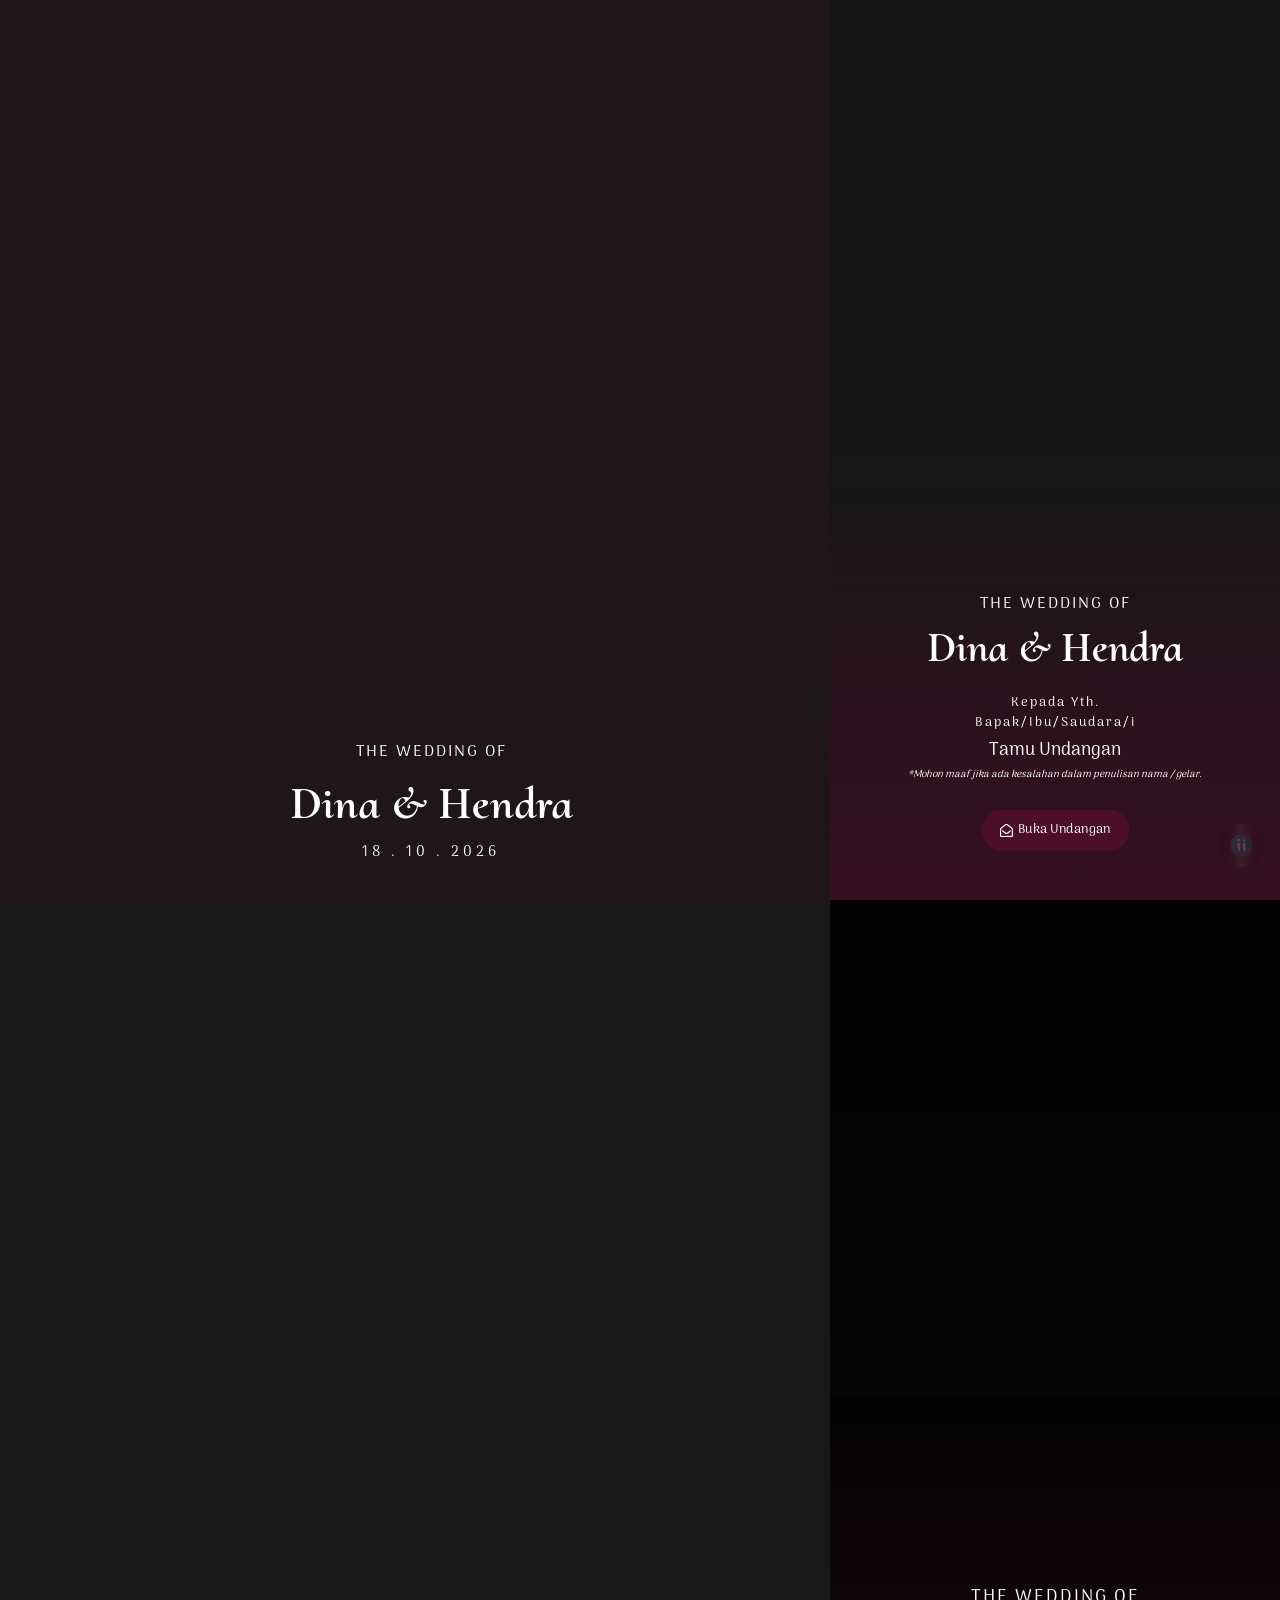
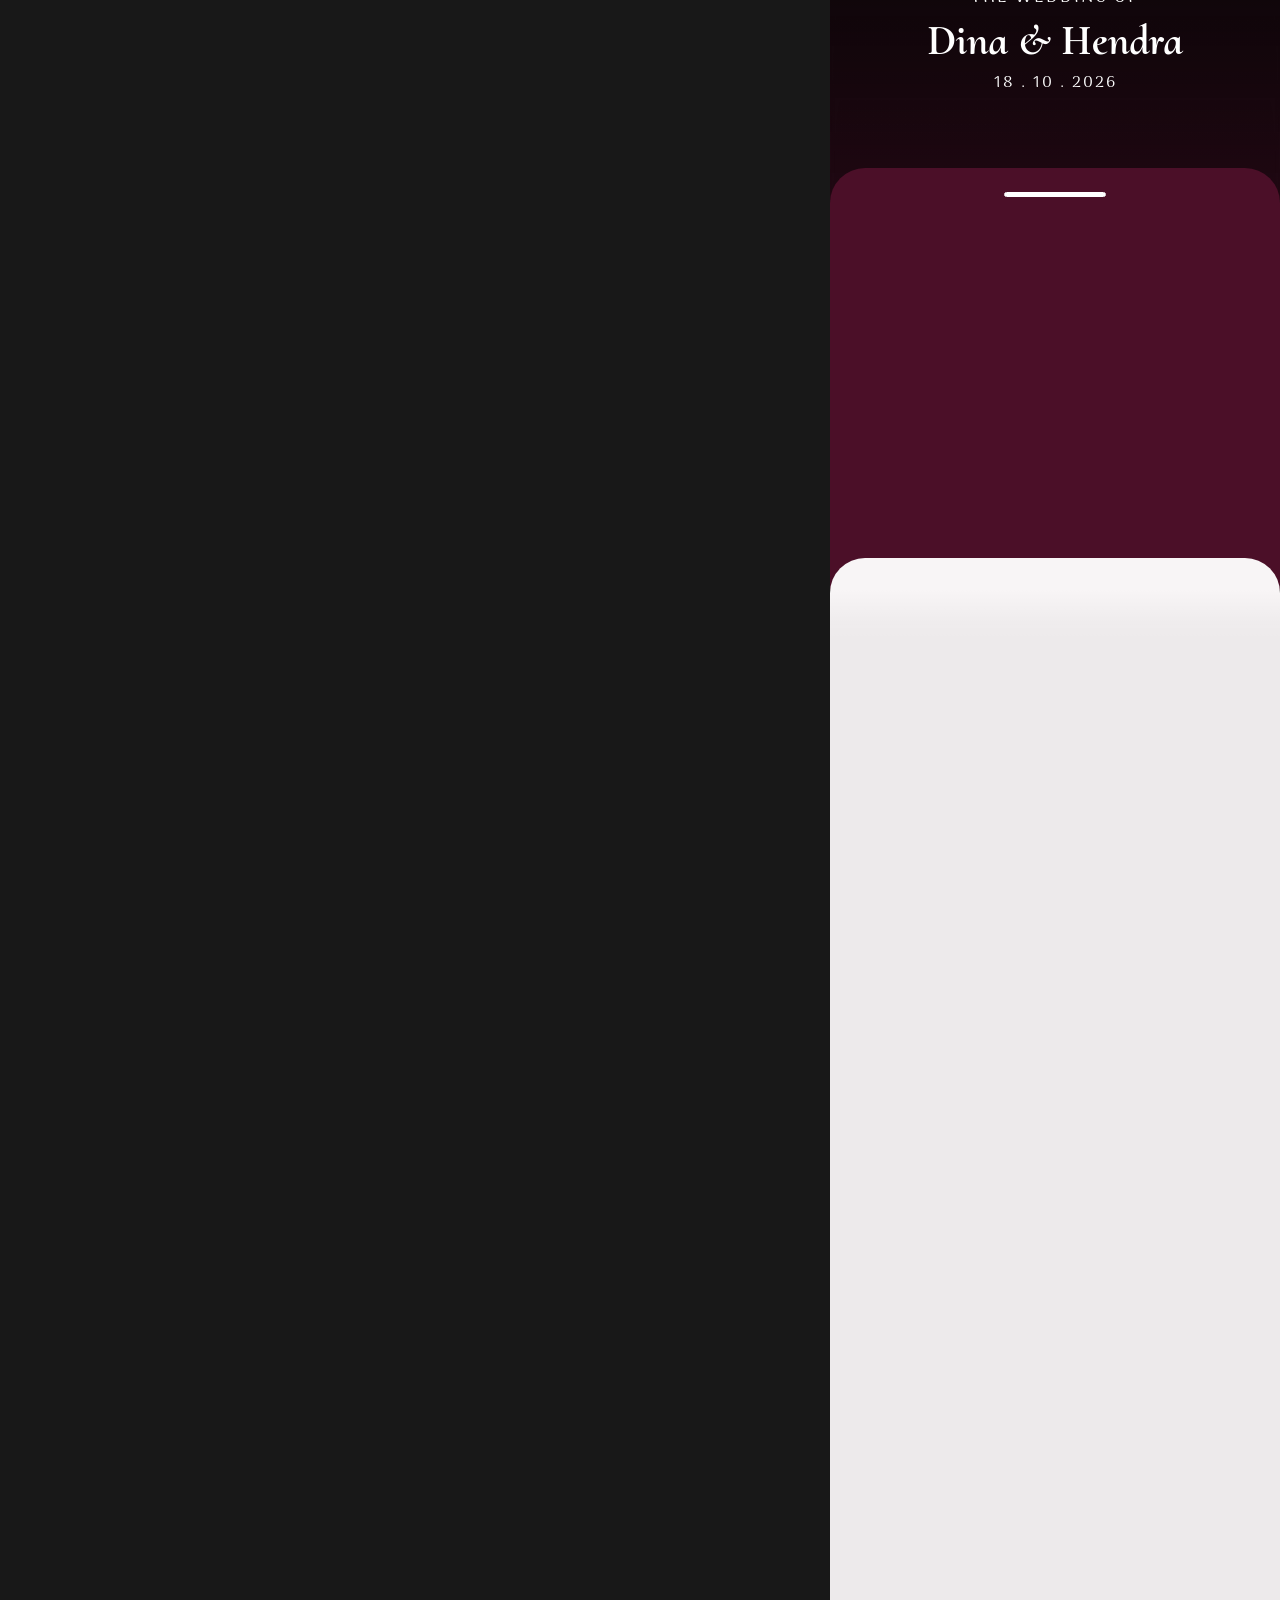
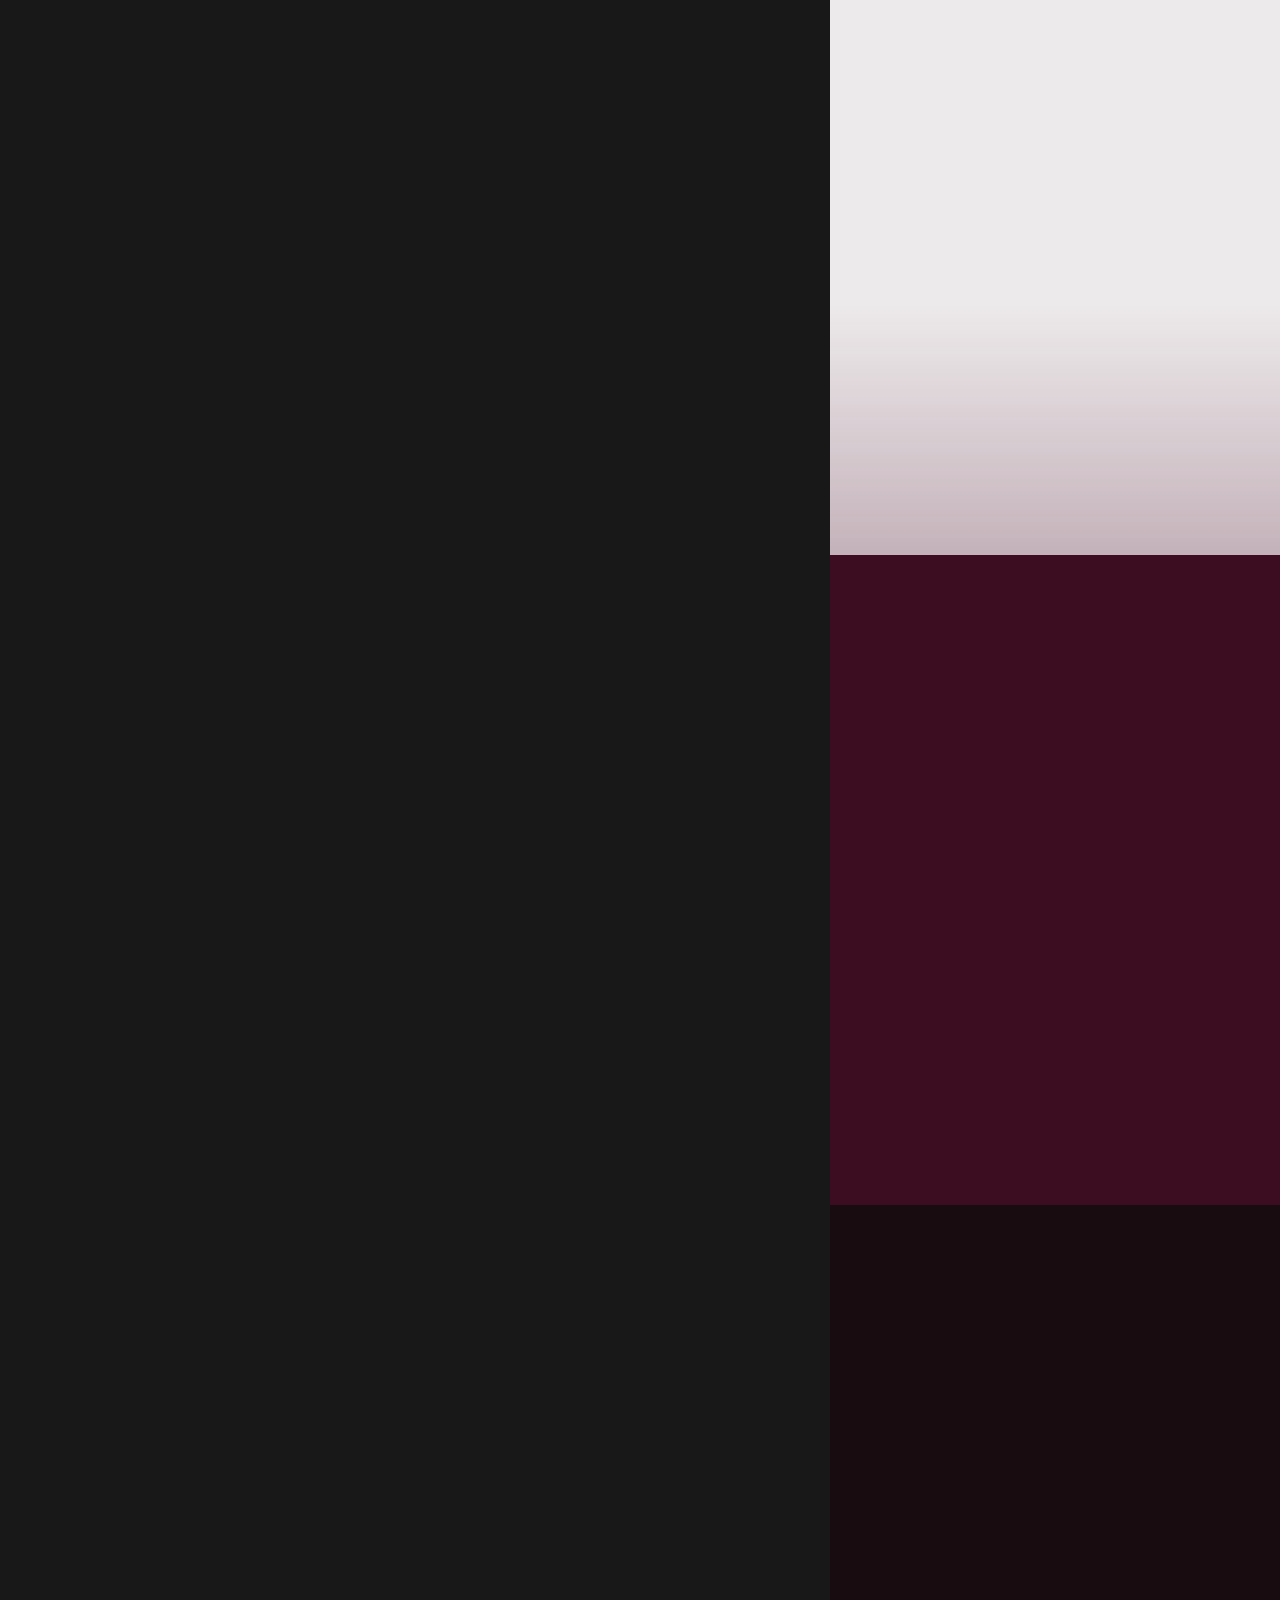
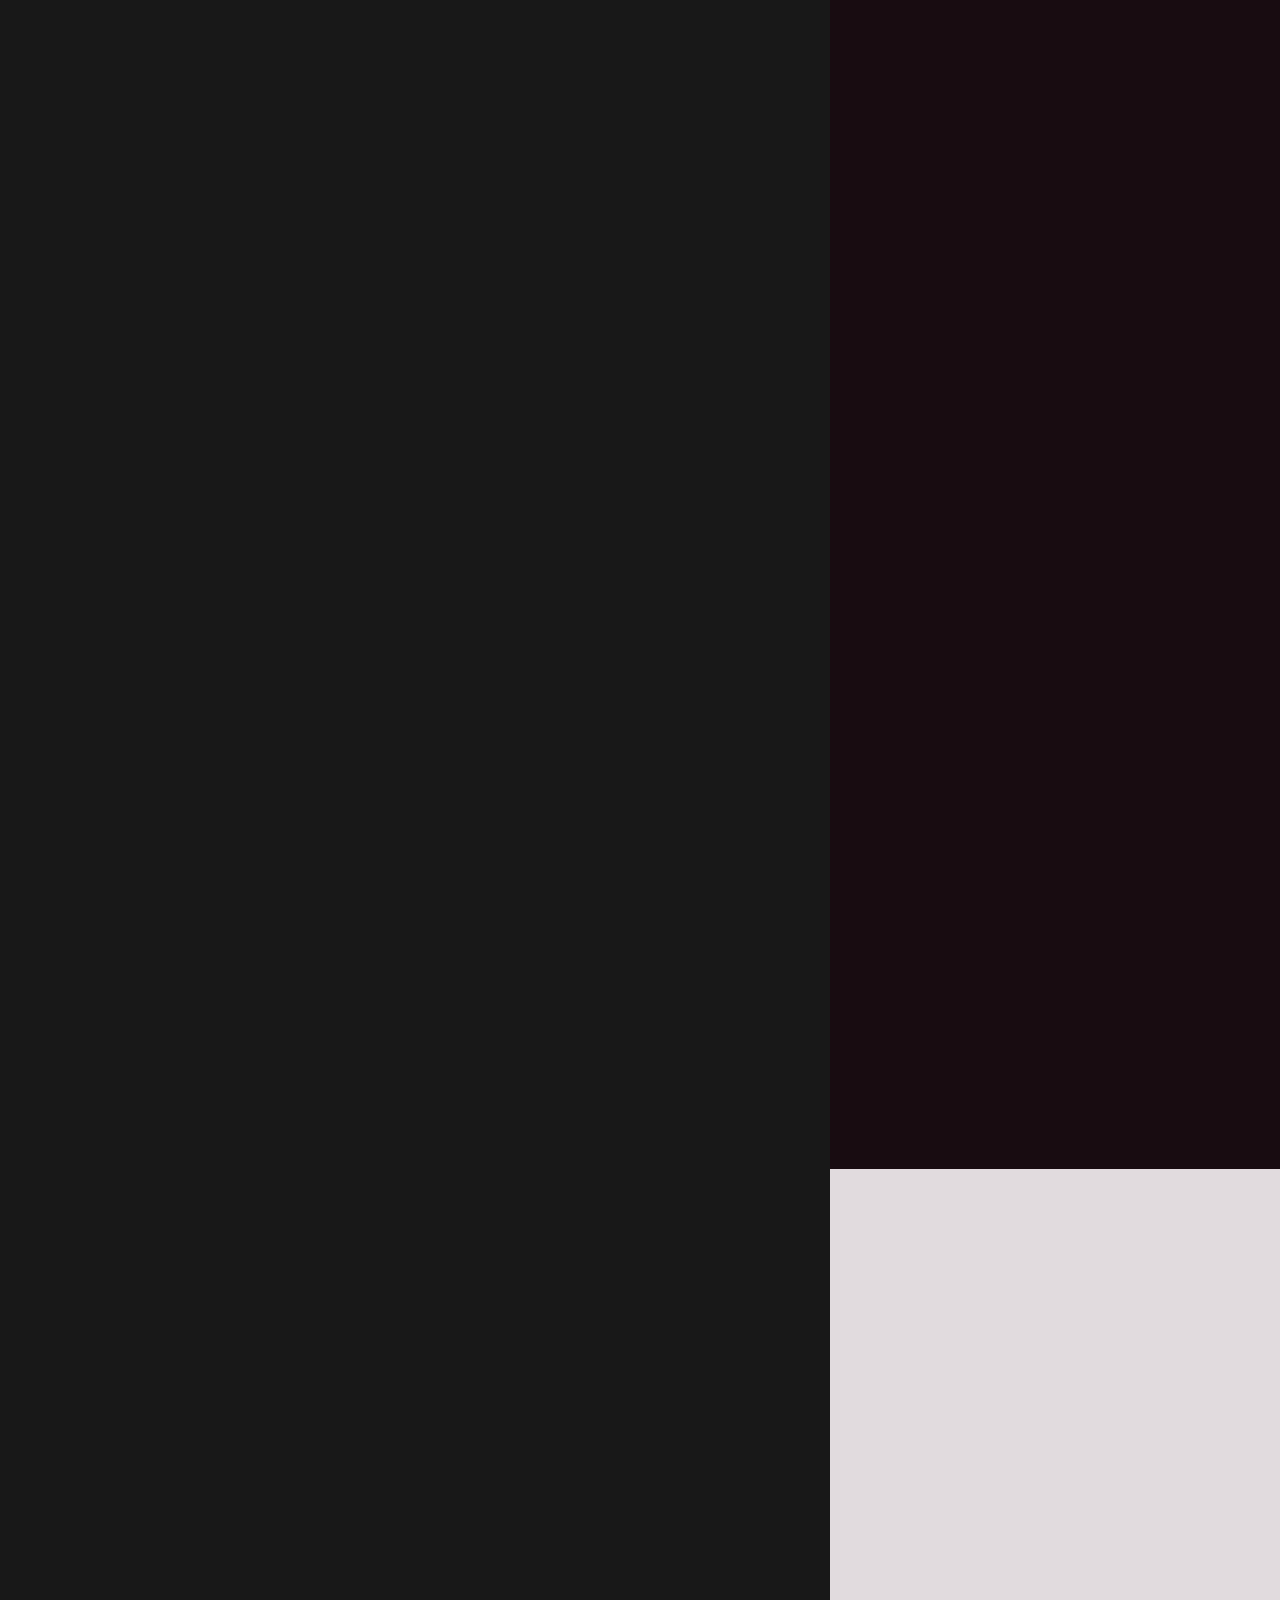
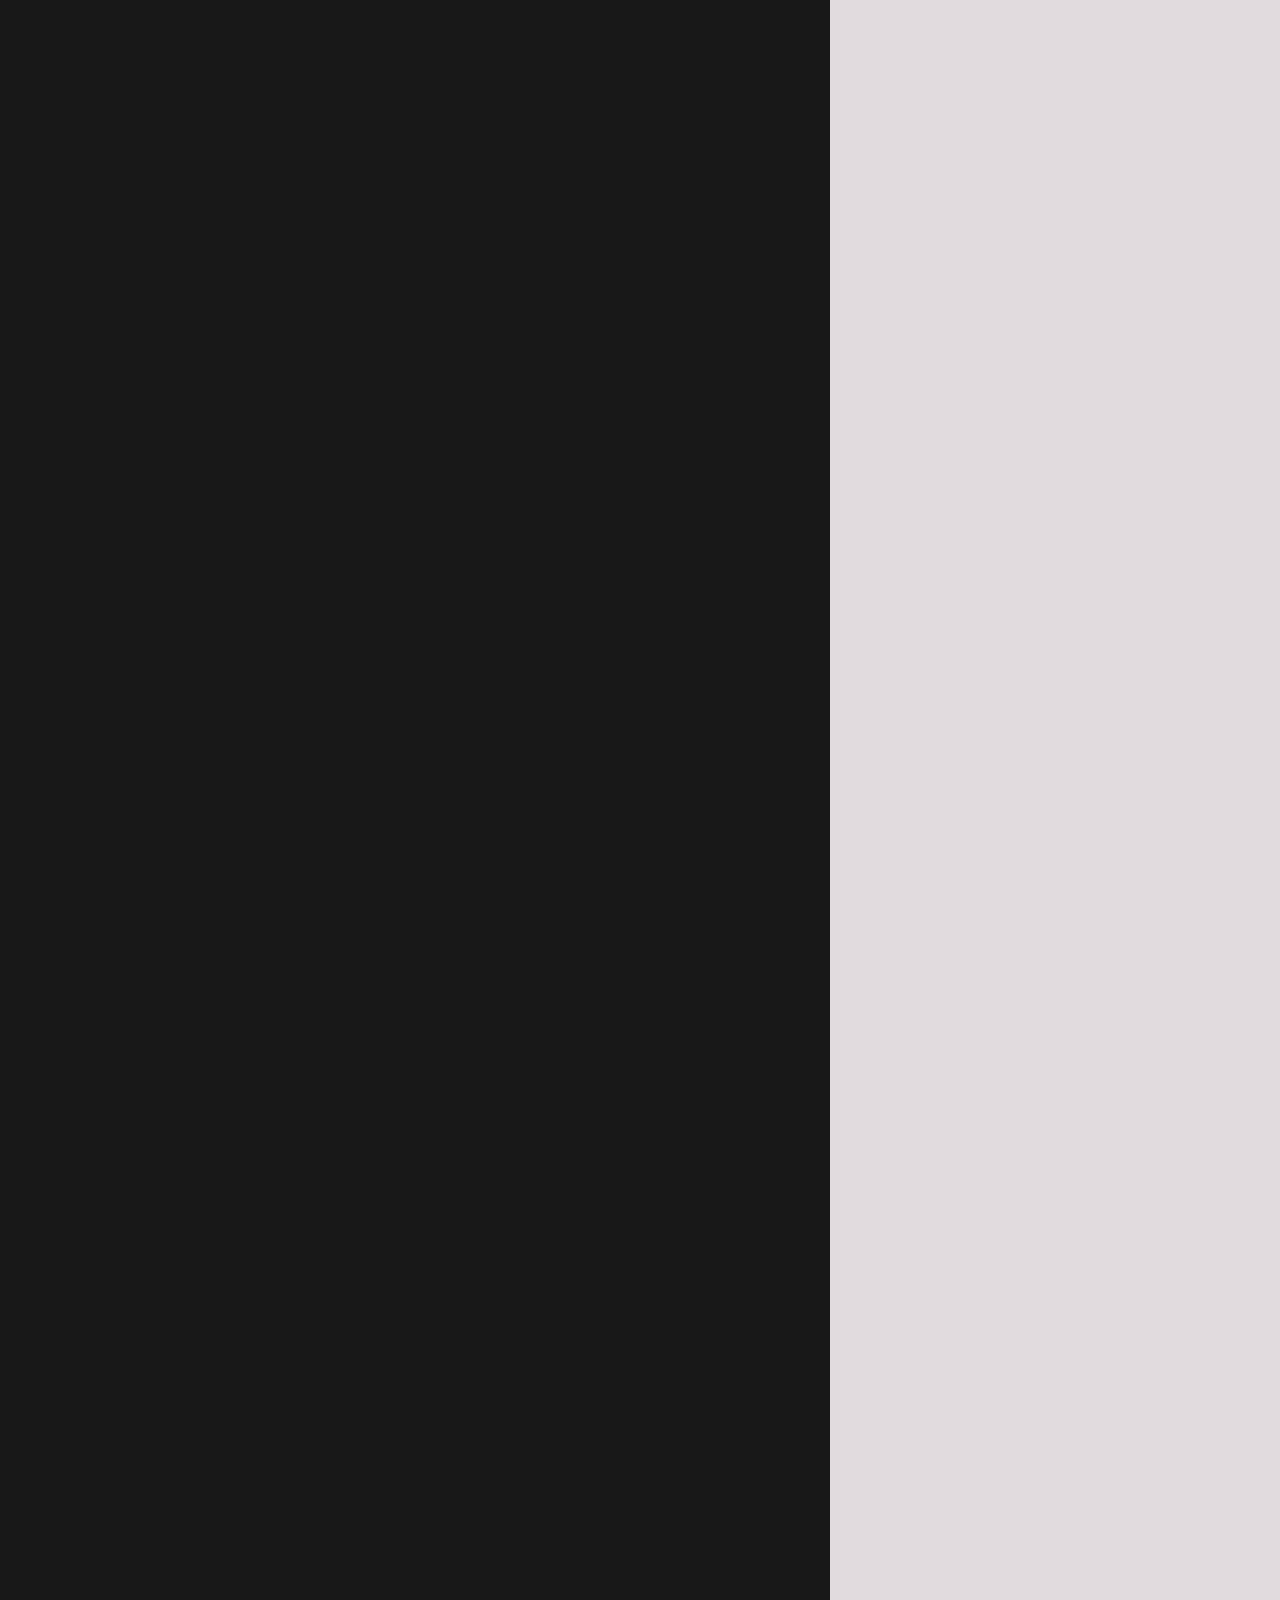
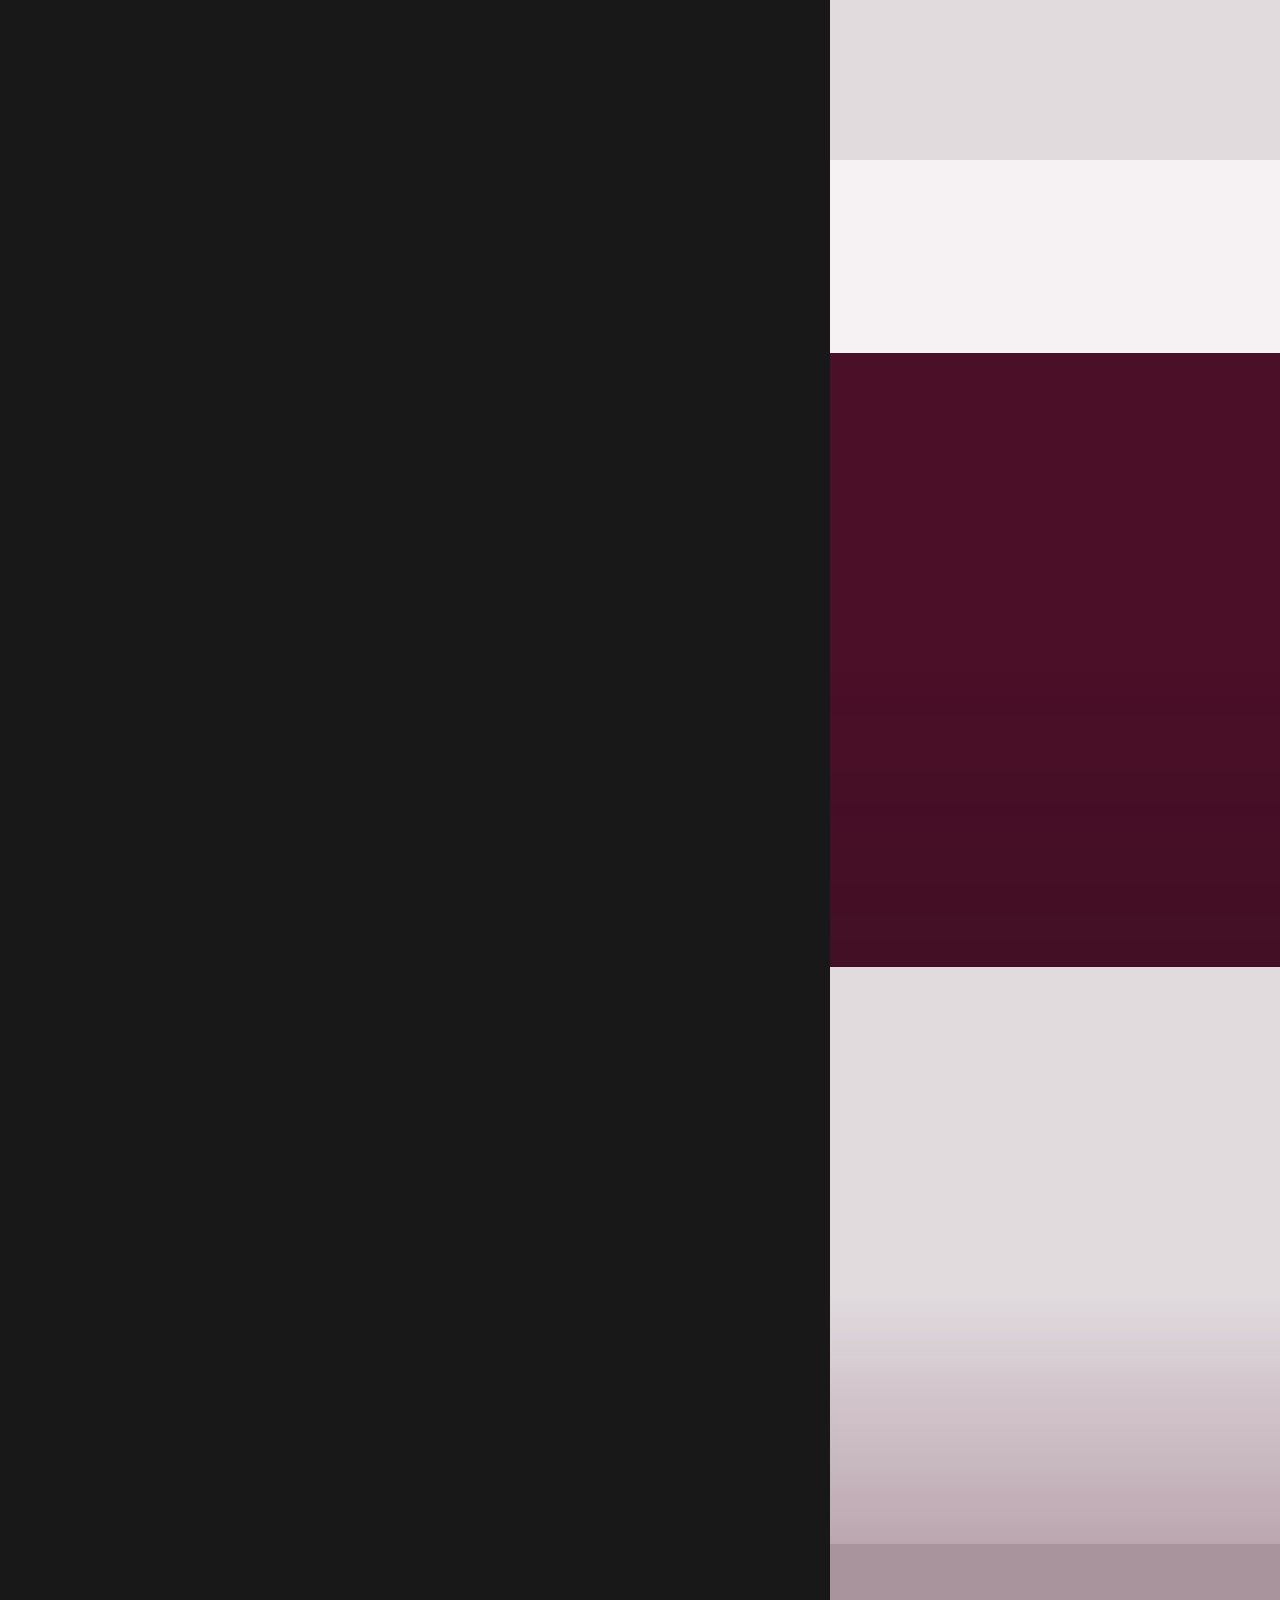
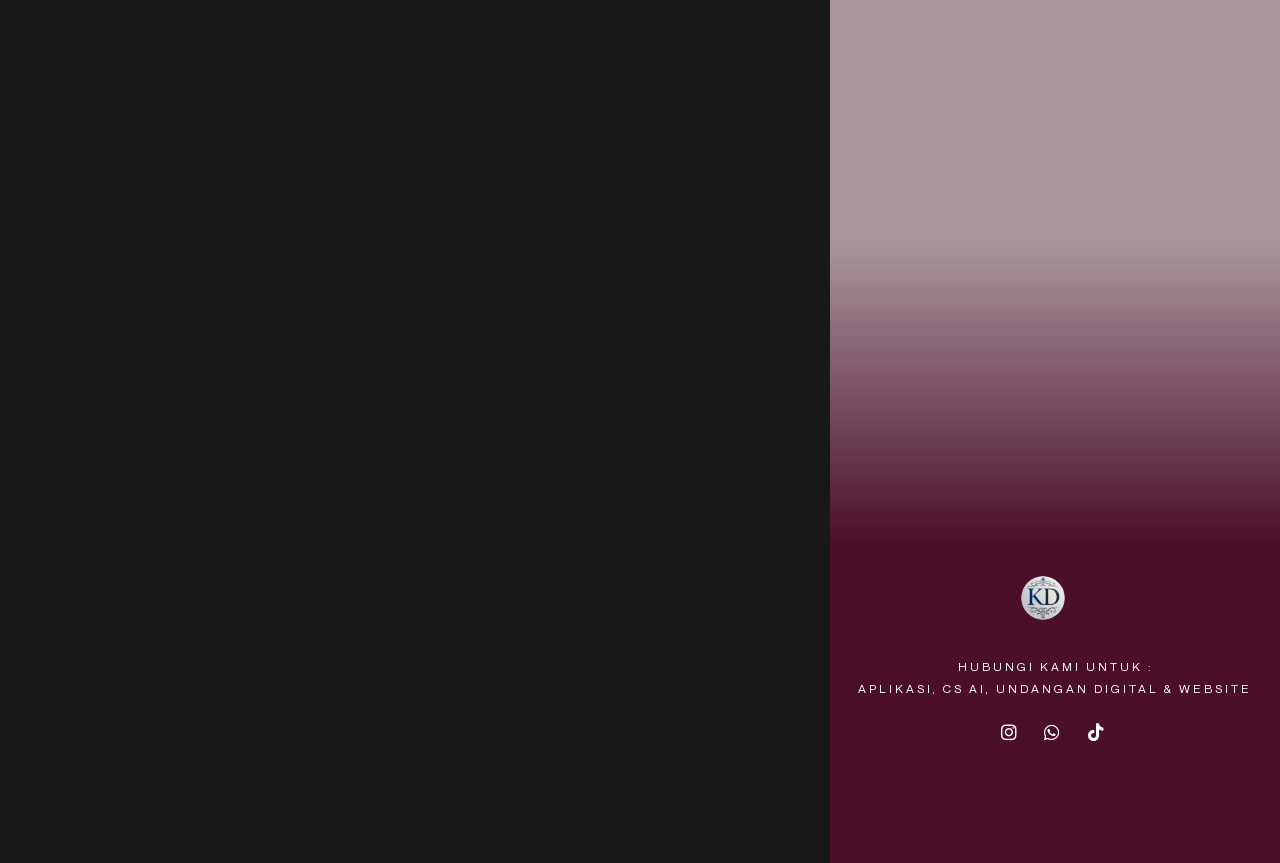
==== index.html @ 78448108 "Update wedding invitation website for Dina & Hendra" ====
﻿<!doctype html>
<html lang="id" prefix="og: https://ogp.me/ns#">
  <head>
    <meta charset="UTF-8" />

    <!-- Optimasi Mesin Pencari oleh Rank Math - https://rankmath.com/ -->
    <title>Dina 🧡 Hendra</title>
    <meta
      name="description"
      content="Hadiri Pernikahan Dina & Hendra. Hari Minggu, 18 Oktober 2026 ya😊"
    />
    <meta name="robots" content="follow, noindex" />
    <meta property="og:locale" content="id_ID" />
    <meta property="og:type" content="article" />
    <meta property="og:title" content="Dina 🧡 Hendra" />
    <meta
      property="og:description"
      content="Hadiri Pernikahan Dina & Hendra. Hari Minggu, 18 Oktober 2026 ya😊"
    />
    <meta property="og:url" content="https://invitimo2.my.id/l04/" />
    <meta property="og:site_name" content="Invisimple ID - Undangan Website" />
    <meta property="article:section" content="Pernikahan" />
    <meta property="og:updated_time" content="2025-12-07T00:37:35+07:00" />
    <meta
      property="og:image"
      content="https://i.pinimg.com/736x/86/36/22/8636227e2cb8fd053a6af073c6aa6c22.jpg"
    />
    <meta
      property="og:image:secure_url"
      content="https://i.pinimg.com/736x/86/36/22/8636227e2cb8fd053a6af073c6aa6c22.jpg"
    />
    <meta property="og:image:width" content="1500" />
    <meta property="og:image:height" content="1500" />
    <meta property="og:image:alt" content="Dina 🧡 Hendra" />
    <meta property="og:image:type" content="image/jpeg" />
    <meta
      property="article:published_time"
      content="2025-02-08T16:03:18+07:00"
    />
    <meta
      property="article:modified_time"
      content="2025-12-07T00:37:35+07:00"
    />
    <meta name="twitter:card" content="summary_large_image" />
    <meta name="twitter:title" content="Dina 🧡 Hendra" />
    <meta
      name="twitter:description"
      content="Hadiri Pernikahan Dina & Hendra. Hari Minggu, 18 Oktober 2026 ya😊"
    />
    <meta
      name="twitter:image"
      content="https://i.pinimg.com/736x/86/36/22/8636227e2cb8fd053a6af073c6aa6c22.jpg"
    />
    <meta name="twitter:label1" content="Ditulis oleh" />
    <meta name="twitter:data1" content="1nv1s1mpl3" />
    <meta name="twitter:label2" content="Waktunya membaca" />
    <meta name="twitter:data2" content="Kurang dari semenit" />
    <script type="application/ld+json" class="rank-math-schema">
      {
        "@context": "https://schema.org",
        "@graph": [
          {
            "@type": ["Person", "Organization"],
            "@id": "https://invitimo2.my.id/#person",
            "name": "Invisimple ID - Undangan Website",
            "logo": {
              "@type": "ImageObject",
              "@id": "https://invitimo2.my.id/#logo",
              "url": "https://the.invisimple.id/wp-content/uploads/2024/05/icon-invitaja-150x150.png",
              "contentUrl": "https://the.invisimple.id/wp-content/uploads/2024/05/icon-invitaja-150x150.png",
              "caption": "Invisimple ID - Undangan Website",
              "inLanguage": "id"
            },
            "image": {
              "@type": "ImageObject",
              "@id": "https://invitimo2.my.id/#logo",
              "url": "https://the.invisimple.id/wp-content/uploads/2024/05/icon-invitaja-150x150.png",
              "contentUrl": "https://the.invisimple.id/wp-content/uploads/2024/05/icon-invitaja-150x150.png",
              "caption": "Invisimple ID - Undangan Website",
              "inLanguage": "id"
            }
          },
          {
            "@type": "WebSite",
            "@id": "https://invitimo2.my.id/#website",
            "url": "https://invitimo2.my.id",
            "name": "Invisimple ID - Undangan Website",
            "publisher": { "@id": "https://invitimo2.my.id/#person" },
            "inLanguage": "id"
          },
          {
            "@type": "ImageObject",
            "@id": "https://i.pinimg.com/736x/86/36/22/8636227e2cb8fd053a6af073c6aa6c22.jpg",
            "url": "https://i.pinimg.com/736x/86/36/22/8636227e2cb8fd053a6af073c6aa6c22.jpg",
            "width": "1500",
            "height": "1500",
            "inLanguage": "id"
          },
          {
            "@type": "WebPage",
            "@id": "https://invitimo2.my.id/l04/#webpage",
            "url": "https://invitimo2.my.id/l04/",
            "name": "Dina 🧡 Hendra",
            "datePublished": "2025-02-08T16:03:18+07:00",
            "dateModified": "2025-12-07T00:37:35+07:00",
            "isPartOf": { "@id": "https://invitimo2.my.id/#website" },
            "primaryImageOfPage": {
              "@id": "https://i.pinimg.com/736x/86/36/22/8636227e2cb8fd053a6af073c6aa6c22.jpg"
            },
            "inLanguage": "id"
          },
          {
            "@type": "Person",
            "@id": "https://invitimo2.my.id/author/1nv1t4j4/",
            "name": "1nv1s1mpl3",
            "url": "https://invitimo2.my.id/author/1nv1t4j4/",
            "image": {
              "@type": "ImageObject",
              "@id": "https://secure.gravatar.com/avatar/7261eb66b6b7f72535ce5fb6ec1b8146d1f240d1655f2af83056c2c59945e163?s=96&amp;d=mm&amp;r=g",
              "url": "https://secure.gravatar.com/avatar/7261eb66b6b7f72535ce5fb6ec1b8146d1f240d1655f2af83056c2c59945e163?s=96&amp;d=mm&amp;r=g",
              "caption": "1nv1s1mpl3",
              "inLanguage": "id"
            },
            "sameAs": ["http://invisimple.id"]
          },
          {
            "@type": "BlogPosting",
            "headline": "Dina 🧡 Hendra",
            "datePublished": "2025-02-08T16:03:18+07:00",
            "dateModified": "2025-12-07T00:37:35+07:00",
            "articleSection": "Pernikahan",
            "author": {
              "@id": "https://invitimo2.my.id/author/1nv1t4j4/",
              "name": "1nv1s1mpl3"
            },
            "publisher": { "@id": "https://invitimo2.my.id/#person" },
            "description": "Hadiri Pernikahan Dina & Hendra. Hari Minggu, 18 Oktober 2026 ya😊",
            "name": "Dina 🧡 Hendra",
            "@id": "https://invitimo2.my.id/l04/#richSnippet",
            "isPartOf": { "@id": "https://invitimo2.my.id/l04/#webpage" },
            "image": {
              "@id": "https://i.pinimg.com/736x/86/36/22/8636227e2cb8fd053a6af073c6aa6c22.jpg"
            },
            "inLanguage": "id",
            "mainEntityOfPage": {
              "@id": "https://invitimo2.my.id/l04/#webpage"
            }
          }
        ]
      }
    </script>
    <!-- /Plugin WordPress Rank Math SEO -->

    <link rel="dns-prefetch" href="//the.invisimple.id" />
    <link
      rel="alternate"
      title="oEmbed (JSON)"
      type="application/json+oembed"
      href="wp-json/oembed/1.0/embed?url=https%3A%2F%2Finvitimo2.my.id%2Fl04%2F"
    />
    <link
      rel="alternate"
      title="oEmbed (XML)"
      type="text/xml+oembed"
      href="wp-json/oembed/1.0/embed-1?url=https%3A%2F%2Finvitimo2.my.id%2Fl04%2F&#038;format=xml"
    />
    <style id="wp-img-auto-sizes-contain-inline-css">
      img:is([sizes="auto" i], [sizes^="auto," i]) {
        contain-intrinsic-size: 3000px 1500px;
      }
      /*# sourceURL=wp-img-auto-sizes-contain-inline-css */
    </style>
    <link
      rel="stylesheet"
      id="dce-animations-css"
      href="wp-content/plugins/dynamic-content-for-elementor-new-version/assets/css/animations.css?ver=3.4.0"
      media="all"
    />

    <link
      rel="stylesheet"
      id="wdsfa-public-performance-guard-css"
      href="wp-content/plugins/wds-feature-addons/assets/css/public-performance-guard.css?ver=0.4.0-alpha.111"
      media="all"
    />
    <style id="wp-emoji-styles-inline-css">
      img.wp-smiley,
      img.emoji {
        display: inline !important;
        border: none !important;
        box-shadow: none !important;
        height: 1em !important;
        width: 1em !important;
        margin: 0 0.07em !important;
        vertical-align: -0.1em !important;
        background: none !important;
        padding: 0 !important;
      }
      /*# sourceURL=wp-emoji-styles-inline-css */
    </style>
    <style id="wp-block-library-inline-css">
      /**
 * Colors
 */
      /**
 * Typography
 */
      /**
 * SCSS Variables.
 *
 * Please use variables from this sheet to ensure consistency across the UI.
 * Don't add to this sheet unless you're pretty sure the value will be reused in many places.
 * For example, don't add rules to this sheet that affect block visuals. It's purely for UI.
 */
      /**
 * Fonts & basic variables.
 */
      /**
 * Typography
 */
      /**
 * Grid System.
 * https://make.wordpress.org/design/2019/10/31/proposal-a-consistent-spacing-system-for-wordpress/
 */
      /**
 * Radius scale.
 */
      /**
 * Elevation scale.
 */
      /**
 * Dimensions.
 */
      /**
 * Mobile specific styles
 */
      /**
 * Editor styles.
 */
      /**
 * Block & Editor UI.
 */
      /**
 * Block paddings.
 */
      /**
 * React Native specific.
 * These variables do not appear to be used anywhere else.
 */
      /**
 * Breakpoints & Media Queries
 */
      /**
*  Converts a hex value into the rgb equivalent.
*
* @param {string} hex - the hexadecimal value to convert
* @return {string} comma separated rgb values
*/
      /**
 * Long content fade mixin
 *
 * Creates a fading overlay to signify that the content is longer
 * than the space allows.
 */
      /**
 * Breakpoint mixins
 */
      /**
 * Focus styles.
 */
      /**
 * Standard focus rings for the WordPress Design System.
 *
 * Apply `outset-ring__focus` inside the relevant pseudo-class at the call site,
 * e.g. `&:focus { @include outset-ring__focus(); }`.
 */
      /**
 * Applies editor left position to the selector passed as argument
 */
      /**
 * Styles that are reused verbatim in a few places
 */
      /**
 * Allows users to opt-out of animations via OS-level preferences.
 */
      /**
 * Reset default styles for JavaScript UI based pages.
 * This is a WP-admin agnostic reset
 */
      /**
 * Reset the WP Admin page styles for Gutenberg-like pages.
 */
      /**
 * Creates a checkerboard pattern background to indicate transparency.
 * @param {String} $size - The size of the squares in the checkerboard pattern. Default is 12px.
 */
      :root {
        --wp-block-synced-color: #7a00df;
        --wp-block-synced-color--rgb: 122, 0, 223;
        --wp-bound-block-color: var(--wp-block-synced-color);
        --wp-editor-canvas-background: #ddd;
        --wp-admin-theme-color: #007cba;
        --wp-admin-theme-color--rgb: 0, 124, 186;
        --wp-admin-theme-color-darker-10: rgb(0, 107, 160.5);
        --wp-admin-theme-color-darker-10--rgb: 0, 107, 160.5;
        --wp-admin-theme-color-darker-20: #005a87;
        --wp-admin-theme-color-darker-20--rgb: 0, 90, 135;
        --wp-admin-border-width-focus: 2px;
      }
      @media (min-resolution: 192dpi) {
        :root {
          --wp-admin-border-width-focus: 1.5px;
        }
      }

      /**
 * Element styles.
 */
      .wp-element-button {
        cursor: pointer;
      }

      :root .has-very-light-gray-background-color {
        background-color: #eee;
      }
      :root .has-very-dark-gray-background-color {
        background-color: #313131;
      }
      :root .has-very-light-gray-color {
        color: #eee;
      }
      :root .has-very-dark-gray-color {
        color: #313131;
      }
      :root {
        /* stylelint-disable @stylistic/function-comma-space-after -- We can not use spacing because of WP multi site kses rule. */
      }
      :root .has-vivid-green-cyan-to-vivid-cyan-blue-gradient-background {
        background: linear-gradient(
          135deg,
          rgb(0, 208, 132) 0%,
          rgb(6, 147, 227) 100%
        );
      }
      :root .has-purple-crush-gradient-background {
        background: linear-gradient(
          135deg,
          rgb(52, 226, 228) 0%,
          rgb(71, 33, 251) 50%,
          rgb(171, 29, 254) 100%
        );
      }
      :root .has-hazy-dawn-gradient-background {
        background: linear-gradient(
          135deg,
          rgb(250, 172, 168) 0%,
          rgb(218, 208, 236) 100%
        );
      }
      :root .has-subdued-olive-gradient-background {
        background: linear-gradient(
          135deg,
          rgb(250, 250, 225) 0%,
          rgb(103, 166, 113) 100%
        );
      }
      :root .has-atomic-cream-gradient-background {
        background: linear-gradient(
          135deg,
          rgb(253, 215, 154) 0%,
          rgb(0, 74, 89) 100%
        );
      }
      :root .has-nightshade-gradient-background {
        background: linear-gradient(
          135deg,
          rgb(51, 9, 104) 0%,
          rgb(49, 205, 207) 100%
        );
      }
      :root .has-midnight-gradient-background {
        background: linear-gradient(
          135deg,
          rgb(2, 3, 129) 0%,
          rgb(40, 116, 252) 100%
        );
      }
      :root {
        /* stylelint-enable @stylistic/function-comma-space-after */
        --wp--preset--font-size--normal: 16px;
        --wp--preset--font-size--huge: 42px;
      }

      .has-regular-font-size {
        font-size: 1em;
      }

      .has-larger-font-size {
        font-size: 2.625em;
      }

      .has-normal-font-size {
        font-size: var(--wp--preset--font-size--normal);
      }

      .has-huge-font-size {
        font-size: var(--wp--preset--font-size--huge);
      }

      :root .has-text-align-center {
        text-align: center;
      }

      :root .has-text-align-left {
        /*rtl:ignore*/
        text-align: left;
      }

      :root .has-text-align-right {
        /*rtl:ignore*/
        text-align: right;
      }

      .has-fit-text {
        white-space: nowrap !important;
      }

      #end-resizable-editor-section {
        display: none;
      }

      .aligncenter {
        clear: both;
      }

      .items-justified-left {
        justify-content: flex-start;
      }

      .items-justified-center {
        justify-content: center;
      }

      .items-justified-right {
        justify-content: flex-end;
      }

      .items-justified-space-between {
        justify-content: space-between;
      }

      .screen-reader-text {
        border: 0;
        clip-path: inset(50%);
        height: 1px;
        margin: -1px;
        overflow: hidden;
        padding: 0;
        position: absolute;
        width: 1px;
        word-wrap: normal !important;
        word-break: normal !important;
      }

      .screen-reader-text:focus {
        background-color: #ddd;
        clip-path: none;
        color: #444;
        display: block;
        font-size: 1em;
        height: auto;
        left: 5px;
        line-height: normal;
        padding: 15px 23px 14px;
        text-decoration: none;
        top: 5px;
        width: auto;
        z-index: 100000;
      }

      /**
 * The following provide a simple means of applying a default border style when
 * a user first makes a selection in the border block support panel.
 * This prevents issues such as where the user could set a border width
 * and see no border due there being no border style set.
 *
 * This is intended to be removed once intelligent defaults can be set while
 * making border selections via the block support.
 *
 * See: https://github.com/WordPress/gutenberg/pull/33743
 */
      html :where(.has-border-color) {
        border-style: solid;
      }

      html
        :where(
          [style^="border-color"],
          [style*=";border-color"],
          [style*="; border-color"]
        ) {
        border-style: solid;
      }

      html
        :where(
          [style^="border-top-color"],
          [style*=";border-top-color"],
          [style*="; border-top-color"]
        ) {
        border-top-style: solid;
      }

      html
        :where(
          [style^="border-right-color"],
          [style*=";border-right-color"],
          [style*="; border-right-color"]
        ) {
        /*rtl:ignore*/
        border-right-style: solid;
      }

      html
        :where(
          [style^="border-bottom-color"],
          [style*=";border-bottom-color"],
          [style*="; border-bottom-color"]
        ) {
        border-bottom-style: solid;
      }

      html
        :where(
          [style^="border-left-color"],
          [style*=";border-left-color"],
          [style*="; border-left-color"]
        ) {
        /*rtl:ignore*/
        border-left-style: solid;
      }

      html
        :where(
          [style^="border-width"],
          [style*=";border-width"],
          [style*="; border-width"]
        ) {
        border-style: solid;
      }

      html
        :where(
          [style^="border-top-width"],
          [style*=";border-top-width"],
          [style*="; border-top-width"]
        ) {
        border-top-style: solid;
      }

      html
        :where(
          [style^="border-right-width"],
          [style*=";border-right-width"],
          [style*="; border-right-width"]
        ) {
        /*rtl:ignore*/
        border-right-style: solid;
      }

      html
        :where(
          [style^="border-bottom-width"],
          [style*=";border-bottom-width"],
          [style*="; border-bottom-width"]
        ) {
        border-bottom-style: solid;
      }

      html
        :where(
          [style^="border-left-width"],
          [style*=";border-left-width"],
          [style*="; border-left-width"]
        ) {
        /*rtl:ignore*/
        border-left-style: solid;
      }

      /**
 * Provide baseline responsiveness for images.
 */
      html :where(img[class*="wp-image-"]) {
        height: auto;
        max-width: 100%;
      }

      /**
 * Reset user agent styles for figure element margins.
 */
      :where(figure) {
        margin: 0 0 1em 0;
      }

      html :where(.is-position-sticky) {
        --wp-admin--admin-bar--position-offset: var(
          --wp-admin--admin-bar--height,
          0px
        );
      }

      @media screen and (max-width: 600px) {
        html :where(.is-position-sticky) {
          --wp-admin--admin-bar--position-offset: 0px;
        }
      }
      /*# sourceURL=/wp-includes/css/dist/block-library/common.css */
    </style>
    <style id="classic-theme-styles-inline-css">
      /**
 * These rules are needed for backwards compatibility.
 * They should match the button element rules in the base theme.json file.
 */
      .wp-block-button__link {
        color: #ffffff;
        background-color: #32373c;
        border-radius: 9999px; /* 100% causes an oval, but any explicit but really high value retains the pill shape. */

        /* This needs a low specificity so it won't override the rules from the button element if defined in theme.json. */
        box-shadow: none;
        text-decoration: none;

        /* The extra 2px are added to size solids the same as the outline versions.*/
        padding: calc(0.667em + 2px) calc(1.333em + 2px);

        font-size: 1.125em;
      }

      .wp-block-file__button {
        background: #32373c;
        color: #ffffff;
        text-decoration: none;
      }

      /*# sourceURL=/wp-includes/css/classic-themes.css */
    </style>
    <style id="wp-block-styles-placeholder-inline-css">
      :root {
        --wp-internal-comment: "Placeholder for wp_hoist_late_printed_styles() to replace with the block styles printed at wp_footer.";
      }
      /*# sourceURL=wp-block-styles-placeholder-inline-css */
    </style>
    <link
      rel="stylesheet"
      id="dashicons-css"
      href="wp-includes/css/dashicons.css?ver=7.1.2"
      media="all"
    />
    <link
      rel="stylesheet"
      id="jet-engine-frontend-css"
      href="wp-content/plugins/jet-engine/assets/css/frontend.css?ver=3.8.15.2"
      media="all"
    />
    <style id="wp-global-styles-placeholder-inline-css">
      :root {
        --wp-internal-comment: "Placeholder for wp_hoist_late_printed_styles() to replace with the global-styles printed at wp_footer.";
      }
      /*# sourceURL=wp-global-styles-placeholder-inline-css */
    </style>
    <link
      rel="stylesheet"
      id="uaf_client_css-css"
      href="wp-content/uploads/useanyfont/uaf.css?ver=1786431129"
      media="all"
    />
    <link
      rel="stylesheet"
      id="wpb-lib-frontend-css"
      href="wp-content/plugins/wpbits-addons-for-elementor/assets/css/frontend.min.css?ver=1.8.1"
      media="all"
    />
    <link
      rel="stylesheet"
      id="wds-elementor-css"
      href="wp-content/plugins/weddingsaas-pro/assets/css/wds-elementor.css?ver=2.10.2.1"
      media="all"
    />
    <link
      rel="stylesheet"
      id="saic_style-css"
      href="wp-content/plugins/weddingsaas-pro/assets/plugins/custom/commentpress/saic_style.css?ver=2.10.2.1"
      media="screen"
    />
    <link
      rel="stylesheet"
      id="dce-style-css"
      href="wp-content/plugins/dynamic-content-for-elementor-new-version/assets/css/style.css?ver=3.4.0"
      media="all"
    />
    <link
      rel="stylesheet"
      id="dce-dynamic-visibility-css"
      href="wp-content/plugins/dynamic-content-for-elementor-new-version/assets/css/dynamic-visibility.css?ver=3.4.0"
      media="all"
    />
    <link
      rel="stylesheet"
      id="dce-tooltip-css"
      href="wp-content/plugins/dynamic-content-for-elementor-new-version/assets/css/tooltip.css?ver=3.4.0"
      media="all"
    />
    <link
      rel="stylesheet"
      id="wds-reset-css"
      href="wp-content/themes/weddingsaas-wp/assets/css/reset.css?ver=2.0.11"
      media="all"
    />
    <link
      rel="stylesheet"
      id="e-animation-fadeInDown-css"
      href="wp-content/plugins/elementor/assets/lib/animations/styles/fadeInDown.css?ver=4.2.4"
      media="all"
    />
    <link
      rel="stylesheet"
      id="elementor-frontend-css"
      href="wp-content/plugins/elementor/assets/css/frontend.css?ver=4.2.4"
      media="all"
    />
    <style id="elementor-frontend-inline-css">
      @-webkit-keyframes ha_fadeIn {
        0% {
          opacity: 0;
        }
        to {
          opacity: 1;
        }
      }
      @keyframes ha_fadeIn {
        0% {
          opacity: 0;
        }
        to {
          opacity: 1;
        }
      }
      @-webkit-keyframes ha_zoomIn {
        0% {
          opacity: 0;
          -webkit-transform: scale3d(0.3, 0.3, 0.3);
          transform: scale3d(0.3, 0.3, 0.3);
        }
        50% {
          opacity: 1;
        }
      }
      @keyframes ha_zoomIn {
        0% {
          opacity: 0;
          -webkit-transform: scale3d(0.3, 0.3, 0.3);
          transform: scale3d(0.3, 0.3, 0.3);
        }
        50% {
          opacity: 1;
        }
      }
      @-webkit-keyframes ha_rollIn {
        0% {
          opacity: 0;
          -webkit-transform: translate3d(-100%, 0, 0) rotate3d(0, 0, 1, -120deg);
          transform: translate3d(-100%, 0, 0) rotate3d(0, 0, 1, -120deg);
        }
        to {
          opacity: 1;
        }
      }
      @keyframes ha_rollIn {
        0% {
          opacity: 0;
          -webkit-transform: translate3d(-100%, 0, 0) rotate3d(0, 0, 1, -120deg);
          transform: translate3d(-100%, 0, 0) rotate3d(0, 0, 1, -120deg);
        }
        to {
          opacity: 1;
        }
      }
      @-webkit-keyframes ha_bounce {
        0%,
        20%,
        53%,
        to {
          -webkit-animation-timing-function: cubic-bezier(
            0.215,
            0.61,
            0.355,
            1
          );
          animation-timing-function: cubic-bezier(0.215, 0.61, 0.355, 1);
        }
        40%,
        43% {
          -webkit-transform: translate3d(0, -30px, 0) scaleY(1.1);
          transform: translate3d(0, -30px, 0) scaleY(1.1);
          -webkit-animation-timing-function: cubic-bezier(
            0.755,
            0.05,
            0.855,
            0.06
          );
          animation-timing-function: cubic-bezier(0.755, 0.05, 0.855, 0.06);
        }
        70% {
          -webkit-transform: translate3d(0, -15px, 0) scaleY(1.05);
          transform: translate3d(0, -15px, 0) scaleY(1.05);
          -webkit-animation-timing-function: cubic-bezier(
            0.755,
            0.05,
            0.855,
            0.06
          );
          animation-timing-function: cubic-bezier(0.755, 0.05, 0.855, 0.06);
        }
        80% {
          -webkit-transition-timing-function: cubic-bezier(
            0.215,
            0.61,
            0.355,
            1
          );
          transition-timing-function: cubic-bezier(0.215, 0.61, 0.355, 1);
          -webkit-transform: translate3d(0, 0, 0) scaleY(0.95);
          transform: translate3d(0, 0, 0) scaleY(0.95);
        }
        90% {
          -webkit-transform: translate3d(0, -4px, 0) scaleY(1.02);
          transform: translate3d(0, -4px, 0) scaleY(1.02);
        }
      }
      @keyframes ha_bounce {
        0%,
        20%,
        53%,
        to {
          -webkit-animation-timing-function: cubic-bezier(
            0.215,
            0.61,
            0.355,
            1
          );
          animation-timing-function: cubic-bezier(0.215, 0.61, 0.355, 1);
        }
        40%,
        43% {
          -webkit-transform: translate3d(0, -30px, 0) scaleY(1.1);
          transform: translate3d(0, -30px, 0) scaleY(1.1);
          -webkit-animation-timing-function: cubic-bezier(
            0.755,
            0.05,
            0.855,
            0.06
          );
          animation-timing-function: cubic-bezier(0.755, 0.05, 0.855, 0.06);
        }
        70% {
          -webkit-transform: translate3d(0, -15px, 0) scaleY(1.05);
          transform: translate3d(0, -15px, 0) scaleY(1.05);
          -webkit-animation-timing-function: cubic-bezier(
            0.755,
            0.05,
            0.855,
            0.06
          );
          animation-timing-function: cubic-bezier(0.755, 0.05, 0.855, 0.06);
        }
        80% {
          -webkit-transition-timing-function: cubic-bezier(
            0.215,
            0.61,
            0.355,
            1
          );
          transition-timing-function: cubic-bezier(0.215, 0.61, 0.355, 1);
          -webkit-transform: translate3d(0, 0, 0) scaleY(0.95);
          transform: translate3d(0, 0, 0) scaleY(0.95);
        }
        90% {
          -webkit-transform: translate3d(0, -4px, 0) scaleY(1.02);
          transform: translate3d(0, -4px, 0) scaleY(1.02);
        }
      }
      @-webkit-keyframes ha_bounceIn {
        0%,
        20%,
        40%,
        60%,
        80%,
        to {
          -webkit-animation-timing-function: cubic-bezier(
            0.215,
            0.61,
            0.355,
            1
          );
          animation-timing-function: cubic-bezier(0.215, 0.61, 0.355, 1);
        }
        0% {
          opacity: 0;
          -webkit-transform: scale3d(0.3, 0.3, 0.3);
          transform: scale3d(0.3, 0.3, 0.3);
        }
        20% {
          -webkit-transform: scale3d(1.1, 1.1, 1.1);
          transform: scale3d(1.1, 1.1, 1.1);
        }
        40% {
          -webkit-transform: scale3d(0.9, 0.9, 0.9);
          transform: scale3d(0.9, 0.9, 0.9);
        }
        60% {
          opacity: 1;
          -webkit-transform: scale3d(1.03, 1.03, 1.03);
          transform: scale3d(1.03, 1.03, 1.03);
        }
        80% {
          -webkit-transform: scale3d(0.97, 0.97, 0.97);
          transform: scale3d(0.97, 0.97, 0.97);
        }
        to {
          opacity: 1;
        }
      }
      @keyframes ha_bounceIn {
        0%,
        20%,
        40%,
        60%,
        80%,
        to {
          -webkit-animation-timing-function: cubic-bezier(
            0.215,
            0.61,
            0.355,
            1
          );
          animation-timing-function: cubic-bezier(0.215, 0.61, 0.355, 1);
        }
        0% {
          opacity: 0;
          -webkit-transform: scale3d(0.3, 0.3, 0.3);
          transform: scale3d(0.3, 0.3, 0.3);
        }
        20% {
          -webkit-transform: scale3d(1.1, 1.1, 1.1);
          transform: scale3d(1.1, 1.1, 1.1);
        }
        40% {
          -webkit-transform: scale3d(0.9, 0.9, 0.9);
          transform: scale3d(0.9, 0.9, 0.9);
        }
        60% {
          opacity: 1;
          -webkit-transform: scale3d(1.03, 1.03, 1.03);
          transform: scale3d(1.03, 1.03, 1.03);
        }
        80% {
          -webkit-transform: scale3d(0.97, 0.97, 0.97);
          transform: scale3d(0.97, 0.97, 0.97);
        }
        to {
          opacity: 1;
        }
      }
      @-webkit-keyframes ha_flipInX {
        0% {
          opacity: 0;
          -webkit-transform: perspective(400px) rotate3d(1, 0, 0, 90deg);
          transform: perspective(400px) rotate3d(1, 0, 0, 90deg);
          -webkit-animation-timing-function: ease-in;
          animation-timing-function: ease-in;
        }
        40% {
          -webkit-transform: perspective(400px) rotate3d(1, 0, 0, -20deg);
          transform: perspective(400px) rotate3d(1, 0, 0, -20deg);
          -webkit-animation-timing-function: ease-in;
          animation-timing-function: ease-in;
        }
        60% {
          opacity: 1;
          -webkit-transform: perspective(400px) rotate3d(1, 0, 0, 10deg);
          transform: perspective(400px) rotate3d(1, 0, 0, 10deg);
        }
        80% {
          -webkit-transform: perspective(400px) rotate3d(1, 0, 0, -5deg);
          transform: perspective(400px) rotate3d(1, 0, 0, -5deg);
        }
      }
      @keyframes ha_flipInX {
        0% {
          opacity: 0;
          -webkit-transform: perspective(400px) rotate3d(1, 0, 0, 90deg);
          transform: perspective(400px) rotate3d(1, 0, 0, 90deg);
          -webkit-animation-timing-function: ease-in;
          animation-timing-function: ease-in;
        }
        40% {
          -webkit-transform: perspective(400px) rotate3d(1, 0, 0, -20deg);
          transform: perspective(400px) rotate3d(1, 0, 0, -20deg);
          -webkit-animation-timing-function: ease-in;
          animation-timing-function: ease-in;
        }
        60% {
          opacity: 1;
          -webkit-transform: perspective(400px) rotate3d(1, 0, 0, 10deg);
          transform: perspective(400px) rotate3d(1, 0, 0, 10deg);
        }
        80% {
          -webkit-transform: perspective(400px) rotate3d(1, 0, 0, -5deg);
          transform: perspective(400px) rotate3d(1, 0, 0, -5deg);
        }
      }
      @-webkit-keyframes ha_flipInY {
        0% {
          opacity: 0;
          -webkit-transform: perspective(400px) rotate3d(0, 1, 0, 90deg);
          transform: perspective(400px) rotate3d(0, 1, 0, 90deg);
          -webkit-animation-timing-function: ease-in;
          animation-timing-function: ease-in;
        }
        40% {
          -webkit-transform: perspective(400px) rotate3d(0, 1, 0, -20deg);
          transform: perspective(400px) rotate3d(0, 1, 0, -20deg);
          -webkit-animation-timing-function: ease-in;
          animation-timing-function: ease-in;
        }
        60% {
          opacity: 1;
          -webkit-transform: perspective(400px) rotate3d(0, 1, 0, 10deg);
          transform: perspective(400px) rotate3d(0, 1, 0, 10deg);
        }
        80% {
          -webkit-transform: perspective(400px) rotate3d(0, 1, 0, -5deg);
          transform: perspective(400px) rotate3d(0, 1, 0, -5deg);
        }
      }
      @keyframes ha_flipInY {
        0% {
          opacity: 0;
          -webkit-transform: perspective(400px) rotate3d(0, 1, 0, 90deg);
          transform: perspective(400px) rotate3d(0, 1, 0, 90deg);
          -webkit-animation-timing-function: ease-in;
          animation-timing-function: ease-in;
        }
        40% {
          -webkit-transform: perspective(400px) rotate3d(0, 1, 0, -20deg);
          transform: perspective(400px) rotate3d(0, 1, 0, -20deg);
          -webkit-animation-timing-function: ease-in;
          animation-timing-function: ease-in;
        }
        60% {
          opacity: 1;
          -webkit-transform: perspective(400px) rotate3d(0, 1, 0, 10deg);
          transform: perspective(400px) rotate3d(0, 1, 0, 10deg);
        }
        80% {
          -webkit-transform: perspective(400px) rotate3d(0, 1, 0, -5deg);
          transform: perspective(400px) rotate3d(0, 1, 0, -5deg);
        }
      }
      @-webkit-keyframes ha_swing {
        20% {
          -webkit-transform: rotate3d(0, 0, 1, 15deg);
          transform: rotate3d(0, 0, 1, 15deg);
        }
        40% {
          -webkit-transform: rotate3d(0, 0, 1, -10deg);
          transform: rotate3d(0, 0, 1, -10deg);
        }
        60% {
          -webkit-transform: rotate3d(0, 0, 1, 5deg);
          transform: rotate3d(0, 0, 1, 5deg);
        }
        80% {
          -webkit-transform: rotate3d(0, 0, 1, -5deg);
          transform: rotate3d(0, 0, 1, -5deg);
        }
      }
      @keyframes ha_swing {
        20% {
          -webkit-transform: rotate3d(0, 0, 1, 15deg);
          transform: rotate3d(0, 0, 1, 15deg);
        }
        40% {
          -webkit-transform: rotate3d(0, 0, 1, -10deg);
          transform: rotate3d(0, 0, 1, -10deg);
        }
        60% {
          -webkit-transform: rotate3d(0, 0, 1, 5deg);
          transform: rotate3d(0, 0, 1, 5deg);
        }
        80% {
          -webkit-transform: rotate3d(0, 0, 1, -5deg);
          transform: rotate3d(0, 0, 1, -5deg);
        }
      }
      @-webkit-keyframes ha_slideInDown {
        0% {
          visibility: visible;
          -webkit-transform: translate3d(0, -100%, 0);
          transform: translate3d(0, -100%, 0);
        }
      }
      @keyframes ha_slideInDown {
        0% {
          visibility: visible;
          -webkit-transform: translate3d(0, -100%, 0);
          transform: translate3d(0, -100%, 0);
        }
      }
      @-webkit-keyframes ha_slideInUp {
        0% {
          visibility: visible;
          -webkit-transform: translate3d(0, 100%, 0);
          transform: translate3d(0, 100%, 0);
        }
      }
      @keyframes ha_slideInUp {
        0% {
          visibility: visible;
          -webkit-transform: translate3d(0, 100%, 0);
          transform: translate3d(0, 100%, 0);
        }
      }
      @-webkit-keyframes ha_slideInLeft {
        0% {
          visibility: visible;
          -webkit-transform: translate3d(-100%, 0, 0);
          transform: translate3d(-100%, 0, 0);
        }
      }
      @keyframes ha_slideInLeft {
        0% {
          visibility: visible;
          -webkit-transform: translate3d(-100%, 0, 0);
          transform: translate3d(-100%, 0, 0);
        }
      }
      @-webkit-keyframes ha_slideInRight {
        0% {
          visibility: visible;
          -webkit-transform: translate3d(100%, 0, 0);
          transform: translate3d(100%, 0, 0);
        }
      }
      @keyframes ha_slideInRight {
        0% {
          visibility: visible;
          -webkit-transform: translate3d(100%, 0, 0);
          transform: translate3d(100%, 0, 0);
        }
      }
      .ha_fadeIn {
        -webkit-animation-name: ha_fadeIn;
        animation-name: ha_fadeIn;
      }
      .ha_zoomIn {
        -webkit-animation-name: ha_zoomIn;
        animation-name: ha_zoomIn;
      }
      .ha_rollIn {
        -webkit-animation-name: ha_rollIn;
        animation-name: ha_rollIn;
      }
      .ha_bounce {
        -webkit-transform-origin: center bottom;
        -ms-transform-origin: center bottom;
        transform-origin: center bottom;
        -webkit-animation-name: ha_bounce;
        animation-name: ha_bounce;
      }
      .ha_bounceIn {
        -webkit-animation-name: ha_bounceIn;
        animation-name: ha_bounceIn;
        -webkit-animation-duration: 0.75s;
        -webkit-animation-duration: calc(var(--animate-duration) * 0.75);
        animation-duration: 0.75s;
        animation-duration: calc(var(--animate-duration) * 0.75);
      }
      .ha_flipInX,
      .ha_flipInY {
        -webkit-animation-name: ha_flipInX;
        animation-name: ha_flipInX;
        -webkit-backface-visibility: visible !important;
        backface-visibility: visible !important;
      }
      .ha_flipInY {
        -webkit-animation-name: ha_flipInY;
        animation-name: ha_flipInY;
      }
      .ha_swing {
        -webkit-transform-origin: top center;
        -ms-transform-origin: top center;
        transform-origin: top center;
        -webkit-animation-name: ha_swing;
        animation-name: ha_swing;
      }
      .ha_slideInDown {
        -webkit-animation-name: ha_slideInDown;
        animation-name: ha_slideInDown;
      }
      .ha_slideInUp {
        -webkit-animation-name: ha_slideInUp;
        animation-name: ha_slideInUp;
      }
      .ha_slideInLeft {
        -webkit-animation-name: ha_slideInLeft;
        animation-name: ha_slideInLeft;
      }
      .ha_slideInRight {
        -webkit-animation-name: ha_slideInRight;
        animation-name: ha_slideInRight;
      }
      .ha-css-transform-yes {
        -webkit-transition-duration: var(--ha-tfx-transition-duration, 0.2s);
        transition-duration: var(--ha-tfx-transition-duration, 0.2s);
        -webkit-transition-property: -webkit-transform;
        transition-property: transform;
        transition-property:
          transform,
          -webkit-transform;
        -webkit-transform: translate(
            var(--ha-tfx-translate-x, 0),
            var(--ha-tfx-translate-y, 0)
          )
          scale(var(--ha-tfx-scale-x, 1), var(--ha-tfx-scale-y, 1))
          skew(var(--ha-tfx-skew-x, 0), var(--ha-tfx-skew-y, 0))
          rotateX(var(--ha-tfx-rotate-x, 0)) rotateY(var(--ha-tfx-rotate-y, 0))
          rotateZ(var(--ha-tfx-rotate-z, 0));
        transform: translate(
            var(--ha-tfx-translate-x, 0),
            var(--ha-tfx-translate-y, 0)
          )
          scale(var(--ha-tfx-scale-x, 1), var(--ha-tfx-scale-y, 1))
          skew(var(--ha-tfx-skew-x, 0), var(--ha-tfx-skew-y, 0))
          rotateX(var(--ha-tfx-rotate-x, 0)) rotateY(var(--ha-tfx-rotate-y, 0))
          rotateZ(var(--ha-tfx-rotate-z, 0));
      }
      .ha-css-transform-yes:hover {
        -webkit-transform: translate(
            var(--ha-tfx-translate-x-hover, var(--ha-tfx-translate-x, 0)),
            var(--ha-tfx-translate-y-hover, var(--ha-tfx-translate-y, 0))
          )
          scale(
            var(--ha-tfx-scale-x-hover, var(--ha-tfx-scale-x, 1)),
            var(--ha-tfx-scale-y-hover, var(--ha-tfx-scale-y, 1))
          )
          skew(
            var(--ha-tfx-skew-x-hover, var(--ha-tfx-skew-x, 0)),
            var(--ha-tfx-skew-y-hover, var(--ha-tfx-skew-y, 0))
          )
          rotateX(var(--ha-tfx-rotate-x-hover, var(--ha-tfx-rotate-x, 0)))
          rotateY(var(--ha-tfx-rotate-y-hover, var(--ha-tfx-rotate-y, 0)))
          rotateZ(var(--ha-tfx-rotate-z-hover, var(--ha-tfx-rotate-z, 0)));
        transform: translate(
            var(--ha-tfx-translate-x-hover, var(--ha-tfx-translate-x, 0)),
            var(--ha-tfx-translate-y-hover, var(--ha-tfx-translate-y, 0))
          )
          scale(
            var(--ha-tfx-scale-x-hover, var(--ha-tfx-scale-x, 1)),
            var(--ha-tfx-scale-y-hover, var(--ha-tfx-scale-y, 1))
          )
          skew(
            var(--ha-tfx-skew-x-hover, var(--ha-tfx-skew-x, 0)),
            var(--ha-tfx-skew-y-hover, var(--ha-tfx-skew-y, 0))
          )
          rotateX(var(--ha-tfx-rotate-x-hover, var(--ha-tfx-rotate-x, 0)))
          rotateY(var(--ha-tfx-rotate-y-hover, var(--ha-tfx-rotate-y, 0)))
          rotateZ(var(--ha-tfx-rotate-z-hover, var(--ha-tfx-rotate-z, 0)));
      }
      .happy-addon > .elementor-widget-container {
        word-wrap: break-word;
        overflow-wrap: break-word;
      }
      .happy-addon > .elementor-widget-container,
      .happy-addon > .elementor-widget-container * {
        -webkit-box-sizing: border-box;
        box-sizing: border-box;
      }
      .happy-addon:not(:has(.elementor-widget-container)),
      .happy-addon:not(:has(.elementor-widget-container)) * {
        -webkit-box-sizing: border-box;
        box-sizing: border-box;
        word-wrap: break-word;
        overflow-wrap: break-word;
      }
      .happy-addon p:empty {
        display: none;
      }
      .happy-addon .elementor-inline-editing {
        min-height: auto !important;
      }
      .happy-addon-pro img {
        max-width: 100%;
        height: auto;
        -o-object-fit: cover;
        object-fit: cover;
      }
      .ha-screen-reader-text {
        position: absolute;
        overflow: hidden;
        clip: rect(1px, 1px, 1px, 1px);
        margin: -1px;
        padding: 0;
        width: 1px;
        height: 1px;
        border: 0;
        word-wrap: normal !important;
        -webkit-clip-path: inset(50%);
        clip-path: inset(50%);
      }
      .ha-has-bg-overlay > .elementor-widget-container {
        position: relative;
        z-index: 1;
      }
      .ha-has-bg-overlay > .elementor-widget-container:before {
        position: absolute;
        top: 0;
        left: 0;
        z-index: -1;
        width: 100%;
        height: 100%;
        content: "";
      }
      .ha-has-bg-overlay:not(:has(.elementor-widget-container)) {
        position: relative;
        z-index: 1;
      }
      .ha-has-bg-overlay:not(:has(.elementor-widget-container)):before {
        position: absolute;
        top: 0;
        left: 0;
        z-index: -1;
        width: 100%;
        height: 100%;
        content: "";
      }
      .ha-popup--is-enabled .ha-js-popup,
      .ha-popup--is-enabled .ha-js-popup img {
        cursor: -webkit-zoom-in !important;
        cursor: zoom-in !important;
      }
      .mfp-wrap .mfp-arrow,
      .mfp-wrap .mfp-close {
        background-color: transparent;
      }
      .mfp-wrap .mfp-arrow:focus,
      .mfp-wrap .mfp-close:focus {
        outline-width: thin;
      }
      .ha-advanced-tooltip-enable {
        position: relative;
        cursor: pointer;
        --ha-tooltip-arrow-color: black;
        --ha-tooltip-arrow-distance: 0;
      }
      .ha-advanced-tooltip-enable .ha-advanced-tooltip-content {
        position: absolute;
        z-index: 999;
        display: none;
        padding: 5px 0;
        width: 120px;
        height: auto;
        border-radius: 6px;
        background-color: #000;
        color: #fff;
        text-align: center;
        opacity: 0;
      }
      .ha-advanced-tooltip-enable .ha-advanced-tooltip-content::after {
        position: absolute;
        border-width: 5px;
        border-style: solid;
        content: "";
      }
      .ha-advanced-tooltip-enable .ha-advanced-tooltip-content.no-arrow::after {
        visibility: hidden;
      }
      .ha-advanced-tooltip-enable .ha-advanced-tooltip-content.show {
        display: inline-block;
        opacity: 1;
      }
      .ha-advanced-tooltip-enable.ha-advanced-tooltip-top
        .ha-advanced-tooltip-content,
      body[data-elementor-device-mode="tablet"]
        .ha-advanced-tooltip-enable.ha-advanced-tooltip-tablet-top
        .ha-advanced-tooltip-content {
        top: unset;
        right: 0;
        bottom: calc(101% + var(--ha-tooltip-arrow-distance));
        left: 0;
        margin: 0 auto;
      }
      .ha-advanced-tooltip-enable.ha-advanced-tooltip-top
        .ha-advanced-tooltip-content::after,
      body[data-elementor-device-mode="tablet"]
        .ha-advanced-tooltip-enable.ha-advanced-tooltip-tablet-top
        .ha-advanced-tooltip-content::after {
        top: 100%;
        right: unset;
        bottom: unset;
        left: 50%;
        border-color: var(--ha-tooltip-arrow-color) transparent transparent
          transparent;
        -webkit-transform: translateX(-50%);
        -ms-transform: translateX(-50%);
        transform: translateX(-50%);
      }
      .ha-advanced-tooltip-enable.ha-advanced-tooltip-bottom
        .ha-advanced-tooltip-content,
      body[data-elementor-device-mode="tablet"]
        .ha-advanced-tooltip-enable.ha-advanced-tooltip-tablet-bottom
        .ha-advanced-tooltip-content {
        top: calc(101% + var(--ha-tooltip-arrow-distance));
        right: 0;
        bottom: unset;
        left: 0;
        margin: 0 auto;
      }
      .ha-advanced-tooltip-enable.ha-advanced-tooltip-bottom
        .ha-advanced-tooltip-content::after,
      body[data-elementor-device-mode="tablet"]
        .ha-advanced-tooltip-enable.ha-advanced-tooltip-tablet-bottom
        .ha-advanced-tooltip-content::after {
        top: unset;
        right: unset;
        bottom: 100%;
        left: 50%;
        border-color: transparent transparent var(--ha-tooltip-arrow-color)
          transparent;
        -webkit-transform: translateX(-50%);
        -ms-transform: translateX(-50%);
        transform: translateX(-50%);
      }
      .ha-advanced-tooltip-enable.ha-advanced-tooltip-left
        .ha-advanced-tooltip-content,
      body[data-elementor-device-mode="tablet"]
        .ha-advanced-tooltip-enable.ha-advanced-tooltip-tablet-left
        .ha-advanced-tooltip-content {
        top: 50%;
        right: calc(101% + var(--ha-tooltip-arrow-distance));
        bottom: unset;
        left: unset;
        -webkit-transform: translateY(-50%);
        -ms-transform: translateY(-50%);
        transform: translateY(-50%);
      }
      .ha-advanced-tooltip-enable.ha-advanced-tooltip-left
        .ha-advanced-tooltip-content::after,
      body[data-elementor-device-mode="tablet"]
        .ha-advanced-tooltip-enable.ha-advanced-tooltip-tablet-left
        .ha-advanced-tooltip-content::after {
        top: 50%;
        right: unset;
        bottom: unset;
        left: 100%;
        border-color: transparent transparent transparent
          var(--ha-tooltip-arrow-color);
        -webkit-transform: translateY(-50%);
        -ms-transform: translateY(-50%);
        transform: translateY(-50%);
      }
      .ha-advanced-tooltip-enable.ha-advanced-tooltip-right
        .ha-advanced-tooltip-content,
      body[data-elementor-device-mode="tablet"]
        .ha-advanced-tooltip-enable.ha-advanced-tooltip-tablet-right
        .ha-advanced-tooltip-content {
        top: 50%;
        right: unset;
        bottom: unset;
        left: calc(101% + var(--ha-tooltip-arrow-distance));
        -webkit-transform: translateY(-50%);
        -ms-transform: translateY(-50%);
        transform: translateY(-50%);
      }
      .ha-advanced-tooltip-enable.ha-advanced-tooltip-right
        .ha-advanced-tooltip-content::after,
      body[data-elementor-device-mode="tablet"]
        .ha-advanced-tooltip-enable.ha-advanced-tooltip-tablet-right
        .ha-advanced-tooltip-content::after {
        top: 50%;
        right: 100%;
        bottom: unset;
        left: unset;
        border-color: transparent var(--ha-tooltip-arrow-color) transparent
          transparent;
        -webkit-transform: translateY(-50%);
        -ms-transform: translateY(-50%);
        transform: translateY(-50%);
      }
      body[data-elementor-device-mode="mobile"]
        .ha-advanced-tooltip-enable.ha-advanced-tooltip-mobile-top
        .ha-advanced-tooltip-content {
        top: unset;
        right: 0;
        bottom: calc(101% + var(--ha-tooltip-arrow-distance));
        left: 0;
        margin: 0 auto;
      }
      body[data-elementor-device-mode="mobile"]
        .ha-advanced-tooltip-enable.ha-advanced-tooltip-mobile-top
        .ha-advanced-tooltip-content::after {
        top: 100%;
        right: unset;
        bottom: unset;
        left: 50%;
        border-color: var(--ha-tooltip-arrow-color) transparent transparent
          transparent;
        -webkit-transform: translateX(-50%);
        -ms-transform: translateX(-50%);
        transform: translateX(-50%);
      }
      body[data-elementor-device-mode="mobile"]
        .ha-advanced-tooltip-enable.ha-advanced-tooltip-mobile-bottom
        .ha-advanced-tooltip-content {
        top: calc(101% + var(--ha-tooltip-arrow-distance));
        right: 0;
        bottom: unset;
        left: 0;
        margin: 0 auto;
      }
      body[data-elementor-device-mode="mobile"]
        .ha-advanced-tooltip-enable.ha-advanced-tooltip-mobile-bottom
        .ha-advanced-tooltip-content::after {
        top: unset;
        right: unset;
        bottom: 100%;
        left: 50%;
        border-color: transparent transparent var(--ha-tooltip-arrow-color)
          transparent;
        -webkit-transform: translateX(-50%);
        -ms-transform: translateX(-50%);
        transform: translateX(-50%);
      }
      body[data-elementor-device-mode="mobile"]
        .ha-advanced-tooltip-enable.ha-advanced-tooltip-mobile-left
        .ha-advanced-tooltip-content {
        top: 50%;
        right: calc(101% + var(--ha-tooltip-arrow-distance));
        bottom: unset;
        left: unset;
        -webkit-transform: translateY(-50%);
        -ms-transform: translateY(-50%);
        transform: translateY(-50%);
      }
      body[data-elementor-device-mode="mobile"]
        .ha-advanced-tooltip-enable.ha-advanced-tooltip-mobile-left
        .ha-advanced-tooltip-content::after {
        top: 50%;
        right: unset;
        bottom: unset;
        left: 100%;
        border-color: transparent transparent transparent
          var(--ha-tooltip-arrow-color);
        -webkit-transform: translateY(-50%);
        -ms-transform: translateY(-50%);
        transform: translateY(-50%);
      }
      body[data-elementor-device-mode="mobile"]
        .ha-advanced-tooltip-enable.ha-advanced-tooltip-mobile-right
        .ha-advanced-tooltip-content {
        top: 50%;
        right: unset;
        bottom: unset;
        left: calc(101% + var(--ha-tooltip-arrow-distance));
        -webkit-transform: translateY(-50%);
        -ms-transform: translateY(-50%);
        transform: translateY(-50%);
      }
      body[data-elementor-device-mode="mobile"]
        .ha-advanced-tooltip-enable.ha-advanced-tooltip-mobile-right
        .ha-advanced-tooltip-content::after {
        top: 50%;
        right: 100%;
        bottom: unset;
        left: unset;
        border-color: transparent var(--ha-tooltip-arrow-color) transparent
          transparent;
        -webkit-transform: translateY(-50%);
        -ms-transform: translateY(-50%);
        transform: translateY(-50%);
      }
      body.elementor-editor-active .happy-addon.ha-gravityforms .gform_wrapper {
        display: block !important;
      }
      .ha-scroll-to-top-wrap.ha-scroll-to-top-hide {
        display: none;
      }
      .ha-scroll-to-top-wrap.edit-mode,
      .ha-scroll-to-top-wrap.single-page-off {
        display: none !important;
      }
      .ha-scroll-to-top-button {
        position: fixed;
        right: 15px;
        bottom: 15px;
        z-index: 9999;
        display: -webkit-box;
        display: -webkit-flex;
        display: -ms-flexbox;
        display: flex;
        -webkit-box-align: center;
        -webkit-align-items: center;
        align-items: center;
        -ms-flex-align: center;
        -webkit-box-pack: center;
        -ms-flex-pack: center;
        -webkit-justify-content: center;
        justify-content: center;
        width: 50px;
        height: 50px;
        border-radius: 50px;
        background-color: #5636d1;
        color: #fff;
        text-align: center;
        opacity: 1;
        cursor: pointer;
        -webkit-transition: all 0.3s;
        transition: all 0.3s;
      }
      .ha-scroll-to-top-button i {
        color: #fff;
        font-size: 16px;
      }
      .ha-scroll-to-top-button:hover {
        background-color: #e2498a;
      }
      .elementor-30207
        .elementor-element.elementor-element-25cf33d
        .elementor-heading-title {
        font-size: 42px;
      }
      .elementor-30207
        .elementor-element.elementor-element-718225f
        .elementor-heading-title {
        font-size: 42px;
      }
      .elementor-30207
        .elementor-element.elementor-element-2f61531
        .elementor-button {
        background-color: #4b0f28;
      }
      .elementor-30207
        .elementor-element.elementor-element-102b802:not(
          .elementor-motion-effects-element-type-background
        ),
      .elementor-30207
        .elementor-element.elementor-element-102b802
        > .elementor-motion-effects-container
        > .elementor-motion-effects-layer {
        background-color: #4b0f2880;
      }
      .elementor-30207
        .elementor-element.elementor-element-36a5b75
        .elementor-heading-title {
        font-size: 42px;
      }
      .elementor-30207
        .elementor-element.elementor-element-88cee14
        .elementor-heading-title {
        font-size: 42px;
      }
      .elementor-30207
        .elementor-element.elementor-element-c9446bb:not(
          .elementor-motion-effects-element-type-background
        ),
      .elementor-30207
        .elementor-element.elementor-element-c9446bb
        > .elementor-motion-effects-container
        > .elementor-motion-effects-layer {
        background-color: #4b0f2880;
      }
      .elementor-30207
        .elementor-element.elementor-element-fb604ed
        .elementor-heading-title {
        font-size: 42px;
      }
      .elementor-30207
        .elementor-element.elementor-element-ac3be7c
        .elementor-heading-title {
        font-size: 42px;
      }
      .elementor-30207
        .elementor-element.elementor-element-52449a4:not(
          .elementor-motion-effects-element-type-background
        ),
      .elementor-30207
        .elementor-element.elementor-element-52449a4
        > .elementor-motion-effects-container
        > .elementor-motion-effects-layer {
        background-color: #4b0f28;
      }
      .elementor-30207
        .elementor-element.elementor-element-0c6f27d
        > .elementor-background-overlay {
        background-color: #4b0f28;
      }
      .elementor-30207
        .elementor-element.elementor-element-0826e4c
        .elementor-heading-title {
        color: #4b0f28;
      }
      .elementor-30207
        .elementor-element.elementor-element-a845224
        .elementor-heading-title {
        color: #4b0f28;
      }
      .elementor-30207
        .elementor-element.elementor-element-fb8ffc5
        .elementor-heading-title {
        color: #4b0f28;
      }
      .elementor-30207
        .elementor-element.elementor-element-1b8ba3f
        .elementor-heading-title {
        color: #4b0f28;
      }
      .elementor-30207
        .elementor-element.elementor-element-ea31784
        .elementor-heading-title {
        color: #4b0f28;
      }
      .elementor-30207
        .elementor-element.elementor-element-d2a84fe
        .elementor-heading-title {
        color: #4b0f28;
      }
      .elementor-30207
        .elementor-element.elementor-element-51de2d7
        > .elementor-background-overlay {
        background-color: #4b0f28;
      }
      .elementor-30207
        .elementor-element.elementor-element-e218b33
        > .elementor-element-populated {
        border-color: #4b0f28;
      }
      .elementor-30207
        .elementor-element.elementor-element-65f2c22
        > .elementor-background-overlay {
        background-color: #4b0f28;
      }
      .elementor-30207
        .elementor-element.elementor-element-e5f2edf
        .elementor-heading-title {
        font-size: 30px;
        color: #4b0f28;
      }
      .elementor-30207
        .elementor-element.elementor-element-2a7d904
        .elementor-button {
        background-color: #4b0f28;
      }
      .elementor-30207
        .elementor-element.elementor-element-17e90f5
        > .elementor-background-overlay {
        background-color: #4b0f28;
      }
      .elementor-30207
        .elementor-element.elementor-element-cde30ab
        > .elementor-element-populated {
        border-color: #4b0f28;
      }
      .elementor-30207
        .elementor-element.elementor-element-285eb21
        > .elementor-background-overlay {
        background-color: #4b0f28;
      }
      .elementor-30207
        .elementor-element.elementor-element-62c7410:not(
          .elementor-motion-effects-element-type-background
        ),
      .elementor-30207
        .elementor-element.elementor-element-62c7410
        > .elementor-motion-effects-container
        > .elementor-motion-effects-layer {
        background-color: #4b0f2840;
      }
      .elementor-30207
        .elementor-element.elementor-element-1fc5f47
        .elementor-heading-title {
        font-size: 30px;
        color: #4b0f28;
      }
      .elementor-30207
        .elementor-element.elementor-element-29e6414
        .elementor-button {
        background-color: #4b0f28;
      }
      .elementor-30207
        .elementor-element.elementor-element-36cf24f
        > .elementor-background-overlay {
        background-color: #4b0f28;
      }
      .elementor-30207
        .elementor-element.elementor-element-dcd0d99
        > .elementor-element-populated {
        border-color: #4b0f28;
      }
      .elementor-30207
        .elementor-element.elementor-element-a7c08e2
        > .elementor-background-overlay {
        background-color: #4b0f28;
      }
      .elementor-30207
        .elementor-element.elementor-element-a62df4e
        .elementor-heading-title {
        font-size: 30px;
        color: #4b0f28;
      }
      .elementor-30207
        .elementor-element.elementor-element-3155141
        .elementor-button {
        background-color: #4b0f28;
      }
      .elementor-30207
        .elementor-element.elementor-element-3e18343
        > .elementor-background-overlay {
        background-color: #4b0f28;
      }
      .elementor-30207
        .elementor-element.elementor-element-08a08c7
        > .elementor-element-populated {
        border-color: #4b0f28;
      }
      .elementor-30207
        .elementor-element.elementor-element-4f96310
        > .elementor-background-overlay {
        background-color: #4b0f28;
      }
      .elementor-30207
        .elementor-element.elementor-element-ee9531e:not(
          .elementor-motion-effects-element-type-background
        ),
      .elementor-30207
        .elementor-element.elementor-element-ee9531e
        > .elementor-motion-effects-container
        > .elementor-motion-effects-layer {
        background-color: #4b0f2840;
      }
      .elementor-30207
        .elementor-element.elementor-element-97589f2
        .elementor-heading-title {
        font-size: 30px;
        color: #4b0f28;
      }
      .elementor-30207
        .elementor-element.elementor-element-6206467
        .elementor-button {
        background-color: #4b0f28;
      }
      .elementor-30207
        .elementor-element.elementor-element-f64ddc9
        > .elementor-element-populated
        > .elementor-background-overlay {
        background-color: #4b0f28;
      }
      .elementor-30207
        .elementor-element.elementor-element-23aa393f
        > .elementor-background-overlay {
        background-color: #4b0f28;
      }
      .elementor-30207
        .elementor-element.elementor-element-f268270:not(
          .elementor-motion-effects-element-type-background
        )
        > .elementor-widget-wrap,
      .elementor-30207
        .elementor-element.elementor-element-f268270
        > .elementor-widget-wrap
        > .elementor-motion-effects-container
        > .elementor-motion-effects-layer {
        background-color: #4b0f28;
      }
      .elementor-30207
        .elementor-element.elementor-element-06c77d2
        .elementor-heading-title {
        color: #4b0f28;
      }
      .elementor-30207
        .elementor-element.elementor-element-465c6f1
        .elementor-button {
        background-color: #4b0f28;
      }
      .elementor-30207
        .elementor-element.elementor-element-43b8be3
        .elementor-heading-title {
        color: #4b0f28;
      }
      .elementor-30207
        .elementor-element.elementor-element-4af545f
        .elementor-button {
        background-color: #4b0f28;
      }
      .elementor-30207
        .elementor-element.elementor-element-ac68888:not(
          .elementor-motion-effects-element-type-background
        )
        > .elementor-widget-wrap,
      .elementor-30207
        .elementor-element.elementor-element-ac68888
        > .elementor-widget-wrap
        > .elementor-motion-effects-container
        > .elementor-motion-effects-layer {
        background-color: #4b0f28;
      }
      .elementor-30207
        .elementor-element.elementor-element-837cbc5:not(
          .elementor-motion-effects-element-type-background
        )
        > .elementor-widget-wrap,
      .elementor-30207
        .elementor-element.elementor-element-837cbc5
        > .elementor-widget-wrap
        > .elementor-motion-effects-container
        > .elementor-motion-effects-layer {
        background-color: #4b0f28;
      }
      .elementor-30207
        .elementor-element.elementor-element-b208529
        .elementor-heading-title {
        color: #4b0f28;
      }
      .elementor-30207
        .elementor-element.elementor-element-7ac6305
        .elementor-button {
        background-color: #4b0f28;
      }
      .elementor-30207
        .elementor-element.elementor-element-cdcfa19
        .elementor-heading-title {
        color: #4b0f28;
      }
      .elementor-30207
        .elementor-element.elementor-element-91ce1b8
        .elementor-button {
        background-color: #4b0f28;
      }
      .elementor-30207
        .elementor-element.elementor-element-dd4f60f:not(
          .elementor-motion-effects-element-type-background
        )
        > .elementor-widget-wrap,
      .elementor-30207
        .elementor-element.elementor-element-dd4f60f
        > .elementor-widget-wrap
        > .elementor-motion-effects-container
        > .elementor-motion-effects-layer {
        background-color: #4b0f28;
      }
      .elementor-30207
        .elementor-element.elementor-element-1bcda5f.elementor-view-stacked
        .elementor-icon {
        background-color: #ffffff;
      }
      .elementor-30207
        .elementor-element.elementor-element-1bcda5f.elementor-view-framed
        .elementor-icon,
      .elementor-30207
        .elementor-element.elementor-element-1bcda5f.elementor-view-default
        .elementor-icon {
        color: #ffffff;
        border-color: #ffffff;
      }
      .elementor-30207
        .elementor-element.elementor-element-1bcda5f.elementor-view-framed
        .elementor-icon,
      .elementor-30207
        .elementor-element.elementor-element-1bcda5f.elementor-view-default
        .elementor-icon
        svg {
        fill: #ffffff;
      }
      .elementor-30207
        .elementor-element.elementor-element-a319a30.elementor-view-stacked
        .elementor-icon {
        background-color: #4b0f28;
      }
      .elementor-30207
        .elementor-element.elementor-element-a319a30.elementor-view-framed
        .elementor-icon,
      .elementor-30207
        .elementor-element.elementor-element-a319a30.elementor-view-default
        .elementor-icon {
        color: #4b0f28;
        border-color: #4b0f28;
      }
      .elementor-30207
        .elementor-element.elementor-element-a319a30.elementor-view-framed
        .elementor-icon,
      .elementor-30207
        .elementor-element.elementor-element-a319a30.elementor-view-default
        .elementor-icon
        svg {
        fill: #4b0f28;
      }
      .elementor-30207
        .elementor-element.elementor-element-53e593d.elementor-view-stacked
        .elementor-icon {
        background-color: #000000;
      }
      .elementor-30207
        .elementor-element.elementor-element-53e593d.elementor-view-framed
        .elementor-icon,
      .elementor-30207
        .elementor-element.elementor-element-53e593d.elementor-view-default
        .elementor-icon {
        color: #000000;
        border-color: #000000;
      }
      .elementor-30207
        .elementor-element.elementor-element-53e593d.elementor-view-framed
        .elementor-icon,
      .elementor-30207
        .elementor-element.elementor-element-53e593d.elementor-view-default
        .elementor-icon
        svg {
        fill: #000000;
      }
      .elementor-30207
        .elementor-element.elementor-element-e08fa82.elementor-view-stacked
        .elementor-icon {
        background-color: #000000;
      }
      .elementor-30207
        .elementor-element.elementor-element-e08fa82.elementor-view-framed
        .elementor-icon,
      .elementor-30207
        .elementor-element.elementor-element-e08fa82.elementor-view-default
        .elementor-icon {
        color: #000000;
        border-color: #000000;
      }
      .elementor-30207
        .elementor-element.elementor-element-e08fa82.elementor-view-framed
        .elementor-icon,
      .elementor-30207
        .elementor-element.elementor-element-e08fa82.elementor-view-default
        .elementor-icon
        svg {
        fill: #000000;
      }
      .elementor-30207
        .elementor-element.elementor-element-318b31ac
        > .elementor-background-overlay {
        background-color: #4b0f28;
      }
      .elementor-30207
        .elementor-element.elementor-element-5931375
        .elementor-heading-title {
        color: #4b0f28;
      }
      .elementor-30207
        .elementor-element.elementor-element-9a5e447
        .jet-timeline-item
        .timeline-item__card-title {
        color: #4b0f28;
      }
      .elementor-30207
        .elementor-element.elementor-element-f7af679
        > .elementor-background-overlay {
        background-color: #4b0f28;
      }
      .elementor-30207
        .elementor-element.elementor-element-88dcdd
        > .elementor-background-overlay {
        background-color: #4b0f28;
      }
      .elementor-30207
        .elementor-element.elementor-element-5c61cf0
        .elementor-heading-title {
        color: #4b0f28;
      }
      .elementor-30207
        .elementor-element.elementor-element-e3a9765
        .elementor-heading-title {
        color: #4b0f28;
      }
      .elementor-30207
        .elementor-element.elementor-element-cbef084
        > .elementor-background-overlay {
        background-color: #4b0f28;
      }
      .elementor-30207
        .elementor-element.elementor-element-03728df
        .elementor-heading-title {
        color: #4b0f28;
      }
      .elementor-30207
        .elementor-element.elementor-element-6e59bcc
        > .elementor-background-overlay {
        background-color: #4b0f28;
      }
      .elementor-30207
        .elementor-element.elementor-element-6a26978:not(
          .elementor-motion-effects-element-type-background
        )
        > .elementor-widget-wrap,
      .elementor-30207
        .elementor-element.elementor-element-6a26978
        > .elementor-widget-wrap
        > .elementor-motion-effects-container
        > .elementor-motion-effects-layer {
        background-color: #4b0f2840;
      }
      .elementor-30207
        .elementor-element.elementor-element-802d262
        .elementor-button {
        fill: #4b0f28;
        color: #4b0f28;
      }
      .elementor-30207
        .elementor-element.elementor-element-30e164e9
        > .elementor-background-overlay {
        background-color: #4b0f28;
      }
      .elementor-30207
        .elementor-element.elementor-element-2f0fcc8:not(
          .elementor-motion-effects-element-type-background
        ),
      .elementor-30207
        .elementor-element.elementor-element-2f0fcc8
        > .elementor-motion-effects-container
        > .elementor-motion-effects-layer {
        background-color: #4b0f2840;
      }
      .elementor-30207
        .elementor-element.elementor-element-7913746
        .elementor-heading-title {
        color: #4b0f28;
      }
      .elementor-30207
        .elementor-element.elementor-element-f07b76a
        .saic-button {
        background-color: #4b0f2825;
      }
      .elementor-30207
        .elementor-element.elementor-element-f07b76a
        .saic-button:hover,
      .elementor-30207 .elementor-element.elementor-element-f07b76a .rvspSelect,
      .elementor-30207
        .elementor-element.elementor-element-f07b76a
        .saic-button:focus,
      .elementor-30207
        .elementor-element.elementor-element-f07b76a
        .saic-button:active {
        background-color: #4b0f28;
      }
      .elementor-30207
        .elementor-element.elementor-element-f07b76a
        .saic-wrapper
        .saic-wrap-form
        .saic-container-form
        input[type="submit"],
      .elementor-30207
        .elementor-element.elementor-element-f07b76a
        .saic-wrapper
        .saic-wrap-form
        .saic-container-form
        input[type="button"].saic-form-btn:hover,
      .elementor-30207
        .elementor-element.elementor-element-f07b76a
        .saic-wrapper
        .saic-wrap-form
        .saic-container-form
        .saic-wrap-guest
        .guest-count {
        background-color: #4b0f28;
      }
      .elementor-30207
        .elementor-element.elementor-element-f07b76a
        .saic-wrapper
        ul.saic-container-comments
        li.saic-item-comment
        .saic-comment-content
        .saic-comment-info
        .saic-commenter-name {
        color: #4b0f28 !important;
      }
      .elementor-30207
        .elementor-element.elementor-element-65ce6f4
        > .elementor-element-populated
        > .elementor-background-overlay {
        background-color: #4b0f28;
      }
      .elementor-30207
        .elementor-element.elementor-element-61d70535:not(
          .elementor-motion-effects-element-type-background
        ),
      .elementor-30207
        .elementor-element.elementor-element-61d70535
        > .elementor-motion-effects-container
        > .elementor-motion-effects-layer {
        background-color: #4b0f28;
      }
      .elementor-30207
        .elementor-element.elementor-element-100e95a:not(
          .elementor-motion-effects-element-type-background
        ),
      .elementor-30207
        .elementor-element.elementor-element-100e95a
        > .elementor-motion-effects-container
        > .elementor-motion-effects-layer {
        background-color: #4b0f28;
      }
      .elementor-30207
        .elementor-element.elementor-element-93ca6a5:not(
          .elementor-motion-effects-element-type-background
        ),
      .elementor-30207
        .elementor-element.elementor-element-93ca6a5
        > .elementor-motion-effects-container
        > .elementor-motion-effects-layer {
        background-color: #4b0f2826;
      }
      /*# sourceURL=elementor-frontend-inline-css */
    </style>
    <link
      rel="stylesheet"
      id="widget-heading-css"
      href="wp-content/plugins/elementor/assets/css/widget-heading.min.css?ver=4.2.4"
      media="all"
    />
    <link
      rel="stylesheet"
      id="e-animation-zoomIn-css"
      href="wp-content/plugins/elementor/assets/lib/animations/styles/zoomIn.css?ver=4.2.4"
      media="all"
    />
    <link
      rel="stylesheet"
      id="e-animation-fadeInUp-css"
      href="wp-content/plugins/elementor/assets/lib/animations/styles/fadeInUp.css?ver=4.2.4"
      media="all"
    />
    <link
      rel="stylesheet"
      id="widget-spacer-css"
      href="wp-content/plugins/elementor/assets/css/widget-spacer.min.css?ver=4.2.4"
      media="all"
    />
    <link
      rel="stylesheet"
      id="e-animation-shrink-css"
      href="wp-content/plugins/elementor/assets/lib/animations/styles/e-animation-shrink.css?ver=4.2.4"
      media="all"
    />
    <link
      rel="stylesheet"
      id="swiper-css"
      href="wp-content/plugins/elementor/assets/lib/swiper/v8/css/swiper.css?ver=8.4.5"
      media="all"
    />
    <link
      rel="stylesheet"
      id="e-swiper-css"
      href="wp-content/plugins/elementor/assets/css/conditionals/e-swiper.css?ver=4.2.4"
      media="all"
    />
    <link
      rel="stylesheet"
      id="widget-lottie-css"
      href="wp-content/plugins/elementor-pro/assets/css/widget-lottie.min.css?ver=4.2.3"
      media="all"
    />
    <link
      rel="stylesheet"
      id="widget-divider-css"
      href="wp-content/plugins/elementor/assets/css/widget-divider.min.css?ver=4.2.4"
      media="all"
    />
    <link
      rel="stylesheet"
      id="widget-countdown-css"
      href="wp-content/plugins/elementor-pro/assets/css/widget-countdown.min.css?ver=4.2.3"
      media="all"
    />
    <link
      rel="stylesheet"
      id="widget-icon-list-css"
      href="wp-content/plugins/elementor/assets/css/widget-icon-list.min.css?ver=4.2.4"
      media="all"
    />
    <link
      rel="stylesheet"
      id="widget-image-carousel-css"
      href="wp-content/plugins/elementor/assets/css/widget-image-carousel.min.css?ver=4.2.4"
      media="all"
    />
    <link
      rel="stylesheet"
      id="jet-elements-css"
      href="wp-content/plugins/jet-elements/assets/css/jet-elements.css?ver=2.9.2.2"
      media="all"
    />
    <link
      rel="stylesheet"
      id="jet-timeline-css"
      href="wp-content/plugins/jet-elements/assets/css/addons/jet-timeline.css?ver=2.9.2.2"
      media="all"
    />
    <link
      rel="stylesheet"
      id="jet-timeline-skin-css"
      href="wp-content/plugins/jet-elements/assets/css/skin/jet-timeline.css?ver=2.9.2.2"
      media="all"
    />
    <link
      rel="stylesheet"
      id="widget-gallery-css"
      href="wp-content/plugins/elementor-pro/assets/css/widget-gallery.min.css?ver=4.2.3"
      media="all"
    />
    <link
      rel="stylesheet"
      id="elementor-gallery-css"
      href="wp-content/plugins/elementor/assets/lib/e-gallery/css/e-gallery.css?ver=1.2.0"
      media="all"
    />
    <link
      rel="stylesheet"
      id="e-transitions-css"
      href="wp-content/plugins/elementor-pro/assets/css/conditionals/transitions.min.css?ver=4.2.3"
      media="all"
    />
    <link
      rel="stylesheet"
      id="e-animation-fadeIn-css"
      href="wp-content/plugins/elementor/assets/lib/animations/styles/fadeIn.css?ver=4.2.4"
      media="all"
    />
    <link
      rel="stylesheet"
      id="widget-image-css"
      href="wp-content/plugins/elementor/assets/css/widget-image.min.css?ver=4.2.4"
      media="all"
    />
    <link
      rel="stylesheet"
      id="dce-copy-to-clipboard-css"
      href="wp-content/plugins/dynamic-content-for-elementor-new-version/assets/css/copy-to-clipboard.css?ver=3.4.0"
      media="all"
    />
    <link
      rel="stylesheet"
      id="dce-prism-css-css"
      href="wp-content/plugins/dynamic-content-for-elementor-new-version/assets/node/prismjs/prism.min.css?ver=3.4.0"
      media="all"
    />
    <link
      rel="stylesheet"
      id="dce-prism-line-numbers-css-css"
      href="wp-content/plugins/dynamic-content-for-elementor-new-version/assets/node/prismjs/prism-line-numbers.min.css?ver=3.4.0"
      media="all"
    />
    <link
      rel="stylesheet"
      id="e-animation-grow-css"
      href="wp-content/plugins/elementor/assets/lib/animations/styles/e-animation-grow.css?ver=4.2.4"
      media="all"
    />
    <link
      rel="stylesheet"
      id="elementor-icons-css"
      href="wp-content/plugins/elementor/assets/lib/eicons/css/elementor-icons.css?ver=5.53.0"
      media="all"
    />
    <link
      rel="stylesheet"
      id="elementor-post-7-css"
      href="wp-content/uploads/elementor/css/post-7.css?ver=1790827309"
      media="all"
    />
    <link
      rel="stylesheet"
      id="jet-form-builder-frontend-css"
      href="wp-content/plugins/jetformbuilder/assets/build/frontend/main.css?ver=3.6.5.3"
      media="all"
    />
    <link
      rel="stylesheet"
      id="font-awesome-5-all-css"
      href="wp-content/plugins/elementor/assets/lib/font-awesome/css/all.css?ver=4.2.4"
      media="all"
    />
    <link
      rel="stylesheet"
      id="font-awesome-4-shim-css"
      href="wp-content/plugins/elementor/assets/lib/font-awesome/css/v4-shims.css?ver=4.2.4"
      media="all"
    />
    <link
      rel="stylesheet"
      id="elementor-post-30207-css"
      href="wp-content/uploads/elementor/css/post-30207.css?ver=1790827342"
      media="all"
    />
    <link
      rel="stylesheet"
      id="happy-icons-css"
      href="wp-content/plugins/happy-elementor-addons/assets/fonts/style.min.css?ver=3.50.0"
      media="all"
    />
    <link
      rel="stylesheet"
      id="font-awesome-css"
      href="wp-content/plugins/elementor/assets/lib/font-awesome/css/font-awesome.css?ver=4.7.0"
      media="all"
    />
    <style id="elementor-pro-custom-fonts-inline-css">
      @font-face {
        font-family: "Arima Madurai";
        font-display: auto;
        src: url("wp-content/uploads/2026/02/ArimaMadurai-Regular.ttf")
          format("truetype");
      }

      /*# sourceURL=elementor-pro-custom-fonts-inline-css */
    </style>
    <style id="jet-form-builder-honeypot-inline-css">
      .jfb-user-info,
      .jfb-user-info input {
        position: absolute !important;
        top: 0 !important;
        left: 0 !important;
        width: 1px !important;
        height: 1px !important;
        overflow: hidden !important;
        clip-path: inset(50%) !important;
        white-space: nowrap !important;
        user-select: none !important;
        -webkit-user-select: none !important;
        pointer-events: none !important;
      }

      /*# sourceURL=jet-form-builder-honeypot-inline-css */
    </style>
    <link
      rel="stylesheet"
      id="elementor-gf-robotoslab-css"
      href="https://fonts.googleapis.com/css?family=Roboto+Slab:100,100italic,200,200italic,300,300italic,400,400italic,500,500italic,600,600italic,700,700italic,800,800italic,900,900italic&amp;display=auto"
      media="all"
    />
    <link
      rel="stylesheet"
      id="elementor-gf-roboto-css"
      href="https://fonts.googleapis.com/css?family=Roboto:100,100italic,200,200italic,300,300italic,400,400italic,500,500italic,600,600italic,700,700italic,800,800italic,900,900italic&amp;display=auto"
      media="all"
    />
    <link
      rel="stylesheet"
      id="elementor-gf-lexend-css"
      href="https://fonts.googleapis.com/css?family=Lexend:100,100italic,200,200italic,300,300italic,400,400italic,500,500italic,600,600italic,700,700italic,800,800italic,900,900italic&amp;display=auto"
      media="all"
    />
    <link
      rel="stylesheet"
      id="elementor-gf-poppins-css"
      href="https://fonts.googleapis.com/css?family=Poppins:100,100italic,200,200italic,300,300italic,400,400italic,500,500italic,600,600italic,700,700italic,800,800italic,900,900italic&amp;display=auto"
      media="all"
    />
    <link
      rel="stylesheet"
      id="elementor-gf-cormorantupright-css"
      href="https://fonts.googleapis.com/css?family=Cormorant+Upright:100,100italic,200,200italic,300,300italic,400,400italic,500,500italic,600,600italic,700,700italic,800,800italic,900,900italic&amp;display=auto"
      media="all"
    />
    <link
      rel="stylesheet"
      id="elementor-gf-arima-css"
      href="https://fonts.googleapis.com/css?family=Arima:100,100italic,200,200italic,300,300italic,400,400italic,500,500italic,600,600italic,700,700italic,800,800italic,900,900italic&amp;display=auto"
      media="all"
    />
    <link
      rel="stylesheet"
      id="elementor-gf-nunitosans-css"
      href="https://fonts.googleapis.com/css?family=Nunito+Sans:100,100italic,200,200italic,300,300italic,400,400italic,500,500italic,600,600italic,700,700italic,800,800italic,900,900italic&amp;display=auto"
      media="all"
    />
    <link
      rel="stylesheet"
      id="elementor-icons-shared-0-css"
      href="wp-content/plugins/elementor/assets/lib/font-awesome/css/fontawesome.css?ver=5.15.3"
      media="all"
    />
    <link
      rel="stylesheet"
      id="elementor-icons-fa-regular-css"
      href="wp-content/plugins/elementor/assets/lib/font-awesome/css/regular.css?ver=5.15.3"
      media="all"
    />
    <link
      rel="stylesheet"
      id="elementor-icons-fa-brands-css"
      href="wp-content/plugins/elementor/assets/lib/font-awesome/css/brands.css?ver=5.15.3"
      media="all"
    />
    <link
      rel="stylesheet"
      id="elementor-icons-fa-solid-css"
      href="wp-content/plugins/elementor/assets/lib/font-awesome/css/solid.css?ver=5.15.3"
      media="all"
    />
    <script id="jquery-core-js-extra">
      var aagb_local_object = {
        ajax_url: "https://invitimo2.my.id/wp-admin/admin-ajax.php",
        nonce: "425ba56d7f",
        licensing: "",
        assets:
          "https://the.invisimple.id/wp-content/plugins/advanced-accordion-block/assets/",
      };
      //# sourceURL=jquery-core-js-extra
    </script>
    <script
      id="jquery-core-js"
      src="wp-includes/js/jquery/jquery.js?ver=3.7.1"
    ></script>
    <script
      id="jquery-migrate-js"
      src="wp-includes/js/jquery/jquery-migrate.js?ver=3.4.1"
    ></script>
    <script
      id="font-awesome-4-shim-js"
      src="wp-content/plugins/elementor/assets/lib/font-awesome/js/v4-shims.js?ver=4.2.4"
    ></script>
    <script
      id="dom-purify-js"
      src="wp-content/plugins/happy-elementor-addons/assets/vendor/dom-purify/purify.min.js?ver=3.1.6"
    ></script>
    <link rel="https://api.w.org/" href="wp-json/index.htm" />
    <link
      rel="alternate"
      title="JSON"
      type="application/json"
      href="https://invitimo2.my.id/wp-json/wp/v2/posts/30212"
    />
    <link
      rel="EditURI"
      type="application/rsd+xml"
      title="RSD"
      href="https://invitimo2.my.id/xmlrpc.php?rsd"
    />
    <meta name="generator" content="WordPress 7.1.2" />
    <link rel="shortlink" href="https://invitimo2.my.id/?p=30212" />
    <meta name="color-scheme" content="light dark" />
    <meta name="google" content="notranslate" />
    <script>
      jQuery(function ($) {
        $("[name='viewport']").attr(
          "content",
          "width=device-width, initial-scale=1.0, maximum-scale=1.0, user-scalable=no",
        );
      });
    </script>
    <meta
      name="generator"
      content="Elementor 4.2.4; features: additional_custom_breakpoints; settings: css_print_method-external, google_font-enabled, font_display-auto"
    />
    <script type="text/javascript">
      function hardReload() {
        localStorage.removeItem("hardReload");
        window.location.reload(true);
      }
      window.addEventListener("beforeunload", function (event) {
        localStorage.setItem("hardReload", "true");
      });
      if (localStorage.getItem("hardReload") === "true") {
        hardReload();
      }
      window.onbeforeunload = function () {
        window.scrollTo(0, 0);
      };
    </script>
    <style>
      .e-con.e-parent:nth-of-type(n + 4):not(.e-lazyloaded):not(.e-no-lazyload),
      .e-con.e-parent:nth-of-type(n + 4):not(.e-lazyloaded):not(.e-no-lazyload)
        * {
        background-image: none !important;
      }
      @media screen and (max-height: 1024px) {
        .e-con.e-parent:nth-of-type(n + 3):not(.e-lazyloaded):not(
            .e-no-lazyload
          ),
        .e-con.e-parent:nth-of-type(n + 3):not(.e-lazyloaded):not(
            .e-no-lazyload
          )
          * {
          background-image: none !important;
        }
      }
      @media screen and (max-height: 640px) {
        .e-con.e-parent:nth-of-type(n + 2):not(.e-lazyloaded):not(
            .e-no-lazyload
          ),
        .e-con.e-parent:nth-of-type(n + 2):not(.e-lazyloaded):not(
            .e-no-lazyload
          )
          * {
          background-image: none !important;
        }
      }
    </style>
    <!-- Google Tag Manager -->
    <script>
      (function (w, d, s, l, i) {
        w[l] = w[l] || [];
        w[l].push({ "gtm.start": new Date().getTime(), event: "gtm.js" });
        var f = d.getElementsByTagName(s)[0],
          j = d.createElement(s),
          dl = l != "dataLayer" ? "&l=" + l : "";
        j.async = true;
        j.src = "https://www.googletagmanager.com/gtm.js?id=" + i + dl;
        f.parentNode.insertBefore(j, f);
      })(window, document, "script", "dataLayer", "GTM-T4B3LZ2");
    </script>
    <!-- End Google Tag Manager -->
    <meta name="theme-color" content="#4b0f28" />
    <meta name="theme-color" content="#4b0f28" />
    <meta name="theme-color" content="#4b0f28" />
    <link rel="icon" href="ICON KIRIMDIGI.png" sizes="32x32" />
    <link rel="icon" href="ICON KIRIMDIGI.png" sizes="192x192" />
    <link rel="apple-touch-icon" href="ICON KIRIMDIGI.png" />
    <meta name="msapplication-TileImage" content="ICON KIRIMDIGI.png" />
    <style id="wp-custom-css">
      body {
        margin: 0 auto;
      }

      .elementor-widget-button {
        -webkit-tap-highlight-color: rgba(0, 0, 0, 0);
      }

      .elementor-widget-image img {
        -webkit-tap-highlight-color: rgba(0, 0, 0, 0);
      }

      img {
        -webkit-tap-highlight-color: rgba(0, 0, 0, 0);
      }

      a {
        -webkit-tap-highlight-color: rgba(0, 0, 0, 0);
      }

      svg {
        -webkit-tap-highlight-color: rgba(0, 0, 0, 0);
      }

      p {
        margin-block-start: 0;
        margin-block-end: 0;
      }

      input[type="datetime-local"] {
        color-scheme: light;
      }

      textarea.form-control {
        min-height: 125px !important;
      }

      .btn-menu-mobile {
        color: #fff !important;
      }

      .child {
        background-color: red !important;
      }

      button.jet-form-builder__submit {
        justify-content: center !important;
        width: 100%;
      }

      .jet-form-builder-repeater__remove {
        margin: 0 0 0 10px;
        text-decoration: none !important;
        font-size: 14px;
        color: #ffffff;
        background: #ee1e1e;
        border: 2px solid #ee1e1e;
        border-radius: 8px;
      }

      .jet-form-builder-repeater__remove:hover {
        scale: 0.85;
        color: #fff;
        background: #9e1414;
        border: 2px solid #9e1414;
      }

      .jet-form-builder__field-label.for-checkbox :checked + span::before {
        font-size: 20px;
        background-color: #0da88c !important;
      }

      .jet-form-builder__field-label > span::before {
        font-size: 20px !important;
        border-style: solid;
        border-width: 2px 2px 2px 2px !important;
        border-color: #0da88c !important;
      }

      .field-type-radio-field {
        text-align: center;
        align-items: center;
      }

      .jet-form-builder__field-wrap.checkradio-wrap {
        margin-right: 15px;
        margin-left: 15px;
      }

      .checkradio-wrap {
        display: flex;
        flex-direction: row;
        flex-wrap: nowrap;
        width: auto !important;
      }

      .jet-form-builder__field-label.for-radio :checked + span::before {
        background-color: #0da88c !important;
      }

      .jet-form-builder__fields-group {
        display: flex !important;
        flex-direction: row !important;
      }

      .jet-form-builder-file-upload__file-remove svg {
        display: none;
      }

      .jet-form-builder-file-upload__file-remove::after {
        content: "\f14e" !important;
        font-family: "bootstrap-icons";
        font-size: 12px;
        color: white;
        padding: 2px 4px;
        border-radius: 4px;
      }

      .jet-form-builder-file-upload__file-invalid-marker {
        top: auto !important;
        right: auto !important;
        background-color: rgb(255 0 0 / 100%) !important;
        bottom: 0 !important;
        width: 100% !important;
        border-radius: 0 0 4px 4px !important;
        height: 20px !important;
        font-family: Inter, Helvetica, sans-serif !important;
      }

      .jet-form-builder-file-upload__file-invalid-marker svg {
        display: none;
      }

      .jet-form-builder-file-upload__file-invalid-marker::before {
        content: "File tidak sesuai!";
        color: #fff;
        font-size: 10px;
        font-weight: 600;
      }

      /* DESKTOP + TABLET = 4 KOLOM */
      .wds-jfb-image-field.is-gallery .wds-jfb-image-field__items {
        grid-template-columns: repeat(4, minmax(0, 1fr)) !important;
      }

      /* HP = 2 KOLOM */
      @media (max-width: 767px) {
        .wds-jfb-image-field.is-gallery .wds-jfb-image-field__items {
          grid-template-columns: repeat(2, minmax(0, 1fr)) !important;
          padding: 0em 1.5em !important;
        }
      }

      .wds-jfb-image-field__overlay-action.is-remove {
        right: 7px;
        background: red !important;
        color: white !important;
      }

      .wds-jfb-image-field__overlay-action.is-remove:hover {
        scale: 0.97 !important;
        color: white !important;
      }

      .wds-jfb-image-crop__ratio-preview {
        display: block !important;
      }

      #kt_scrolltop {
        display: none !important;
      }
    </style>
    <meta
      name="viewport"
      content="width=device-width, initial-scale=1.0, viewport-fit=cover"
    />
  </head>
  <body
    class="wp-singular post-template-default single single-post postid-30212 single-format-standard wp-custom-logo wp-embed-responsive wp-theme-weddingsaas-wp wp-child-theme-weddingsaas-wp-child elementor-default elementor-template-canvas elementor-kit-7 elementor-page-30207 elementor-page-916707 elementor-page-843619 elementor-page-843600 elementor-page-805683"
  >
    <!-- Google Tag Manager (noscript) -->
    <noscript
      ><iframe
        src="https://www.googletagmanager.com/ns.html?id=GTM-T4B3LZ2"
        height="0"
        width="0"
        style="display: none; visibility: hidden"
      ></iframe
    ></noscript>
    <!-- End Google Tag Manager (noscript) -->
    <div
      data-elementor-type="single-post"
      data-post-id="30212"
      data-obj-id="30212"
      data-elementor-id="30207"
      class="elementor elementor-30207 e-post-30212 elementor-location-single post-30212 post type-post status-publish format-standard has-post-thumbnail hentry category-pernikahan template-pernikahan-luxury-04"
      data-elementor-settings='{"ha_cmc_init_switcher":"no"}'
      data-elementor-post-type="elementor_library"
    >
      <section
        class="elementor-section elementor-top-section elementor-element elementor-element-875d96b elementor-section-full_width elementor-section-height-default elementor-section-height-default"
        data-id="875d96b"
        data-element_type="section"
        data-e-type="section"
        data-settings='{"jet_parallax_layout_list":[],"background_background":"classic"}'
      >
        <div class="elementor-container elementor-column-gap-no">
          <div
            data-dce-background-overlay-color="#000000"
            class="elementor-column elementor-col-50 elementor-top-column elementor-element elementor-element-52f6b538 elementor-hidden-mobile elementor-hidden-tablet"
            data-id="52f6b538"
            data-element_type="column"
            data-e-type="column"
            data-settings='{"background_background":"classic"}'
          >
            <div class="elementor-widget-wrap">
              <div class="elementor-background-overlay"></div>
            </div>
          </div>
          <div
            class="elementor-column elementor-col-50 elementor-top-column elementor-element elementor-element-49f92c84"
            data-id="49f92c84"
            data-element_type="column"
            data-e-type="column"
            data-settings='{"background_background":"classic"}'
          >
            <div class="elementor-widget-wrap elementor-element-populated">
              <div class="elementor-background-overlay"></div>
              <section
                class="elementor-section elementor-inner-section elementor-element elementor-element-d7d411 elementor-section-height-min-height elementor-section-boxed elementor-section-height-default"
                data-id="d7d411"
                data-element_type="section"
                data-e-type="section"
                id="cover"
                data-settings='{"jet_parallax_layout_list":[],"background_background":"slideshow","background_slideshow_gallery":[{"id":30609,"url":"THUMBNAIL.jpeg"}],"background_slideshow_loop":"yes","background_slideshow_slide_duration":5000,"background_slideshow_slide_transition":"fade","background_slideshow_transition_duration":500}'
              >
                <div class="elementor-background-overlay"></div>
                <div class="elementor-container elementor-column-gap-default">
                  <div
                    data-dce-background-color="#10101070"
                    class="elementor-column elementor-col-100 elementor-inner-column elementor-element elementor-element-336270a4"
                    data-id="336270a4"
                    data-element_type="column"
                    data-e-type="column"
                    data-settings='{"background_background":"gradient"}'
                  >
                    <div
                      class="elementor-widget-wrap elementor-element-populated"
                    >
                      <div class="elementor-background-overlay"></div>
                      <section
                        class="elementor-section elementor-inner-section elementor-element elementor-element-1db00fe9 posisi-nama-cover elementor-section-boxed elementor-section-height-default elementor-section-height-default"
                        data-id="1db00fe9"
                        data-element_type="section"
                        data-e-type="section"
                        data-settings='{"jet_parallax_layout_list":[],"background_background":"classic"}'
                      >
                        <div
                          class="elementor-container elementor-column-gap-default"
                        >
                          <div
                            class="elementor-column elementor-col-100 elementor-inner-column elementor-element elementor-element-5efc0931"
                            data-id="5efc0931"
                            data-element_type="column"
                            data-e-type="column"
                          >
                            <div
                              class="elementor-widget-wrap elementor-element-populated"
                            >
                              <div
                                data-dce-title-color="#FFFFFF"
                                class="elementor-element elementor-element-57316d8 animated-slow elementor-invisible elementor-widget elementor-widget-heading"
                                data-id="57316d8"
                                data-element_type="widget"
                                data-e-type="widget"
                                data-settings='{"_animation":"fadeInDown"}'
                                data-widget_type="heading.default"
                              >
                                <div class="elementor-widget-container">
                                  <h2
                                    class="elementor-heading-title elementor-size-default"
                                  >
                                    The Wedding Of
                                  </h2>
                                </div>
                              </div>
                              <div
                                data-dce-title-color="#FFFFFF"
                                class="elementor-element elementor-element-25cf33d wdsdv-enabled--yes animated-slow elementor-invisible elementor-widget elementor-widget-heading"
                                data-id="25cf33d"
                                data-element_type="widget"
                                data-e-type="widget"
                                data-settings='{"_animation":"zoomIn"}'
                                data-widget_type="heading.default"
                              >
                                <div class="elementor-widget-container">
                                  <h2
                                    class="elementor-heading-title elementor-size-default"
                                  >
                                    Dina &amp; Hendra
                                  </h2>
                                </div>
                              </div>
                            </div>
                          </div>
                        </div>
                      </section>
                      <div
                        data-dce-title-color="#FFFFFF"
                        class="elementor-element elementor-element-2feaf8f animated-slow elementor-invisible elementor-widget elementor-widget-heading"
                        data-id="2feaf8f"
                        data-element_type="widget"
                        data-e-type="widget"
                        data-settings='{"_animation":"fadeInDown","_animation_delay":400}'
                        data-widget_type="heading.default"
                      >
                        <div class="elementor-widget-container">
                          <h2
                            class="elementor-heading-title elementor-size-default"
                          >
                            Kepada Yth.<br />Bapak/Ibu/Saudara/i
                          </h2>
                        </div>
                      </div>
                      <div
                        data-dce-title-color="#FFFFFF"
                        class="elementor-element elementor-element-1c21ab0c animated-slow elementor-invisible elementor-widget elementor-widget-heading"
                        data-id="1c21ab0c"
                        data-element_type="widget"
                        data-e-type="widget"
                        data-settings='{"_animation":"fadeInDown","_animation_delay":800}'
                        data-widget_type="heading.default"
                      >
                        <div class="elementor-widget-container">
                          <p
                            class="elementor-heading-title elementor-size-default"
                            id="guest-name"
                          >
                            Tamu Undangan
                          </p>
                          <script>
                            (function () {
                              try {
                                var getParam = function () {
                                  var params = new URLSearchParams(
                                    window.location.search,
                                  );
                                  var keys = [
                                    "to",
                                    "nama",
                                    "guest",
                                    "name",
                                    "u",
                                    "kepada",
                                    "kpd",
                                    "n",
                                    "p",
                                  ];
                                  for (var i = 0; i < keys.length; i++) {
                                    var v = params.get(keys[i]);
                                    if (v && v.trim()) return v.trim();
                                  }
                                  var hash = window.location.hash || "";
                                  if (hash.startsWith("#"))
                                    hash = hash.substring(1);
                                  if (hash.indexOf("=") !== -1) {
                                    var hParams = new URLSearchParams(hash);
                                    for (var j = 0; j < keys.length; j++) {
                                      var hv = hParams.get(keys[j]);
                                      if (hv && hv.trim()) return hv.trim();
                                    }
                                  } else if (hash.trim()) {
                                    try {
                                      var dec = decodeURIComponent(
                                        hash.replace(/\+/g, " "),
                                      ).trim();
                                      if (
                                        dec &&
                                        !dec.startsWith("/") &&
                                        dec !== "cover" &&
                                        dec !== "slide_awal"
                                      )
                                        return dec;
                                    } catch (e) {}
                                  }
                                  return null;
                                };
                                var guestName = getParam();
                                if (guestName) {
                                  var el =
                                    document.getElementById("guest-name") ||
                                    document.querySelector(
                                      ".elementor-element-1c21ab0c .elementor-heading-title",
                                    );
                                  if (el) el.textContent = guestName;
                                }
                              } catch (e) {}
                            })();
                          </script>
                        </div>
                      </div>
                      <div
                        data-dce-title-color="#FFFFFF"
                        class="elementor-element elementor-element-e5b43f8 animated-slow elementor-invisible elementor-widget elementor-widget-heading"
                        data-id="e5b43f8"
                        data-element_type="widget"
                        data-e-type="widget"
                        data-settings='{"_animation":"fadeInUp","_animation_delay":1800}'
                        data-widget_type="heading.default"
                      >
                        <div class="elementor-widget-container">
                          <h2
                            class="elementor-heading-title elementor-size-default"
                          >
                            *Mohon maaf jika ada kesalahan dalam penulisan nama
                            / gelar.
                          </h2>
                        </div>
                      </div>
                      <div
                        class="elementor-element elementor-element-9bd6a47 elementor-widget elementor-widget-spacer"
                        data-id="9bd6a47"
                        data-element_type="widget"
                        data-e-type="widget"
                        data-widget_type="spacer.default"
                      >
                        <div class="elementor-widget-container">
                          <div class="elementor-spacer">
                            <div class="elementor-spacer-inner"></div>
                          </div>
                        </div>
                      </div>
                      <div
                        class="elementor-element elementor-element-2f61531 elementor-align-center animated-slow elementor-widget__width-auto elementor-invisible elementor-widget elementor-widget-button"
                        data-id="2f61531"
                        data-element_type="widget"
                        data-e-type="widget"
                        id="btn_open"
                        data-settings='{"_animation":"fadeInUp","_animation_delay":1200}'
                        data-widget_type="button.default"
                      >
                        <div class="elementor-widget-container">
                          <div class="dce-animations">
                            <div class="elementor-button-wrapper">
                              <a
                                class="elementor-button elementor-size-sm elementor-animation-shrink"
                                role="button"
                              >
                                <span class="elementor-button-content-wrapper">
                                  <span class="elementor-button-icon">
                                    <i
                                      aria-hidden="true"
                                      class="far fa-envelope-open"
                                    ></i>
                                  </span>
                                  <span class="elementor-button-text"
                                    >Buka Undangan</span
                                  >
                                </span>
                              </a>
                            </div>
                          </div>
                        </div>
                      </div>
                    </div>
                  </div>
                </div>
              </section>
              <section
                class="elementor-section elementor-inner-section elementor-element elementor-element-805833b elementor-section-height-min-height wdsdv-enabled--yes elementor-section-boxed elementor-section-height-default"
                data-id="805833b"
                data-element_type="section"
                data-e-type="section"
                id="slide_awal"
                data-settings='{"background_background":"slideshow","background_slideshow_slide_duration":4000,"background_slideshow_transition_duration":1000,"jet_parallax_layout_list":[],"background_slideshow_slide_transition":"slide_left","background_slideshow_gallery":[{"id":30610,"url":"AW 1.jpeg"},{"id":30611,"url":"AW 2.jpeg"},{"id":30612,"url":"AW 3.jpeg"}],"background_slideshow_loop":"yes"}'
              >
                <div class="elementor-background-overlay"></div>
                <div class="elementor-container elementor-column-gap-default">
                  <div
                    data-dce-background-overlay-color="#10101050"
                    class="elementor-column elementor-col-100 elementor-inner-column elementor-element elementor-element-2d6538d"
                    data-id="2d6538d"
                    data-element_type="column"
                    data-e-type="column"
                    data-settings='{"background_background":"classic"}'
                  >
                    <div
                      class="elementor-widget-wrap elementor-element-populated"
                    >
                      <div class="elementor-background-overlay"></div>
                      <section
                        data-dce-background-color="#4b0f2880"
                        data-dce-background-overlay-color="#10101059"
                        class="elementor-section elementor-inner-section elementor-element elementor-element-102b802 elementor-section-height-min-height elementor-section-boxed elementor-section-height-default"
                        data-id="102b802"
                        data-element_type="section"
                        data-e-type="section"
                        data-settings='{"jet_parallax_layout_list":[],"background_background":"classic"}'
                      >
                        <div class="elementor-background-overlay"></div>
                        <div
                          class="elementor-container elementor-column-gap-default"
                        >
                          <div
                            class="elementor-column elementor-col-100 elementor-inner-column elementor-element elementor-element-e657ad2"
                            data-id="e657ad2"
                            data-element_type="column"
                            data-e-type="column"
                          >
                            <div class="elementor-widget-wrap"></div>
                          </div>
                        </div>
                      </section>
                      <section
                        class="elementor-section elementor-inner-section elementor-element elementor-element-5c1679e elementor-section-boxed elementor-section-height-default elementor-section-height-default"
                        data-id="5c1679e"
                        data-element_type="section"
                        data-e-type="section"
                        data-settings='{"jet_parallax_layout_list":[]}'
                      >
                        <div
                          class="elementor-container elementor-column-gap-default"
                        >
                          <div
                            class="elementor-column elementor-col-100 elementor-inner-column elementor-element elementor-element-6742562"
                            data-id="6742562"
                            data-element_type="column"
                            data-e-type="column"
                          >
                            <div
                              class="elementor-widget-wrap elementor-element-populated"
                            >
                              <section
                                class="elementor-section elementor-inner-section elementor-element elementor-element-b00bdd8 elementor-section-boxed elementor-section-height-default elementor-section-height-default"
                                data-id="b00bdd8"
                                data-element_type="section"
                                data-e-type="section"
                                data-settings='{"background_background":"classic","jet_parallax_layout_list":[]}'
                              >
                                <div
                                  class="elementor-container elementor-column-gap-default"
                                >
                                  <div
                                    class="elementor-column elementor-col-100 elementor-inner-column elementor-element elementor-element-5159ac5"
                                    data-id="5159ac5"
                                    data-element_type="column"
                                    data-e-type="column"
                                  >
                                    <div
                                      class="elementor-widget-wrap elementor-element-populated"
                                    >
                                      <div
                                        data-dce-title-color="#FFFFFF"
                                        class="elementor-element elementor-element-41629b4 animated-slow elementor-widget elementor-widget-heading"
                                        data-id="41629b4"
                                        data-element_type="widget"
                                        data-e-type="widget"
                                        data-settings='{"_animation":"none"}'
                                        data-widget_type="heading.default"
                                      >
                                        <div class="elementor-widget-container">
                                          <h2
                                            class="elementor-heading-title elementor-size-default"
                                          >
                                            The Wedding Of
                                          </h2>
                                        </div>
                                      </div>
                                      <div
                                        data-dce-title-color="#FFFFFF"
                                        class="elementor-element elementor-element-36a5b75 wdsdv-enabled--yes elementor-widget elementor-widget-heading"
                                        data-id="36a5b75"
                                        data-element_type="widget"
                                        data-e-type="widget"
                                        data-widget_type="heading.default"
                                      >
                                        <div class="elementor-widget-container">
                                          <h2
                                            class="elementor-heading-title elementor-size-default"
                                          >
                                            Dina &amp; Hendra
                                          </h2>
                                        </div>
                                      </div>
                                      <div
                                        data-dce-title-color="#FFFFFF"
                                        class="elementor-element elementor-element-0ad329e animated-slow wdsdv-enabled--yes elementor-widget elementor-widget-heading"
                                        data-id="0ad329e"
                                        data-element_type="widget"
                                        data-e-type="widget"
                                        data-settings='{"_animation":"none"}'
                                        data-widget_type="heading.default"
                                      >
                                        <div class="elementor-widget-container">
                                          <h2
                                            class="elementor-heading-title elementor-size-default"
                                          >
                                            18 . 10 . 2026
                                          </h2>
                                        </div>
                                      </div>
                                      <div
                                        class="elementor-element elementor-element-f57a647 elementor-align-center elementor-widget elementor-widget-lottie"
                                        data-id="f57a647"
                                        data-element_type="widget"
                                        data-e-type="widget"
                                        data-settings='{"loop":"yes","source_json":{"url":"https:\/\/the.invisimple.id\/wp-content\/uploads\/2025\/01\/scroll-down-off-white.json","id":"22497","size":""},"source":"media_file","caption_source":"none","link_to":"none","trigger":"arriving_to_viewport","viewport":{"unit":"%","size":"","sizes":{"start":0,"end":100}},"play_speed":{"unit":"px","size":1,"sizes":[]},"start_point":{"unit":"%","size":0,"sizes":[]},"end_point":{"unit":"%","size":100,"sizes":[]},"renderer":"svg"}'
                                        data-widget_type="lottie.default"
                                      >
                                        <div class="elementor-widget-container">
                                          <div class="e-lottie__container">
                                            <div
                                              class="e-lottie__animation"
                                            ></div>
                                          </div>
                                        </div>
                                      </div>
                                    </div>
                                  </div>
                                </div>
                              </section>
                            </div>
                          </div>
                        </div>
                      </section>
                    </div>
                  </div>
                </div>
              </section>
              <section
                data-dce-background-color="#4b0f28"
                class="elementor-section elementor-inner-section elementor-element elementor-element-52449a4 elementor-section-boxed elementor-section-height-default elementor-section-height-default"
                data-id="52449a4"
                data-element_type="section"
                data-e-type="section"
                data-settings='{"background_background":"classic","jet_parallax_layout_list":[]}'
              >
                <div class="elementor-background-overlay"></div>
                <div class="elementor-container elementor-column-gap-default">
                  <div
                    class="elementor-column elementor-col-100 elementor-inner-column elementor-element elementor-element-c73cd33"
                    data-id="c73cd33"
                    data-element_type="column"
                    data-e-type="column"
                    data-settings='{"background_background":"classic"}'
                  >
                    <div
                      class="elementor-widget-wrap elementor-element-populated"
                    >
                      <div
                        class="elementor-element elementor-element-7f11ddb elementor-widget__width-auto elementor-absolute elementor-widget-divider--view-line elementor-widget elementor-widget-divider"
                        data-id="7f11ddb"
                        data-element_type="widget"
                        data-e-type="widget"
                        data-settings='{"_position":"absolute"}'
                        data-widget_type="divider.default"
                      >
                        <div class="elementor-widget-container">
                          <div class="elementor-divider">
                            <span class="elementor-divider-separator"> </span>
                          </div>
                        </div>
                      </div>
                      <div
                        class="elementor-element elementor-element-fda47b8 inv-zoom-out elementor-countdown--label-block elementor-widget elementor-widget-countdown"
                        data-id="fda47b8"
                        data-element_type="widget"
                        data-e-type="widget"
                        data-widget_type="countdown.default"
                      >
                        <div class="elementor-widget-container">
                          <div
                            class="elementor-countdown-wrapper"
                            data-date="1792285200"
                          >
                            <div class="elementor-countdown-item">
                              <span
                                class="elementor-countdown-digits elementor-countdown-days"
                              ></span>
                              <span class="elementor-countdown-label"
                                >Hari</span
                              >
                            </div>
                            <div class="elementor-countdown-item">
                              <span
                                class="elementor-countdown-digits elementor-countdown-hours"
                              ></span>
                              <span class="elementor-countdown-label">Jam</span>
                            </div>
                            <div class="elementor-countdown-item">
                              <span
                                class="elementor-countdown-digits elementor-countdown-minutes"
                              ></span>
                              <span class="elementor-countdown-label"
                                >Menit</span
                              >
                            </div>
                            <div class="elementor-countdown-item">
                              <span
                                class="elementor-countdown-digits elementor-countdown-seconds"
                              ></span>
                              <span class="elementor-countdown-label"
                                >Detik</span
                              >
                            </div>
                          </div>
                        </div>
                      </div>
                      <div
                        data-dce-title-color="#FFFFFF"
                        class="elementor-element elementor-element-8538920 inv-zoom-out elementor-widget elementor-widget-heading"
                        data-id="8538920"
                        data-element_type="widget"
                        data-e-type="widget"
                        data-widget_type="heading.default"
                      >
                        <div class="elementor-widget-container">
                          <p
                            class="elementor-heading-title elementor-size-default"
                          >
                            "Dan di antara tanda-tanda (kebesaran)-Nya ialah Dia
                            menciptakan pasangan-pasangan untukmu dari jenismu
                            sendiri, agar kamu cenderung dan merasa tenteram
                            kepadanya, dan Dia menjadikan di antaramu rasa kasih
                            dan sayang."
                          </p>
                        </div>
                      </div>
                      <div
                        data-dce-title-color="#FFFFFF"
                        class="elementor-element elementor-element-238de3e inv-zoom-out elementor-widget elementor-widget-heading"
                        data-id="238de3e"
                        data-element_type="widget"
                        data-e-type="widget"
                        data-widget_type="heading.default"
                      >
                        <div class="elementor-widget-container">
                          <p
                            class="elementor-heading-title elementor-size-default"
                          >
                            Q.S Ar-Rum : 21
                          </p>
                        </div>
                      </div>
                    </div>
                  </div>
                </div>
              </section>
              <section
                data-dce-background-color="#FFFFFF"
                data-dce-background-overlay-color="#4b0f28"
                class="elementor-section elementor-inner-section elementor-element elementor-element-0c6f27d elementor-section-boxed elementor-section-height-default elementor-section-height-default"
                data-id="0c6f27d"
                data-element_type="section"
                data-e-type="section"
                data-settings='{"jet_parallax_layout_list":[],"background_background":"gradient"}'
              >
                <div class="elementor-background-overlay"></div>
                <div class="elementor-container elementor-column-gap-default">
                  <div
                    class="elementor-column elementor-col-100 elementor-inner-column elementor-element elementor-element-d6bbe4b"
                    data-id="d6bbe4b"
                    data-element_type="column"
                    data-e-type="column"
                    data-settings='{"background_background":"classic"}'
                  >
                    <div
                      class="elementor-widget-wrap elementor-element-populated"
                    >
                      <section
                        class="elementor-section elementor-inner-section elementor-element elementor-element-35d5991 wdsdv-enabled--yes inv-zoom-out elementor-section-boxed elementor-section-height-default elementor-section-height-default"
                        data-id="35d5991"
                        data-element_type="section"
                        data-e-type="section"
                        data-settings='{"jet_parallax_layout_list":[]}'
                      >
                        <div
                          class="elementor-container elementor-column-gap-default"
                        >
                          <div
                            class="elementor-column elementor-col-100 elementor-inner-column elementor-element elementor-element-9724deb"
                            data-id="9724deb"
                            data-element_type="column"
                            data-e-type="column"
                          >
                            <div
                              class="elementor-widget-wrap elementor-element-populated"
                            >
                              <section
                                class="elementor-section elementor-inner-section elementor-element elementor-element-0513038 wdsdv-enabled--yes elementor-section-boxed elementor-section-height-default elementor-section-height-default"
                                data-id="0513038"
                                data-element_type="section"
                                data-e-type="section"
                                data-settings='{"jet_parallax_layout_list":[]}'
                              >
                                <div
                                  class="elementor-container elementor-column-gap-default"
                                >
                                  <div
                                    class="elementor-column elementor-col-100 elementor-inner-column elementor-element elementor-element-18ce0ab"
                                    data-id="18ce0ab"
                                    data-element_type="column"
                                    data-e-type="column"
                                  >
                                    <div
                                      class="elementor-widget-wrap elementor-element-populated"
                                    >
                                      <div
                                        data-dce-title-color="#6D8998"
                                        class="elementor-element elementor-element-fb8ffc5 elementor-widget__width-inherit elementor-widget elementor-widget-heading"
                                        data-id="fb8ffc5"
                                        data-element_type="widget"
                                        data-e-type="widget"
                                        data-widget_type="heading.default"
                                      >
                                        <div class="elementor-widget-container">
                                          <h2
                                            class="elementor-heading-title elementor-size-default"
                                          >
                                            Bride &amp;
                                          </h2>
                                        </div>
                                      </div>
                                      <div
                                        data-dce-title-color="#6D8998"
                                        class="elementor-element elementor-element-1b8ba3f elementor-widget__width-inherit elementor-widget elementor-widget-heading"
                                        data-id="1b8ba3f"
                                        data-element_type="widget"
                                        data-e-type="widget"
                                        data-widget_type="heading.default"
                                      >
                                        <div class="elementor-widget-container">
                                          <h2
                                            class="elementor-heading-title elementor-size-default"
                                          >
                                            Groom
                                          </h2>
                                        </div>
                                      </div>
                                    </div>
                                  </div>
                                </div>
                              </section>
                            </div>
                          </div>
                        </div>
                      </section>
                      <div
                        data-dce-title-color="#5E5E5E"
                        class="elementor-element elementor-element-bcf8aff inv-zoom-out elementor-widget elementor-widget-heading"
                        data-id="bcf8aff"
                        data-element_type="widget"
                        data-e-type="widget"
                        data-widget_type="heading.default"
                      >
                        <div class="elementor-widget-container">
                          <p
                            class="elementor-heading-title elementor-size-default"
                          >
                            <b>Assalamu’alaikum Warahmatullahi Wabarakatuh</b
                            ><br />
                            <br />
                            Maha Suci Allah yang telah menciptakan makhluk-Nya
                            berpasang-pasangan. Ya Allah semoga ridho-Mu
                            tercurah mengiringi pernikahan kami.
                          </p>
                        </div>
                      </div>
                    </div>
                  </div>
                </div>
              </section>
              <section
                class="elementor-section elementor-inner-section elementor-element elementor-element-f5e7173 wdsdv-enabled--yes elementor-section-boxed elementor-section-height-default elementor-section-height-default"
                data-id="f5e7173"
                data-element_type="section"
                data-e-type="section"
                data-settings='{"jet_parallax_layout_list":[]}'
              >
                <div class="elementor-container elementor-column-gap-default">
                  <div
                    class="elementor-column elementor-col-100 elementor-inner-column elementor-element elementor-element-baf59e7"
                    data-id="baf59e7"
                    data-element_type="column"
                    data-e-type="column"
                  >
                    <div
                      class="elementor-widget-wrap elementor-element-populated"
                    >
                      <section
                        data-dce-background-color="#FFFFFFF2"
                        data-dce-background-overlay-color="#4b0f28"
                        class="elementor-section elementor-inner-section elementor-element elementor-element-51de2d7 wdsdv-enabled--yes elementor-section-boxed elementor-section-height-default elementor-section-height-default"
                        data-id="51de2d7"
                        data-element_type="section"
                        data-e-type="section"
                        data-settings='{"background_background":"classic","jet_parallax_layout_list":[]}'
                      >
                        <div class="elementor-background-overlay"></div>
                        <div
                          class="elementor-container elementor-column-gap-default"
                        >
                          <div
                            class="elementor-column elementor-col-100 elementor-inner-column elementor-element elementor-element-a38a84e"
                            data-id="a38a84e"
                            data-element_type="column"
                            data-e-type="column"
                          >
                            <div
                              class="elementor-widget-wrap elementor-element-populated"
                            >
                              <section
                                class="elementor-section elementor-inner-section elementor-element elementor-element-d954345 elementor-section-height-min-height elementor-section-boxed elementor-section-height-default"
                                data-id="d954345"
                                data-element_type="section"
                                data-e-type="section"
                                data-settings='{"background_background":"classic","jet_parallax_layout_list":[]}'
                              >
                                <div
                                  class="elementor-container elementor-column-gap-default"
                                >
                                  <div
                                    class="elementor-column elementor-col-100 elementor-inner-column elementor-element elementor-element-e218b33 inv-zoom-out"
                                    data-id="e218b33"
                                    data-element_type="column"
                                    data-e-type="column"
                                    data-settings='{"background_background":"slideshow","background_slideshow_slide_duration":1500,"background_slideshow_slide_transition":"slide_right","background_slideshow_transition_duration":5000,"background_slideshow_gallery":[{"id":30613,"url":"BRIDE.jpeg"}],"background_slideshow_loop":"yes"}'
                                  >
                                    <div
                                      class="elementor-widget-wrap elementor-element-populated"
                                    >
                                      <div
                                        data-dce-title-color="#FFFFFF"
                                        class="elementor-element elementor-element-07ca685 wdsdv-enabled--yes elementor-absolute elementor-widget elementor-widget-heading"
                                        data-id="07ca685"
                                        data-element_type="widget"
                                        data-e-type="widget"
                                        data-settings='{"_position":"absolute"}'
                                        data-widget_type="heading.default"
                                      >
                                        <div class="elementor-widget-container">
                                          <h2
                                            class="elementor-heading-title elementor-size-default"
                                          >
                                            THE BRIDE
                                          </h2>
                                        </div>
                                      </div>
                                      <section
                                        class="elementor-section elementor-inner-section elementor-element elementor-element-10471ae bg-inisial elementor-section-boxed elementor-section-height-default elementor-section-height-default"
                                        data-id="10471ae"
                                        data-element_type="section"
                                        data-e-type="section"
                                        data-settings='{"jet_parallax_layout_list":[]}'
                                      >
                                        <div
                                          class="elementor-container elementor-column-gap-default"
                                        >
                                          <div
                                            class="elementor-column elementor-col-100 elementor-inner-column elementor-element elementor-element-72e05f3"
                                            data-id="72e05f3"
                                            data-element_type="column"
                                            data-e-type="column"
                                          >
                                            <div
                                              class="elementor-widget-wrap elementor-element-populated"
                                            >
                                              <div
                                                data-dce-title-color="#FFFFFF"
                                                class="elementor-element elementor-element-4f3dfc5 ha-has-bg-overlay elementor-widget elementor-widget-heading"
                                                data-id="4f3dfc5"
                                                data-element_type="widget"
                                                data-e-type="widget"
                                                data-widget_type="heading.default"
                                              >
                                                <div
                                                  class="elementor-widget-container"
                                                >
                                                  <p
                                                    class="elementor-heading-title elementor-size-default"
                                                  >
                                                    Dina
                                                  </p>
                                                </div>
                                              </div>
                                            </div>
                                          </div>
                                        </div>
                                      </section>
                                    </div>
                                  </div>
                                </div>
                              </section>
                            </div>
                          </div>
                        </div>
                      </section>
                      <section
                        data-dce-background-color="#FFFFFFF2"
                        data-dce-background-overlay-color="#4b0f28"
                        class="elementor-section elementor-inner-section elementor-element elementor-element-65f2c22 elementor-section-boxed elementor-section-height-default elementor-section-height-default"
                        data-id="65f2c22"
                        data-element_type="section"
                        data-e-type="section"
                        data-settings='{"background_background":"classic","jet_parallax_layout_list":[]}'
                      >
                        <div class="elementor-background-overlay"></div>
                        <div
                          class="elementor-container elementor-column-gap-default"
                        >
                          <div
                            class="elementor-column elementor-col-100 elementor-inner-column elementor-element elementor-element-7b91f7e"
                            data-id="7b91f7e"
                            data-element_type="column"
                            data-e-type="column"
                          >
                            <div
                              class="elementor-widget-wrap elementor-element-populated"
                            >
                              <div
                                data-dce-title-color="#6D8998"
                                class="elementor-element elementor-element-e5f2edf inv-zoom-out elementor-widget elementor-widget-heading"
                                data-id="e5f2edf"
                                data-element_type="widget"
                                data-e-type="widget"
                                data-widget_type="heading.default"
                              >
                                <div class="elementor-widget-container">
                                  <h2
                                    class="elementor-heading-title elementor-size-default"
                                  >
                                    Dina Septiawati, S.T
                                  </h2>
                                </div>
                              </div>
                              <div
                                data-dce-title-color="#5E5E5E"
                                class="elementor-element elementor-element-0daa0f2 inv-zoom-out elementor-widget elementor-widget-heading"
                                data-id="0daa0f2"
                                data-element_type="widget"
                                data-e-type="widget"
                                data-widget_type="heading.default"
                              >
                                <div class="elementor-widget-container">
                                  <p
                                    class="elementor-heading-title elementor-size-default"
                                  >
                                    Putri Pertama dari
                                  </p>
                                </div>
                              </div>
                              <div
                                data-dce-title-color="#5E5E5E"
                                class="elementor-element elementor-element-008a65d inv-zoom-out elementor-widget elementor-widget-heading"
                                data-id="008a65d"
                                data-element_type="widget"
                                data-e-type="widget"
                                data-widget_type="heading.default"
                              >
                                <div class="elementor-widget-container">
                                  <p
                                    class="elementor-heading-title elementor-size-default"
                                  >
                                    Bapak Muhammad Fadlan dan Ibu Ernawati
                                  </p>
                                </div>
                              </div>
                            </div>
                          </div>
                        </div>
                      </section>
                      <section
                        data-dce-background-color="#FFFFFFF2"
                        data-dce-background-overlay-color="#4b0f28"
                        class="elementor-section elementor-inner-section elementor-element elementor-element-17e90f5 wdsdv-enabled--yes elementor-section-boxed elementor-section-height-default elementor-section-height-default"
                        data-id="17e90f5"
                        data-element_type="section"
                        data-e-type="section"
                        data-settings='{"background_background":"classic","jet_parallax_layout_list":[]}'
                      >
                        <div class="elementor-background-overlay"></div>
                        <div
                          class="elementor-container elementor-column-gap-default"
                        >
                          <div
                            class="elementor-column elementor-col-100 elementor-inner-column elementor-element elementor-element-9203ad2"
                            data-id="9203ad2"
                            data-element_type="column"
                            data-e-type="column"
                          >
                            <div
                              class="elementor-widget-wrap elementor-element-populated"
                            >
                              <div
                                class="elementor-element elementor-element-1ef56b0 elementor-absolute inv-zoom-in elementor-widget-divider--view-line elementor-widget elementor-widget-divider"
                                data-id="1ef56b0"
                                data-element_type="widget"
                                data-e-type="widget"
                                data-settings='{"_position":"absolute"}'
                                data-widget_type="divider.default"
                              >
                                <div class="elementor-widget-container">
                                  <div class="elementor-divider">
                                    <span class="elementor-divider-separator">
                                    </span>
                                  </div>
                                </div>
                              </div>
                              <section
                                class="elementor-section elementor-inner-section elementor-element elementor-element-53e9ee7 elementor-section-height-min-height elementor-section-boxed elementor-section-height-default"
                                data-id="53e9ee7"
                                data-element_type="section"
                                data-e-type="section"
                                data-settings='{"background_background":"classic","jet_parallax_layout_list":[]}'
                              >
                                <div
                                  class="elementor-container elementor-column-gap-default"
                                >
                                  <div
                                    class="elementor-column elementor-col-100 elementor-inner-column elementor-element elementor-element-cde30ab inv-zoom-out"
                                    data-id="cde30ab"
                                    data-element_type="column"
                                    data-e-type="column"
                                    data-settings='{"background_background":"slideshow","background_slideshow_slide_duration":1500,"background_slideshow_slide_transition":"slide_left","background_slideshow_transition_duration":5000,"background_slideshow_gallery":[{"id":30614,"url":"GROOM 1.jpeg"}],"background_slideshow_loop":"yes"}'
                                  >
                                    <div
                                      class="elementor-widget-wrap elementor-element-populated"
                                    >
                                      <div
                                        data-dce-title-color="#FFFFFF"
                                        class="elementor-element elementor-element-c3cd5bf wdsdv-enabled--yes elementor-absolute elementor-widget elementor-widget-heading"
                                        data-id="c3cd5bf"
                                        data-element_type="widget"
                                        data-e-type="widget"
                                        data-settings='{"_position":"absolute"}'
                                        data-widget_type="heading.default"
                                      >
                                        <div class="elementor-widget-container">
                                          <h2
                                            class="elementor-heading-title elementor-size-default"
                                          >
                                            THE GROOM
                                          </h2>
                                        </div>
                                      </div>
                                      <section
                                        class="elementor-section elementor-inner-section elementor-element elementor-element-6e369f3 bg-inisial elementor-section-boxed elementor-section-height-default elementor-section-height-default"
                                        data-id="6e369f3"
                                        data-element_type="section"
                                        data-e-type="section"
                                        data-settings='{"jet_parallax_layout_list":[]}'
                                      >
                                        <div
                                          class="elementor-container elementor-column-gap-default"
                                        >
                                          <div
                                            class="elementor-column elementor-col-100 elementor-inner-column elementor-element elementor-element-81ecbd1"
                                            data-id="81ecbd1"
                                            data-element_type="column"
                                            data-e-type="column"
                                          >
                                            <div
                                              class="elementor-widget-wrap elementor-element-populated"
                                            >
                                              <div
                                                data-dce-title-color="#FFFFFF"
                                                class="elementor-element elementor-element-6f32850 ha-has-bg-overlay elementor-widget elementor-widget-heading"
                                                data-id="6f32850"
                                                data-element_type="widget"
                                                data-e-type="widget"
                                                data-widget_type="heading.default"
                                              >
                                                <div
                                                  class="elementor-widget-container"
                                                >
                                                  <p
                                                    class="elementor-heading-title elementor-size-default"
                                                  >
                                                    Hendra
                                                  </p>
                                                </div>
                                              </div>
                                            </div>
                                          </div>
                                        </div>
                                      </section>
                                    </div>
                                  </div>
                                </div>
                              </section>
                            </div>
                          </div>
                        </div>
                      </section>
                      <section
                        data-dce-background-color="#FFFFFFF2"
                        data-dce-background-overlay-color="#4b0f28"
                        class="elementor-section elementor-inner-section elementor-element elementor-element-285eb21 elementor-section-height-min-height elementor-section-boxed elementor-section-height-default"
                        data-id="285eb21"
                        data-element_type="section"
                        data-e-type="section"
                        data-settings='{"background_background":"classic","jet_parallax_layout_list":[]}'
                      >
                        <div class="elementor-background-overlay"></div>
                        <div
                          class="elementor-container elementor-column-gap-default"
                        >
                          <div
                            class="elementor-column elementor-col-100 elementor-inner-column elementor-element elementor-element-0c7e419"
                            data-id="0c7e419"
                            data-element_type="column"
                            data-e-type="column"
                          >
                            <div
                              class="elementor-widget-wrap elementor-element-populated"
                            >
                              <section
                                data-dce-background-color="#4b0f2840"
                                class="elementor-section elementor-inner-section elementor-element elementor-element-62c7410 elementor-section-height-min-height elementor-section-boxed elementor-section-height-default"
                                data-id="62c7410"
                                data-element_type="section"
                                data-e-type="section"
                                data-settings='{"jet_parallax_layout_list":[],"background_background":"classic"}'
                              >
                                <div class="elementor-background-overlay"></div>
                                <div
                                  class="elementor-container elementor-column-gap-default"
                                >
                                  <div
                                    class="elementor-column elementor-col-100 elementor-inner-column elementor-element elementor-element-09a636d"
                                    data-id="09a636d"
                                    data-element_type="column"
                                    data-e-type="column"
                                  >
                                    <div class="elementor-widget-wrap"></div>
                                  </div>
                                </div>
                              </section>
                              <div
                                data-dce-title-color="#6D8998"
                                class="elementor-element elementor-element-1fc5f47 inv-zoom-out elementor-widget elementor-widget-heading"
                                data-id="1fc5f47"
                                data-element_type="widget"
                                data-e-type="widget"
                                data-widget_type="heading.default"
                              >
                                <div class="elementor-widget-container">
                                  <h2
                                    class="elementor-heading-title elementor-size-default"
                                  >
                                    Hendra Caniago
                                  </h2>
                                </div>
                              </div>
                              <div
                                data-dce-title-color="#5E5E5E"
                                class="elementor-element elementor-element-ac7ff77 inv-zoom-out elementor-widget elementor-widget-heading"
                                data-id="ac7ff77"
                                data-element_type="widget"
                                data-e-type="widget"
                                data-widget_type="heading.default"
                              >
                                <div class="elementor-widget-container">
                                  <p
                                    class="elementor-heading-title elementor-size-default"
                                  >
                                    Putra Pertama dari
                                  </p>
                                </div>
                              </div>
                              <div
                                data-dce-title-color="#5E5E5E"
                                class="elementor-element elementor-element-25d4052 inv-zoom-out elementor-widget elementor-widget-heading"
                                data-id="25d4052"
                                data-element_type="widget"
                                data-e-type="widget"
                                data-widget_type="heading.default"
                              >
                                <div class="elementor-widget-container">
                                  <p
                                    class="elementor-heading-title elementor-size-default"
                                  >
                                    Alm. Bapak Martunus dan Almh. Ibu Eti Nur
                                  </p>
                                </div>
                              </div>
                            </div>
                          </div>
                        </div>
                      </section>
                    </div>
                  </div>
                </div>
              </section>
              <section
                data-dce-background-overlay-color="#101010"
                class="elementor-section elementor-inner-section elementor-element elementor-element-20bc11e elementor-section-height-min-height saveTheDate elementor-section-boxed elementor-section-height-default"
                data-id="20bc11e"
                data-element_type="section"
                data-e-type="section"
                data-settings='{"jet_parallax_layout_list":[],"background_background":"slideshow","background_slideshow_slide_duration":2000,"background_slideshow_transition_duration":3000,"background_slideshow_gallery":[{"id":30615,"url":"S 1.jpeg"},{"id":30616,"url":"S 2.jpeg"},{"id":30617,"url":"S 3.jpeg"}],"background_slideshow_loop":"yes","background_slideshow_slide_transition":"fade"}'
              >
                <div class="elementor-background-overlay"></div>
                <div class="elementor-container elementor-column-gap-default">
                  <div
                    data-dce-background-overlay-color="#4b0f28"
                    class="elementor-column elementor-col-100 elementor-inner-column elementor-element elementor-element-f64ddc9"
                    data-id="f64ddc9"
                    data-element_type="column"
                    data-e-type="column"
                    data-settings='{"background_background":"classic"}'
                  >
                    <div
                      class="elementor-widget-wrap elementor-element-populated"
                    >
                      <div class="elementor-background-overlay"></div>
                      <section
                        class="elementor-section elementor-inner-section elementor-element elementor-element-27a9205 wdsdv-enabled--yes elementor-section-boxed elementor-section-height-default elementor-section-height-default"
                        data-id="27a9205"
                        data-element_type="section"
                        data-e-type="section"
                        data-settings='{"jet_parallax_layout_list":[]}'
                      >
                        <div
                          class="elementor-container elementor-column-gap-default"
                        >
                          <div
                            class="elementor-column elementor-col-100 elementor-inner-column elementor-element elementor-element-e35401c"
                            data-id="e35401c"
                            data-element_type="column"
                            data-e-type="column"
                          >
                            <div
                              class="elementor-widget-wrap elementor-element-populated"
                            >
                              <div
                                data-dce-title-color="#FFFFFF"
                                class="elementor-element elementor-element-6ea2d3e inv-zoom-out elementor-widget elementor-widget-heading"
                                data-id="6ea2d3e"
                                data-element_type="widget"
                                data-e-type="widget"
                                data-widget_type="heading.default"
                              >
                                <div class="elementor-widget-container">
                                  <h2
                                    class="elementor-heading-title elementor-size-default"
                                  >
                                    SAVE
                                  </h2>
                                </div>
                              </div>
                              <div
                                data-dce-title-color="#FFFFFF"
                                class="elementor-element elementor-element-f0d9296 inv-zoom-out elementor-widget__width-initial elementor-widget elementor-widget-heading"
                                data-id="f0d9296"
                                data-element_type="widget"
                                data-e-type="widget"
                                data-widget_type="heading.default"
                              >
                                <div class="elementor-widget-container">
                                  <h2
                                    class="elementor-heading-title elementor-size-default"
                                  >
                                    The
                                  </h2>
                                </div>
                              </div>
                              <div
                                data-dce-title-color="#FFFFFF"
                                class="elementor-element elementor-element-fb06eba inv-zoom-out elementor-widget__width-initial elementor-widget elementor-widget-heading"
                                data-id="fb06eba"
                                data-element_type="widget"
                                data-e-type="widget"
                                data-widget_type="heading.default"
                              >
                                <div class="elementor-widget-container">
                                  <h2
                                    class="elementor-heading-title elementor-size-default"
                                  >
                                    DATE
                                  </h2>
                                </div>
                              </div>
                            </div>
                          </div>
                        </div>
                      </section>
                      <div
                        data-dce-title-color="#FFFFFF"
                        class="elementor-element elementor-element-02669aa inv-zoom-out elementor-widget__width-auto elementor-absolute wdsdv-enabled--yes elementor-widget elementor-widget-heading"
                        data-id="02669aa"
                        data-element_type="widget"
                        data-e-type="widget"
                        data-settings='{"_position":"absolute"}'
                        data-widget_type="heading.default"
                      >
                        <div class="elementor-widget-container">
                          <h2
                            class="elementor-heading-title elementor-size-default"
                          >
                            18<br />
                            10<br />
                            26
                          </h2>
                        </div>
                      </div>
                      <div
                        data-dce-background-color="#FFFFFF00"
                        class="elementor-element elementor-element-1f5c674 elementor-widget__width-auto wdsdv-enabled--yes inv-zoom-out elementor-align-center elementor-widget elementor-widget-wds_calendar"
                        data-id="1f5c674"
                        data-element_type="widget"
                        data-e-type="widget"
                        data-widget_type="wds_calendar.default"
                      >
                        <div class="elementor-widget-container">
                          <div class="elementor-button-wrapper">
                            <a
                              href="https://www.google.com/calendar/render?action=TEMPLATE&text=The%20Wedding%20of%20Dina%20%26%20Hendra&details=The%20Wedding%20Of%20%3A%0ADina%20%26%20Hendra%0AHari%20Minggu%2C%2018%20Oktober%202026&dates=20261018T010000Z%2F20261018T150000Z"
                              class="elementor-button-link elementor-button elementor-size-sm elementor-animation-shrink"
                              target="_blank"
                              rel="nofollow"
                              role="button"
                            >
                              <span
                                class="elementor-button-content-wrapper wds-flexbox"
                              >
                                <span
                                  class="elementor-button-icon elementor-align-icon-row"
                                >
                                  <i aria-hidden="true" class="far fa-bell"></i>
                                </span>
                                <span class="elementor-button-text"
                                  >SIMPAN TANGGAL</span
                                >
                              </span>
                            </a>
                          </div>
                        </div>
                      </div>
                      <div
                        class="elementor-element elementor-element-9d502a1 elementor-hidden-desktop elementor-hidden-tablet elementor-hidden-mobile elementor-widget elementor-widget-html"
                        data-id="9d502a1"
                        data-element_type="widget"
                        data-e-type="widget"
                        data-widget_type="html.default"
                      >
                        <div class="elementor-widget-container">
                          <style>
                            .saveTheDate {
                              background: #4b0f28;
                            }
                          </style>
                        </div>
                      </div>
                    </div>
                  </div>
                </div>
              </section>
              <section
                data-dce-background-color="#00000080"
                data-dce-background-overlay-color="#4b0f28"
                class="elementor-section elementor-inner-section elementor-element elementor-element-23aa393f elementor-section-height-min-height elementor-section-boxed elementor-section-height-default"
                data-id="23aa393f"
                data-element_type="section"
                data-e-type="section"
                data-settings='{"background_background":"classic","jet_parallax_layout_list":[]}'
              >
                <div class="elementor-background-overlay"></div>
                <div class="elementor-container elementor-column-gap-default">
                  <div
                    class="elementor-column elementor-col-100 elementor-inner-column elementor-element elementor-element-d35054f"
                    data-id="d35054f"
                    data-element_type="column"
                    data-e-type="column"
                  >
                    <div
                      class="elementor-widget-wrap elementor-element-populated"
                    >
                      <section
                        class="elementor-section elementor-inner-section elementor-element elementor-element-0f95019 wdsdv-enabled--yes inv-zoom-out elementor-section-boxed elementor-section-height-default elementor-section-height-default"
                        data-id="0f95019"
                        data-element_type="section"
                        data-e-type="section"
                        data-settings='{"jet_parallax_layout_list":[]}'
                      >
                        <div
                          class="elementor-container elementor-column-gap-default"
                        >
                          <div
                            class="elementor-column elementor-col-100 elementor-inner-column elementor-element elementor-element-197bc38"
                            data-id="197bc38"
                            data-element_type="column"
                            data-e-type="column"
                          >
                            <div
                              class="elementor-widget-wrap elementor-element-populated"
                            >
                              <div
                                data-dce-title-color="#FFFFFF"
                                class="elementor-element elementor-element-c8f825b elementor-widget elementor-widget-heading"
                                data-id="c8f825b"
                                data-element_type="widget"
                                data-e-type="widget"
                                data-widget_type="heading.default"
                              >
                                <div class="elementor-widget-container">
                                  <h2
                                    class="elementor-heading-title elementor-size-default"
                                  >
                                    Wedding
                                  </h2>
                                </div>
                              </div>
                              <div
                                data-dce-title-color="#FFFFFF"
                                class="elementor-element elementor-element-3b5162f elementor-widget elementor-widget-heading"
                                data-id="3b5162f"
                                data-element_type="widget"
                                data-e-type="widget"
                                data-widget_type="heading.default"
                              >
                                <div class="elementor-widget-container">
                                  <h2
                                    class="elementor-heading-title elementor-size-default"
                                  >
                                    EVENT
                                  </h2>
                                </div>
                              </div>
                            </div>
                          </div>
                        </div>
                      </section>
                      <section
                        class="elementor-section elementor-inner-section elementor-element elementor-element-a2aba04 animated-slow elementor-section-boxed elementor-section-height-default elementor-section-height-default elementor-invisible"
                        data-id="a2aba04"
                        data-element_type="section"
                        data-e-type="section"
                        data-settings='{"background_background":"classic","animation":"fadeInUp","jet_parallax_layout_list":[]}'
                      >
                        <div
                          class="elementor-container elementor-column-gap-default"
                        >
                          <div
                            class="elementor-column elementor-col-100 elementor-inner-column elementor-element elementor-element-82bf56c inv-zoom-out"
                            data-id="82bf56c"
                            data-element_type="column"
                            data-e-type="column"
                          >
                            <div
                              class="elementor-widget-wrap elementor-element-populated"
                            >
                              <section
                                class="elementor-section elementor-inner-section elementor-element elementor-element-e861879 elementor-section-height-min-height wdsdv-enabled--yes elementor-section-boxed elementor-section-height-default"
                                data-id="e861879"
                                data-element_type="section"
                                data-e-type="section"
                                data-settings='{"background_background":"slideshow","background_slideshow_slide_duration":1500,"background_slideshow_slide_transition":"slide_left","background_slideshow_transition_duration":3000,"jet_parallax_layout_list":[],"background_slideshow_gallery":[{"id":30618,"url":"L 3.jpeg"},{"id":30619,"url":"L 1.jpeg"}],"background_slideshow_loop":"yes"}'
                              >
                                <div class="elementor-background-overlay"></div>
                                <div
                                  class="elementor-container elementor-column-gap-default"
                                >
                                  <div
                                    class="elementor-column elementor-col-100 elementor-inner-column elementor-element elementor-element-fd82072"
                                    data-id="fd82072"
                                    data-element_type="column"
                                    data-e-type="column"
                                    data-settings='{"background_background":"slideshow","background_slideshow_slide_duration":2000,"background_slideshow_slide_transition":"slide_left","background_slideshow_transition_duration":4000,"background_slideshow_gallery":[],"background_slideshow_loop":"yes"}'
                                  >
                                    <div class="elementor-widget-wrap"></div>
                                  </div>
                                </div>
                              </section>
                              <section
                                class="elementor-section elementor-inner-section elementor-element elementor-element-490514b elementor-section-height-min-height elementor-section-boxed elementor-section-height-default"
                                data-id="490514b"
                                data-element_type="section"
                                data-e-type="section"
                                data-settings='{"jet_parallax_layout_list":[],"background_background":"classic"}'
                              >
                                <div class="elementor-background-overlay"></div>
                                <div
                                  class="elementor-container elementor-column-gap-default"
                                >
                                  <div
                                    data-dce-background-color="#4b0f28"
                                    class="elementor-column elementor-col-50 elementor-inner-column elementor-element elementor-element-f268270"
                                    data-id="f268270"
                                    data-element_type="column"
                                    data-e-type="column"
                                    data-settings='{"background_background":"classic"}'
                                  >
                                    <div
                                      class="elementor-widget-wrap elementor-element-populated"
                                    >
                                      <div
                                        data-dce-title-color="#FFFFFF"
                                        class="elementor-element elementor-element-533b9fc elementor-widget__width-auto playball elementor-widget elementor-widget-heading"
                                        data-id="533b9fc"
                                        data-element_type="widget"
                                        data-e-type="widget"
                                        data-widget_type="heading.default"
                                      >
                                        <div class="elementor-widget-container">
                                          <h2
                                            class="elementor-heading-title elementor-size-default"
                                          >
                                            Akad Nikah
                                          </h2>
                                        </div>
                                      </div>
                                    </div>
                                  </div>
                                  <div
                                    data-dce-background-color="#FFFFFF"
                                    class="elementor-column elementor-col-50 elementor-inner-column elementor-element elementor-element-64874d8"
                                    data-id="64874d8"
                                    data-element_type="column"
                                    data-e-type="column"
                                    data-settings='{"background_background":"classic"}'
                                  >
                                    <div
                                      class="elementor-widget-wrap elementor-element-populated"
                                    >
                                      <section
                                        class="elementor-section elementor-inner-section elementor-element elementor-element-8820597 elementor-section-boxed elementor-section-height-default elementor-section-height-default"
                                        data-id="8820597"
                                        data-element_type="section"
                                        data-e-type="section"
                                        data-settings='{"jet_parallax_layout_list":[]}'
                                      >
                                        <div
                                          class="elementor-container elementor-column-gap-default"
                                        >
                                          <div
                                            class="elementor-column elementor-col-50 elementor-inner-column elementor-element elementor-element-1d8e7de"
                                            data-id="1d8e7de"
                                            data-element_type="column"
                                            data-e-type="column"
                                          >
                                            <div
                                              class="elementor-widget-wrap elementor-element-populated"
                                            >
                                              <div
                                                data-dce-title-color="#6D8998"
                                                class="elementor-element elementor-element-06c77d2 elementor-widget elementor-widget-heading"
                                                data-id="06c77d2"
                                                data-element_type="widget"
                                                data-e-type="widget"
                                                data-widget_type="heading.default"
                                              >
                                                <div
                                                  class="elementor-widget-container"
                                                >
                                                  <h2
                                                    class="elementor-heading-title elementor-size-default"
                                                  >
                                                    17
                                                  </h2>
                                                </div>
                                              </div>
                                            </div>
                                          </div>
                                          <div
                                            class="elementor-column elementor-col-50 elementor-inner-column elementor-element elementor-element-495a36a"
                                            data-id="495a36a"
                                            data-element_type="column"
                                            data-e-type="column"
                                          >
                                            <div
                                              class="elementor-widget-wrap elementor-element-populated"
                                            >
                                              <div
                                                data-dce-title-color="#5E5E5E"
                                                class="elementor-element elementor-element-9f7555a playball elementor-widget elementor-widget-heading"
                                                data-id="9f7555a"
                                                data-element_type="widget"
                                                data-e-type="widget"
                                                data-widget_type="heading.default"
                                              >
                                                <div
                                                  class="elementor-widget-container"
                                                >
                                                  <h2
                                                    class="elementor-heading-title elementor-size-default"
                                                  >
                                                    Sabtu
                                                  </h2>
                                                </div>
                                              </div>
                                              <div
                                                data-dce-title-color="#5E5E5E"
                                                class="elementor-element elementor-element-3e262dd playball elementor-widget elementor-widget-heading"
                                                data-id="3e262dd"
                                                data-element_type="widget"
                                                data-e-type="widget"
                                                data-widget_type="heading.default"
                                              >
                                                <div
                                                  class="elementor-widget-container"
                                                >
                                                  <h2
                                                    class="elementor-heading-title elementor-size-default"
                                                  >
                                                    Oktober
                                                  </h2>
                                                </div>
                                              </div>
                                              <div
                                                data-dce-title-color="#5E5E5E"
                                                class="elementor-element elementor-element-e17a048 playball elementor-widget elementor-widget-heading"
                                                data-id="e17a048"
                                                data-element_type="widget"
                                                data-e-type="widget"
                                                data-widget_type="heading.default"
                                              >
                                                <div
                                                  class="elementor-widget-container"
                                                >
                                                  <h2
                                                    class="elementor-heading-title elementor-size-default"
                                                  >
                                                    2026
                                                  </h2>
                                                </div>
                                              </div>
                                            </div>
                                          </div>
                                        </div>
                                      </section>
                                      <div
                                        data-dce-text-color="#5E5E5E"
                                        class="elementor-element elementor-element-eae1fe6 wdsdv-enabled--yes elementor-icon-list--layout-traditional elementor-list-item-link-full_width elementor-widget elementor-widget-icon-list"
                                        data-id="eae1fe6"
                                        data-element_type="widget"
                                        data-e-type="widget"
                                        data-widget_type="icon-list.default"
                                      >
                                        <div class="elementor-widget-container">
                                          <ul class="elementor-icon-list-items">
                                            <li
                                              class="elementor-icon-list-item"
                                            >
                                              <span
                                                class="elementor-icon-list-icon"
                                              >
                                                <i
                                                  aria-hidden="true"
                                                  class="fas fa-clock"
                                                ></i>
                                              </span>
                                              <span
                                                class="elementor-icon-list-text"
                                                >08:00 WIB - Selesai</span
                                              >
                                            </li>
                                          </ul>
                                        </div>
                                      </div>
                                      <div
                                        data-dce-title-color="#5E5E5E"
                                        class="elementor-element elementor-element-93a5933 wdsdv-enabled--yes elementor-widget elementor-widget-heading"
                                        data-id="93a5933"
                                        data-element_type="widget"
                                        data-e-type="widget"
                                        data-widget_type="heading.default"
                                      >
                                        <div class="elementor-widget-container">
                                          <h2
                                            class="elementor-heading-title elementor-size-default"
                                          >
                                            Lokasi Acara
                                          </h2>
                                        </div>
                                      </div>
                                      <div
                                        data-dce-title-color="#5E5E5E"
                                        class="elementor-element elementor-element-5cce804 elementor-widget elementor-widget-heading"
                                        data-id="5cce804"
                                        data-element_type="widget"
                                        data-e-type="widget"
                                        data-widget_type="heading.default"
                                      >
                                        <div class="elementor-widget-container">
                                          <p
                                            class="elementor-heading-title elementor-size-default"
                                          >
                                            <b
                                              >Jl. Prof M.Yamin, S.H., Lr.
                                              Waspada, Gg. Waspada IV (Parit
                                              15),</b
                                            ><br />
                                            Kel. Tembilahan Hilir, Kec.
                                            Tembilahan
                                          </p>
                                        </div>
                                      </div>
                                      <div
                                        class="elementor-element elementor-element-465c6f1 wdsdv-enabled--yes elementor-widget__width-auto elementor-widget elementor-widget-button"
                                        data-id="465c6f1"
                                        data-element_type="widget"
                                        data-e-type="widget"
                                        data-widget_type="button.default"
                                      >
                                        <div class="elementor-widget-container">
                                          <div class="elementor-button-wrapper">
                                            <a
                                              class="elementor-button elementor-button-link elementor-size-sm elementor-animation-shrink"
                                              href="https://www.google.com/maps/place/0%C2%B019'09.8%22S+103%C2%B010'05.5%22E/@-0.3194,103.1656064,978m/data=!3m2!1e3!4b1!4m4!3m3!8m2!3d-0.3194!4d103.1681813?hl=id&entry=ttu&g_ep=EgoyMDI2MDkzMC4wIKXMDSoASAFQAw%3D%3D"
                                              target="_blank"
                                              rel="nofollow"
                                            >
                                              <span
                                                class="elementor-button-content-wrapper"
                                              >
                                                <span
                                                  class="elementor-button-icon"
                                                >
                                                  <i
                                                    aria-hidden="true"
                                                    class="fas fa-map-marker-alt"
                                                  ></i>
                                                </span>
                                                <span
                                                  class="elementor-button-text"
                                                  >Google Maps</span
                                                >
                                              </span>
                                            </a>
                                          </div>
                                        </div>
                                      </div>
                                    </div>
                                  </div>
                                </div>
                              </section>
                            </div>
                          </div>
                        </div>
                      </section>
                      <section
                        class="elementor-section elementor-inner-section elementor-element elementor-element-eb23b10 animated-slow wdsdv-enabled--yes elementor-section-boxed elementor-section-height-default elementor-section-height-default elementor-invisible"
                        data-id="eb23b10"
                        data-element_type="section"
                        data-e-type="section"
                        data-settings='{"background_background":"classic","animation":"fadeInUp","jet_parallax_layout_list":[]}'
                      >
                        <div
                          class="elementor-container elementor-column-gap-default"
                        >
                          <div
                            class="elementor-column elementor-col-100 elementor-inner-column elementor-element elementor-element-e84cc54 inv-zoom-out"
                            data-id="e84cc54"
                            data-element_type="column"
                            data-e-type="column"
                          >
                            <div
                              class="elementor-widget-wrap elementor-element-populated"
                            >
                              <section
                                class="elementor-section elementor-inner-section elementor-element elementor-element-0fe48a1 elementor-section-height-min-height wdsdv-enabled--yes elementor-section-boxed elementor-section-height-default"
                                data-id="0fe48a1"
                                data-element_type="section"
                                data-e-type="section"
                                data-settings='{"background_background":"slideshow","background_slideshow_slide_duration":1500,"background_slideshow_slide_transition":"slide_right","background_slideshow_transition_duration":3000,"jet_parallax_layout_list":[],"background_slideshow_gallery":[{"id":30620,"url":"L 2.jpeg"},{"id":30621,"url":"L 4.jpeg"}],"background_slideshow_loop":"yes"}'
                              >
                                <div
                                  class="elementor-container elementor-column-gap-default"
                                >
                                  <div
                                    class="elementor-column elementor-col-100 elementor-inner-column elementor-element elementor-element-8577c8c"
                                    data-id="8577c8c"
                                    data-element_type="column"
                                    data-e-type="column"
                                    data-settings='{"background_background":"slideshow","background_slideshow_slide_duration":2000,"background_slideshow_slide_transition":"slide_right","background_slideshow_transition_duration":4000,"background_slideshow_gallery":"[acf:foto_acara_ii]","background_slideshow_loop":"yes"}'
                                  >
                                    <div class="elementor-widget-wrap"></div>
                                  </div>
                                </div>
                              </section>
                              <section
                                class="elementor-section elementor-inner-section elementor-element elementor-element-9f61582 elementor-section-height-min-height elementor-section-boxed elementor-section-height-default"
                                data-id="9f61582"
                                data-element_type="section"
                                data-e-type="section"
                                data-settings='{"jet_parallax_layout_list":[],"background_background":"classic"}'
                              >
                                <div class="elementor-background-overlay"></div>
                                <div
                                  class="elementor-container elementor-column-gap-default"
                                >
                                  <div
                                    data-dce-background-color="#FFFFFF"
                                    class="elementor-column elementor-col-50 elementor-inner-column elementor-element elementor-element-cbd8ada"
                                    data-id="cbd8ada"
                                    data-element_type="column"
                                    data-e-type="column"
                                    data-settings='{"background_background":"classic"}'
                                  >
                                    <div
                                      class="elementor-widget-wrap elementor-element-populated"
                                    >
                                      <section
                                        class="elementor-section elementor-inner-section elementor-element elementor-element-4ef1dc3 elementor-section-boxed elementor-section-height-default elementor-section-height-default"
                                        data-id="4ef1dc3"
                                        data-element_type="section"
                                        data-e-type="section"
                                        data-settings='{"jet_parallax_layout_list":[]}'
                                      >
                                        <div
                                          class="elementor-container elementor-column-gap-default"
                                        >
                                          <div
                                            class="elementor-column elementor-col-50 elementor-inner-column elementor-element elementor-element-1297bf2"
                                            data-id="1297bf2"
                                            data-element_type="column"
                                            data-e-type="column"
                                          >
                                            <div
                                              class="elementor-widget-wrap elementor-element-populated"
                                            >
                                              <div
                                                data-dce-title-color="#6D8998"
                                                class="elementor-element elementor-element-43b8be3 elementor-widget elementor-widget-heading"
                                                data-id="43b8be3"
                                                data-element_type="widget"
                                                data-e-type="widget"
                                                data-widget_type="heading.default"
                                              >
                                                <div
                                                  class="elementor-widget-container"
                                                >
                                                  <h2
                                                    class="elementor-heading-title elementor-size-default"
                                                  >
                                                    18
                                                  </h2>
                                                </div>
                                              </div>
                                            </div>
                                          </div>
                                          <div
                                            class="elementor-column elementor-col-50 elementor-inner-column elementor-element elementor-element-1809249"
                                            data-id="1809249"
                                            data-element_type="column"
                                            data-e-type="column"
                                          >
                                            <div
                                              class="elementor-widget-wrap elementor-element-populated"
                                            >
                                              <div
                                                data-dce-title-color="#5E5E5E"
                                                class="elementor-element elementor-element-c512313 elementor-widget elementor-widget-heading"
                                                data-id="c512313"
                                                data-element_type="widget"
                                                data-e-type="widget"
                                                data-widget_type="heading.default"
                                              >
                                                <div
                                                  class="elementor-widget-container"
                                                >
                                                  <h2
                                                    class="elementor-heading-title elementor-size-default"
                                                  >
                                                    Minggu
                                                  </h2>
                                                </div>
                                              </div>
                                              <div
                                                data-dce-title-color="#5E5E5E"
                                                class="elementor-element elementor-element-9cb8f28 elementor-widget elementor-widget-heading"
                                                data-id="9cb8f28"
                                                data-element_type="widget"
                                                data-e-type="widget"
                                                data-widget_type="heading.default"
                                              >
                                                <div
                                                  class="elementor-widget-container"
                                                >
                                                  <h2
                                                    class="elementor-heading-title elementor-size-default"
                                                  >
                                                    Oktober
                                                  </h2>
                                                </div>
                                              </div>
                                              <div
                                                data-dce-title-color="#5E5E5E"
                                                class="elementor-element elementor-element-b3efedd elementor-widget elementor-widget-heading"
                                                data-id="b3efedd"
                                                data-element_type="widget"
                                                data-e-type="widget"
                                                data-widget_type="heading.default"
                                              >
                                                <div
                                                  class="elementor-widget-container"
                                                >
                                                  <h2
                                                    class="elementor-heading-title elementor-size-default"
                                                  >
                                                    2026
                                                  </h2>
                                                </div>
                                              </div>
                                            </div>
                                          </div>
                                        </div>
                                      </section>
                                      <div
                                        data-dce-text-color="#5E5E5E"
                                        class="elementor-element elementor-element-08250a4 elementor-align-start wdsdv-enabled--yes elementor-icon-list--layout-traditional elementor-list-item-link-full_width elementor-widget elementor-widget-icon-list"
                                        data-id="08250a4"
                                        data-element_type="widget"
                                        data-e-type="widget"
                                        data-widget_type="icon-list.default"
                                      >
                                        <div class="elementor-widget-container">
                                          <ul class="elementor-icon-list-items">
                                            <li
                                              class="elementor-icon-list-item"
                                            >
                                              <span
                                                class="elementor-icon-list-icon"
                                              >
                                                <i
                                                  aria-hidden="true"
                                                  class="fas fa-clock"
                                                ></i>
                                              </span>
                                              <span
                                                class="elementor-icon-list-text"
                                                >19:00 WIB - Selesai</span
                                              >
                                            </li>
                                          </ul>
                                        </div>
                                      </div>
                                      <div
                                        data-dce-title-color="#5E5E5E"
                                        class="elementor-element elementor-element-85b4c47 wdsdv-enabled--yes elementor-widget elementor-widget-heading"
                                        data-id="85b4c47"
                                        data-element_type="widget"
                                        data-e-type="widget"
                                        data-widget_type="heading.default"
                                      >
                                        <div class="elementor-widget-container">
                                          <h2
                                            class="elementor-heading-title elementor-size-default"
                                          >
                                            Lokasi Acara
                                          </h2>
                                        </div>
                                      </div>
                                      <div
                                        data-dce-title-color="#5E5E5E"
                                        class="elementor-element elementor-element-9e7a1a2 elementor-widget elementor-widget-heading"
                                        data-id="9e7a1a2"
                                        data-element_type="widget"
                                        data-e-type="widget"
                                        data-widget_type="heading.default"
                                      >
                                        <div class="elementor-widget-container">
                                          <p
                                            class="elementor-heading-title elementor-size-default"
                                          >
                                            <b
                                              >Jl. Prof M.Yamin, S.H., Lr.
                                              Waspada, Gg. Waspada IV (Parit
                                              15),</b
                                            ><br />
                                            Kel. Tembilahan Hilir, Kec.
                                            Tembilahan
                                          </p>
                                        </div>
                                      </div>
                                      <div
                                        class="elementor-element elementor-element-4af545f wdsdv-enabled--yes elementor-widget__width-auto elementor-widget elementor-widget-button"
                                        data-id="4af545f"
                                        data-element_type="widget"
                                        data-e-type="widget"
                                        data-widget_type="button.default"
                                      >
                                        <div class="elementor-widget-container">
                                          <div class="elementor-button-wrapper">
                                            <a
                                              class="elementor-button elementor-button-link elementor-size-sm elementor-animation-shrink"
                                              href="https://www.google.com/maps/place/0%C2%B019'09.8%22S+103%C2%B010'05.5%22E/@-0.3194,103.1656064,978m/data=!3m2!1e3!4b1!4m4!3m3!8m2!3d-0.3194!4d103.1681813?hl=id&entry=ttu&g_ep=EgoyMDI2MDkzMC4wIKXMDSoASAFQAw%3D%3D"
                                              target="_blank"
                                              rel="nofollow"
                                            >
                                              <span
                                                class="elementor-button-content-wrapper"
                                              >
                                                <span
                                                  class="elementor-button-icon"
                                                >
                                                  <i
                                                    aria-hidden="true"
                                                    class="fas fa-map-marker-alt"
                                                  ></i>
                                                </span>
                                                <span
                                                  class="elementor-button-text"
                                                  >Google Maps</span
                                                >
                                              </span>
                                            </a>
                                          </div>
                                        </div>
                                      </div>
                                    </div>
                                  </div>
                                  <div
                                    data-dce-background-color="#4b0f28"
                                    class="elementor-column elementor-col-50 elementor-inner-column elementor-element elementor-element-ac68888"
                                    data-id="ac68888"
                                    data-element_type="column"
                                    data-e-type="column"
                                    data-settings='{"background_background":"classic"}'
                                  >
                                    <div
                                      class="elementor-widget-wrap elementor-element-populated"
                                    >
                                      <div
                                        data-dce-title-color="#FFFFFF"
                                        class="elementor-element elementor-element-1d4bab8 elementor-widget__width-auto playball elementor-widget elementor-widget-heading"
                                        data-id="1d4bab8"
                                        data-element_type="widget"
                                        data-e-type="widget"
                                        data-widget_type="heading.default"
                                      >
                                        <div class="elementor-widget-container">
                                          <h2
                                            class="elementor-heading-title elementor-size-default"
                                          >
                                            Resepsi
                                          </h2>
                                        </div>
                                      </div>
                                    </div>
                                  </div>
                                </div>
                              </section>
                            </div>
                          </div>
                        </div>
                      </section>
                    </div>
                  </div>
                </div>
              </section>
              <section
                data-dce-background-color="#FFFFFFF2"
                data-dce-background-overlay-color="#4b0f28"
                class="elementor-section elementor-inner-section elementor-element elementor-element-318b31ac wdsdv-enabled--yes elementor-section-boxed elementor-section-height-default elementor-section-height-default"
                data-id="318b31ac"
                data-element_type="section"
                data-e-type="section"
                data-settings='{"background_background":"video","jet_parallax_layout_list":[]}'
              >
                <div class="elementor-background-overlay"></div>
                <div class="elementor-container elementor-column-gap-default">
                  <div
                    class="elementor-column elementor-col-100 elementor-inner-column elementor-element elementor-element-400adbf8"
                    data-id="400adbf8"
                    data-element_type="column"
                    data-e-type="column"
                  >
                    <div
                      class="elementor-widget-wrap elementor-element-populated"
                    >
                      <div
                        data-dce-title-color="#6D8998"
                        class="elementor-element elementor-element-5931375 elementor-widget__width-inherit inv-bawah elementor-widget elementor-widget-heading"
                        data-id="5931375"
                        data-element_type="widget"
                        data-e-type="widget"
                        data-widget_type="heading.default"
                      >
                        <div class="elementor-widget-container">
                          <h2
                            class="elementor-heading-title elementor-size-default"
                          >
                            Love Story
                          </h2>
                        </div>
                      </div>
                      <div
                        class="elementor-element elementor-element-9a5e447 inv-zoom-in elementor-widget elementor-widget-jet-timeline"
                        data-id="9a5e447"
                        data-element_type="widget"
                        data-e-type="widget"
                        data-widget_type="jet-timeline.default"
                      >
                        <div class="elementor-widget-container">
                          <div class="elementor-jet-timeline jet-elements">
                            <div
                              class="jet-timeline jet-timeline--align-left jet-timeline--align-top"
                            >
                              <div class="jet-timeline__line">
                                <div class="jet-timeline__line-progress"></div>
                              </div>
                              <div class="jet-timeline-list">
                                <div
                                  class="jet-timeline-item jet-timeline-item--animated elementor-repeater-item-0363b0b-0 jet-timeline-item--image-inside"
                                >
                                  <div class="timeline-item__card">
                                    <div class="timeline-item__card-inner">
                                      <div class="timeline-item__card-img">
                                        <img
                                          width="1200"
                                          height="800"
                                          src="L 1.jpeg"
                                          class="attachment-full size-full"
                                          alt="Awal Perkenalan"
                                          decoding="async"
                                        />
                                      </div>
                                      <div class="timeline-item__card-content">
                                        <div class="timeline-item__meta"></div>
                                        <h5 class="timeline-item__card-title">
                                          Awal Perkenalan
                                        </h5>
                                        <div class="timeline-item__card-desc">
                                          Sebuah kisah yang indah bermula dari hal sederhana. Kami dipertemukan pada bulan Juni 2025, tanpa pernah menyangka bahwa perkenalan singkat tersebut akan menjadi awal dari perjalanan panjang yang begitu berarti.
                                        </div>
                                      </div>
                                    </div>
                                    <div
                                      class="timeline-item__card-arrow"
                                    ></div>
                                  </div>
                                  <div class="timeline-item__point">
                                    <div
                                      class="timeline-item__point-content timeline-item__point-content--icon"
                                    >
                                      <span class="jet-elements-icon"
                                        ><i
                                          aria-hidden="true"
                                          class="fas fa-heart"
                                        ></i
                                      ></span>
                                    </div>
                                  </div>
                                  <div class="timeline-item__meta"></div>
                                </div>
                                <div
                                  class="jet-timeline-item jet-timeline-item--animated elementor-repeater-item-0363b0b-1 jet-timeline-item--image-inside"
                                >
                                  <div class="timeline-item__card">
                                    <div class="timeline-item__card-inner">
                                      <div class="timeline-item__card-img">
                                        <img
                                          width="1200"
                                          height="800"
                                          src="L 2.jpeg"
                                          class="attachment-full size-full"
                                          alt="Sebuah Komitmen"
                                          decoding="async"
                                        />
                                      </div>
                                      <div class="timeline-item__card-content">
                                        <div class="timeline-item__meta"></div>
                                        <h5 class="timeline-item__card-title">
                                          Sebuah Komitmen
                                        </h5>
                                        <div class="timeline-item__card-desc">
                                          Seiring berjalannya waktu, komunikasi yang awalnya sederhana berubah menjadi rasa nyaman dan saling percaya. Pada bulan Juli 2025, kami pun memutuskan untuk menjalin hubungan dengan sebuah komitmen untuk saling menjaga, memahami, dan berjalan bersama.
                                        </div>
                                      </div>
                                    </div>
                                    <div
                                      class="timeline-item__card-arrow"
                                    ></div>
                                  </div>
                                  <div class="timeline-item__point">
                                    <div
                                      class="timeline-item__point-content timeline-item__point-content--icon"
                                    >
                                      <span class="jet-elements-icon"
                                        ><i
                                          aria-hidden="true"
                                          class="fas fa-heart"
                                        ></i
                                      ></span>
                                    </div>
                                  </div>
                                  <div class="timeline-item__meta"></div>
                                </div>
                                <div
                                  class="jet-timeline-item jet-timeline-item--animated elementor-repeater-item-0363b0b-2 jet-timeline-item--image-inside"
                                >
                                  <div class="timeline-item__card">
                                    <div class="timeline-item__card-inner">
                                      <div class="timeline-item__card-img">
                                        <img
                                          width="1200"
                                          height="800"
                                          src="L 3.jpeg"
                                          class="attachment-full size-full"
                                          alt="Memutuskan untuk Menikah"
                                          decoding="async"
                                        />
                                      </div>
                                      <div class="timeline-item__card-content">
                                        <div class="timeline-item__meta"></div>
                                        <h5 class="timeline-item__card-title">
                                          Memutuskan untuk Menikah
                                        </h5>
                                        <div class="timeline-item__card-desc">
                                          Setelah melewati banyak cerita, tawa, dan perjalanan bersama, kami semakin yakin bahwa satu sama lain adalah pasangan yang ingin kami ajak untuk berbagi kehidupan. Dengan penuh keyakinan dan doa, pada bulan Juli 2026 kami memutuskan untuk membawa hubungan ini ke jenjang pernikahan.
                                        </div>
                                      </div>
                                    </div>
                                    <div
                                      class="timeline-item__card-arrow"
                                    ></div>
                                  </div>
                                  <div class="timeline-item__point">
                                    <div
                                      class="timeline-item__point-content timeline-item__point-content--icon"
                                    >
                                      <span class="jet-elements-icon"
                                        ><i
                                          aria-hidden="true"
                                          class="fas fa-heart"
                                        ></i
                                      ></span>
                                    </div>
                                  </div>
                                  <div class="timeline-item__meta"></div>
                                </div>
                                <div
                                  class="jet-timeline-item jet-timeline-item--animated elementor-repeater-item-0363b0b-3 jet-timeline-item--image-inside"
                                >
                                  <div class="timeline-item__card">
                                    <div class="timeline-item__card-inner">
                                      <div class="timeline-item__card-img">
                                        <img
                                          width="1200"
                                          height="800"
                                          src="L 4.jpeg"
                                          class="attachment-full size-full"
                                          alt="Hari Pernikahan"
                                          decoding="async"
                                        />
                                      </div>
                                      <div class="timeline-item__card-content">
                                        <div class="timeline-item__meta"></div>
                                        <h5 class="timeline-item__card-title">
                                          Hari Pernikahan
                                        </h5>
                                        <div class="timeline-item__card-desc">
                                          17 Oktober 2026 adalah hari yang selama ini kami nantikan. Dengan penuh rasa syukur dan bahagia, kami akan mengucapkan janji suci untuk memulai perjalanan baru sebagai sepasang suami istri. 18 Oktober 2026, Satu hari setelah mengikat janji suci, kami akan merayakan kebahagiaan ini bersama keluarga, sahabat, dan orang-orang terkasih.
                                        </div>
                                      </div>
                                    </div>
                                    <div
                                      class="timeline-item__card-arrow"
                                    ></div>
                                  </div>
                                  <div class="timeline-item__point">
                                    <div
                                      class="timeline-item__point-content timeline-item__point-content--icon"
                                    >
                                      <span class="jet-elements-icon"
                                        ><i
                                          aria-hidden="true"
                                          class="fas fa-heart"
                                        ></i
                                      ></span>
                                    </div>
                                  </div>
                                  <div class="timeline-item__meta"></div>
                                </div>
                              </div>
                            </div>
                          </div>
                        </div>
                      </div>
                    </div>
                  </div>
                </div>
              </section>
              <section
                data-dce-background-color="#FFFFFF"
                data-dce-background-overlay-color="#4b0f28"
                class="elementor-section elementor-inner-section elementor-element elementor-element-88dcdd wdsdv-enabled--yes elementor-section-boxed elementor-section-height-default elementor-section-height-default"
                data-id="88dcdd"
                data-element_type="section"
                data-e-type="section"
                data-settings='{"background_background":"video","jet_parallax_layout_list":[]}'
              >
                <div class="elementor-background-overlay"></div>
                <div class="elementor-container elementor-column-gap-default">
                  <div
                    class="elementor-column elementor-col-100 elementor-inner-column elementor-element elementor-element-2a0839b"
                    data-id="2a0839b"
                    data-element_type="column"
                    data-e-type="column"
                  >
                    <div
                      class="elementor-widget-wrap elementor-element-populated"
                    >
                      <section
                        class="elementor-section elementor-inner-section elementor-element elementor-element-01ea1d2 wdsdv-enabled--yes inv-zoom-out elementor-section-boxed elementor-section-height-default elementor-section-height-default"
                        data-id="01ea1d2"
                        data-element_type="section"
                        data-e-type="section"
                        data-settings='{"jet_parallax_layout_list":[]}'
                      >
                        <div
                          class="elementor-container elementor-column-gap-default"
                        >
                          <div
                            class="elementor-column elementor-col-100 elementor-inner-column elementor-element elementor-element-fee04fc"
                            data-id="fee04fc"
                            data-element_type="column"
                            data-e-type="column"
                          >
                            <div
                              class="elementor-widget-wrap elementor-element-populated"
                            >
                              <div
                                data-dce-title-color="#6D8998"
                                class="elementor-element elementor-element-5c61cf0 animated-slow inv-bawah elementor-invisible elementor-widget elementor-widget-heading"
                                data-id="5c61cf0"
                                data-element_type="widget"
                                data-e-type="widget"
                                data-settings='{"_animation":"fadeInDown"}'
                                data-widget_type="heading.default"
                              >
                                <div class="elementor-widget-container">
                                  <h2
                                    class="elementor-heading-title elementor-size-default"
                                  >
                                    Our Moments
                                  </h2>
                                </div>
                              </div>
                            </div>
                          </div>
                        </div>
                      </section>
                      <div
                        class="elementor-element elementor-element-440f3b9 wdsdv-enabled--yes inv-zoom-in elementor-widget elementor-widget-gallery"
                        data-id="440f3b9"
                        data-element_type="widget"
                        data-e-type="widget"
                        data-settings='{"gallery_layout":"justified","ideal_row_height":{"unit":"px","size":245,"sizes":[]},"ideal_row_height_mobile":{"unit":"px","size":245,"sizes":[]},"image_hover_animation":"grow","ideal_row_height_tablet":{"unit":"px","size":245,"sizes":[]},"lazyload":"yes","gap":{"unit":"px","size":10,"sizes":[]},"gap_tablet":{"unit":"px","size":10,"sizes":[]},"gap_mobile":{"unit":"px","size":10,"sizes":[]},"link_to":"file","overlay_background":"yes","content_hover_animation":"fade-in"}'
                        data-widget_type="gallery.default"
                      >
                        <div class="elementor-widget-container">
                          <div class="elementor-gallery__container">
                            <a
                              class="e-gallery-item elementor-gallery-item elementor-animated-content"
                              href="AKHIR 1.jpeg"
                              data-elementor-open-lightbox="yes"
                              data-elementor-lightbox-slideshow="440f3b9"
                              data-e-action-hash="#elementor-action%3Aaction%3Dlightbox%26settings%3DeyJpZCI6MzA2MjYsInVybCI6IkFLSElSIDEuanBlZyIsInNsaWRlc2hvdyI6IjQ0MGYzYjkifQ%3D%3D"
                            >
                              <div
                                class="e-gallery-image elementor-gallery-item__image"
                                data-thumbnail="AKHIR 1.jpeg"
                                data-width="876"
                                data-height="1229"
                                aria-label=""
                                role="img"
                              ></div>
                              <div
                                class="elementor-gallery-item__overlay"
                              ></div>
                            </a>
                            <a
                              class="e-gallery-item elementor-gallery-item elementor-animated-content"
                              href="AKHIR 2.jpeg"
                              data-elementor-open-lightbox="yes"
                              data-elementor-lightbox-slideshow="440f3b9"
                              data-e-action-hash="#elementor-action%3Aaction%3Dlightbox%26settings%3DeyJpZCI6MzA2MjcsInVybCI6IkFLSElSIDIuanBlZyIsInNsaWRlc2hvdyI6IjQ0MGYzYjkifQ%3D%3D"
                            >
                              <div
                                class="e-gallery-image elementor-gallery-item__image"
                                data-thumbnail="AKHIR 2.jpeg"
                                data-width="904"
                                data-height="1280"
                                aria-label=""
                                role="img"
                              ></div>
                              <div
                                class="elementor-gallery-item__overlay"
                              ></div>
                            </a>
                            <a
                              class="e-gallery-item elementor-gallery-item elementor-animated-content"
                              href="THUMBNAIL.jpeg"
                              data-elementor-open-lightbox="yes"
                              data-elementor-lightbox-slideshow="440f3b9"
                              data-e-action-hash="#elementor-action%3Aaction%3Dlightbox%26settings%3DeyJpZCI6MzA2MjgsInVybCI6IlRIVU1CTkFJTC5qcGVnIiwic2xpZGVzaG93IjoiNDQwZjNiOSJ9"
                            >
                              <div
                                class="e-gallery-image elementor-gallery-item__image"
                                data-thumbnail="THUMBNAIL.jpeg"
                                data-width="904"
                                data-height="1280"
                                aria-label=""
                                role="img"
                              ></div>
                              <div
                                class="elementor-gallery-item__overlay"
                              ></div>
                            </a>
                            <a
                              class="e-gallery-item elementor-gallery-item elementor-animated-content"
                              href="S 1.jpeg"
                              data-elementor-open-lightbox="yes"
                              data-elementor-lightbox-slideshow="440f3b9"
                              data-e-action-hash="#elementor-action%3Aaction%3Dlightbox%26settings%3DeyJpZCI6MzA2MjksInVybCI6IlMgMS5qcGVnIiwic2xpZGVzaG93IjoiNDQwZjNiOSJ9"
                            >
                              <div
                                class="e-gallery-image elementor-gallery-item__image"
                                data-thumbnail="S 1.jpeg"
                                data-width="902"
                                data-height="1280"
                                aria-label=""
                                role="img"
                              ></div>
                              <div
                                class="elementor-gallery-item__overlay"
                              ></div>
                            </a>
                            <a
                              class="e-gallery-item elementor-gallery-item elementor-animated-content"
                              href="S 2.jpeg"
                              data-elementor-open-lightbox="yes"
                              data-elementor-lightbox-slideshow="440f3b9"
                              data-e-action-hash="#elementor-action%3Aaction%3Dlightbox%26settings%3DeyJpZCI6MzA2MzAsInVybCI6IlMgMi5qcGVnIiwic2xpZGVzaG93IjoiNDQwZjNiOSJ9"
                            >
                              <div
                                class="e-gallery-image elementor-gallery-item__image"
                                data-thumbnail="S 2.jpeg"
                                data-width="907"
                                data-height="1280"
                                aria-label=""
                                role="img"
                              ></div>
                              <div
                                class="elementor-gallery-item__overlay"
                              ></div>
                            </a>
                            <a
                              class="e-gallery-item elementor-gallery-item elementor-animated-content"
                              href="S 3.jpeg"
                              data-elementor-open-lightbox="yes"
                              data-elementor-lightbox-slideshow="440f3b9"
                              data-e-action-hash="#elementor-action%3Aaction%3Dlightbox%26settings%3DeyJpZCI6MzA2MzEsInVybCI6IlMgMy5qcGVnIiwic2xpZGVzaG93IjoiNDQwZjNiOSJ9"
                            >
                              <div
                                class="e-gallery-image elementor-gallery-item__image"
                                data-thumbnail="S 3.jpeg"
                                data-width="900"
                                data-height="1280"
                                aria-label=""
                                role="img"
                              ></div>
                              <div
                                class="elementor-gallery-item__overlay"
                              ></div>
                            </a>
                          </div>
                        </div>
                      </div>
                    </div>
                  </div>
                </div>
              </section>
              <section
                data-dce-background-color="#00000080"
                data-dce-background-overlay-color="#4b0f28"
                class="elementor-section elementor-inner-section elementor-element elementor-element-6e59bcc wdsdv-enabled--yes elementor-section-boxed elementor-section-height-default elementor-section-height-default"
                data-id="6e59bcc"
                data-element_type="section"
                data-e-type="section"
                data-settings='{"background_background":"classic","jet_parallax_layout_list":[]}'
              >
                <div class="elementor-background-overlay"></div>
                <div class="elementor-container elementor-column-gap-default">
                  <div
                    class="elementor-column elementor-col-100 elementor-inner-column elementor-element elementor-element-523ea5c"
                    data-id="523ea5c"
                    data-element_type="column"
                    data-e-type="column"
                  >
                    <div
                      class="elementor-widget-wrap elementor-element-populated"
                    >
                      <section
                        data-dce-background-overlay-color="#101010"
                        class="elementor-section elementor-inner-section elementor-element elementor-element-9294899 elementor-section-height-min-height elementor-section-boxed elementor-section-height-default"
                        data-id="9294899"
                        data-element_type="section"
                        data-e-type="section"
                        data-settings='{"jet_parallax_layout_list":[],"background_background":"classic"}'
                      >
                        <div class="elementor-background-overlay"></div>
                        <div
                          class="elementor-container elementor-column-gap-default"
                        >
                          <div
                            class="elementor-column elementor-col-100 elementor-inner-column elementor-element elementor-element-b5479f0"
                            data-id="b5479f0"
                            data-element_type="column"
                            data-e-type="column"
                          >
                            <div class="elementor-widget-wrap"></div>
                          </div>
                        </div>
                      </section>
                      <section
                        class="elementor-section elementor-inner-section elementor-element elementor-element-5454112 elementor-section-height-min-height wdsdv-enabled--yes elementor-section-boxed elementor-section-height-default"
                        data-id="5454112"
                        data-element_type="section"
                        data-e-type="section"
                        data-settings='{"jet_parallax_layout_list":[],"background_background":"classic"}'
                      >
                        <div class="elementor-background-overlay"></div>
                        <div
                          class="elementor-container elementor-column-gap-default"
                        >
                          <div
                            class="elementor-column elementor-col-100 elementor-inner-column elementor-element elementor-element-b62c4b0 inv-zoom-out"
                            data-id="b62c4b0"
                            data-element_type="column"
                            data-e-type="column"
                            data-settings='{"background_background":"slideshow","background_slideshow_gallery":[{"id":30623,"url":"GIFT.jpg"}],"background_slideshow_loop":"yes","background_slideshow_slide_duration":5000,"background_slideshow_slide_transition":"fade","background_slideshow_transition_duration":500}'
                          >
                            <div
                              class="elementor-widget-wrap elementor-element-populated"
                            >
                              <section
                                data-dce-background-overlay-color="#101010"
                                class="elementor-section elementor-inner-section elementor-element elementor-element-1854a1b elementor-section-height-min-height elementor-section-boxed elementor-section-height-default"
                                data-id="1854a1b"
                                data-element_type="section"
                                data-e-type="section"
                                data-settings='{"jet_parallax_layout_list":[],"background_background":"classic"}'
                              >
                                <div class="elementor-background-overlay"></div>
                                <div
                                  class="elementor-container elementor-column-gap-default"
                                >
                                  <div
                                    data-dce-background-color="#4b0f2840"
                                    class="elementor-column elementor-col-100 elementor-inner-column elementor-element elementor-element-6a26978"
                                    data-id="6a26978"
                                    data-element_type="column"
                                    data-e-type="column"
                                    data-settings='{"background_background":"classic"}'
                                  >
                                    <div
                                      class="elementor-widget-wrap elementor-element-populated"
                                    >
                                      <div
                                        data-dce-title-color="#FFFFFF"
                                        class="elementor-element elementor-element-6fcc432 elementor-widget elementor-widget-heading"
                                        data-id="6fcc432"
                                        data-element_type="widget"
                                        data-e-type="widget"
                                        data-widget_type="heading.default"
                                      >
                                        <div class="elementor-widget-container">
                                          <h2
                                            class="elementor-heading-title elementor-size-default"
                                          >
                                            Wedding Gift
                                          </h2>
                                        </div>
                                      </div>
                                    </div>
                                  </div>
                                </div>
                              </section>
                            </div>
                          </div>
                        </div>
                      </section>
                      <div
                        data-dce-title-color="#FFFFFF"
                        class="elementor-element elementor-element-8cda8c1 inv-zoom-out elementor-widget elementor-widget-heading"
                        data-id="8cda8c1"
                        data-element_type="widget"
                        data-e-type="widget"
                        data-widget_type="heading.default"
                      >
                        <div class="elementor-widget-container">
                          <p
                            class="elementor-heading-title elementor-size-default"
                          >
                            Doa Restu Anda merupakan<br />
                            karunia yang sangat berarti bagi kami.<br />
                            Dan jika memberi adalah ungkapan tanda kasih, Anda
                            dapat memberi melalui dibawah ini.
                          </p>
                        </div>
                      </div>
                      <div
                        class="elementor-element elementor-element-802d262 elementor-align-left wdsdv-enabled--yes inv-zoom-out elementor-widget elementor-widget-button"
                        data-id="802d262"
                        data-element_type="widget"
                        data-e-type="widget"
                        id="btn_gift"
                        data-widget_type="button.default"
                      >
                        <div class="elementor-widget-container">
                          <div class="elementor-button-wrapper">
                            <a
                              class="elementor-button elementor-size-sm elementor-animation-shrink"
                              role="button"
                            >
                              <span class="elementor-button-content-wrapper">
                                <span class="elementor-button-icon">
                                  <i
                                    aria-hidden="true"
                                    class="fas fa-credit-card"
                                  ></i>
                                </span>
                                <span class="elementor-button-text"
                                  >Klik di Sini</span
                                >
                              </span>
                            </a>
                          </div>
                        </div>
                      </div>
                      <section
                        class="elementor-section elementor-inner-section elementor-element elementor-element-bbce64d elementor-section-boxed elementor-section-height-default elementor-section-height-default"
                        data-id="bbce64d"
                        data-element_type="section"
                        data-e-type="section"
                        id="sec_gift"
                        data-settings='{"jet_parallax_layout_list":[]}'
                      >
                        <div
                          class="elementor-container elementor-column-gap-default"
                        >
                          <div
                            class="elementor-column elementor-col-100 elementor-inner-column elementor-element elementor-element-3daf475"
                            data-id="3daf475"
                            data-element_type="column"
                            data-e-type="column"
                          >
                            <div
                              class="elementor-widget-wrap elementor-element-populated"
                            >
                              <section
                                class="elementor-section elementor-inner-section elementor-element elementor-element-9558a62 wdsdv-enabled--yes elementor-section-boxed elementor-section-height-default elementor-section-height-default"
                                data-id="9558a62"
                                data-element_type="section"
                                data-e-type="section"
                                data-settings='{"jet_parallax_layout_list":[],"background_background":"classic"}'
                              >
                                <div class="elementor-background-overlay"></div>
                                <div
                                  class="elementor-container elementor-column-gap-default"
                                >
                                  <div
                                    class="elementor-column elementor-col-100 elementor-inner-column elementor-element elementor-element-62c0559 inv-zoom-out"
                                    data-id="62c0559"
                                    data-element_type="column"
                                    data-e-type="column"
                                    data-settings='{"background_background":"classic"}'
                                  >
                                    <div
                                      class="elementor-widget-wrap elementor-element-populated"
                                    >
                                      <div
                                        class="elementor-background-overlay"
                                      ></div>
                                      <section
                                        class="elementor-section elementor-inner-section elementor-element elementor-element-547ebd4 elementor-section-full_width elementor-section-height-default elementor-section-height-default"
                                        data-id="547ebd4"
                                        data-element_type="section"
                                        data-e-type="section"
                                        data-settings='{"jet_parallax_layout_list":[]}'
                                      >
                                        <div
                                          class="elementor-container elementor-column-gap-no"
                                        >
                                          <div
                                            class="elementor-column elementor-col-50 elementor-inner-column elementor-element elementor-element-ddf317d"
                                            data-id="ddf317d"
                                            data-element_type="column"
                                            data-e-type="column"
                                          >
                                            <div
                                              class="elementor-widget-wrap elementor-element-populated"
                                            >
                                              <div
                                                data-dce-title-color="#FFFFFF"
                                                class="elementor-element elementor-element-79c0cd9 content elementor-widget elementor-widget-heading"
                                                data-id="79c0cd9"
                                                data-element_type="widget"
                                                data-e-type="widget"
                                                data-widget_type="heading.default"
                                              >
                                                <div
                                                  class="elementor-widget-container"
                                                >
                                                  <p
                                                    class="elementor-heading-title elementor-size-default"
                                                  >
                                                    No Rekening
                                                  </p>
                                                </div>
                                              </div>
                                              <div
                                                data-dce-title-color="#FFFFFF"
                                                class="elementor-element elementor-element-89a4d93 content elementor-widget elementor-widget-heading"
                                                data-id="89a4d93"
                                                data-element_type="widget"
                                                data-e-type="widget"
                                                data-widget_type="heading.default"
                                              >
                                                <div
                                                  class="elementor-widget-container"
                                                >
                                                  <p
                                                    class="elementor-heading-title elementor-size-default"
                                                  >
                                                    8456177099
                                                  </p>
                                                </div>
                                              </div>
                                              <div
                                                data-dce-title-color="#FFFFFF"
                                                class="elementor-element elementor-element-5cd4c55 content elementor-widget elementor-widget-heading"
                                                data-id="5cd4c55"
                                                data-element_type="widget"
                                                data-e-type="widget"
                                                data-widget_type="heading.default"
                                              >
                                                <div
                                                  class="elementor-widget-container"
                                                >
                                                  <p
                                                    class="elementor-heading-title elementor-size-default"
                                                  >
                                                    Atas Nama
                                                  </p>
                                                </div>
                                              </div>
                                              <div
                                                data-dce-title-color="#FFFFFF"
                                                class="elementor-element elementor-element-0d496fb content elementor-widget elementor-widget-heading"
                                                data-id="0d496fb"
                                                data-element_type="widget"
                                                data-e-type="widget"
                                                data-widget_type="heading.default"
                                              >
                                                <div
                                                  class="elementor-widget-container"
                                                >
                                                  <p
                                                    class="elementor-heading-title elementor-size-default"
                                                  >
                                                    Dina Septiawati
                                                  </p>
                                                </div>
                                              </div>
                                            </div>
                                          </div>
                                          <div
                                            class="elementor-column elementor-col-50 elementor-inner-column elementor-element elementor-element-6340166"
                                            data-id="6340166"
                                            data-element_type="column"
                                            data-e-type="column"
                                          >
                                            <div
                                              class="elementor-widget-wrap elementor-element-populated"
                                            >
                                              <div
                                                data-dce-advanced-background-color="#FFFFFF"
                                                class="elementor-element elementor-element-683d85c elementor-widget__width-auto ha-has-bg-overlay elementor-widget elementor-widget-image"
                                                data-id="683d85c"
                                                data-element_type="widget"
                                                data-e-type="widget"
                                                data-widget_type="image.default"
                                              >
                                                <div
                                                  class="elementor-widget-container"
                                                >
                                                  <img
                                                    width="153"
                                                    height="50"
                                                    src="wp-content/uploads/2024/10/bca.png"
                                                    class="attachment-full size-full wp-image-6268"
                                                    alt=""
                                                    srcset="
                                                      wp-content/uploads/2024/10/bca.png        153w,
                                                      wp-content/uploads/2024/10/bca-150x50.png 150w
                                                    "
                                                    sizes="(max-width: 153px) 100vw, 153px"
                                                  />
                                                </div>
                                              </div>
                                              <div
                                                data-dce-background-color="#FFFFFF00"
                                                class="elementor-element elementor-element-9ebe607 elementor-align-center elementor-widget__width-auto content elementor-widget elementor-widget-dce-copy-to-clipboard"
                                                data-id="9ebe607"
                                                data-element_type="widget"
                                                data-e-type="widget"
                                                data-settings='{"animation_on_copy":"shake-animation","dce_clipboard_type":"text"}'
                                                data-widget_type="dce-copy-to-clipboard.default"
                                              >
                                                <div
                                                  class="elementor-widget-container"
                                                >
                                                  <div
                                                    class="dce-clipboard-wrapper dce-clipboard-wrapper-text"
                                                  >
                                                    <button
                                                      class="elementor-button elementor-size-sm elementor-animation-shrink"
                                                      type="button"
                                                      id="dce-clipboard-btn-1"
                                                      data-clipboard-text="8456177099"
                                                    >
                                                      <span
                                                        class="elementor-button-content-wrapper dce-flexbox"
                                                      >
                                                        <span
                                                          class="elementor-button-icon elementor-align-icon-left"
                                                        >
                                                          <i
                                                            aria-hidden="true"
                                                            class="far fa-copy"
                                                          ></i>
                                                        </span>
                                                        <span
                                                          class="elementor-button-text"
                                                          >Salin</span
                                                        >
                                                      </span>
                                                    </button>
                                                  </div>
                                                </div>
                                              </div>
                                            </div>
                                          </div>
                                        </div>
                                      </section>
                                    </div>
                                  </div>
                                </div>
                              </section>
                              <section
                                class="elementor-section elementor-inner-section elementor-element elementor-element-bab75fc wdsdv-enabled--yes elementor-section-boxed elementor-section-height-default elementor-section-height-default"
                                data-id="bab75fc"
                                data-element_type="section"
                                data-e-type="section"
                                data-settings='{"jet_parallax_layout_list":[],"background_background":"classic"}'
                              >
                                <div class="elementor-background-overlay"></div>
                                <div
                                  class="elementor-container elementor-column-gap-default"
                                >
                                  <div
                                    class="elementor-column elementor-col-100 elementor-inner-column elementor-element elementor-element-8cc5575 inv-zoom-out"
                                    data-id="8cc5575"
                                    data-element_type="column"
                                    data-e-type="column"
                                    data-settings='{"background_background":"classic"}'
                                  >
                                    <div
                                      class="elementor-widget-wrap elementor-element-populated"
                                    >
                                      <div
                                        class="elementor-background-overlay"
                                      ></div>
                                      <section
                                        class="elementor-section elementor-inner-section elementor-element elementor-element-5b6600d elementor-section-full_width elementor-section-height-default elementor-section-height-default"
                                        data-id="5b6600d"
                                        data-element_type="section"
                                        data-e-type="section"
                                        data-settings='{"jet_parallax_layout_list":[]}'
                                      >
                                        <div
                                          class="elementor-container elementor-column-gap-no"
                                        >
                                          <div
                                            class="elementor-column elementor-col-50 elementor-inner-column elementor-element elementor-element-aaf746f"
                                            data-id="aaf746f"
                                            data-element_type="column"
                                            data-e-type="column"
                                          >
                                            <div
                                              class="elementor-widget-wrap elementor-element-populated"
                                            >
                                              <div
                                                data-dce-title-color="#FFFFFF"
                                                class="elementor-element elementor-element-927302c content elementor-widget elementor-widget-heading"
                                                data-id="927302c"
                                                data-element_type="widget"
                                                data-e-type="widget"
                                                data-widget_type="heading.default"
                                              >
                                                <div
                                                  class="elementor-widget-container"
                                                >
                                                  <p
                                                    class="elementor-heading-title elementor-size-default"
                                                  >
                                                    No Rekening
                                                  </p>
                                                </div>
                                              </div>
                                              <div
                                                data-dce-title-color="#FFFFFF"
                                                class="elementor-element elementor-element-4bdd210 content elementor-widget elementor-widget-heading"
                                                data-id="4bdd210"
                                                data-element_type="widget"
                                                data-e-type="widget"
                                                data-widget_type="heading.default"
                                              >
                                                <div
                                                  class="elementor-widget-container"
                                                >
                                                  <p
                                                    class="elementor-heading-title elementor-size-default"
                                                  >
                                                    549601014120537
                                                  </p>
                                                </div>
                                              </div>
                                              <div
                                                data-dce-title-color="#FFFFFF"
                                                class="elementor-element elementor-element-7a30514 content elementor-widget elementor-widget-heading"
                                                data-id="7a30514"
                                                data-element_type="widget"
                                                data-e-type="widget"
                                                data-widget_type="heading.default"
                                              >
                                                <div
                                                  class="elementor-widget-container"
                                                >
                                                  <p
                                                    class="elementor-heading-title elementor-size-default"
                                                  >
                                                    Atas Nama
                                                  </p>
                                                </div>
                                              </div>
                                              <div
                                                data-dce-title-color="#FFFFFF"
                                                class="elementor-element elementor-element-1edcde5 content elementor-widget elementor-widget-heading"
                                                data-id="1edcde5"
                                                data-element_type="widget"
                                                data-e-type="widget"
                                                data-widget_type="heading.default"
                                              >
                                                <div
                                                  class="elementor-widget-container"
                                                >
                                                  <p
                                                    class="elementor-heading-title elementor-size-default"
                                                  >
                                                    Hendra Caniago
                                                  </p>
                                                </div>
                                              </div>
                                            </div>
                                          </div>
                                          <div
                                            class="elementor-column elementor-col-50 elementor-inner-column elementor-element elementor-element-7e86543"
                                            data-id="7e86543"
                                            data-element_type="column"
                                            data-e-type="column"
                                          >
                                            <div
                                              class="elementor-widget-wrap elementor-element-populated"
                                            >
                                              <div
                                                data-dce-advanced-background-color="#FFFFFF"
                                                class="elementor-element elementor-element-5c4c0f5 elementor-widget__width-auto ha-has-bg-overlay elementor-widget elementor-widget-image"
                                                data-id="5c4c0f5"
                                                data-element_type="widget"
                                                data-e-type="widget"
                                                data-widget_type="image.default"
                                              >
                                                <div
                                                  class="elementor-widget-container"
                                                >
                                                  <img
                                                    width="153"
                                                    height="50"
                                                    src="wp-content/uploads/2024/10/bri.png"
                                                    class="attachment-full size-full wp-image-6272"
                                                    alt=""
                                                    srcset="
                                                      wp-content/uploads/2024/10/bri.png        153w,
                                                      wp-content/uploads/2024/10/bri-150x50.png 150w
                                                    "
                                                    sizes="(max-width: 153px) 100vw, 153px"
                                                  />
                                                </div>
                                              </div>
                                              <div
                                                data-dce-background-color="#FFFFFF00"
                                                class="elementor-element elementor-element-7d6c35a elementor-align-center elementor-widget__width-auto content elementor-widget elementor-widget-dce-copy-to-clipboard"
                                                data-id="7d6c35a"
                                                data-element_type="widget"
                                                data-e-type="widget"
                                                data-settings='{"animation_on_copy":"shake-animation","dce_clipboard_type":"text"}'
                                                data-widget_type="dce-copy-to-clipboard.default"
                                              >
                                                <div
                                                  class="elementor-widget-container"
                                                >
                                                  <div
                                                    class="dce-clipboard-wrapper dce-clipboard-wrapper-text"
                                                  >
                                                    <button
                                                      class="elementor-button elementor-size-sm elementor-animation-shrink"
                                                      type="button"
                                                      id="dce-clipboard-btn-2"
                                                      data-clipboard-text="549601014120537"
                                                    >
                                                      <span
                                                        class="elementor-button-content-wrapper dce-flexbox"
                                                      >
                                                        <span
                                                          class="elementor-button-icon elementor-align-icon-left"
                                                        >
                                                          <i
                                                            aria-hidden="true"
                                                            class="far fa-copy"
                                                          ></i>
                                                        </span>
                                                        <span
                                                          class="elementor-button-text"
                                                          >Salin</span
                                                        >
                                                      </span>
                                                    </button>
                                                  </div>
                                                </div>
                                              </div>
                                            </div>
                                          </div>
                                        </div>
                                      </section>
                                    </div>
                                  </div>
                                </div>
                              </section>
                              <section
                                class="elementor-section elementor-inner-section elementor-element elementor-element-d85e630 wdsdv-enabled--yes elementor-section-boxed elementor-section-height-default elementor-section-height-default"
                                data-id="d85e630"
                                data-element_type="section"
                                data-e-type="section"
                                data-settings='{"jet_parallax_layout_list":[],"background_background":"classic"}'
                              >
                                <div class="elementor-background-overlay"></div>
                                <div
                                  class="elementor-container elementor-column-gap-default"
                                >
                                  <div
                                    class="elementor-column elementor-col-100 elementor-inner-column elementor-element elementor-element-57fea3b inv-zoom-out"
                                    data-id="57fea3b"
                                    data-element_type="column"
                                    data-e-type="column"
                                    data-settings='{"background_background":"classic"}'
                                  >
                                    <div
                                      class="elementor-widget-wrap elementor-element-populated"
                                    >
                                      <div
                                        class="elementor-background-overlay"
                                      ></div>
                                      <section
                                        class="elementor-section elementor-inner-section elementor-element elementor-element-d3a712b elementor-section-full_width elementor-section-height-default elementor-section-height-default"
                                        data-id="d3a712b"
                                        data-element_type="section"
                                        data-e-type="section"
                                        data-settings='{"jet_parallax_layout_list":[]}'
                                      >
                                        <div
                                          class="elementor-container elementor-column-gap-no"
                                        >
                                          <div
                                            class="elementor-column elementor-col-50 elementor-inner-column elementor-element elementor-element-1eb5753"
                                            data-id="1eb5753"
                                            data-element_type="column"
                                            data-e-type="column"
                                          >
                                            <div
                                              class="elementor-widget-wrap elementor-element-populated"
                                            >
                                              <div
                                                data-dce-title-color="#FFFFFF"
                                                class="elementor-element elementor-element-edcdc94 content elementor-widget elementor-widget-heading"
                                                data-id="edcdc94"
                                                data-element_type="widget"
                                                data-e-type="widget"
                                                data-widget_type="heading.default"
                                              >
                                                <div
                                                  class="elementor-widget-container"
                                                >
                                                  <p
                                                    class="elementor-heading-title elementor-size-default"
                                                  >
                                                    Nama Penerima
                                                  </p>
                                                </div>
                                              </div>
                                              <div
                                                data-dce-title-color="#FFFFFF"
                                                class="elementor-element elementor-element-84a7073 content elementor-widget elementor-widget-heading"
                                                data-id="84a7073"
                                                data-element_type="widget"
                                                data-e-type="widget"
                                                data-widget_type="heading.default"
                                              >
                                                <div
                                                  class="elementor-widget-container"
                                                >
                                                  <p
                                                    class="elementor-heading-title elementor-size-default"
                                                  >
                                                    Dina/Hendra
                                                  </p>
                                                </div>
                                              </div>
                                              <div
                                                data-dce-title-color="#FFFFFF"
                                                class="elementor-element elementor-element-da3c476 content elementor-widget elementor-widget-heading"
                                                data-id="da3c476"
                                                data-element_type="widget"
                                                data-e-type="widget"
                                                data-widget_type="heading.default"
                                              >
                                                <div
                                                  class="elementor-widget-container"
                                                >
                                                  <p
                                                    class="elementor-heading-title elementor-size-default"
                                                  >
                                                    (0851-5904-4683)
                                                  </p>
                                                </div>
                                              </div>
                                              <div
                                                data-dce-title-color="#FFFFFF"
                                                class="elementor-element elementor-element-2531a6f content elementor-widget elementor-widget-heading"
                                                data-id="2531a6f"
                                                data-element_type="widget"
                                                data-e-type="widget"
                                                data-widget_type="heading.default"
                                              >
                                                <div
                                                  class="elementor-widget-container"
                                                >
                                                  <p
                                                    class="elementor-heading-title elementor-size-default"
                                                  >
                                                    Alamat Penerima
                                                  </p>
                                                </div>
                                              </div>
                                              <div
                                                data-dce-title-color="#FFFFFF"
                                                class="elementor-element elementor-element-7c49190 content elementor-widget elementor-widget-heading"
                                                data-id="7c49190"
                                                data-element_type="widget"
                                                data-e-type="widget"
                                                data-widget_type="heading.default"
                                              >
                                                <div
                                                  class="elementor-widget-container"
                                                >
                                                  <p
                                                    class="elementor-heading-title elementor-size-default"
                                                  >
                                                    Jl. Raya Cilandak KKO
                                                    No.27<br />
                                                    Jakarta Selatan
                                                  </p>
                                                </div>
                                              </div>
                                            </div>
                                          </div>
                                          <div
                                            class="elementor-column elementor-col-50 elementor-inner-column elementor-element elementor-element-54f82a1"
                                            data-id="54f82a1"
                                            data-element_type="column"
                                            data-e-type="column"
                                          >
                                            <div
                                              class="elementor-widget-wrap elementor-element-populated"
                                            >
                                              <div
                                                data-dce-title-color="#FFFFFF"
                                                class="elementor-element elementor-element-f43677c content elementor-widget elementor-widget-heading"
                                                data-id="f43677c"
                                                data-element_type="widget"
                                                data-e-type="widget"
                                                data-widget_type="heading.default"
                                              >
                                                <div
                                                  class="elementor-widget-container"
                                                >
                                                  <h2
                                                    class="elementor-heading-title elementor-size-default"
                                                  >
                                                    Kado
                                                  </h2>
                                                </div>
                                              </div>
                                              <div
                                                data-dce-background-color="#FFFFFF00"
                                                class="elementor-element elementor-element-63b3387 elementor-align-center elementor-widget__width-auto content elementor-widget elementor-widget-dce-copy-to-clipboard"
                                                data-id="63b3387"
                                                data-element_type="widget"
                                                data-e-type="widget"
                                                data-settings='{"dce_clipboard_type":"textarea","animation_on_copy":"shake-animation"}'
                                                data-widget_type="dce-copy-to-clipboard.default"
                                              >
                                                <div
                                                  class="elementor-widget-container"
                                                >
                                                  <div
                                                    class="dce-clipboard-wrapper dce-clipboard-wrapper-textarea"
                                                  >
                                                    <button
                                                      class="elementor-button elementor-size-sm elementor-animation-shrink"
                                                      type="button"
                                                      id="dce-clipboard-btn-3"
                                                      data-clipboard-text="Jl. Raya Cilandak KKO No.27&lt;br /&gt;
Jakarta Selatan"
                                                    >
                                                      <span
                                                        class="elementor-button-content-wrapper dce-flexbox"
                                                      >
                                                        <span
                                                          class="elementor-button-icon elementor-align-icon-left"
                                                        >
                                                          <i
                                                            aria-hidden="true"
                                                            class="far fa-copy"
                                                          ></i>
                                                        </span>
                                                        <span
                                                          class="elementor-button-text"
                                                          >Salin</span
                                                        >
                                                      </span>
                                                    </button>
                                                  </div>
                                                </div>
                                              </div>
                                            </div>
                                          </div>
                                        </div>
                                      </section>
                                    </div>
                                  </div>
                                </div>
                              </section>
                            </div>
                          </div>
                        </div>
                      </section>
                      <div
                        class="elementor-element elementor-element-2285ecb elementor-widget elementor-widget-html"
                        data-id="2285ecb"
                        data-element_type="widget"
                        data-e-type="widget"
                        data-widget_type="html.default"
                      >
                        <div class="elementor-widget-container">
                          <script>
                            var btn_gift = document.getElementById("btn_gift");
                            var sec_gift = document.getElementById("sec_gift");

                            btn_gift.onclick = function () {
                              if (sec_gift.style.display === "block") {
                                $("#sec_gift").slideUp(1500, "easeInOutCubic");
                              } else {
                                $("#sec_gift").slideDown(
                                  1500,
                                  "easeInOutCubic",
                                );
                                $("#btn_gift").animate(
                                  { opacity: 0 },
                                  1000,
                                  "easeInOutCirc",
                                );
                                window.setTimeout(function () {
                                  btn_gift.style.display = "none";
                                }, 2000);
                              }
                            };
                          </script>
                        </div>
                      </div>
                    </div>
                  </div>
                </div>
              </section>
              <section
                data-dce-background-color="#FFFFFFF2"
                data-dce-background-overlay-color="#4b0f28"
                class="elementor-section elementor-inner-section elementor-element elementor-element-30e164e9 wdsdv-enabled--yes elementor-section-boxed elementor-section-height-default elementor-section-height-default"
                data-id="30e164e9"
                data-element_type="section"
                data-e-type="section"
                data-settings='{"background_background":"classic","jet_parallax_layout_list":[]}'
              >
                <div class="elementor-background-overlay"></div>
                <div class="elementor-container elementor-column-gap-default">
                  <div
                    class="elementor-column elementor-col-100 elementor-inner-column elementor-element elementor-element-1933b9b3"
                    data-id="1933b9b3"
                    data-element_type="column"
                    data-e-type="column"
                  >
                    <div
                      class="elementor-widget-wrap elementor-element-populated"
                    >
                      <section
                        data-dce-background-color="#4b0f2840"
                        class="elementor-section elementor-inner-section elementor-element elementor-element-2f0fcc8 elementor-section-height-min-height elementor-section-boxed elementor-section-height-default"
                        data-id="2f0fcc8"
                        data-element_type="section"
                        data-e-type="section"
                        data-settings='{"jet_parallax_layout_list":[],"background_background":"classic"}'
                      >
                        <div class="elementor-background-overlay"></div>
                        <div
                          class="elementor-container elementor-column-gap-default"
                        >
                          <div
                            class="elementor-column elementor-col-100 elementor-inner-column elementor-element elementor-element-1312c22"
                            data-id="1312c22"
                            data-element_type="column"
                            data-e-type="column"
                          >
                            <div class="elementor-widget-wrap"></div>
                          </div>
                        </div>
                      </section>
                      <div
                        data-dce-title-color="#6D8998"
                        class="elementor-element elementor-element-7913746 inv-zoom-out animated-slow elementor-invisible elementor-widget elementor-widget-heading"
                        data-id="7913746"
                        data-element_type="widget"
                        data-e-type="widget"
                        data-settings='{"_animation":"fadeInDown"}'
                        data-widget_type="heading.default"
                      >
                        <div class="elementor-widget-container">
                          <h2
                            class="elementor-heading-title elementor-size-default"
                          >
                            Ucapan &amp; RSVP
                          </h2>
                        </div>
                      </div>
                      <div
                        data-dce-title-color="#5E5E5E"
                        class="elementor-element elementor-element-b13170b inv-zoom-out elementor-widget elementor-widget-heading"
                        data-id="b13170b"
                        data-element_type="widget"
                        data-e-type="widget"
                        data-widget_type="heading.default"
                      >
                        <div class="elementor-widget-container">
                          <p
                            class="elementor-heading-title elementor-size-default"
                          >
                            Berikan doa dan ucapan terbaik untuk kami.
                          </p>
                        </div>
                      </div>
                      <div
                        class="elementor-element elementor-element-f07b76a inv-zoom-out elementor-invisible elementor-widget elementor-widget-wds_rsvp"
                        data-id="f07b76a"
                        data-element_type="widget"
                        data-e-type="widget"
                        data-settings='{"_animation":"fadeInUp","show_avatar":"yes"}'
                        data-widget_type="wds_rsvp.default"
                      >
                        <div class="elementor-widget-container">
                          <style>
                            .saic-comment-content {
                              margin-left: 0 !important;
                            }
                            .saic-comment-avatar {
                              display: none !important;
                            }
                          </style>
                          <div class="saic-wrapper">
                            <div
                              class="saic-wrapper saic-default saic-border saic-full"
                              style="overflow: hidden"
                            >
                              <div class="saic-wrap-link" style="display: none">
                                <a
                                  href="index-1.htm?post_id=29862&#038;comments=25&#038;get=500&#038;order=DESC"
                                  id="saic-link-29862"
                                  class="saic-link saic-icon-link saic-icon-link-true auto-load-true"
                                >
                                  <i class="saico-comment"></i>
                                  <span>25</span>
                                  Ucapan
                                </a>
                              </div>

                              <div
                                id="saic-wrap-comment-29862"
                                class="saic-wrap-comments"
                                style="display: none"
                                data-id="29862"
                              >
                                <div
                                  id="saic-wrap-form-29862"
                                  class="saic-wrap-form saic-clearfix"
                                >
                                  <div
                                    id="saic-container-form-29862"
                                    class="saic-container-form"
                                  >
                                    <div
                                      id="respond-29862"
                                      class="respond saic-clearfix"
                                    >
                                      <form
                                        action=""
                                        method="POST"
                                        id="commentform-29862"
                                      >
                                        <p
                                          class="comment-form-author saic-field-1"
                                        >
                                          <input
                                            type="text"
                                            name="author"
                                            id="author"
                                            class="saic-input"
                                            aria-required="true"
                                            placeholder="Nama"
                                            value="Tamu Undangan"
                                          />
                                          <span class="saic-required">*</span>
                                          <span
                                            class="saic-error-info saic-error-info-name"
                                            >Enter your name</span
                                          >
                                        </p>

                                        <div class="saic-wrap-textarea">
                                          <textarea
                                            name="comment"
                                            id="saic-textarea-29862"
                                            class="waci_comment saic-textarea autosize-textarea"
                                            aria-required="true"
                                            placeholder="Ucapan"
                                            rows="1"
                                          ></textarea>
                                          <span class="saic-required">*</span>
                                          <span
                                            class="saic-error-info saic-error-info-text"
                                            >minimal 2 karakter</span
                                          >
                                        </div>

                                        <div
                                          class="saic-wrap-container-attendance"
                                        >
                                          <div class="saic-attendance">
                                            <hr class="saic-line-attendance" />
                                            <p class="saic-text-attendance">
                                              Konfirmasi Kehadiran
                                            </p>
                                            <hr class="saic-line-attendance" />
                                          </div>
                                          <div class="saic-wrap-attendance">
                                            <div class="saic-buttons">
                                              <button
                                                type="button"
                                                id="optChoose"
                                                value="notsure"
                                                class="saic-button"
                                                style="display: none"
                                                disabled=""
                                              >
                                                Tidak Konfirmasi
                                              </button>
                                              <button
                                                type="button"
                                                id="optPresent"
                                                value="present"
                                                class="saic-button"
                                              >
                                                <i
                                                  aria-hidden="true"
                                                  class="fas fa-check-circle"
                                                ></i>
                                                <span id="optPresentText"
                                                  >Hadir</span
                                                >
                                              </button>
                                              <button
                                                type="button"
                                                id="optNotpresent"
                                                value="notpresent"
                                                class="saic-button"
                                              >
                                                <i
                                                  aria-hidden="true"
                                                  class="fas fa-times-circle"
                                                ></i>
                                                <span id="optNotpresentText"
                                                  >Tidak Hadir</span
                                                >
                                              </button>
                                            </div>
                                            <input
                                              type="hidden"
                                              name="attendance"
                                              id="attendance"
                                              value="notsure"
                                            />
                                            <span class="saic-required">*</span>
                                            <span
                                              class="saic-error-info saic-error-info-attendance"
                                              >Pilih konfirmasi kehadiran</span
                                            >
                                          </div>
                                        </div>

                                        <div
                                          class="saic-wrap-guest"
                                          style="display: none"
                                        >
                                          <div class="guest-count">
                                            <i class="fas fa-user"></i>
                                            <p class="text-guest-count">
                                              Jumlah Tamu
                                            </p>
                                          </div>

                                          <select
                                            name="guest"
                                            id="guest"
                                            class="saic-select"
                                          >
                                            <option value="1" selected="">
                                              1 Orang
                                            </option>
                                            <option value="2">2 Orang</option>
                                          </select>

                                          <span class="saic-required">*</span>
                                          <span
                                            class="saic-error-info saic-error-info-guest"
                                            >Pilih jumlah tamu</span
                                          >
                                        </div>

                                        <div
                                          class="saic-wrap-submit saic-clearfix"
                                        >
                                          <p class="form-submit">
                                            <input
                                              type="hidden"
                                              name="comment_post_ID"
                                              value="29862"
                                              id="comment_post_ID"
                                            />
                                            <input
                                              type="hidden"
                                              name="comment_parent"
                                              id="comment_parent"
                                              value="0"
                                            />
                                            <input
                                              type="hidden"
                                              name="commentpress"
                                              value="true"
                                            />
                                            <input
                                              type="submit"
                                              id="submit-29862"
                                              value="Kirim"
                                            />
                                          </p>
                                        </div>
                                      </form>
                                    </div>
                                  </div>
                                </div>

                                <div
                                  id="saic-comment-status-29862"
                                  class="saic-comment-status"
                                ></div>

                                <ul
                                  id="saic-container-comment-29862"
                                  class="saic-container-comments saic-order-DESC saic-has-25-comments saic-multiple-comments"
                                  data-order="DESC"
                                ></ul>

                                <div
                                  class="saic-holder-29862 saic-holder"
                                ></div>
                              </div>
                            </div>
                          </div>
                        </div>
                      </div>
                    </div>
                  </div>
                </div>
              </section>
              <section
                data-dce-background-overlay-color="#101010"
                class="elementor-section elementor-inner-section elementor-element elementor-element-bb53199 elementor-section-height-min-height elementor-section-boxed elementor-section-height-default"
                data-id="bb53199"
                data-element_type="section"
                data-e-type="section"
                data-settings='{"background_background":"slideshow","background_slideshow_slide_duration":3000,"background_slideshow_transition_duration":2000,"jet_parallax_layout_list":[],"background_slideshow_ken_burns":"yes","background_slideshow_ken_burns_zoom_direction":"out","background_slideshow_gallery":[{"id":30624,"url":"AKHIR 2.jpeg"},{"id":30625,"url":"AKHIR 1.jpeg"}],"background_slideshow_loop":"yes","background_slideshow_slide_transition":"fade"}'
              >
                <div class="elementor-background-overlay"></div>
                <div class="elementor-container elementor-column-gap-default">
                  <div
                    data-dce-background-overlay-color="#4b0f28"
                    class="elementor-column elementor-col-100 elementor-inner-column elementor-element elementor-element-65ce6f4"
                    data-id="65ce6f4"
                    data-element_type="column"
                    data-e-type="column"
                    data-settings='{"background_background":"classic"}'
                  >
                    <div
                      class="elementor-widget-wrap elementor-element-populated"
                    >
                      <div class="elementor-background-overlay"></div>
                      <section
                        data-dce-background-color="#4b0f28"
                        class="elementor-section elementor-inner-section elementor-element elementor-element-61d70535 elementor-section-height-min-height elementor-section-boxed elementor-section-height-default"
                        data-id="61d70535"
                        data-element_type="section"
                        data-e-type="section"
                        data-settings='{"jet_parallax_layout_list":[],"background_background":"classic"}'
                      >
                        <div
                          class="elementor-container elementor-column-gap-default"
                        >
                          <div
                            class="elementor-column elementor-col-100 elementor-inner-column elementor-element elementor-element-62f9fc16"
                            data-id="62f9fc16"
                            data-element_type="column"
                            data-e-type="column"
                          >
                            <div class="elementor-widget-wrap"></div>
                          </div>
                        </div>
                      </section>
                      <section
                        class="elementor-section elementor-inner-section elementor-element elementor-element-42364e58 elementor-section-boxed elementor-section-height-default elementor-section-height-default"
                        data-id="42364e58"
                        data-element_type="section"
                        data-e-type="section"
                        data-settings='{"jet_parallax_layout_list":[]}'
                      >
                        <div
                          class="elementor-container elementor-column-gap-default"
                        >
                          <div
                            class="elementor-column elementor-col-100 elementor-inner-column elementor-element elementor-element-2ebffdf1"
                            data-id="2ebffdf1"
                            data-element_type="column"
                            data-e-type="column"
                          >
                            <div
                              class="elementor-widget-wrap elementor-element-populated"
                            >
                              <div
                                data-dce-title-color="#FFFFFF"
                                class="elementor-element elementor-element-173c6e6 inv-zoom-out animated-slow elementor-invisible elementor-widget elementor-widget-heading"
                                data-id="173c6e6"
                                data-element_type="widget"
                                data-e-type="widget"
                                data-settings='{"_animation":"fadeInDown"}'
                                data-widget_type="heading.default"
                              >
                                <div class="elementor-widget-container">
                                  <h2
                                    class="elementor-heading-title elementor-size-default"
                                  >
                                    Terima Kasih
                                  </h2>
                                </div>
                              </div>
                              <div
                                data-dce-title-color="#FFFFFF"
                                class="elementor-element elementor-element-f9747a1 inv-zoom-out elementor-widget elementor-widget-heading"
                                data-id="f9747a1"
                                data-element_type="widget"
                                data-e-type="widget"
                                data-widget_type="heading.default"
                              >
                                <div class="elementor-widget-container">
                                  <p
                                    class="elementor-heading-title elementor-size-default"
                                  >
                                    Merupakan suatu kebahagiaan dan kehormatan
                                    bagi kami, apabila Bapak/Ibu/Saudara/i,
                                    berkenan hadir dan memberikan do’a restu
                                    kepada kami.<br />
                                    <br />
                                    <b
                                      >Wassalamu’alaikum warahmatullahi
                                      wabarakatuh</b
                                    >
                                  </p>
                                </div>
                              </div>
                              <div
                                data-dce-title-color="#FFFFFF"
                                class="elementor-element elementor-element-d3791d1 inv-zoom-out animated-slow elementor-invisible elementor-widget elementor-widget-heading"
                                data-id="d3791d1"
                                data-element_type="widget"
                                data-e-type="widget"
                                data-settings='{"_animation":"fadeInUp"}'
                                data-widget_type="heading.default"
                              >
                                <div class="elementor-widget-container">
                                  <p
                                    class="elementor-heading-title elementor-size-default"
                                  >
                                    Kami Yang Berbahagia
                                  </p>
                                </div>
                              </div>
                              <div
                                data-dce-title-color="#FFFFFF"
                                class="elementor-element elementor-element-f35979f wdsdv-enabled--yes inv-zoom-out animated-slow elementor-invisible elementor-widget elementor-widget-heading"
                                data-id="f35979f"
                                data-element_type="widget"
                                data-e-type="widget"
                                data-settings='{"_animation":"fadeInUp"}'
                                data-widget_type="heading.default"
                              >
                                <div class="elementor-widget-container">
                                  <h2
                                    class="elementor-heading-title elementor-size-default"
                                  >
                                    Dina &amp; Hendra
                                  </h2>
                                </div>
                              </div>
                            </div>
                          </div>
                        </div>
                      </section>
                    </div>
                  </div>
                </div>
              </section>
              <section
                data-dce-background-color="#4b0f28"
                class="elementor-section elementor-inner-section elementor-element elementor-element-100e95a elementor-section-boxed elementor-section-height-default elementor-section-height-default"
                data-id="100e95a"
                data-element_type="section"
                data-e-type="section"
                data-settings='{"jet_parallax_layout_list":[],"background_background":"classic"}'
              >
                <div class="elementor-container elementor-column-gap-default">
                  <div
                    class="elementor-column elementor-col-100 elementor-inner-column elementor-element elementor-element-7c067b0"
                    data-id="7c067b0"
                    data-element_type="column"
                    data-e-type="column"
                  >
                    <div
                      class="elementor-widget-wrap elementor-element-populated"
                    >
                      <div
                        class="elementor-element elementor-element-42b9941 elementor-widget elementor-widget-shortcode"
                        data-id="42b9941"
                        data-element_type="widget"
                        data-e-type="widget"
                        data-widget_type="shortcode.default"
                      >
                        <div class="elementor-widget-container">
                          <div class="elementor-shortcode">
                            <footer
                              data-elementor-type="footer"
                              data-elementor-id="370638"
                              class="elementor elementor-370638 elementor-location-single"
                              data-elementor-settings='{"ha_cmc_init_switcher":"no"}'
                              data-elementor-post-type="elementor_library"
                            >
                              <section
                                class="elementor-section elementor-top-section elementor-element elementor-element-d28a23a elementor-section-boxed elementor-section-height-default elementor-section-height-default"
                                data-id="d28a23a"
                                data-element_type="section"
                                data-e-type="section"
                                data-settings='{"jet_parallax_layout_list":[]}'
                              >
                                <div
                                  class="elementor-container elementor-column-gap-default"
                                >
                                  <div
                                    class="elementor-column elementor-col-100 elementor-top-column elementor-element elementor-element-29df735"
                                    data-id="29df735"
                                    data-element_type="column"
                                    data-e-type="column"
                                  >
                                    <div
                                      class="elementor-widget-wrap elementor-element-populated"
                                    >
                                      <section
                                        class="elementor-section elementor-inner-section elementor-element elementor-element-a39c06a elementor-section-boxed elementor-section-height-default elementor-section-height-default"
                                        data-id="a39c06a"
                                        data-element_type="section"
                                        data-e-type="section"
                                        data-settings='{"jet_parallax_layout_list":[]}'
                                      >
                                        <div
                                          class="elementor-container elementor-column-gap-default"
                                        >
                                          <div
                                            class="elementor-column elementor-col-100 elementor-inner-column elementor-element elementor-element-ede022c"
                                            data-id="ede022c"
                                            data-element_type="column"
                                            data-e-type="column"
                                          >
                                            <div
                                              class="elementor-widget-wrap elementor-element-populated"
                                            >
                                              <div
                                                class="elementor-element elementor-element-183e84a elementor-widget elementor-widget-image"
                                                data-id="183e84a"
                                                data-element_type="widget"
                                                data-e-type="widget"
                                                data-widget_type="image.default"
                                                style="
                                                  text-align: center;
                                                  margin: 0 auto 10px auto;
                                                "
                                              >
                                                <div
                                                  class="elementor-widget-container"
                                                >
                                                  <img
                                                    width="100"
                                                    height="100"
                                                    src="ICON KIRIMDIGI.png"
                                                    class="attachment-full size-full"
                                                    alt="Kirimdigi"
                                                    style="
                                                      width: 44px;
                                                      height: 44px;
                                                      object-fit: cover;
                                                      border-radius: 50%;
                                                      vertical-align: middle;
                                                      display: inline-block;
                                                    "
                                                  />
                                                </div>
                                              </div>
                                            </div>
                                          </div>
                                        </div>
                                      </section>
                                      <div
                                        data-dce-title-color="#FFFFFF"
                                        class="elementor-element elementor-widget elementor-widget-heading"
                                        style="
                                          margin-top: 10px;
                                          margin-bottom: 24px;
                                          text-align: center;
                                        "
                                      >
                                        <div class="elementor-widget-container">
                                          <h2
                                            class="elementor-heading-title elementor-size-default"
                                            style="
                                              font-family:
                                                &quot;invitajafont&quot;,
                                                Sans-serif;
                                              color: #ffffff;
                                              font-size: 12px;
                                              font-weight: normal;
                                              letter-spacing: 3px;
                                              line-height: 1.8;
                                              margin: 0;
                                              text-transform: uppercase;
                                              text-align: center;
                                            "
                                          >
                                            Hubungi Kami untuk :<br />
                                            Aplikasi, CS AI, Undangan Digital
                                            &amp; Website
                                          </h2>
                                        </div>
                                      </div>
                                      <div
                                        data-dce-text-color="#FFFFFF"
                                        class="elementor-element elementor-element-c24d411 elementor-icon-list--layout-inline elementor-align-center elementor-list-item-link-full_width elementor-widget elementor-widget-icon-list"
                                        data-id="c24d411"
                                        data-element_type="widget"
                                        data-e-type="widget"
                                        data-widget_type="icon-list.default"
                                      >
                                        <div class="elementor-widget-container">
                                          <ul
                                            class="elementor-icon-list-items elementor-inline-items"
                                          >
                                            <li
                                              class="elementor-icon-list-item elementor-inline-item"
                                            >
                                              <a
                                                href="https://www.instagram.com/kirimdigi"
                                                target="_blank"
                                                rel="nofollow"
                                                title="Instagram Kirimdigi"
                                              >
                                                <span
                                                  class="elementor-icon-list-icon"
                                                >
                                                  <i
                                                    aria-hidden="true"
                                                    class="fab fa-instagram"
                                                  ></i>
                                                </span>
                                                <span
                                                  class="elementor-icon-list-text"
                                                ></span>
                                              </a>
                                            </li>
                                            <li
                                              class="elementor-icon-list-item elementor-inline-item"
                                            >
                                              <a
                                                href="https://api.whatsapp.com/send/?phone=6281380989932&text=Halo+Kirimdigi,+saya+ingin+tanya+mengenai+pembuatan+Aplikasi,+CS+AI,+Undangan+Digital+%26+Website"
                                                target="_blank"
                                                rel="nofollow"
                                                title="WhatsApp Kirimdigi"
                                              >
                                                <span
                                                  class="elementor-icon-list-icon"
                                                >
                                                  <i
                                                    aria-hidden="true"
                                                    class="fab fa-whatsapp"
                                                  ></i>
                                                </span>
                                                <span
                                                  class="elementor-icon-list-text"
                                                ></span>
                                              </a>
                                            </li>
                                            <li
                                              class="elementor-icon-list-item elementor-inline-item"
                                            >
                                              <a
                                                href="https://www.tiktok.com/@kirimdigi"
                                                target="_blank"
                                                rel="nofollow"
                                                title="TikTok Kirimdigi"
                                              >
                                                <span
                                                  class="elementor-icon-list-icon"
                                                >
                                                  <i
                                                    aria-hidden="true"
                                                    class="fab fa-tiktok"
                                                  ></i>
                                                </span>
                                                <span
                                                  class="elementor-icon-list-text"
                                                ></span>
                                              </a>
                                            </li>
                                          </ul>
                                        </div>
                                      </div>
                                      <div
                                        class="elementor-element elementor-element-5be042e elementor-absolute wdsdv-enabled--yes elementor-view-default elementor-shape-circle elementor-widget elementor-widget-ams-audio"
                                        data-id="5be042e"
                                        data-element_type="widget"
                                        data-e-type="widget"
                                        data-settings='{"audio_loop":"yes","_position":"absolute"}'
                                        data-widget_type="ams-audio.default"
                                      >
                                        <div class="elementor-widget-container">
                                          <style>
                                            #wds-audio-container {
                                              transition: transform 0.75s
                                                ease-in-out;
                                            }

                                            #mute-sound {
                                              -webkit-animation: rotating 8s
                                                linear infinite;
                                            }

                                            #mute-sound {
                                              -moz-animation: rotating 8s linear
                                                infinite;
                                            }

                                            #mute-sound {
                                              -ms-animation: rotating 8s linear
                                                infinite;
                                            }

                                            #mute-sound {
                                              -o-animation: rotating 8s linear
                                                infinite;
                                            }

                                            #mute-sound {
                                              animation: rotating 8s linear
                                                infinite;
                                            }

                                            @keyframes rotating {
                                              from {
                                                -ms-transform: rotate(0deg);
                                                -moz-transform: rotate(0deg);
                                                -webkit-transform: rotate(0deg);
                                                -o-transform: rotate(0deg);
                                                transform: rotate(0deg);
                                              }

                                              to {
                                                -ms-transform: rotate(360deg);
                                                -moz-transform: rotate(360deg);
                                                -webkit-transform: rotate(
                                                  360deg
                                                );
                                                -o-transform: rotate(360deg);
                                                transform: rotate(360deg);
                                              }
                                            }

                                            [class~="slide-right"] {
                                              transform: translateX(150%);
                                            }

                                            [class~="slide-left"] {
                                              transform: translateX(0);
                                            }
                                          </style>

                                          <div
                                            id="wds-audio-container"
                                            class="wds-audio-box"
                                            style="
                                              position: fixed;
                                              z-index: 50;
                                              bottom: 0;
                                              right: 0;
                                            "
                                          >
                                            <audio id="song" loop="">
                                              <source
                                                src="MUARA - Adera (Official Video) [Rm8UZWKFC2Y].mp3"
                                                type="audio/mp3"
                                              />
                                            </audio>

                                            <div
                                              class="elementor-icon-wrapper"
                                              id="unmute-sound"
                                              style="
                                                display: block;
                                                line-height: 0;
                                              "
                                            >
                                              <div
                                                class="elementor-icon"
                                                style="cursor: pointer"
                                              >
                                                <svg
                                                  xmlns="http://www.w3.org/2000/svg"
                                                  xmlns:xlink="http://www.w3.org/1999/xlink"
                                                  viewbox="0 0 45.75 45.75"
                                                >
                                                  <defs>
                                                    <style>
                                                      .b088c895-30ef-4b38-8bef-465c79cceef2 {
                                                        stroke: #000;
                                                        stroke-miterlimit: 10;
                                                        stroke-width: 0.25px;
                                                        fill: url(#add51f77-6c43-4e92-98c1-48c56afe77db);
                                                      }
                                                      .a95d47f6-75cd-4161-8b64-9641bbc2a22b {
                                                        fill: url(#fe3aecdf-9a06-4e57-bc62-aff2babc5340);
                                                      }
                                                      .ad4c80e8-1f3e-4ae5-bd8f-56eead1a3d35 {
                                                        fill: #fff;
                                                        fill-rule: evenodd;
                                                      }
                                                    </style>
                                                    <lineargradient
                                                      id="add51f77-6c43-4e92-98c1-48c56afe77db"
                                                      x1="0.13"
                                                      y1="22.87"
                                                      x2="50.96"
                                                      y2="22.87"
                                                      gradientunits="userSpaceOnUse"
                                                    >
                                                      <stop
                                                        offset="0.09"
                                                        stop-color="#0c0c0c"
                                                      ></stop>
                                                      <stop
                                                        offset="0.17"
                                                        stop-color="#101010"
                                                      ></stop>
                                                      <stop
                                                        offset="0.26"
                                                        stop-color="#1d1e1e"
                                                      ></stop>
                                                      <stop
                                                        offset="0.35"
                                                        stop-color="#313434"
                                                      ></stop>
                                                      <stop
                                                        offset="0.44"
                                                        stop-color="#4b4f4f"
                                                      ></stop>
                                                      <stop
                                                        offset="0.54"
                                                        stop-color="#333636"
                                                      ></stop>
                                                      <stop
                                                        offset="0.68"
                                                        stop-color="#151616"
                                                      ></stop>
                                                      <stop
                                                        offset="0.76"
                                                        stop-color="#0a0a0a"
                                                      ></stop>
                                                    </lineargradient>
                                                    <lineargradient
                                                      id="fe3aecdf-9a06-4e57-bc62-aff2babc5340"
                                                      x1="12.8"
                                                      y1="27.1"
                                                      x2="33.91"
                                                      y2="18.24"
                                                      gradientunits="userSpaceOnUse"
                                                    >
                                                      <stop
                                                        offset="0.46"
                                                        stop-color="#00928b"
                                                      ></stop>
                                                      <stop
                                                        offset="0.77"
                                                        stop-color="#00736d"
                                                      ></stop>
                                                      <stop
                                                        offset="1"
                                                        stop-color="#00625d"
                                                      ></stop>
                                                    </lineargradient>
                                                  </defs>
                                                  <title>Asset 2</title>
                                                  <g
                                                    id="a0582147-efb1-4ecf-91cf-63f6669d9ac9"
                                                    data-name="Layer 2"
                                                  >
                                                    <g
                                                      id="ae69d7be-e777-4282-9194-3cadb6813425"
                                                      data-name="Layer 1"
                                                    >
                                                      <circle
                                                        class="b088c895-30ef-4b38-8bef-465c79cceef2"
                                                        cx="22.87"
                                                        cy="22.87"
                                                        r="22.75"
                                                      ></circle>
                                                      <circle
                                                        class="a95d47f6-75cd-4161-8b64-9641bbc2a22b"
                                                        cx="22.87"
                                                        cy="22.87"
                                                        r="11.21"
                                                      ></circle>
                                                      <path
                                                        class="ad4c80e8-1f3e-4ae5-bd8f-56eead1a3d35"
                                                        d="M20.16,16A1.27,1.27,0,1,1,18.9,17.3,1.27,1.27,0,0,1,20.16,16Zm1.27,13.25A5.41,5.41,0,0,1,18.9,24.7V19.29h0a2.51,2.51,0,0,1,2.5,2.5v7.5Z"
                                                      ></path>
                                                      <path
                                                        class="ad4c80e8-1f3e-4ae5-bd8f-56eead1a3d35"
                                                        d="M25.58,16.46a1.27,1.27,0,1,1-1.26,1.26,1.26,1.26,0,0,1,1.26-1.26Zm1.27,13.25a5.42,5.42,0,0,1-2.53-4.59V19.7h0a2.51,2.51,0,0,1,2.5,2.5v7.51Z"
                                                      ></path>
                                                    </g>
                                                  </g>
                                                </svg>
                                              </div>
                                            </div>

                                            <div
                                              class="elementor-icon-wrapper"
                                              id="mute-sound"
                                              style="
                                                display: none;
                                                line-height: 0;
                                              "
                                            >
                                              <div
                                                class="elementor-icon"
                                                style="cursor: pointer"
                                              >
                                                <svg
                                                  xmlns="http://www.w3.org/2000/svg"
                                                  xmlns:xlink="http://www.w3.org/1999/xlink"
                                                  id="a23e99a7-4f9a-4212-82bf-846542e15be3"
                                                  data-name="Layer 1"
                                                  viewbox="0 0 45.74686 45.74686"
                                                >
                                                  <defs>
                                                    <style>
                                                      .e6b615f0-3a34-4966-9b0f-fa8f36adb2f9 {
                                                        stroke: #000;
                                                        stroke-miterlimit: 10;
                                                        stroke-width: 0.25px;
                                                        fill: url(#eb30a15e-de7f-402d-8331-fcf7dede9ed7);
                                                      }
                                                      .a9172555-7ee9-4b9b-b7d7-58b349085bf6 {
                                                        fill: url(#f86929c6-8c25-4754-a222-5e6d3ff0148a);
                                                      }
                                                      .ec20c653-b043-416a-a11f-32db94110313 {
                                                        fill: #fff;
                                                      }
                                                    </style>
                                                    <lineargradient
                                                      id="eb30a15e-de7f-402d-8331-fcf7dede9ed7"
                                                      x1="0.125"
                                                      y1="25.12657"
                                                      x2="50.95953"
                                                      y2="25.12657"
                                                      gradienttransform="matrix(1, 0, 0, -1, 0, 48)"
                                                      gradientunits="userSpaceOnUse"
                                                    >
                                                      <stop
                                                        offset="0.09096"
                                                        stop-color="#0c0c0c"
                                                      ></stop>
                                                      <stop
                                                        offset="0.17232"
                                                        stop-color="#101010"
                                                      ></stop>
                                                      <stop
                                                        offset="0.26163"
                                                        stop-color="#1d1e1e"
                                                      ></stop>
                                                      <stop
                                                        offset="0.35434"
                                                        stop-color="#313434"
                                                      ></stop>
                                                      <stop
                                                        offset="0.44121"
                                                        stop-color="#4b4f4f"
                                                      ></stop>
                                                      <stop
                                                        offset="0.53874"
                                                        stop-color="#333636"
                                                      ></stop>
                                                      <stop
                                                        offset="0.68102"
                                                        stop-color="#151616"
                                                      ></stop>
                                                      <stop
                                                        offset="0.76007"
                                                        stop-color="#0a0a0a"
                                                      ></stop>
                                                    </lineargradient>
                                                    <lineargradient
                                                      id="f86929c6-8c25-4754-a222-5e6d3ff0148a"
                                                      x1="12.8031"
                                                      y1="20.89854"
                                                      x2="33.90705"
                                                      y2="29.75903"
                                                      gradienttransform="matrix(1, 0, 0, -1, 0, 48)"
                                                      gradientunits="userSpaceOnUse"
                                                    >
                                                      <stop
                                                        offset="0.45725"
                                                        stop-color="#00928b"
                                                      ></stop>
                                                      <stop
                                                        offset="0.77455"
                                                        stop-color="#00736d"
                                                      ></stop>
                                                      <stop
                                                        offset="1"
                                                        stop-color="#00625d"
                                                      ></stop>
                                                    </lineargradient>
                                                  </defs>
                                                  <title>
                                                    icon-audio-invisimple
                                                  </title>
                                                  <g
                                                    id="b4e59988-9b80-4119-9938-2513d707876a"
                                                    data-name="b6468ed4-3545-4f34-9fb7-c938e0b9d8e9"
                                                  >
                                                    <g
                                                      id="b3b0dd33-6cd0-46df-9657-c6aceee1b551"
                                                      data-name="ea460610-dc09-4185-bce2-3dccd975cfed"
                                                    >
                                                      <circle
                                                        class="e6b615f0-3a34-4966-9b0f-fa8f36adb2f9"
                                                        cx="22.87343"
                                                        cy="22.87343"
                                                        r="22.74843"
                                                      ></circle>
                                                      <circle
                                                        class="a9172555-7ee9-4b9b-b7d7-58b349085bf6"
                                                        cx="22.87343"
                                                        cy="22.87343"
                                                        r="11.21049"
                                                      ></circle>
                                                      <path
                                                        class="ec20c653-b043-416a-a11f-32db94110313"
                                                        d="M20.11842,18.37793a.52877.52877,0,0,0-.33191.49076v7.16513a1.98982,1.98982,0,1,0,.9198,1.87062h.00037V27.897c.00539-.05969.00914-.11987.00914-.181s-.00375-.12127-.00914-.181V20.69581l5.87859-2.35809v5.016a1.99048,1.99048,0,1,0-.93534,3.663,2.02737,2.02737,0,0,0,1.85551-2.04222V15.97461h0a.37864.37864,0,0,0-.51961-.35142Z"
                                                      ></path>
                                                    </g>
                                                  </g>
                                                </svg>
                                              </div>
                                            </div>
                                          </div>

                                          <script type="text/javascript">
                                            (function () {
                                              "use strict";

                                              var isYoutube = false;
                                              var fadeDuration = 2000;
                                              var song =
                                                document.getElementById("song");
                                              var youtubeContainer =
                                                document.getElementById(
                                                  "youtube-audio",
                                                );
                                              var pauseTimer = null;
                                              var isFirstPlay = true;
                                              var loopStartTime = 0;
                                              var loopEndTime = null;
                                              var ytPlayer = null;
                                              var ytReady = false;
                                              var ytShouldPlay = true;

                                              var songStartSetting = "02:34";
                                              var songEndSetting = "";
                                              var youtubeStartSetting = "";
                                              var youtubeEndSetting = "";
                                              var youtubeUrl = "";
                                              var audioLoopEnabled = true;

                                              function parseTime(time) {
                                                if (
                                                  time === null ||
                                                  typeof time === "undefined" ||
                                                  time === ""
                                                )
                                                  return 0;

                                                time = String(time).trim();
                                                if (!time) return 0;

                                                if (
                                                  /^\d+(?:\.\d+)?$/.test(
                                                    time,
                                                  ) &&
                                                  time.indexOf(".") === -1
                                                ) {
                                                  return parseFloat(time);
                                                }

                                                // Existing AMS behavior: dot may be used as a colon, e.g. 01.30.
                                                time = time.replace(/\./g, ":");
                                                var parts = time
                                                  .split(":")
                                                  .map(function (part) {
                                                    return Number(part);
                                                  });

                                                if (
                                                  parts.some(function (part) {
                                                    return Number.isNaN(part);
                                                  })
                                                )
                                                  return 0;

                                                if (parts.length === 2) {
                                                  return (
                                                    parts[0] * 60 + parts[1]
                                                  );
                                                }

                                                if (parts.length === 3) {
                                                  return (
                                                    parts[0] * 3600 +
                                                    parts[1] * 60 +
                                                    parts[2]
                                                  );
                                                }

                                                return Number(parts[0]) || 0;
                                              }

                                              function parseTimeRange(value) {
                                                if (!value) {
                                                  return {
                                                    start: 0,
                                                    end: null,
                                                  };
                                                }

                                                var parts =
                                                  String(value).split("-");
                                                return {
                                                  start: parseTime(
                                                    parts[0].trim(),
                                                  ),
                                                  end: parts[1]
                                                    ? parseTime(parts[1].trim())
                                                    : null,
                                                };
                                              }

                                              function audioActive() {
                                                if (window.jQuery) {
                                                  jQuery("#mute-sound").show();
                                                  jQuery(
                                                    "#unmute-sound",
                                                  ).hide();
                                                }
                                              }

                                              function audioInactive() {
                                                if (window.jQuery) {
                                                  jQuery("#mute-sound").hide();
                                                  jQuery(
                                                    "#unmute-sound",
                                                  ).show();
                                                }
                                              }

                                              // Keep these names global because AMS Video and existing pages may call them.
                                              window.audioActive = audioActive;
                                              window.audioInactive =
                                                audioInactive;

                                              function waitForYouTubeAPI(
                                                callback,
                                              ) {
                                                if (
                                                  window.YT &&
                                                  typeof window.YT.Player ===
                                                    "function"
                                                ) {
                                                  callback();
                                                  return;
                                                }

                                                if (
                                                  !document.querySelector(
                                                    'script[src*="youtube.com/iframe_api"]',
                                                  )
                                                ) {
                                                  var script =
                                                    document.createElement(
                                                      "script",
                                                    );
                                                  script.src =
                                                    "https://www.youtube.com/iframe_api";
                                                  script.async = true;
                                                  script.dataset.amsYoutubeApi =
                                                    "1";
                                                  (
                                                    document.head ||
                                                    document.documentElement
                                                  ).appendChild(script);
                                                }

                                                var attempts = 0;
                                                var timer = window.setInterval(
                                                  function () {
                                                    attempts++;
                                                    if (
                                                      window.YT &&
                                                      typeof window.YT
                                                        .Player === "function"
                                                    ) {
                                                      window.clearInterval(
                                                        timer,
                                                      );
                                                      callback();
                                                    } else if (
                                                      attempts >= 200
                                                    ) {
                                                      window.clearInterval(
                                                        timer,
                                                      );
                                                    }
                                                  },
                                                  50,
                                                );
                                              }

                                              function getOrigin() {
                                                if (
                                                  window.location &&
                                                  window.location.origin &&
                                                  /^https?:\/\//i.test(
                                                    window.location.origin,
                                                  )
                                                ) {
                                                  return window.location.origin;
                                                }
                                                return (
                                                  window.location.protocol +
                                                  "//" +
                                                  window.location.host
                                                );
                                              }

                                              function extractVideoID(url) {
                                                if (!url) return "";
                                                var value = String(url).trim();
                                                if (
                                                  /^[a-zA-Z0-9_-]{11}$/.test(
                                                    value,
                                                  )
                                                )
                                                  return value;

                                                var patterns = [
                                                  /[?&]v=([a-zA-Z0-9_-]{11})/,
                                                  /youtu\.be\/([a-zA-Z0-9_-]{11})/,
                                                  /youtube(?:-nocookie)?\.com\/embed\/([a-zA-Z0-9_-]{11})/,
                                                  /youtube\.com\/shorts\/([a-zA-Z0-9_-]{11})/,
                                                  /youtube\.com\/live\/([a-zA-Z0-9_-]{11})/,
                                                ];

                                                for (
                                                  var i = 0;
                                                  i < patterns.length;
                                                  i++
                                                ) {
                                                  var match = value.match(
                                                    patterns[i],
                                                  );
                                                  if (match && match[1])
                                                    return match[1];
                                                }
                                                return "";
                                              }

                                              /**
                                               * Elementor background videos are decorative media and should always be silent.
                                               * Some Android/WebView builds can briefly restore audio after a user gesture or
                                               * when Elementor rebuilds the background player. Keep them hard-muted without
                                               * pausing the visual video, and do not touch normal/foreground video widgets.
                                               */
                                              function initElementorBackgroundVideoAudioGuard() {
                                                if (
                                                  window.__amsElementorBackgroundAudioGuard ===
                                                  true
                                                ) {
                                                  if (
                                                    typeof window.amsMuteElementorBackgroundVideos ===
                                                    "function"
                                                  ) {
                                                    window.amsMuteElementorBackgroundVideos();
                                                  }
                                                  return;
                                                }

                                                window.__amsElementorBackgroundAudioGuard = true;

                                                var nativeSelector =
                                                  "video.elementor-background-video-hosted, .elementor-background-video-container video";
                                                var iframeSelector =
                                                  ".elementor-background-video-container iframe, .elementor-background-video-embed iframe";
                                                var youtubePattern =
                                                  /(?:youtube\.com|youtube-nocookie\.com)/i;
                                                var vimeoPattern =
                                                  /player\.vimeo\.com/i;
                                                var mutationTimer = null;
                                                var gestureTimer = null;

                                                function isBackgroundNativeVideo(
                                                  video,
                                                ) {
                                                  return !!(
                                                    video &&
                                                    video.nodeType === 1 &&
                                                    video.matches &&
                                                    (video.matches(
                                                      "video.elementor-background-video-hosted",
                                                    ) ||
                                                      video.matches(
                                                        ".elementor-background-video-container video",
                                                      ))
                                                  );
                                                }

                                                function isBackgroundIframe(
                                                  iframe,
                                                ) {
                                                  if (
                                                    !iframe ||
                                                    iframe.nodeType !== 1 ||
                                                    !iframe.matches ||
                                                    !iframe.matches("iframe")
                                                  )
                                                    return false;
                                                  return !!(
                                                    iframe.closest(
                                                      ".elementor-background-video-container",
                                                    ) ||
                                                    iframe.closest(
                                                      ".elementor-background-video-embed",
                                                    )
                                                  );
                                                }

                                                function muteNativeVideo(
                                                  video,
                                                ) {
                                                  if (
                                                    !isBackgroundNativeVideo(
                                                      video,
                                                    )
                                                  )
                                                    return;
                                                  if (
                                                    video.__amsApplyingBackgroundMute
                                                  )
                                                    return;

                                                  video.__amsApplyingBackgroundMute = true;
                                                  try {
                                                    // Use both DOM properties and HTML attributes. Some Android/WebView
                                                    // implementations behave differently depending on when the media is initialized.
                                                    video.muted = true;
                                                    video.defaultMuted = true;
                                                    if (video.volume !== 0)
                                                      video.volume = 0;
                                                    video.setAttribute(
                                                      "muted",
                                                      "",
                                                    );
                                                    video.setAttribute(
                                                      "playsinline",
                                                      "",
                                                    );
                                                    video.setAttribute(
                                                      "webkit-playsinline",
                                                      "",
                                                    );
                                                  } catch (e) {}
                                                  video.__amsApplyingBackgroundMute = false;

                                                  if (
                                                    video.dataset &&
                                                    video.dataset
                                                      .amsBackgroundMuteBound !==
                                                      "1"
                                                  ) {
                                                    video.dataset.amsBackgroundMuteBound =
                                                      "1";

                                                    [
                                                      "loadedmetadata",
                                                      "canplay",
                                                      "play",
                                                      "playing",
                                                      "volumechange",
                                                    ].forEach(
                                                      function (eventName) {
                                                        video.addEventListener(
                                                          eventName,
                                                          function () {
                                                            muteNativeVideo(
                                                              video,
                                                            );
                                                          },
                                                          true,
                                                        );
                                                      },
                                                    );
                                                  }
                                                }

                                                function muteBackgroundIframe(
                                                  iframe,
                                                ) {
                                                  if (
                                                    !isBackgroundIframe(iframe)
                                                  )
                                                    return;

                                                  var src =
                                                    iframe.getAttribute(
                                                      "src",
                                                    ) || "";
                                                  var target =
                                                    iframe.contentWindow;
                                                  if (!target) return;

                                                  try {
                                                    if (
                                                      youtubePattern.test(src)
                                                    ) {
                                                      // YouTube IFrame Player API command format.
                                                      target.postMessage(
                                                        JSON.stringify({
                                                          event: "command",
                                                          func: "mute",
                                                          args: [],
                                                        }),
                                                        "*",
                                                      );
                                                      target.postMessage(
                                                        JSON.stringify({
                                                          event: "command",
                                                          func: "setVolume",
                                                          args: [0],
                                                        }),
                                                        "*",
                                                      );
                                                    } else if (
                                                      vimeoPattern.test(src)
                                                    ) {
                                                      // Vimeo player postMessage API.
                                                      target.postMessage(
                                                        JSON.stringify({
                                                          method: "setVolume",
                                                          value: 0,
                                                        }),
                                                        "*",
                                                      );
                                                      target.postMessage(
                                                        JSON.stringify({
                                                          method: "setMuted",
                                                          value: true,
                                                        }),
                                                        "*",
                                                      );
                                                    }
                                                  } catch (e) {}

                                                  if (
                                                    iframe.dataset &&
                                                    iframe.dataset
                                                      .amsBackgroundMuteBound !==
                                                      "1"
                                                  ) {
                                                    iframe.dataset.amsBackgroundMuteBound =
                                                      "1";
                                                    iframe.addEventListener(
                                                      "load",
                                                      function () {
                                                        scheduleMutePass(
                                                          document,
                                                        );
                                                      },
                                                    );
                                                  }
                                                }

                                                function scanBackgroundVideos(
                                                  root,
                                                ) {
                                                  root = root || document;

                                                  if (root.nodeType === 1) {
                                                    if (
                                                      isBackgroundNativeVideo(
                                                        root,
                                                      )
                                                    )
                                                      muteNativeVideo(root);
                                                    if (
                                                      isBackgroundIframe(root)
                                                    )
                                                      muteBackgroundIframe(
                                                        root,
                                                      );
                                                  }

                                                  if (!root.querySelectorAll)
                                                    return;

                                                  root
                                                    .querySelectorAll(
                                                      nativeSelector,
                                                    )
                                                    .forEach(function (video) {
                                                      muteNativeVideo(video);
                                                    });

                                                  root
                                                    .querySelectorAll(
                                                      iframeSelector,
                                                    )
                                                    .forEach(function (iframe) {
                                                      muteBackgroundIframe(
                                                        iframe,
                                                      );
                                                    });
                                                }

                                                function scheduleMutePass(
                                                  root,
                                                ) {
                                                  scanBackgroundVideos(
                                                    root || document,
                                                  );

                                                  // Embedded players may not accept mute commands until their API is ready.
                                                  // Retry only a few times; native videos are already protected by events.
                                                  [
                                                    80, 250, 650, 1400, 2800,
                                                  ].forEach(function (delay) {
                                                    window.setTimeout(
                                                      function () {
                                                        scanBackgroundVideos(
                                                          document,
                                                        );
                                                      },
                                                      delay,
                                                    );
                                                  });
                                                }

                                                function scheduleGestureMutePass() {
                                                  if (gestureTimer)
                                                    window.clearTimeout(
                                                      gestureTimer,
                                                    );
                                                  scanBackgroundVideos(
                                                    document,
                                                  );
                                                  gestureTimer =
                                                    window.setTimeout(
                                                      function () {
                                                        scanBackgroundVideos(
                                                          document,
                                                        );
                                                      },
                                                      180,
                                                    );
                                                  window.setTimeout(
                                                    function () {
                                                      scanBackgroundVideos(
                                                        document,
                                                      );
                                                    },
                                                    700,
                                                  );
                                                }

                                                // Expose one harmless helper for troubleshooting/manual calls.
                                                window.amsMuteElementorBackgroundVideos =
                                                  function () {
                                                    scheduleMutePass(document);
                                                  };

                                                scheduleMutePass(document);

                                                // Elementor may insert/rebuild the background player after its frontend handlers run.
                                                if (
                                                  window.MutationObserver &&
                                                  document.documentElement
                                                ) {
                                                  var observer =
                                                    new MutationObserver(
                                                      function (mutations) {
                                                        var needsScan = false;

                                                        for (
                                                          var i = 0;
                                                          i <
                                                            mutations.length &&
                                                          !needsScan;
                                                          i++
                                                        ) {
                                                          var addedNodes =
                                                            mutations[i]
                                                              .addedNodes || [];
                                                          for (
                                                            var j = 0;
                                                            j <
                                                            addedNodes.length;
                                                            j++
                                                          ) {
                                                            var node =
                                                              addedNodes[j];
                                                            if (
                                                              !node ||
                                                              node.nodeType !==
                                                                1
                                                            )
                                                              continue;

                                                            if (
                                                              isBackgroundNativeVideo(
                                                                node,
                                                              ) ||
                                                              isBackgroundIframe(
                                                                node,
                                                              ) ||
                                                              (node.querySelector &&
                                                                (node.querySelector(
                                                                  nativeSelector,
                                                                ) ||
                                                                  node.querySelector(
                                                                    iframeSelector,
                                                                  )))
                                                            ) {
                                                              needsScan = true;
                                                              break;
                                                            }
                                                          }
                                                        }

                                                        if (!needsScan) return;
                                                        if (mutationTimer)
                                                          window.clearTimeout(
                                                            mutationTimer,
                                                          );
                                                        mutationTimer =
                                                          window.setTimeout(
                                                            function () {
                                                              scheduleMutePass(
                                                                document,
                                                              );
                                                            },
                                                            40,
                                                          );
                                                      },
                                                    );

                                                  observer.observe(
                                                    document.documentElement,
                                                    {
                                                      childList: true,
                                                      subtree: true,
                                                    },
                                                  );
                                                }

                                                // A user gesture can unlock audible autoplay on some Android browsers/WebViews.
                                                // Use pointerdown when available so one physical tap does not trigger three guard passes.
                                                if ("PointerEvent" in window) {
                                                  document.addEventListener(
                                                    "pointerdown",
                                                    scheduleGestureMutePass,
                                                    true,
                                                  );
                                                } else {
                                                  document.addEventListener(
                                                    "touchstart",
                                                    scheduleGestureMutePass,
                                                    true,
                                                  );
                                                  document.addEventListener(
                                                    "click",
                                                    scheduleGestureMutePass,
                                                    true,
                                                  );
                                                }

                                                // Especially important because AMS Audio starts from this same user gesture.
                                                var openButton =
                                                  document.getElementById(
                                                    "btn_open",
                                                  );
                                                if (openButton) {
                                                  openButton.addEventListener(
                                                    "click",
                                                    function () {
                                                      scheduleMutePass(
                                                        document,
                                                      );
                                                    },
                                                    true,
                                                  );
                                                }

                                                document.addEventListener(
                                                  "visibilitychange",
                                                  function () {
                                                    if (
                                                      document.visibilityState ===
                                                      "visible"
                                                    ) {
                                                      scheduleMutePass(
                                                        document,
                                                      );
                                                    }
                                                  },
                                                );

                                                window.addEventListener(
                                                  "pageshow",
                                                  function () {
                                                    scheduleMutePass(document);
                                                  },
                                                );
                                              }

                                              function bindScrollAnimation() {
                                                var audioBox =
                                                  document.getElementById(
                                                    "wds-audio-container",
                                                  );
                                                if (
                                                  !audioBox ||
                                                  audioBox.dataset
                                                    .amsScrollBound === "1"
                                                )
                                                  return;
                                                audioBox.dataset.amsScrollBound =
                                                  "1";

                                                var lastScrollTop =
                                                  window.pageYOffset ||
                                                  document.documentElement
                                                    .scrollTop ||
                                                  0;
                                                window.addEventListener(
                                                  "scroll",
                                                  function () {
                                                    var scrollTop =
                                                      window.pageYOffset ||
                                                      document.documentElement
                                                        .scrollTop ||
                                                      0;
                                                    if (
                                                      scrollTop > lastScrollTop
                                                    ) {
                                                      audioBox.classList.remove(
                                                        "slide-left",
                                                      );
                                                      audioBox.classList.add(
                                                        "slide-right",
                                                      );
                                                    } else {
                                                      audioBox.classList.remove(
                                                        "slide-right",
                                                      );
                                                      audioBox.classList.add(
                                                        "slide-left",
                                                      );
                                                    }
                                                    lastScrollTop =
                                                      scrollTop <= 0
                                                        ? 0
                                                        : scrollTop;
                                                  },
                                                  { passive: true },
                                                );
                                              }

                                              function bindCommonVisibilityHandlers() {
                                                document.addEventListener(
                                                  "visibilitychange",
                                                  function () {
                                                    if (
                                                      document.visibilityState ===
                                                      "visible"
                                                    ) {
                                                      if (
                                                        typeof window.playAudio ===
                                                        "function"
                                                      )
                                                        window.playAudio();
                                                    } else if (
                                                      typeof window.pauseAudio ===
                                                      "function"
                                                    ) {
                                                      // Immediate pause when leaving the tab, matching the old behavior.
                                                      if (!isYoutube && song) {
                                                        try {
                                                          song.pause();
                                                        } catch (e) {}
                                                      } else {
                                                        window.pauseAudio(true);
                                                      }
                                                    }
                                                  },
                                                );
                                              }

                                              initElementorBackgroundVideoAudioGuard();

                                              if (!isYoutube) {
                                                if (!song) {
                                                  bindScrollAnimation();
                                                  return;
                                                }

                                                var range =
                                                  parseTimeRange(
                                                    songStartSetting,
                                                  );
                                                loopStartTime = range.start;
                                                loopEndTime = range.end;

                                                // Preserve support for the separate End Time control.
                                                if (
                                                  loopEndTime === null &&
                                                  songEndSetting !== ""
                                                ) {
                                                  var explicitEnd =
                                                    parseTime(songEndSetting);
                                                  if (
                                                    explicitEnd > loopStartTime
                                                  )
                                                    loopEndTime = explicitEnd;
                                                }

                                                if (
                                                  loopEndTime !== null &&
                                                  loopEndTime <= loopStartTime
                                                ) {
                                                  loopEndTime = null;
                                                }

                                                function fadeAudio(
                                                  targetVolume,
                                                  duration,
                                                ) {
                                                  if (!song) return;
                                                  var startVolume = Number(
                                                    song.volume,
                                                  );
                                                  if (
                                                    !Number.isFinite(
                                                      startVolume,
                                                    )
                                                  )
                                                    startVolume = 1;
                                                  var startTime = Date.now();

                                                  function step() {
                                                    if (!song) return;
                                                    var elapsed =
                                                      Date.now() - startTime;
                                                    if (elapsed < duration) {
                                                      var fraction =
                                                        elapsed / duration;
                                                      song.volume = Math.max(
                                                        0,
                                                        Math.min(
                                                          1,
                                                          startVolume +
                                                            (targetVolume -
                                                              startVolume) *
                                                              fraction,
                                                        ),
                                                      );
                                                      window.requestAnimationFrame(
                                                        step,
                                                      );
                                                    } else {
                                                      song.volume = Math.max(
                                                        0,
                                                        Math.min(
                                                          1,
                                                          targetVolume,
                                                        ),
                                                      );
                                                    }
                                                  }
                                                  window.requestAnimationFrame(
                                                    step,
                                                  );
                                                }

                                                function nativePlayAudio() {
                                                  if (!song) return;
                                                  if (pauseTimer) {
                                                    window.clearTimeout(
                                                      pauseTimer,
                                                    );
                                                    pauseTimer = null;
                                                  }

                                                  if (isFirstPlay) {
                                                    try {
                                                      song.currentTime =
                                                        loopStartTime;
                                                    } catch (e) {}
                                                    isFirstPlay = false;
                                                  }

                                                  if (!song.paused) {
                                                    audioActive();
                                                    return;
                                                  }

                                                  song.volume = 0;
                                                  var promise;
                                                  try {
                                                    promise = song.play();
                                                  } catch (e) {
                                                    audioInactive();
                                                    return;
                                                  }

                                                  if (
                                                    promise &&
                                                    typeof promise.then ===
                                                      "function"
                                                  ) {
                                                    promise
                                                      .then(function () {
                                                        fadeAudio(
                                                          1,
                                                          fadeDuration,
                                                        );
                                                        audioActive();
                                                      })
                                                      .catch(function () {
                                                        // Autoplay may be blocked until #btn_open/user interaction.
                                                        audioInactive();
                                                      });
                                                  } else {
                                                    fadeAudio(1, fadeDuration);
                                                    audioActive();
                                                  }
                                                }

                                                function nativePauseAudio(
                                                  immediate,
                                                ) {
                                                  if (!song) return;
                                                  if (pauseTimer) {
                                                    window.clearTimeout(
                                                      pauseTimer,
                                                    );
                                                    pauseTimer = null;
                                                  }

                                                  if (immediate) {
                                                    try {
                                                      song.pause();
                                                    } catch (e) {}
                                                    audioInactive();
                                                    return;
                                                  }

                                                  fadeAudio(0, fadeDuration);
                                                  pauseTimer =
                                                    window.setTimeout(
                                                      function () {
                                                        try {
                                                          song.pause();
                                                        } catch (e) {}
                                                        pauseTimer = null;
                                                      },
                                                      fadeDuration,
                                                    );
                                                  audioInactive();
                                                }

                                                function toggleNativeAudio() {
                                                  if (song.paused)
                                                    nativePlayAudio();
                                                  else nativePauseAudio(false);
                                                }

                                                window.playAudio =
                                                  nativePlayAudio;
                                                window.pauseAudio =
                                                  nativePauseAudio;
                                                window.toggleAudio =
                                                  toggleNativeAudio;

                                                song.addEventListener(
                                                  "timeupdate",
                                                  function () {
                                                    if (
                                                      loopEndTime !== null &&
                                                      song.currentTime >=
                                                        loopEndTime - 0.05
                                                    ) {
                                                      song.currentTime =
                                                        loopStartTime;
                                                      if (song.paused)
                                                        nativePlayAudio();
                                                    }
                                                  },
                                                );

                                                if (window.jQuery) {
                                                  jQuery(
                                                    "#unmute-sound .elementor-icon",
                                                  )
                                                    .off("click.amsAudio")
                                                    .on(
                                                      "click.amsAudio",
                                                      toggleNativeAudio,
                                                    );
                                                  jQuery("#btn_open")
                                                    .off("click.amsAudio")
                                                    .on(
                                                      "click.amsAudio",
                                                      nativePlayAudio,
                                                    );
                                                  jQuery(
                                                    "#mute-sound .elementor-icon",
                                                  )
                                                    .off("click.amsAudio")
                                                    .on(
                                                      "click.amsAudio",
                                                      function () {
                                                        if (!song.paused)
                                                          toggleNativeAudio();
                                                      },
                                                    );
                                                }

                                                bindCommonVisibilityHandlers();

                                                if (
                                                  document.readyState ===
                                                  "loading"
                                                ) {
                                                  document.addEventListener(
                                                    "DOMContentLoaded",
                                                    nativePlayAudio,
                                                    { once: true },
                                                  );
                                                } else {
                                                  nativePlayAudio();
                                                }
                                              } else {
                                                var videoId =
                                                  extractVideoID(youtubeUrl);
                                                var ytStart =
                                                  parseTime(
                                                    youtubeStartSetting,
                                                  );
                                                var ytEnd =
                                                  youtubeEndSetting !== ""
                                                    ? parseTime(
                                                        youtubeEndSetting,
                                                      )
                                                    : null;
                                                if (
                                                  ytEnd !== null &&
                                                  ytEnd <= ytStart
                                                )
                                                  ytEnd = null;

                                                function youtubePlayAudio() {
                                                  ytShouldPlay = true;
                                                  if (!ytReady || !ytPlayer)
                                                    return;
                                                  try {
                                                    if (
                                                      ytStart > 0 &&
                                                      ytPlayer.getCurrentTime &&
                                                      ytPlayer.getCurrentTime() <
                                                        ytStart - 0.5
                                                    ) {
                                                      ytPlayer.seekTo(
                                                        ytStart,
                                                        true,
                                                      );
                                                    }
                                                    ytPlayer.playVideo();
                                                  } catch (e) {}
                                                }

                                                function youtubePauseAudio() {
                                                  ytShouldPlay = false;
                                                  if (!ytReady || !ytPlayer) {
                                                    audioInactive();
                                                    return;
                                                  }
                                                  try {
                                                    ytPlayer.pauseVideo();
                                                  } catch (e) {}
                                                  audioInactive();
                                                }

                                                function toggleYoutubeAudio() {
                                                  if (!ytReady || !ytPlayer) {
                                                    ytShouldPlay = true;
                                                    return;
                                                  }
                                                  try {
                                                    var state =
                                                      ytPlayer.getPlayerState();
                                                    if (
                                                      state === 1 ||
                                                      state === 3
                                                    )
                                                      youtubePauseAudio();
                                                    else youtubePlayAudio();
                                                  } catch (e) {}
                                                }

                                                window.playAudio =
                                                  youtubePlayAudio;
                                                window.pauseAudio =
                                                  youtubePauseAudio;
                                                window.toggleAudio =
                                                  toggleYoutubeAudio;

                                                if (
                                                  youtubeContainer &&
                                                  videoId
                                                ) {
                                                  youtubeContainer.style.cssText =
                                                    "position:absolute;width:1px;height:1px;overflow:hidden;opacity:0;pointer-events:none;";

                                                  var iframe =
                                                    document.createElement(
                                                      "iframe",
                                                    );
                                                  var params =
                                                    new URLSearchParams({
                                                      enablejsapi: "1",
                                                      playsinline: "1",
                                                      origin: getOrigin(),
                                                      widget_referrer:
                                                        window.location.href,
                                                      start: String(
                                                        Math.max(
                                                          0,
                                                          Math.floor(ytStart),
                                                        ),
                                                      ),
                                                    });

                                                  if (ytEnd !== null)
                                                    params.set(
                                                      "end",
                                                      String(
                                                        Math.max(
                                                          0,
                                                          Math.floor(ytEnd),
                                                        ),
                                                      ),
                                                    );
                                                  if (audioLoopEnabled) {
                                                    params.set("loop", "1");
                                                    params.set(
                                                      "playlist",
                                                      videoId,
                                                    );
                                                  }

                                                  iframe.id = "youtube-player";
                                                  iframe.src =
                                                    "https://www.youtube.com/embed/" +
                                                    encodeURIComponent(
                                                      videoId,
                                                    ) +
                                                    "?" +
                                                    params.toString();
                                                  iframe.title =
                                                    "YouTube audio player";
                                                  iframe.allow =
                                                    "autoplay; encrypted-media";
                                                  iframe.setAttribute(
                                                    "referrerpolicy",
                                                    "strict-origin-when-cross-origin",
                                                  );
                                                  iframe.setAttribute(
                                                    "frameborder",
                                                    "0",
                                                  );
                                                  iframe.style.width = "1px";
                                                  iframe.style.height = "1px";
                                                  iframe.style.border = "0";

                                                  youtubeContainer.innerHTML =
                                                    "";
                                                  youtubeContainer.appendChild(
                                                    iframe,
                                                  );

                                                  waitForYouTubeAPI(
                                                    function () {
                                                      try {
                                                        ytPlayer =
                                                          new YT.Player(
                                                            iframe,
                                                            {
                                                              events: {
                                                                onReady:
                                                                  function (
                                                                    event,
                                                                  ) {
                                                                    ytReady = true;
                                                                    try {
                                                                      event.target.setPlaybackQuality(
                                                                        "small",
                                                                      );
                                                                    } catch (e) {}
                                                                    if (
                                                                      ytShouldPlay
                                                                    )
                                                                      youtubePlayAudio();
                                                                  },
                                                                onStateChange:
                                                                  function (
                                                                    event,
                                                                  ) {
                                                                    if (
                                                                      !window.YT
                                                                    )
                                                                      return;
                                                                    if (
                                                                      event.data ===
                                                                      YT
                                                                        .PlayerState
                                                                        .PLAYING
                                                                    ) {
                                                                      audioActive();
                                                                    } else if (
                                                                      event.data ===
                                                                      YT
                                                                        .PlayerState
                                                                        .PAUSED
                                                                    ) {
                                                                      audioInactive();
                                                                    } else if (
                                                                      event.data ===
                                                                      YT
                                                                        .PlayerState
                                                                        .ENDED
                                                                    ) {
                                                                      if (
                                                                        audioLoopEnabled ||
                                                                        ytEnd !==
                                                                          null
                                                                      ) {
                                                                        try {
                                                                          ytPlayer.seekTo(
                                                                            ytStart,
                                                                            true,
                                                                          );
                                                                          if (
                                                                            ytShouldPlay
                                                                          )
                                                                            ytPlayer.playVideo();
                                                                        } catch (e) {}
                                                                      } else {
                                                                        audioInactive();
                                                                      }
                                                                    }
                                                                  },
                                                                onError:
                                                                  function () {
                                                                    audioInactive();
                                                                  },
                                                              },
                                                            },
                                                          );
                                                        window.amsAudioPlayer =
                                                          ytPlayer;
                                                      } catch (e) {
                                                        audioInactive();
                                                      }
                                                    },
                                                  );
                                                }

                                                if (window.jQuery) {
                                                  jQuery("#btn_open")
                                                    .off("click.amsAudio")
                                                    .on(
                                                      "click.amsAudio",
                                                      youtubePlayAudio,
                                                    );
                                                  jQuery(
                                                    "#unmute-sound .elementor-icon",
                                                  )
                                                    .off("click.amsAudio")
                                                    .on(
                                                      "click.amsAudio",
                                                      toggleYoutubeAudio,
                                                    );
                                                  jQuery(
                                                    "#mute-sound .elementor-icon",
                                                  )
                                                    .off("click.amsAudio")
                                                    .on(
                                                      "click.amsAudio",
                                                      youtubePauseAudio,
                                                    );
                                                }

                                                bindCommonVisibilityHandlers();
                                              }

                                              bindScrollAnimation();
                                            })();
                                          </script>
                                        </div>
                                      </div>
                                    </div>
                                  </div>
                                </div>
                              </section>
                            </footer>
                          </div>
                        </div>
                      </div>
                    </div>
                  </div>
                </div>
              </section>
              <section
                class="elementor-section elementor-inner-section elementor-element elementor-element-90e6141 elementor-section-boxed elementor-section-height-default elementor-section-height-default"
                data-id="90e6141"
                data-element_type="section"
                data-e-type="section"
                data-settings='{"jet_parallax_layout_list":[]}'
              >
                <div class="elementor-container elementor-column-gap-default">
                  <div
                    class="elementor-column elementor-col-100 elementor-inner-column elementor-element elementor-element-fd6f577"
                    data-id="fd6f577"
                    data-element_type="column"
                    data-e-type="column"
                  >
                    <div
                      class="elementor-widget-wrap elementor-element-populated"
                    >
                      <div
                        class="elementor-element elementor-element-97c753e elementor-widget elementor-widget-html"
                        data-id="97c753e"
                        data-element_type="widget"
                        data-e-type="widget"
                        data-widget_type="html.default"
                      >
                        <div class="elementor-widget-container">
                          <style>
                            #cover .elementor-background-overlay {
                              background-image: linear-gradient(
                                0deg,
                                #4b0f28 0%,
                                #00000000 45%
                              );
                              opacity: 0.5;
                            }

                            .bg-inisial {
                              background-image: linear-gradient(
                                0deg,
                                #4b0f28 0%,
                                #00000000 100%
                              );
                              opacity: 0.8;
                            }
                          </style>
                        </div>
                      </div>
                      <div
                        class="elementor-element elementor-element-0de4156 elementor-widget elementor-widget-html"
                        data-id="0de4156"
                        data-element_type="widget"
                        data-e-type="widget"
                        data-widget_type="html.default"
                      >
                        <div class="elementor-widget-container">
                          <script src="ajax/libs/jquery/3.6.0/jquery.min.js"></script>
                          <script src="ajax/libs/jquery-easing/1.3/jquery.easing.min.js"></script>
                          <script>
                            var cover = document.getElementById("cover");
                            var btn_open = document.getElementById("btn_open");
                            const isEditorActive =
                              document.body.classList.contains(
                                "elementor-editor-active",
                              );

                            document.addEventListener(
                              "DOMContentLoaded",
                              () => {
                                document
                                  .querySelector(
                                    ".motionSection .elementor-background-video-container video",
                                  )
                                  .removeAttribute("autoplay");
                              },
                            );

                            if (
                              typeof elementorFrontendConfig === "undefined"
                            ) {
                              disableScrolling();
                              document.body.style.height = "100vh";
                              btn_open.onclick = function () {
                                enableScrolling();
                                closeCover();
                                myFunction();
                              };
                            }

                            function myFunction() {
                              setTimeout(() => {
                                document
                                  .querySelector(
                                    ".motionSection .elementor-background-video-container video",
                                  )
                                  .play();
                              }, 100);
                            }

                            function disableScrolling() {
                              var x = window.scrollX;
                              var y = window.scrollY;
                              window.onscroll = function () {
                                window.scrollTo(x, y);
                              };
                              jQuery("body").css("overflow", "hidden");
                            }

                            function enableScrolling() {
                              window.onscroll = function () {};
                              jQuery("body").css("overflow", "visible");
                            }

                            function closeCover() {
                              $("#cover").css({
                                position: "absolute",
                              });
                              $("#cover").animate(
                                { opacity: 0, top: "-100vh" },
                                2500,
                                "easeInOutCubic",
                              );
                              $("#cover").hide(2500);
                            }
                          </script>
                        </div>
                      </div>
                      <div
                        class="elementor-element elementor-element-b879db8 elementor-widget elementor-widget-html"
                        data-id="b879db8"
                        data-element_type="widget"
                        data-e-type="widget"
                        data-widget_type="html.default"
                      >
                        <div class="elementor-widget-container">
                          <script>
                            var btnCustomColor =
                              document.getElementById("btn_custom_color");
                            var secCustomColor =
                              document.getElementById("sec_custom_color");

                            var btnText = btnCustomColor
                              ? btnCustomColor.querySelector(
                                  ".elementor-button-text",
                                )
                              : null;

                            if (btnCustomColor && secCustomColor && btnText) {
                              btnCustomColor.onclick = function () {
                                toggleSecColor();
                              };

                              function toggleSecColor() {
                                if (
                                  secCustomColor.style.right === "-250px" ||
                                  secCustomColor.style.right === ""
                                ) {
                                  $("#sec_custom_color").animate(
                                    { right: "0" },
                                    1000,
                                    "easeInOutCubic",
                                  );
                                  setTimeout(function () {
                                    btnText.textContent = "TUTUP";
                                  }, 1000);
                                } else {
                                  $("#sec_custom_color").animate(
                                    { right: "-250px" },
                                    1000,
                                    "easeInOutCubic",
                                  );
                                  setTimeout(function () {
                                    btnText.textContent = "GANTI WARNA";
                                  }, 1000);
                                }
                              }
                            } else {
                            }
                          </script>
                        </div>
                      </div>
                      <div
                        class="elementor-element elementor-element-1276f46 elementor-widget elementor-widget-html"
                        data-id="1276f46"
                        data-element_type="widget"
                        data-e-type="widget"
                        data-widget_type="html.default"
                      >
                        <div class="elementor-widget-container">
                          <script>
                            if ("scrollRestoration" in history) {
                              history.scrollRestoration = "manual";
                            }
                            window.onbeforeunload = function () {
                              window.scrollTo(0, 0);
                            };
                            function revealElements(selector) {
                              var elements =
                                document.querySelectorAll(selector);
                              var windowHeight = window.innerHeight;
                              var elementVisible = 150;

                              elements.forEach(function (element) {
                                var elementTop =
                                  element.getBoundingClientRect().top;
                                if (
                                  elementTop <
                                  windowHeight - elementVisible
                                ) {
                                  element.classList.add("active");
                                } else {
                                  element.classList.remove("active");
                                }
                              });
                            }

                            window.addEventListener("scroll", function () {
                              revealElements(
                                ".inv-fade-in, .inv-atas, .inv-bawah, .inv-kiri, .inv-kanan, .inv-rotate-in, .inv-flip-x, .inv-flip-y, .inv-zoom-in, .inv-zoom-out",
                              );
                            });
                          </script>

                          <style>
                            .inv-fade-in {
                              opacity: 0;
                              transition: opacity 1.5s ease-in-out;
                            }

                            .inv-fade-in.active {
                              opacity: 1;
                            }

                            .inv-atas {
                              transform: translateY(50%);
                              opacity: 0;
                              transition:
                                transform 1.5s ease,
                                opacity 1.5s ease;
                            }

                            .inv-atas.active {
                              transform: translateY(0);
                              opacity: 1;
                            }

                            .inv-bawah {
                              transform: translateY(-50%);
                              opacity: 0;
                              transition:
                                transform 1.5s ease,
                                opacity 1.5s ease;
                            }

                            .inv-bawah.active {
                              transform: translateY(0);
                              opacity: 1;
                            }

                            .inv-kiri {
                              position: relative;
                              transform: translateX(-100%) scale(0.93);
                              opacity: 0;
                              transition:
                                opacity 0.5s ease,
                                transform 1.5s ease;
                            }

                            .inv-kiri.active {
                              transform: translateX(0);
                              opacity: 1;
                            }

                            .inv-kanan {
                              position: relative;
                              transform: translateX(100%) scale(0.93);
                              opacity: 0;
                              transition:
                                opacity 0.5s ease,
                                transform 1.5s ease;
                            }

                            .inv-kanan.active {
                              transform: translateX(0);
                              opacity: 1;
                            }

                            .inv-rotate-in {
                              transform: rotate(-180deg);
                              opacity: 0;
                              transition:
                                transform 1.5s ease-out,
                                opacity 1.5s ease-out;
                            }

                            .inv-rotate-in.active {
                              transform: rotate(0deg);
                              opacity: 1;
                            }

                            .inv-flip-x {
                              transform: rotateX(90deg);
                              opacity: 0;
                              transition:
                                transform 1.5s ease,
                                opacity 1.5s ease;
                            }

                            .inv-flip-x.active {
                              transform: rotateX(0deg);
                              opacity: 1;
                            }

                            .inv-flip-y {
                              transform: rotateY(90deg);
                              opacity: 0;
                              transition:
                                transform 1.5s ease,
                                opacity 1.5s ease;
                            }

                            .inv-flip-y.active {
                              transform: rotateY(0deg);
                              opacity: 1;
                            }

                            .inv-zoom-in {
                              transform: scale(0.9);
                              opacity: 0;
                              filter: blur(5px);
                              transition:
                                transform 1.5s ease,
                                opacity 1.5s ease,
                                filter 1.5s ease;
                            }

                            .inv-zoom-in.active {
                              transform: scale(1);
                              opacity: 1;
                              filter: blur(0);
                            }

                            .inv-zoom-out {
                              transform: scale(1.1);
                              opacity: 0;
                              filter: blur(5px);
                              transition:
                                transform 1.5s ease,
                                opacity 1.5s ease,
                                filter 1.5s ease;
                            }

                            .inv-zoom-out.active {
                              transform: scale(1);
                              opacity: 1;
                              filter: blur(0);
                            }
                          </style>
                        </div>
                      </div>
                    </div>
                  </div>
                </div>
              </section>
            </div>
          </div>
        </div>
      </section>
      <section
        class="elementor-section elementor-top-section elementor-element elementor-element-e47b0ce elementor-section-full_width elementor-section-height-min-height elementor-section-items-stretch elementor-section-content-middle elementor-section-height-default"
        data-id="e47b0ce"
        data-element_type="section"
        data-e-type="section"
        data-settings='{"jet_parallax_layout_list":[],"background_background":"classic"}'
      >
        <div class="elementor-container elementor-column-gap-no">
          <div
            class="elementor-column elementor-col-50 elementor-top-column elementor-element elementor-element-7e403f4 elementor-hidden-mobile elementor-hidden-tablet"
            data-id="7e403f4"
            data-element_type="column"
            data-e-type="column"
            data-settings='{"background_background":"slideshow","background_slideshow_gallery":[{"id":30609,"url":"THUMBNAIL.jpeg"}],"background_slideshow_loop":"yes","background_slideshow_slide_duration":5000,"background_slideshow_slide_transition":"fade","background_slideshow_transition_duration":500}'
          >
            <div class="elementor-widget-wrap elementor-element-populated">
              <div class="elementor-background-overlay"></div>
              <section
                data-dce-background-color="#4b0f2826"
                data-dce-background-overlay-color="#101010"
                class="elementor-section elementor-inner-section elementor-element elementor-element-93ca6a5 elementor-section-height-min-height elementor-section-boxed elementor-section-height-default"
                data-id="93ca6a5"
                data-element_type="section"
                data-e-type="section"
                data-settings='{"jet_parallax_layout_list":[],"background_background":"classic"}'
              >
                <div class="elementor-background-overlay"></div>
                <div class="elementor-container elementor-column-gap-default">
                  <div
                    class="elementor-column elementor-col-100 elementor-inner-column elementor-element elementor-element-cdce101"
                    data-id="cdce101"
                    data-element_type="column"
                    data-e-type="column"
                  >
                    <div
                      class="elementor-widget-wrap elementor-element-populated"
                    >
                      <section
                        class="elementor-section elementor-inner-section elementor-element elementor-element-1118349 elementor-section-full_width elementor-section-height-min-height elementor-section-height-default"
                        data-id="1118349"
                        data-element_type="section"
                        data-e-type="section"
                        data-settings='{"jet_parallax_layout_list":[],"background_background":"video","background_video_link":"https:\/\/file.invisimple.id\/2025\/02\/light_leak_effect.mp4"}'
                      >
                        <div
                          class="elementor-background-video-container elementor-hidden-mobile"
                        >
                          <video
                            class="elementor-background-video-hosted"
                            role="presentation"
                            autoplay=""
                            muted=""
                            playsinline=""
                            loop=""
                          ></video>
                        </div>
                        <div
                          class="elementor-container elementor-column-gap-default"
                        >
                          <div
                            class="elementor-column elementor-col-100 elementor-inner-column elementor-element elementor-element-fc91524"
                            data-id="fc91524"
                            data-element_type="column"
                            data-e-type="column"
                          >
                            <div
                              class="elementor-widget-wrap elementor-element-populated"
                            >
                              <div
                                class="elementor-element elementor-element-d88bca6 elementor-widget elementor-widget-spacer"
                                data-id="d88bca6"
                                data-element_type="widget"
                                data-e-type="widget"
                                data-widget_type="spacer.default"
                              >
                                <div class="elementor-widget-container">
                                  <div class="elementor-spacer">
                                    <div class="elementor-spacer-inner"></div>
                                  </div>
                                </div>
                              </div>
                            </div>
                          </div>
                        </div>
                      </section>
                      <div
                        data-dce-title-color="#FFFFFF"
                        class="elementor-element elementor-element-b04a72d animated-slow elementor-invisible elementor-widget elementor-widget-heading"
                        data-id="b04a72d"
                        data-element_type="widget"
                        data-e-type="widget"
                        data-settings='{"_animation":"fadeInDown"}'
                        data-widget_type="heading.default"
                      >
                        <div class="elementor-widget-container">
                          <h2
                            class="elementor-heading-title elementor-size-default"
                          >
                            The Wedding Of
                          </h2>
                        </div>
                      </div>
                      <div
                        data-dce-title-color="#FFFFFF"
                        class="elementor-element elementor-element-7a7808e wdsdv-enabled--yes animated-slow playball elementor-invisible elementor-widget elementor-widget-heading"
                        data-id="7a7808e"
                        data-element_type="widget"
                        data-e-type="widget"
                        data-settings='{"_animation":"fadeInDown"}'
                        data-widget_type="heading.default"
                      >
                        <div class="elementor-widget-container">
                          <h2
                            class="elementor-heading-title elementor-size-default"
                          >
                            Dina &amp; Hendra
                          </h2>
                        </div>
                      </div>
                      <div
                        data-dce-title-color="#FFFFFF"
                        class="elementor-element elementor-element-07cf99e elementor-widget__width-inherit animated-slow wdsdv-enabled--yes elementor-invisible elementor-widget elementor-widget-heading"
                        data-id="07cf99e"
                        data-element_type="widget"
                        data-e-type="widget"
                        data-settings='{"_animation":"fadeInUp"}'
                        data-widget_type="heading.default"
                      >
                        <div class="elementor-widget-container">
                          <h2
                            class="elementor-heading-title elementor-size-default"
                          >
                            18 . 10 . 2026
                          </h2>
                        </div>
                      </div>
                    </div>
                  </div>
                </div>
              </section>
            </div>
          </div>
          <div
            class="elementor-column elementor-col-50 elementor-top-column elementor-element elementor-element-a932614"
            data-id="a932614"
            data-element_type="column"
            data-e-type="column"
            data-settings='{"background_background":"slideshow","background_slideshow_slide_duration":1500,"background_slideshow_transition_duration":3000,"background_slideshow_ken_burns":"yes","background_slideshow_ken_burns_zoom_direction":"out","background_slideshow_gallery":[],"background_slideshow_loop":"yes","background_slideshow_slide_transition":"fade"}'
          >
            <div class="elementor-widget-wrap elementor-element-populated">
              <div class="elementor-background-overlay"></div>
              <section
                class="elementor-section elementor-inner-section elementor-element elementor-element-ca6a04c elementor-section-height-min-height wdsdv-enabled--yes elementor-section-boxed elementor-section-height-default"
                data-id="ca6a04c"
                data-element_type="section"
                data-e-type="section"
                data-settings='{"jet_parallax_layout_list":[],"background_background":"slideshow","background_slideshow_slide_duration":4000,"background_slideshow_transition_duration":1000,"background_slideshow_ken_burns":"yes","background_slideshow_gallery":[{"id":30610,"url":"AW 1.jpeg"},{"id":30611,"url":"AW 2.jpeg"},{"id":30612,"url":"AW 3.jpeg"}],"background_slideshow_loop":"yes","background_slideshow_slide_transition":"fade","background_slideshow_ken_burns_zoom_direction":"in"}'
              >
                <div class="elementor-container elementor-column-gap-default">
                  <div
                    class="elementor-column elementor-col-100 elementor-inner-column elementor-element elementor-element-2be8867"
                    data-id="2be8867"
                    data-element_type="column"
                    data-e-type="column"
                  >
                    <div
                      class="elementor-widget-wrap elementor-element-populated"
                    >
                      <div
                        class="elementor-element elementor-element-5073cb6 elementor-widget elementor-widget-spacer"
                        data-id="5073cb6"
                        data-element_type="widget"
                        data-e-type="widget"
                        data-widget_type="spacer.default"
                      >
                        <div class="elementor-widget-container">
                          <div class="elementor-spacer">
                            <div class="elementor-spacer-inner"></div>
                          </div>
                        </div>
                      </div>
                    </div>
                  </div>
                </div>
              </section>
            </div>
          </div>
        </div>
      </section>
    </div>
    <script type="speculationrules">
      {
        "prefetch": [
          {
            "source": "document",
            "where": {
              "and": [
                { "href_matches": "/*" },
                {
                  "not": {
                    "href_matches": [
                      "/wp-*.php",
                      "/wp-admin/*",
                      "/wp-content/uploads/*",
                      "/wp-content/*",
                      "/wp-content/plugins/*",
                      "/wp-content/themes/weddingsaas-wp-child/*",
                      "/wp-content/themes/weddingsaas-wp/*",
                      "/*\\?(.+)"
                    ]
                  }
                },
                { "not": { "selector_matches": "a[rel~=\"nofollow\"]" } },
                {
                  "not": { "selector_matches": ".no-prefetch, .no-prefetch a" }
                }
              ]
            },
            "eagerness": "conservative"
          }
        ]
      }
    </script>
    <script>
      let vh = window.innerHeight * 0.01;
      document.documentElement.style.setProperty("--vh", `${vh}px`);

      window.addEventListener("resize", () => {
        let vh = window.innerHeight * 0.01;
        document.documentElement.style.setProperty("--vh", `${vh}px`);
      });
    </script>
    <script>
      (function ($, w) {
        "use strict";
        let $window = $(w);

        $(document).ready(function () {
          let isEnable = "";
          let isEnableLazyMove = "";
          let speed = isEnableLazyMove ? "0.7" : "0.2";

          if (!isEnable) {
            return;
          }

          if (typeof haCursor == "undefined" || haCursor == null) {
            initiateHaCursorObject(speed);
          }

          setTimeout(function () {
            let targetCursor = $(".ha-cursor");
            if (targetCursor) {
              if (!isEnable) {
                $("body").removeClass("hm-init-default-cursor-none");
                $(".ha-cursor").addClass("ha-init-hide");
              } else {
                $("body").addClass("hm-init-default-cursor-none");
                $(".ha-cursor").removeClass("ha-init-hide");
              }
            }
          }, 500);
        });
      })(jQuery, window);
    </script>

    <script>
      (() => {
        const lazyloadRunObserver = () => {
          const lazyloadBackgrounds = document.querySelectorAll(
            `.e-con.e-parent:not(.e-lazyloaded)`,
          );
          const lazyloadBackgroundObserver = new IntersectionObserver(
            (entries) => {
              entries.forEach((entry) => {
                if (entry.isIntersecting) {
                  let lazyloadBackground = entry.target;
                  if (lazyloadBackground) {
                    lazyloadBackground.classList.add("e-lazyloaded");
                  }
                  lazyloadBackgroundObserver.unobserve(entry.target);
                }
              });
            },
            { rootMargin: "200px 0px 200px 0px" },
          );
          lazyloadBackgrounds.forEach((lazyloadBackground) => {
            lazyloadBackgroundObserver.observe(lazyloadBackground);
          });
        };
        const events = ["DOMContentLoaded", "elementor/lazyload/observe"];
        events.forEach((event) => {
          document.addEventListener(event, lazyloadRunObserver);
        });
      })();
    </script>
    <style id="template-fix-102b802-inline-inline-css">
      .dce-fix-background-loop
        .dce-elementor-rendering-id-0
        .elementor-element.elementor-element-102b802:not(
          .elementor-motion-effects-element-type-background
        ),
      .dce-fix-background-loop
        .dce-elementor-rendering-id-0
        .elementor-element.elementor-element-102b802
        > .elementor-motion-effects-container
        > .elementor-motion-effects-layer {
        background-color: #4b0f2880;
      }
      /*# sourceURL=template-fix-102b802-inline-inline-css */
    </style>
    <style id="template-fix-52449a4-inline-inline-css">
      .dce-fix-background-loop
        .dce-elementor-rendering-id-0
        .elementor-element.elementor-element-52449a4:not(
          .elementor-motion-effects-element-type-background
        ),
      .dce-fix-background-loop
        .dce-elementor-rendering-id-0
        .elementor-element.elementor-element-52449a4
        > .elementor-motion-effects-container
        > .elementor-motion-effects-layer {
        background-color: #4b0f28;
      }
      /*# sourceURL=template-fix-52449a4-inline-inline-css */
    </style>
    <style id="template-fix-fb8ffc5-inline-inline-css">
      .dce-fix-background-loop
        .dce-elementor-rendering-id-0
        .elementor-element.elementor-element-fb8ffc5
        .elementor-heading-title {
        color: #4b0f28;
      }
      .dce-fix-background-loop
        .dce-elementor-rendering-id-0
        .elementor-element.elementor-element-fb8ffc5
        .elementor-heading-title {
        color: #6d8998;
      }
      /*# sourceURL=template-fix-fb8ffc5-inline-inline-css */
    </style>
    <style id="template-fix-1b8ba3f-inline-inline-css">
      .dce-fix-background-loop
        .dce-elementor-rendering-id-0
        .elementor-element.elementor-element-1b8ba3f
        .elementor-heading-title {
        color: #4b0f28;
      }
      .dce-fix-background-loop
        .dce-elementor-rendering-id-0
        .elementor-element.elementor-element-1b8ba3f
        .elementor-heading-title {
        color: #6d8998;
      }
      /*# sourceURL=template-fix-1b8ba3f-inline-inline-css */
    </style>
    <style id="template-fix-0c6f27d-inline-inline-css">
      .dce-fix-background-loop
        .dce-elementor-rendering-id-0
        .elementor-element.elementor-element-0c6f27d
        > .elementor-background-overlay {
        background-color: #4b0f28;
      }
      /*# sourceURL=template-fix-0c6f27d-inline-inline-css */
    </style>
    <style id="template-fix-d954345-inline-inline-css">
      .dce-fix-background-loop
        .dce-elementor-rendering-id-0
        .elementor-element.elementor-element-d954345 {
        border-color: #a99d87;
      }
      /*# sourceURL=template-fix-d954345-inline-inline-css */
    </style>
    <style id="template-fix-51de2d7-inline-inline-css">
      .dce-fix-background-loop
        .dce-elementor-rendering-id-0
        .elementor-element.elementor-element-51de2d7
        > .elementor-background-overlay {
        background-color: #4b0f28;
      }
      /*# sourceURL=template-fix-51de2d7-inline-inline-css */
    </style>
    <style id="template-fix-e5f2edf-inline-inline-css">
      .dce-fix-background-loop
        .dce-elementor-rendering-id-0
        .elementor-element.elementor-element-e5f2edf
        .elementor-heading-title {
        color: #4b0f28;
      }
      .dce-fix-background-loop
        .dce-elementor-rendering-id-0
        .elementor-element.elementor-element-e5f2edf
        .elementor-heading-title {
        color: #6d8998;
      }
      /*# sourceURL=template-fix-e5f2edf-inline-inline-css */
    </style>
    <style id="template-fix-65f2c22-inline-inline-css">
      .dce-fix-background-loop
        .dce-elementor-rendering-id-0
        .elementor-element.elementor-element-65f2c22
        > .elementor-background-overlay {
        background-color: #4b0f28;
      }
      /*# sourceURL=template-fix-65f2c22-inline-inline-css */
    </style>
    <style id="template-fix-53e9ee7-inline-inline-css">
      .dce-fix-background-loop
        .dce-elementor-rendering-id-0
        .elementor-element.elementor-element-53e9ee7 {
        border-color: #a99d87;
      }
      /*# sourceURL=template-fix-53e9ee7-inline-inline-css */
    </style>
    <style id="template-fix-17e90f5-inline-inline-css">
      .dce-fix-background-loop
        .dce-elementor-rendering-id-0
        .elementor-element.elementor-element-17e90f5
        > .elementor-background-overlay {
        background-color: #4b0f28;
      }
      /*# sourceURL=template-fix-17e90f5-inline-inline-css */
    </style>
    <style id="template-fix-62c7410-inline-inline-css">
      .dce-fix-background-loop
        .dce-elementor-rendering-id-0
        .elementor-element.elementor-element-62c7410:not(
          .elementor-motion-effects-element-type-background
        ),
      .dce-fix-background-loop
        .dce-elementor-rendering-id-0
        .elementor-element.elementor-element-62c7410
        > .elementor-motion-effects-container
        > .elementor-motion-effects-layer {
        background-color: #4b0f2840;
      }
      /*# sourceURL=template-fix-62c7410-inline-inline-css */
    </style>
    <style id="template-fix-1fc5f47-inline-inline-css">
      .dce-fix-background-loop
        .dce-elementor-rendering-id-0
        .elementor-element.elementor-element-1fc5f47
        .elementor-heading-title {
        color: #4b0f28;
      }
      .dce-fix-background-loop
        .dce-elementor-rendering-id-0
        .elementor-element.elementor-element-1fc5f47
        .elementor-heading-title {
        color: #6d8998;
      }
      /*# sourceURL=template-fix-1fc5f47-inline-inline-css */
    </style>
    <style id="template-fix-285eb21-inline-inline-css">
      .dce-fix-background-loop
        .dce-elementor-rendering-id-0
        .elementor-element.elementor-element-285eb21
        > .elementor-background-overlay {
        background-color: #4b0f28;
      }
      /*# sourceURL=template-fix-285eb21-inline-inline-css */
    </style>
    <style id="template-fix-f64ddc9-inline-inline-css">
      .dce-fix-background-loop
        .dce-elementor-rendering-id-0
        .elementor-element.elementor-element-f64ddc9
        > .elementor-element-populated
        > .elementor-background-overlay {
        background-color: #4b0f28;
      }
      /*# sourceURL=template-fix-f64ddc9-inline-inline-css */
    </style>
    <style id="template-fix-f268270-inline-inline-css">
      .dce-fix-background-loop
        .dce-elementor-rendering-id-0
        .elementor-element.elementor-element-f268270:not(
          .elementor-motion-effects-element-type-background
        )
        > .elementor-widget-wrap,
      .dce-fix-background-loop
        .dce-elementor-rendering-id-0
        .elementor-element.elementor-element-f268270
        > .elementor-widget-wrap
        > .elementor-motion-effects-container
        > .elementor-motion-effects-layer {
        background-color: #4b0f28;
      }
      /*# sourceURL=template-fix-f268270-inline-inline-css */
    </style>
    <style id="template-fix-06c77d2-inline-inline-css">
      .dce-fix-background-loop
        .dce-elementor-rendering-id-0
        .elementor-element.elementor-element-06c77d2
        .elementor-heading-title {
        color: #4b0f28;
      }
      .dce-fix-background-loop
        .dce-elementor-rendering-id-0
        .elementor-element.elementor-element-06c77d2
        .elementor-heading-title {
        color: #6d8998;
      }
      /*# sourceURL=template-fix-06c77d2-inline-inline-css */
    </style>
    <style id="template-fix-465c6f1-inline-inline-css">
      .dce-fix-background-loop
        .dce-elementor-rendering-id-0
        .elementor-element.elementor-element-465c6f1
        .elementor-button {
        border-color: #5e5e5e;
      }
      /*# sourceURL=template-fix-465c6f1-inline-inline-css */
    </style>
    <style id="template-fix-43b8be3-inline-inline-css">
      .dce-fix-background-loop
        .dce-elementor-rendering-id-0
        .elementor-element.elementor-element-43b8be3
        .elementor-heading-title {
        color: #4b0f28;
      }
      .dce-fix-background-loop
        .dce-elementor-rendering-id-0
        .elementor-element.elementor-element-43b8be3
        .elementor-heading-title {
        color: #6d8998;
      }
      /*# sourceURL=template-fix-43b8be3-inline-inline-css */
    </style>
    <style id="template-fix-4af545f-inline-inline-css">
      .dce-fix-background-loop
        .dce-elementor-rendering-id-0
        .elementor-element.elementor-element-4af545f
        .elementor-button {
        border-color: #5e5e5e;
      }
      /*# sourceURL=template-fix-4af545f-inline-inline-css */
    </style>
    <style id="template-fix-ac68888-inline-inline-css">
      .dce-fix-background-loop
        .dce-elementor-rendering-id-0
        .elementor-element.elementor-element-ac68888:not(
          .elementor-motion-effects-element-type-background
        )
        > .elementor-widget-wrap,
      .dce-fix-background-loop
        .dce-elementor-rendering-id-0
        .elementor-element.elementor-element-ac68888
        > .elementor-widget-wrap
        > .elementor-motion-effects-container
        > .elementor-motion-effects-layer {
        background-color: #4b0f28;
      }
      /*# sourceURL=template-fix-ac68888-inline-inline-css */
    </style>
    <style id="template-fix-1bcda5f-inline-inline-css">
      .dce-fix-background-loop
        .dce-elementor-rendering-id-0
        .elementor-element.elementor-element-1bcda5f.elementor-view-stacked
        .elementor-icon {
        background-color: #01928b;
      }
      .dce-fix-background-loop
        .dce-elementor-rendering-id-0
        .elementor-element.elementor-element-1bcda5f.elementor-view-framed
        .elementor-icon,
      .dce-fix-background-loop
        .dce-elementor-rendering-id-0
        .elementor-element.elementor-element-1bcda5f.elementor-view-default
        .elementor-icon {
        color: #01928b;
        border-color: #01928b;
      }
      .dce-fix-background-loop
        .dce-elementor-rendering-id-0
        .elementor-element.elementor-element-1bcda5f.elementor-view-framed
        .elementor-icon,
      .dce-fix-background-loop
        .dce-elementor-rendering-id-0
        .elementor-element.elementor-element-1bcda5f.elementor-view-default
        .elementor-icon
        svg {
        fill: #01928b;
      }
      /*# sourceURL=template-fix-1bcda5f-inline-inline-css */
    </style>
    <style id="template-fix-a319a30-inline-inline-css">
      .dce-fix-background-loop
        .dce-elementor-rendering-id-0
        .elementor-element.elementor-element-a319a30.elementor-view-stacked
        .elementor-icon {
        background-color: #01928b;
      }
      .dce-fix-background-loop
        .dce-elementor-rendering-id-0
        .elementor-element.elementor-element-a319a30.elementor-view-framed
        .elementor-icon,
      .dce-fix-background-loop
        .dce-elementor-rendering-id-0
        .elementor-element.elementor-element-a319a30.elementor-view-default
        .elementor-icon {
        color: #01928b;
        border-color: #01928b;
      }
      .dce-fix-background-loop
        .dce-elementor-rendering-id-0
        .elementor-element.elementor-element-a319a30.elementor-view-framed
        .elementor-icon,
      .dce-fix-background-loop
        .dce-elementor-rendering-id-0
        .elementor-element.elementor-element-a319a30.elementor-view-default
        .elementor-icon
        svg {
        fill: #01928b;
      }
      /*# sourceURL=template-fix-a319a30-inline-inline-css */
    </style>
    <style id="template-fix-53e593d-inline-inline-css">
      .dce-fix-background-loop
        .dce-elementor-rendering-id-0
        .elementor-element.elementor-element-53e593d.elementor-view-stacked
        .elementor-icon {
        background-color: #01928b;
      }
      .dce-fix-background-loop
        .dce-elementor-rendering-id-0
        .elementor-element.elementor-element-53e593d.elementor-view-framed
        .elementor-icon,
      .dce-fix-background-loop
        .dce-elementor-rendering-id-0
        .elementor-element.elementor-element-53e593d.elementor-view-default
        .elementor-icon {
        color: #01928b;
        border-color: #01928b;
      }
      .dce-fix-background-loop
        .dce-elementor-rendering-id-0
        .elementor-element.elementor-element-53e593d.elementor-view-framed
        .elementor-icon,
      .dce-fix-background-loop
        .dce-elementor-rendering-id-0
        .elementor-element.elementor-element-53e593d.elementor-view-default
        .elementor-icon
        svg {
        fill: #01928b;
      }
      /*# sourceURL=template-fix-53e593d-inline-inline-css */
    </style>
    <style id="template-fix-e08fa82-inline-inline-css">
      .dce-fix-background-loop
        .dce-elementor-rendering-id-0
        .elementor-element.elementor-element-e08fa82.elementor-view-stacked
        .elementor-icon {
        background-color: #01928b;
      }
      .dce-fix-background-loop
        .dce-elementor-rendering-id-0
        .elementor-element.elementor-element-e08fa82.elementor-view-framed
        .elementor-icon,
      .dce-fix-background-loop
        .dce-elementor-rendering-id-0
        .elementor-element.elementor-element-e08fa82.elementor-view-default
        .elementor-icon {
        color: #01928b;
        border-color: #01928b;
      }
      .dce-fix-background-loop
        .dce-elementor-rendering-id-0
        .elementor-element.elementor-element-e08fa82.elementor-view-framed
        .elementor-icon,
      .dce-fix-background-loop
        .dce-elementor-rendering-id-0
        .elementor-element.elementor-element-e08fa82.elementor-view-default
        .elementor-icon
        svg {
        fill: #01928b;
      }
      /*# sourceURL=template-fix-e08fa82-inline-inline-css */
    </style>
    <style id="template-fix-23aa393f-inline-inline-css">
      .dce-fix-background-loop
        .dce-elementor-rendering-id-0
        .elementor-element.elementor-element-23aa393f
        > .elementor-background-overlay {
        background-color: #4b0f28;
      }
      /*# sourceURL=template-fix-23aa393f-inline-inline-css */
    </style>
    <style id="template-fix-5931375-inline-inline-css">
      .dce-fix-background-loop
        .dce-elementor-rendering-id-0
        .elementor-element.elementor-element-5931375
        .elementor-heading-title {
        color: #4b0f28;
      }
      .dce-fix-background-loop
        .dce-elementor-rendering-id-0
        .elementor-element.elementor-element-5931375
        .elementor-heading-title {
        color: #6d8998;
      }
      /*# sourceURL=template-fix-5931375-inline-inline-css */
    </style>
    <style id="template-fix-9a5e447-inline-inline-css">
      .dce-fix-background-loop
        .dce-elementor-rendering-id-0
        .elementor-element.elementor-element-9a5e447
        .jet-timeline-item
        .timeline-item__card-title {
        color: #6d8998;
      }
      /*# sourceURL=template-fix-9a5e447-inline-inline-css */
    </style>
    <style id="template-fix-318b31ac-inline-inline-css">
      .dce-fix-background-loop
        .dce-elementor-rendering-id-0
        .elementor-element.elementor-element-318b31ac
        > .elementor-background-overlay {
        background-color: #4b0f28;
      }
      /*# sourceURL=template-fix-318b31ac-inline-inline-css */
    </style>
    <style id="template-fix-f7af679-inline-inline-css">
      .dce-fix-background-loop
        .dce-elementor-rendering-id-0
        .elementor-element.elementor-element-f7af679
        > .elementor-background-overlay {
        background-color: #4b0f28;
      }
      /*# sourceURL=template-fix-f7af679-inline-inline-css */
    </style>
    <style id="template-fix-5c61cf0-inline-inline-css">
      .dce-fix-background-loop
        .dce-elementor-rendering-id-0
        .elementor-element.elementor-element-5c61cf0
        .elementor-heading-title {
        color: #4b0f28;
      }
      .dce-fix-background-loop
        .dce-elementor-rendering-id-0
        .elementor-element.elementor-element-5c61cf0
        .elementor-heading-title {
        color: #6d8998;
      }
      /*# sourceURL=template-fix-5c61cf0-inline-inline-css */
    </style>
    <style id="template-fix-88dcdd-inline-inline-css">
      .dce-fix-background-loop
        .dce-elementor-rendering-id-0
        .elementor-element.elementor-element-88dcdd
        > .elementor-background-overlay {
        background-color: #4b0f28;
      }
      /*# sourceURL=template-fix-88dcdd-inline-inline-css */
    </style>
    <style id="template-fix-cbef084-inline-inline-css">
      .dce-fix-background-loop
        .dce-elementor-rendering-id-0
        .elementor-element.elementor-element-cbef084
        > .elementor-background-overlay {
        background-color: #4b0f28;
      }
      /*# sourceURL=template-fix-cbef084-inline-inline-css */
    </style>
    <style id="template-fix-6a26978-inline-inline-css">
      .dce-fix-background-loop
        .dce-elementor-rendering-id-0
        .elementor-element.elementor-element-6a26978:not(
          .elementor-motion-effects-element-type-background
        )
        > .elementor-widget-wrap,
      .dce-fix-background-loop
        .dce-elementor-rendering-id-0
        .elementor-element.elementor-element-6a26978
        > .elementor-widget-wrap
        > .elementor-motion-effects-container
        > .elementor-motion-effects-layer {
        background-color: #4b0f2840;
      }
      /*# sourceURL=template-fix-6a26978-inline-inline-css */
    </style>
    <style id="template-fix-802d262-inline-inline-css">
      .dce-fix-background-loop
        .dce-elementor-rendering-id-0
        .elementor-element.elementor-element-802d262
        .elementor-button {
        fill: #000000;
        color: #000000;
      }
      /*# sourceURL=template-fix-802d262-inline-inline-css */
    </style>
    <style id="template-fix-6e59bcc-inline-inline-css">
      .dce-fix-background-loop
        .dce-elementor-rendering-id-0
        .elementor-element.elementor-element-6e59bcc
        > .elementor-background-overlay {
        background-color: #4b0f28;
      }
      /*# sourceURL=template-fix-6e59bcc-inline-inline-css */
    </style>
    <style id="template-fix-2f0fcc8-inline-inline-css">
      .dce-fix-background-loop
        .dce-elementor-rendering-id-0
        .elementor-element.elementor-element-2f0fcc8:not(
          .elementor-motion-effects-element-type-background
        ),
      .dce-fix-background-loop
        .dce-elementor-rendering-id-0
        .elementor-element.elementor-element-2f0fcc8
        > .elementor-motion-effects-container
        > .elementor-motion-effects-layer {
        background-color: #4b0f2840;
      }
      /*# sourceURL=template-fix-2f0fcc8-inline-inline-css */
    </style>
    <style id="template-fix-7913746-inline-inline-css">
      .dce-fix-background-loop
        .dce-elementor-rendering-id-0
        .elementor-element.elementor-element-7913746
        .elementor-heading-title {
        color: #4b0f28;
      }
      .dce-fix-background-loop
        .dce-elementor-rendering-id-0
        .elementor-element.elementor-element-7913746
        .elementor-heading-title {
        color: #6d8998;
      }
      /*# sourceURL=template-fix-7913746-inline-inline-css */
    </style>
    <style id="template-fix-f07b76a-inline-inline-css">
      .dce-fix-background-loop
        .dce-elementor-rendering-id-0
        .elementor-element.elementor-element-f07b76a
        .saic-wrapper
        ul.saic-container-comments
        li.saic-item-comment
        .saic-comment-content
        .saic-comment-info
        .saic-commenter-name {
        color: #5e5e5e !important;
      }
      .dce-fix-background-loop
        .dce-elementor-rendering-id-0
        .elementor-element.elementor-element-f07b76a
        .saic-wrapper
        .saic-wrap-form
        .saic-container-form
        input[type="submit"],
      .dce-fix-background-loop
        .dce-elementor-rendering-id-0
        .elementor-element.elementor-element-f07b76a
        .saic-wrapper
        .saic-wrap-form
        .saic-container-form
        input[type="button"].saic-form-btn:hover,
      .dce-fix-background-loop
        .dce-elementor-rendering-id-0
        .elementor-element.elementor-element-f07b76a
        .saic-wrapper
        .saic-wrap-form
        .saic-container-form
        .saic-wrap-guest
        .guest-count {
        background-color: #6d8998;
      }
      .dce-fix-background-loop
        .dce-elementor-rendering-id-0
        .elementor-element.elementor-element-f07b76a
        .saic-button {
        background-color: #6d899825;
      }
      .dce-fix-background-loop
        .dce-elementor-rendering-id-0
        .elementor-element.elementor-element-f07b76a
        .saic-button:hover,
      .dce-fix-background-loop
        .dce-elementor-rendering-id-0
        .elementor-element.elementor-element-f07b76a
        .rvspSelect,
      .dce-fix-background-loop
        .dce-elementor-rendering-id-0
        .elementor-element.elementor-element-f07b76a
        .saic-button:focus,
      .dce-fix-background-loop
        .dce-elementor-rendering-id-0
        .elementor-element.elementor-element-f07b76a
        .saic-button:active {
        background-color: #6d8998;
      }
      /*# sourceURL=template-fix-f07b76a-inline-inline-css */
    </style>
    <style id="template-fix-30e164e9-inline-inline-css">
      .dce-fix-background-loop
        .dce-elementor-rendering-id-0
        .elementor-element.elementor-element-30e164e9
        > .elementor-background-overlay {
        background-color: #4b0f28;
      }
      /*# sourceURL=template-fix-30e164e9-inline-inline-css */
    </style>
    <style id="template-fix-61d70535-inline-inline-css">
      .dce-fix-background-loop
        .dce-elementor-rendering-id-0
        .elementor-element.elementor-element-61d70535:not(
          .elementor-motion-effects-element-type-background
        ),
      .dce-fix-background-loop
        .dce-elementor-rendering-id-0
        .elementor-element.elementor-element-61d70535
        > .elementor-motion-effects-container
        > .elementor-motion-effects-layer {
        background-color: #4b0f28;
      }
      /*# sourceURL=template-fix-61d70535-inline-inline-css */
    </style>
    <style id="template-fix-65ce6f4-inline-inline-css">
      .dce-fix-background-loop
        .dce-elementor-rendering-id-0
        .elementor-element.elementor-element-65ce6f4
        > .elementor-element-populated
        > .elementor-background-overlay {
        background-color: #4b0f28;
      }
      /*# sourceURL=template-fix-65ce6f4-inline-inline-css */
    </style>
    <link
      rel="stylesheet"
      id="elementor-post-370638-css"
      href="wp-content/uploads/elementor/css/post-370638.css?ver=1790827307"
      media="all"
    />
    <style id="template-fix-100e95a-inline-inline-css">
      .dce-fix-background-loop
        .dce-elementor-rendering-id-0
        .elementor-element.elementor-element-100e95a:not(
          .elementor-motion-effects-element-type-background
        ),
      .dce-fix-background-loop
        .dce-elementor-rendering-id-0
        .elementor-element.elementor-element-100e95a
        > .elementor-motion-effects-container
        > .elementor-motion-effects-layer {
        background-color: #4b0f28;
      }
      /*# sourceURL=template-fix-100e95a-inline-inline-css */
    </style>
    <style id="template-fix-93ca6a5-inline-inline-css">
      .dce-fix-background-loop
        .dce-elementor-rendering-id-0
        .elementor-element.elementor-element-93ca6a5:not(
          .elementor-motion-effects-element-type-background
        ),
      .dce-fix-background-loop
        .dce-elementor-rendering-id-0
        .elementor-element.elementor-element-93ca6a5
        > .elementor-motion-effects-container
        > .elementor-motion-effects-layer {
        background-color: #4b0f2826;
      }
      /*# sourceURL=template-fix-93ca6a5-inline-inline-css */
    </style>
    <style id="global-styles-inline-css">
      :root {
        --wp--preset--aspect-ratio--square: 1;
        --wp--preset--aspect-ratio--4-3: 4/3;
        --wp--preset--aspect-ratio--3-4: 3/4;
        --wp--preset--aspect-ratio--3-2: 3/2;
        --wp--preset--aspect-ratio--2-3: 2/3;
        --wp--preset--aspect-ratio--16-9: 16/9;
        --wp--preset--aspect-ratio--9-16: 9/16;
        --wp--preset--color--black: #000000;
        --wp--preset--color--cyan-bluish-gray: #abb8c3;
        --wp--preset--color--white: #ffffff;
        --wp--preset--color--pale-pink: #f78da7;
        --wp--preset--color--vivid-red: #cf2e2e;
        --wp--preset--color--luminous-vivid-orange: #ff6900;
        --wp--preset--color--luminous-vivid-amber: #fcb900;
        --wp--preset--color--light-green-cyan: #7bdcb5;
        --wp--preset--color--vivid-green-cyan: #00d084;
        --wp--preset--color--pale-cyan-blue: #8ed1fc;
        --wp--preset--color--vivid-cyan-blue: #0693e3;
        --wp--preset--color--vivid-purple: #9b51e0;
        --wp--preset--gradient--vivid-cyan-blue-to-vivid-purple: linear-gradient(
          135deg,
          rgb(6, 147, 227) 0%,
          rgb(155, 81, 224) 100%
        );
        --wp--preset--gradient--light-green-cyan-to-vivid-green-cyan: linear-gradient(
          135deg,
          rgb(122, 220, 180) 0%,
          rgb(0, 208, 130) 100%
        );
        --wp--preset--gradient--luminous-vivid-amber-to-luminous-vivid-orange: linear-gradient(
          135deg,
          rgb(252, 185, 0) 0%,
          rgb(255, 105, 0) 100%
        );
        --wp--preset--gradient--luminous-vivid-orange-to-vivid-red: linear-gradient(
          135deg,
          rgb(255, 105, 0) 0%,
          rgb(207, 46, 46) 100%
        );
        --wp--preset--gradient--very-light-gray-to-cyan-bluish-gray: linear-gradient(
          135deg,
          rgb(238, 238, 238) 0%,
          rgb(169, 184, 195) 100%
        );
        --wp--preset--gradient--cool-to-warm-spectrum: linear-gradient(
          135deg,
          rgb(74, 234, 220) 0%,
          rgb(151, 120, 209) 20%,
          rgb(207, 42, 186) 40%,
          rgb(238, 44, 130) 60%,
          rgb(251, 105, 98) 80%,
          rgb(254, 248, 76) 100%
        );
        --wp--preset--gradient--blush-light-purple: linear-gradient(
          135deg,
          rgb(255, 206, 236) 0%,
          rgb(152, 150, 240) 100%
        );
        --wp--preset--gradient--blush-bordeaux: linear-gradient(
          135deg,
          rgb(254, 205, 165) 0%,
          rgb(254, 45, 45) 50%,
          rgb(107, 0, 62) 100%
        );
        --wp--preset--gradient--luminous-dusk: linear-gradient(
          135deg,
          rgb(255, 203, 112) 0%,
          rgb(199, 81, 192) 50%,
          rgb(65, 88, 208) 100%
        );
        --wp--preset--gradient--pale-ocean: linear-gradient(
          135deg,
          rgb(255, 245, 203) 0%,
          rgb(182, 227, 212) 50%,
          rgb(51, 167, 181) 100%
        );
        --wp--preset--gradient--electric-grass: linear-gradient(
          135deg,
          rgb(202, 248, 128) 0%,
          rgb(113, 206, 126) 100%
        );
        --wp--preset--gradient--midnight: linear-gradient(
          135deg,
          rgb(2, 3, 129) 0%,
          rgb(40, 116, 252) 100%
        );
        --wp--preset--font-size--small: 13px;
        --wp--preset--font-size--medium: 20px;
        --wp--preset--font-size--large: 36px;
        --wp--preset--font-size--x-large: 42px;
        --wp--preset--spacing--20: 0.44rem;
        --wp--preset--spacing--30: 0.67rem;
        --wp--preset--spacing--40: 1rem;
        --wp--preset--spacing--50: 1.5rem;
        --wp--preset--spacing--60: 2.25rem;
        --wp--preset--spacing--70: 3.38rem;
        --wp--preset--spacing--80: 5.06rem;
        --wp--preset--shadow--natural: 6px 6px 9px rgba(0, 0, 0, 0.2);
        --wp--preset--shadow--deep: 12px 12px 50px rgba(0, 0, 0, 0.4);
        --wp--preset--shadow--sharp: 6px 6px 0px rgba(0, 0, 0, 0.2);
        --wp--preset--shadow--outlined:
          6px 6px 0px -3px rgb(255, 255, 255), 6px 6px rgb(0, 0, 0);
        --wp--preset--shadow--crisp: 6px 6px 0px rgb(0, 0, 0);
      }
      .wp-block-button {
        --wp--preset--dimension--25: 25%;
        --wp--preset--dimension--50: 50%;
        --wp--preset--dimension--75: 75%;
        --wp--preset--dimension--100: 100%;
      }
      :where(body) {
        margin: 0;
      }
      :where(.is-layout-flex) {
        gap: 0.5em;
      }
      :where(.is-layout-grid) {
        gap: 0.5em;
      }
      body .is-layout-flex {
        display: flex;
      }
      .is-layout-flex {
        flex-wrap: wrap;
        align-items: center;
      }
      .is-layout-flex > :is(*, div) {
        margin: 0;
      }
      body .is-layout-grid {
        display: grid;
      }
      .is-layout-grid > :is(*, div) {
        margin: 0;
      }
      body {
        padding-top: 0px;
        padding-right: 0px;
        padding-bottom: 0px;
        padding-left: 0px;
      }
      :root :where(.wp-element-button, .wp-block-button__link) {
        background-color: #32373c;
        border-width: 0;
        color: #fff;
        font-family: inherit;
        font-size: inherit;
        font-style: inherit;
        font-weight: inherit;
        letter-spacing: inherit;
        line-height: inherit;
        padding-top: calc(0.667em + 2px);
        padding-right: calc(1.333em + 2px);
        padding-bottom: calc(0.667em + 2px);
        padding-left: calc(1.333em + 2px);
        text-decoration: none;
        text-transform: inherit;
      }
      .has-black-color {
        color: var(--wp--preset--color--black) !important;
      }
      .has-cyan-bluish-gray-color {
        color: var(--wp--preset--color--cyan-bluish-gray) !important;
      }
      .has-white-color {
        color: var(--wp--preset--color--white) !important;
      }
      .has-pale-pink-color {
        color: var(--wp--preset--color--pale-pink) !important;
      }
      .has-vivid-red-color {
        color: var(--wp--preset--color--vivid-red) !important;
      }
      .has-luminous-vivid-orange-color {
        color: var(--wp--preset--color--luminous-vivid-orange) !important;
      }
      .has-luminous-vivid-amber-color {
        color: var(--wp--preset--color--luminous-vivid-amber) !important;
      }
      .has-light-green-cyan-color {
        color: var(--wp--preset--color--light-green-cyan) !important;
      }
      .has-vivid-green-cyan-color {
        color: var(--wp--preset--color--vivid-green-cyan) !important;
      }
      .has-pale-cyan-blue-color {
        color: var(--wp--preset--color--pale-cyan-blue) !important;
      }
      .has-vivid-cyan-blue-color {
        color: var(--wp--preset--color--vivid-cyan-blue) !important;
      }
      .has-vivid-purple-color {
        color: var(--wp--preset--color--vivid-purple) !important;
      }
      .has-black-background-color {
        background-color: var(--wp--preset--color--black) !important;
      }
      .has-cyan-bluish-gray-background-color {
        background-color: var(--wp--preset--color--cyan-bluish-gray) !important;
      }
      .has-white-background-color {
        background-color: var(--wp--preset--color--white) !important;
      }
      .has-pale-pink-background-color {
        background-color: var(--wp--preset--color--pale-pink) !important;
      }
      .has-vivid-red-background-color {
        background-color: var(--wp--preset--color--vivid-red) !important;
      }
      .has-luminous-vivid-orange-background-color {
        background-color: var(
          --wp--preset--color--luminous-vivid-orange
        ) !important;
      }
      .has-luminous-vivid-amber-background-color {
        background-color: var(
          --wp--preset--color--luminous-vivid-amber
        ) !important;
      }
      .has-light-green-cyan-background-color {
        background-color: var(--wp--preset--color--light-green-cyan) !important;
      }
      .has-vivid-green-cyan-background-color {
        background-color: var(--wp--preset--color--vivid-green-cyan) !important;
      }
      .has-pale-cyan-blue-background-color {
        background-color: var(--wp--preset--color--pale-cyan-blue) !important;
      }
      .has-vivid-cyan-blue-background-color {
        background-color: var(--wp--preset--color--vivid-cyan-blue) !important;
      }
      .has-vivid-purple-background-color {
        background-color: var(--wp--preset--color--vivid-purple) !important;
      }
      .has-black-border-color {
        border-color: var(--wp--preset--color--black) !important;
      }
      .has-cyan-bluish-gray-border-color {
        border-color: var(--wp--preset--color--cyan-bluish-gray) !important;
      }
      .has-white-border-color {
        border-color: var(--wp--preset--color--white) !important;
      }
      .has-pale-pink-border-color {
        border-color: var(--wp--preset--color--pale-pink) !important;
      }
      .has-vivid-red-border-color {
        border-color: var(--wp--preset--color--vivid-red) !important;
      }
      .has-luminous-vivid-orange-border-color {
        border-color: var(
          --wp--preset--color--luminous-vivid-orange
        ) !important;
      }
      .has-luminous-vivid-amber-border-color {
        border-color: var(--wp--preset--color--luminous-vivid-amber) !important;
      }
      .has-light-green-cyan-border-color {
        border-color: var(--wp--preset--color--light-green-cyan) !important;
      }
      .has-vivid-green-cyan-border-color {
        border-color: var(--wp--preset--color--vivid-green-cyan) !important;
      }
      .has-pale-cyan-blue-border-color {
        border-color: var(--wp--preset--color--pale-cyan-blue) !important;
      }
      .has-vivid-cyan-blue-border-color {
        border-color: var(--wp--preset--color--vivid-cyan-blue) !important;
      }
      .has-vivid-purple-border-color {
        border-color: var(--wp--preset--color--vivid-purple) !important;
      }
      .has-vivid-cyan-blue-to-vivid-purple-gradient-background {
        background: var(
          --wp--preset--gradient--vivid-cyan-blue-to-vivid-purple
        ) !important;
      }
      .has-light-green-cyan-to-vivid-green-cyan-gradient-background {
        background: var(
          --wp--preset--gradient--light-green-cyan-to-vivid-green-cyan
        ) !important;
      }
      .has-luminous-vivid-amber-to-luminous-vivid-orange-gradient-background {
        background: var(
          --wp--preset--gradient--luminous-vivid-amber-to-luminous-vivid-orange
        ) !important;
      }
      .has-luminous-vivid-orange-to-vivid-red-gradient-background {
        background: var(
          --wp--preset--gradient--luminous-vivid-orange-to-vivid-red
        ) !important;
      }
      .has-very-light-gray-to-cyan-bluish-gray-gradient-background {
        background: var(
          --wp--preset--gradient--very-light-gray-to-cyan-bluish-gray
        ) !important;
      }
      .has-cool-to-warm-spectrum-gradient-background {
        background: var(
          --wp--preset--gradient--cool-to-warm-spectrum
        ) !important;
      }
      .has-blush-light-purple-gradient-background {
        background: var(--wp--preset--gradient--blush-light-purple) !important;
      }
      .has-blush-bordeaux-gradient-background {
        background: var(--wp--preset--gradient--blush-bordeaux) !important;
      }
      .has-luminous-dusk-gradient-background {
        background: var(--wp--preset--gradient--luminous-dusk) !important;
      }
      .has-pale-ocean-gradient-background {
        background: var(--wp--preset--gradient--pale-ocean) !important;
      }
      .has-electric-grass-gradient-background {
        background: var(--wp--preset--gradient--electric-grass) !important;
      }
      .has-midnight-gradient-background {
        background: var(--wp--preset--gradient--midnight) !important;
      }
      .has-small-font-size {
        font-size: var(--wp--preset--font-size--small) !important;
      }
      .has-medium-font-size {
        font-size: var(--wp--preset--font-size--medium) !important;
      }
      .has-large-font-size {
        font-size: var(--wp--preset--font-size--large) !important;
      }
      .has-x-large-font-size {
        font-size: var(--wp--preset--font-size--x-large) !important;
      }
      /*# sourceURL=global-styles-inline-css */
    </style>
    <style id="core-block-supports-inline-css">
      /**
 * Core styles: block-supports
 */

      /*# sourceURL=core-block-supports-inline-css */
    </style>
    <script
      id="imagesloaded-js"
      src="wp-includes/js/imagesloaded.min.js?ver=5.0.0"
    ></script>
    <script
      id="masonry-js"
      src="wp-includes/js/masonry.min.js?ver=4.2.2"
    ></script>
    <script
      id="betterdocs-categorygrid-js"
      src="wp-content/plugins/betterdocs/assets/build/blocks/categorygrid/frontend.js?ver=a4a7e7ed1fd9a2aaf85a"
    ></script>
    <script
      id="wdsfa-dfu-theme-capture-js"
      src="wp-content/plugins/wds-feature-addons/assets/js/done-for-you-theme-capture.js?ver=0.4.0-alpha.111"
    ></script>
    <script id="wdsfa-public-performance-guard-js-extra">
      var WDSFAPublicPerformanceGuard = {
        enabled: "1",
        postId: "30212",
        legacyLazy: "1",
        modernRsvpLazy: "1",
        rootMargin: "320px 0px",
        modernRootMargin: "720px 0px",
        modernMarginPx: "720",
        legacyLimit: "10",
        loadingLabel: "Memuat ucapan berikutnya...",
        infiniteMargin: "64",
      };
      //# sourceURL=wdsfa-public-performance-guard-js-extra
    </script>
    <script
      id="wdsfa-public-performance-guard-js"
      src="wp-content/plugins/wds-feature-addons/assets/js/public-performance-guard.js?ver=0.4.0-alpha.111"
    ></script>
    <script
      id="saic_library-js"
      src="wp-content/plugins/weddingsaas-pro/assets/plugins/custom/commentpress/saic_lib.js?ver=2.10.2.1"
    ></script>
    <script id="wds_rsvp-js-extra">
      var WDS_RSVP = {
        ajaxurl: "https://invitimo2.my.id/wp-admin/admin-ajax.php",
        nonce: "c65ad95754",
        jPagesNum: "100",
        textCounterNum: "300",
        thanksComment: "Terimakasih atas ucapan Anda!",
        duplicateComment:
          "Anda mungkin membiarkan salah satu kolom kosong, atau menggandakan komentar",
        guestMax: "2",
        textNavNext: "Next",
        textNavPrev: "Previous",
      };
      //# sourceURL=wds_rsvp-js-extra
    </script>
    <script
      id="wds_rsvp-js"
      src="wp-content/plugins/weddingsaas-pro/assets/js/wds-rsvp.js?ver=2.10.2.1"
    ></script>
    <script
      id="dce-fix-background-loop-js"
      src="wp-content/plugins/dynamic-content-for-elementor-new-version/assets/js/fix-background-loop.js?ver=3.4.0"
    ></script>
    <script
      id="dce-settings-js"
      src="wp-content/plugins/dynamic-content-for-elementor-new-version/assets/js/settings.js?ver=3.4.0"
    ></script>
    <script
      id="dce-formatted-number-js"
      src="wp-content/plugins/dynamic-content-for-elementor-new-version/assets/js/formatted-number.js?ver=3.4.0"
    ></script>
    <script
      id="dce-dynamic-select-js"
      src="wp-content/plugins/dynamic-content-for-elementor-new-version/assets/js/dynamic-select.js?ver=3.4.0"
    ></script>
    <script
      id="dce-tooltip-js"
      src="wp-content/plugins/dynamic-content-for-elementor-new-version/assets/js/tooltip.js?ver=3.4.0"
    ></script>
    <script
      id="dce-popper-js"
      src="wp-content/plugins/dynamic-content-for-elementor-new-version/assets/node/popperjs/popper.min.js?ver=3.4.0"
    ></script>
    <script
      id="dce-tippy-js"
      src="wp-content/plugins/dynamic-content-for-elementor-new-version/assets/node/tippy.js/tippy-bundle.umd.min.js?ver=3.4.0"
    ></script>
    <script
      id="elementor-webpack-runtime-js"
      src="wp-content/plugins/elementor/assets/js/webpack.runtime.js?ver=4.2.4"
    ></script>
    <script
      id="elementor-frontend-modules-js"
      src="wp-content/plugins/elementor/assets/js/frontend-modules.js?ver=4.2.4"
    ></script>
    <script id="jquery-ui-core-js-before">
      jQuery.uiBackCompat = true;
      //# sourceURL=jquery-ui-core-js-before
    </script>
    <script
      id="jquery-ui-core-js"
      src="wp-includes/js/jquery/ui/core.js?ver=1.14.2"
    ></script>
    <script id="elementor-frontend-js-before">
      var elementorFrontendConfig = {
        environmentMode: { edit: false, wpPreview: false, isScriptDebug: true },
        i18n: {
          shareOnFacebook: "Bagikan di Facebook",
          shareOnX: "Share on X",
          pinIt: "Buat Pin",
          download: "Unduh",
          downloadImage: "Unduh gambar",
          fullscreen: "Layar Penuh",
          zoom: "Perbesar",
          share: "Bagikan",
          playVideo: "Putar Video",
          previous: "Sebelumnya",
          next: "Selanjutnya",
          close: "Tutup",
          a11yCarouselPrevSlideMessage: "Slide sebelumnya",
          a11yCarouselNextSlideMessage: "Slide selanjutnya",
          a11yCarouselFirstSlideMessage: "This is the first slide",
          a11yCarouselLastSlideMessage: "This is the last slide",
          a11yCarouselPaginationBulletMessage: "Go to slide",
        },
        is_rtl: false,
        breakpoints: { xs: 0, sm: 480, md: 768, lg: 1025, xl: 1440, xxl: 1600 },
        responsive: {
          breakpoints: {
            mobile: {
              label: "Mobile Portrait",
              value: 767,
              default_value: 767,
              direction: "max",
              is_enabled: true,
            },
            mobile_extra: {
              label: "Mobile Landscape",
              value: 880,
              default_value: 880,
              direction: "max",
              is_enabled: false,
            },
            tablet: {
              label: "Tablet Portrait",
              value: 1024,
              default_value: 1024,
              direction: "max",
              is_enabled: true,
            },
            tablet_extra: {
              label: "Tablet Landscape",
              value: 1200,
              default_value: 1200,
              direction: "max",
              is_enabled: false,
            },
            laptop: {
              label: "Laptop",
              value: 1366,
              default_value: 1366,
              direction: "max",
              is_enabled: false,
            },
            widescreen: {
              label: "Layar lebar",
              value: 2400,
              default_value: 2400,
              direction: "min",
              is_enabled: false,
            },
          },
          hasCustomBreakpoints: false,
        },
        version: "4.2.4",
        is_static: false,
        experimentalFeatures: {
          additional_custom_breakpoints: true,
          e_panel_promotions: true,
          theme_builder_v2: true,
          global_classes_should_enforce_capabilities: true,
          e_variables: true,
          e_opt_in_v4_page: true,
          e_components: true,
          e_interactions: true,
          e_widget_creation: true,
          "import-export-customization": true,
          e_pro_atomic_form: true,
          e_pro_collection_loop: true,
          e_pro_variables: true,
          e_pro_interactions: true,
        },
        urls: {
          assets:
            "https:\/\/the.invisimple.id\/wp-content\/plugins\/elementor\/assets\/",
          ajaxurl: "https:\/\/invitimo2.my.id\/wp-admin\/admin-ajax.php",
          uploadUrl: "https:\/\/the.invisimple.id\/wp-content\/uploads",
        },
        nonces: {
          floatingButtonsClickTracking: "219ce33b60",
          atomicFormsSendForm: "9793ff2749",
        },
        swiperClass: "swiper",
        settings: {
          page: { ha_cmc_init_switcher: "no" },
          editorPreferences: [],
          dynamicooo: [],
        },
        kit: {
          active_breakpoints: ["viewport_mobile", "viewport_tablet"],
          global_image_lightbox: "yes",
          lightbox_enable_counter: "yes",
          lightbox_enable_fullscreen: "yes",
          lightbox_enable_zoom: "yes",
          ha_rpb_enable: "no",
        },
        post: {
          id: 30212,
          title: "Tema%20Luxury%2004",
          excerpt: "",
          featuredImage:
            "https:\/\/i.pinimg.com\/736x\/86\/36\/22\/8636227e2cb8fd053a6af073c6aa6c22.jpg",
        },
      };
      //# sourceURL=elementor-frontend-js-before
    </script>
    <script
      id="elementor-frontend-js"
      src="wp-content/plugins/elementor/assets/js/frontend.js?ver=4.2.4"
    ></script>
    <script
      id="swiper-js"
      src="wp-content/plugins/elementor/assets/lib/swiper/v8/swiper.js?ver=8.4.5"
    ></script>
    <script
      id="lottie-js"
      src="wp-content/plugins/elementor-pro/assets/lib/lottie/lottie.js?ver=5.6.6"
    ></script>
    <script
      id="jet-tween-js-js"
      src="wp-content/plugins/jet-elements/assets/js/lib/tweenjs/tweenjs.min.js?ver=2.0.2"
    ></script>
    <script id="jet-elements-js-extra">
      var jetElements = {
        ajaxUrl: "https://invitimo2.my.id/wp-admin/admin-ajax.php",
        isMobile: "false",
        templateApiUrl:
          "https://invitimo2.my.id/wp-json/jet-elements-api/v1/elementor-template",
        devMode: "false",
        mapboxToken: "",
        messages: { invalidMail: "Please specify a valid e-mail" },
      };
      //# sourceURL=jet-elements-js-extra
    </script>
    <script
      id="jet-elements-js"
      src="wp-content/plugins/jet-elements/assets/js/jet-elements.js?ver=2.9.2.2"
    ></script>
    <script
      id="jet-timeline-js"
      src="wp-content/plugins/jet-elements/assets/js/addons/jet-timeline.js?ver=2.9.2.2"
    ></script>
    <script
      id="elementor-gallery-js"
      src="wp-content/plugins/elementor/assets/lib/e-gallery/js/e-gallery.js?ver=1.2.0"
    ></script>
    <script
      id="dce-prism-js-js"
      src="wp-content/plugins/dynamic-content-for-elementor-new-version/assets/node/prismjs/prism.js?ver=3.4.0"
    ></script>
    <script
      id="dce-prism-markup-js-js"
      src="wp-content/plugins/dynamic-content-for-elementor-new-version/assets/node/prismjs/prism-markup.min.js?ver=3.4.0"
    ></script>
    <script
      id="dce-prism-markup-templating-js-js"
      src="wp-content/plugins/dynamic-content-for-elementor-new-version/assets/node/prismjs/prism-markup-templating.min.js?ver=3.4.0"
    ></script>
    <script
      id="dce-prism-php-js-js"
      src="wp-content/plugins/dynamic-content-for-elementor-new-version/assets/node/prismjs/prism-php.min.js?ver=3.4.0"
    ></script>
    <script
      id="dce-prism-line-numbers-js-js"
      src="wp-content/plugins/dynamic-content-for-elementor-new-version/assets/node/prismjs/prism-line-numbers.min.js?ver=3.4.0"
    ></script>
    <script
      id="dce-clipboard-js-js"
      src="wp-content/plugins/dynamic-content-for-elementor-new-version/assets/node/clipboard/clipboard.min.js?ver=3.4.0"
    ></script>
    <script
      id="dce-copy-to-clipboard-js"
      src="wp-content/plugins/dynamic-content-for-elementor-new-version/assets/js/copy-to-clipboard.js?ver=3.4.0"
    ></script>
    <script id="happy-elementor-addons-js-extra">
      var HappyLocalize = {
        ajax_url: "https://invitimo2.my.id/wp-admin/admin-ajax.php",
        nonce: "2426668708",
        pdf_js_lib:
          "https://the.invisimple.id/wp-content/plugins/happy-elementor-addons/assets/vendor/pdfjs/lib",
      };
      //# sourceURL=happy-elementor-addons-js-extra
    </script>
    <script
      id="happy-elementor-addons-js"
      src="wp-content/plugins/happy-elementor-addons/assets/js/happy-addons.js?ver=3.50.0"
    ></script>
    <script
      id="unitegallery-js"
      src="wp-content/plugins/unlimited-elements-for-elementor-premium/assets_libraries/unitegallery/js/unitegallery.min.js?ver=1.5.109"
    ></script>
    <script
      id="uc_ac_assets_file_ug_theme_compact_js_9736-js"
      src="wp-content/uploads/ac_assets/uc_compact_image_theme/ug-theme-compact.js?ver=1.5.109"
    ></script>
    <script
      id="elementor-pro-webpack-runtime-js"
      src="wp-content/plugins/elementor-pro/assets/js/webpack-pro.runtime.js?ver=4.2.3"
    ></script>
    <script
      id="wp-hooks-js"
      src="wp-includes/js/dist/hooks.js?ver=f0f188028580e8dc1255"
    ></script>
    <script
      id="wp-i18n-js"
      src="wp-includes/js/dist/i18n.js?ver=1dfe7db3940c23ea9216"
    ></script>
    <script id="wp-i18n-js-after">
      wp.i18n.setLocaleData({ "text direction\u0004ltr": ["ltr"] });
      //# sourceURL=wp-i18n-js-after
    </script>
    <script id="elementor-pro-frontend-js-before">
      var ElementorProFrontendConfig = {
        ajaxurl: "https:\/\/invitimo2.my.id\/wp-admin\/admin-ajax.php",
        nonce: "edf97d2818",
        urls: {
          assets:
            "https:\/\/the.invisimple.id\/wp-content\/plugins\/elementor-pro\/assets\/",
          rest: "https:\/\/invitimo2.my.id\/wp-json\/",
        },
        settings: { lazy_load_background_images: true },
        popup: { hasPopUps: true },
        shareButtonsNetworks: {
          facebook: { title: "Facebook", has_counter: true },
          twitter: { title: "Twitter" },
          linkedin: { title: "LinkedIn", has_counter: true },
          pinterest: { title: "Pinterest", has_counter: true },
          reddit: { title: "Reddit", has_counter: true },
          vk: { title: "VK", has_counter: true },
          odnoklassniki: { title: "OK", has_counter: true },
          tumblr: { title: "Tumblr" },
          digg: { title: "Digg" },
          skype: { title: "Skype" },
          stumbleupon: { title: "StumbleUpon", has_counter: true },
          mix: { title: "Mix" },
          telegram: { title: "Telegram" },
          pocket: { title: "Pocket", has_counter: true },
          xing: { title: "XING", has_counter: true },
          whatsapp: { title: "WhatsApp" },
          email: { title: "Email" },
          print: { title: "Print" },
          "x-twitter": { title: "X" },
          threads: { title: "Threads" },
        },
        facebook_sdk: { lang: "id_ID", app_id: "" },
        lottie: {
          defaultAnimationUrl:
            "https:\/\/the.invisimple.id\/wp-content\/plugins\/elementor-pro\/modules\/lottie\/assets\/animations\/default.json",
        },
      };
      //# sourceURL=elementor-pro-frontend-js-before
    </script>
    <script
      id="elementor-pro-frontend-js"
      src="wp-content/plugins/elementor-pro/assets/js/frontend.js?ver=4.2.3"
    ></script>
    <script
      id="pro-elements-handlers-js"
      src="wp-content/plugins/elementor-pro/assets/js/elements-handlers.js?ver=4.2.3"
    ></script>

    <!--   Unlimited Elements 1.5.109 Scripts -->
    <script type="text/javascript" id="unlimited-elements-scripts">
      /* Compact Gallery scripts: */

      jQuery(document).ready(function () {
        function uc_uc_compact_image_theme_elementor_1220348_start() {
          var objGallery = jQuery(
            "#uc_uc_compact_image_theme_elementor_1220348",
          );

          var api = objGallery.unitegallery({
            gallery_theme: "compact",
            theme_panel_position: "bottom", //top, bottom, left, right - thumbs panel position
            theme_hide_panel_under_width: 0, //hide panel under certain browser width, if null, don't hide

            // gallery options

            gallery_width: "100%", //gallery width
            gallery_height: 500, //gallery height
            gallery_min_width: 100, //gallery minimal width when resizing
            gallery_min_height: 300, //gallery minimal height when resizing
            gallery_skin: "default", //default, alexis etc... - the global skin of the gallery. Will change all gallery items by default.
            gallery_images_preload_type: "minimal", //all , minimal , visible - preload type of the images.

            gallery_autoplay: true, //true / false - begin slideshow autoplay on start
            gallery_play_interval: 4000, //play interval of the slideshow
            gallery_pause_on_mouseover: false, //true,false - pause on mouseover when playing slideshow true/false

            gallery_control_thumbs_mousewheel: false, //true,false - enable / disable the mousewheel
            gallery_control_keyboard: false, //true,false - enable / disble keyboard controls
            gallery_carousel: true, //true,false - next button on last image goes to first image.

            gallery_preserve_ratio: true, //true, false - preserver ratio when on window resize
            gallery_debug_errors: true, //show error message when there is some error on the gallery area.
            slider_background_color: "#FFFFFF",

            //slider options:
            slider_video_autoplay: false,
            slider_scale_mode: "fill", //fit: scale down and up the image to always fit the slider
            slider_scale_mode_media: "fill", //fit, down, full scale mode on media items
            slider_scale_mode_fullscreen: "down", //fit, down, full scale mode on fullscreen.
            slider_item_padding_top: 0, //padding top of the slider item
            slider_item_padding_bottom: 0, //padding bottom of the slider item
            slider_item_padding_left: 0, //padding left of the slider item
            slider_item_padding_right: 0, //padding right of the slider item

            slider_transition: "fade", //fade, slide - the transition of the slide change
            slider_transition_speed: 2000, //transition duration of slide change
            slider_transition_easing: "easeInOutQuad", //transition easing function of slide change

            slider_control_swipe: false, //true,false - enable swiping control
            slider_control_zoom: false, //true, false - enable zooming control
            slider_zoom_max_ratio: 3, //max zoom ratio
            slider_loader_type: 1, //shape of the loader (1-7)
            slider_loader_color: "white",

            slider_enable_bullets: false, //enable the bullets onslider element
            slider_bullets_skin: "", //skin of the bullets, if empty inherit from gallery skin
            slider_bullets_space_between: 5, //set the space between bullets. If -1 then will be set default space from the skins
            slider_bullets_align_hor: "center", //left, center, right - bullets horizontal align
            slider_bullets_align_vert: "bottom", //top, middle, bottom - bullets vertical algin
            slider_bullets_offset_hor: 0, //bullets horizontal offset
            slider_bullets_offset_vert: 20, //bullets vertical offset

            slider_enable_arrows: true, //enable arrows onslider element
            slider_arrows_skin: "", //skin of the slider arrows, if empty inherit from gallery skin
            slider_arrow_left_align_hor: "left", //left, center, right - left arrow horizonal align
            slider_arrow_left_align_vert: "middle", //top, middle, bottom - left arrow vertical align
            slider_arrow_left_offset_hor: 20, //left arrow horizontal offset
            slider_arrow_left_offset_vert: 0, //left arrow vertical offset
            slider_arrow_right_align_hor: "right", //left, center, right - right arrow horizontal algin
            slider_arrow_right_align_vert: "middle", //top, middle, bottom - right arrow vertical align
            slider_arrow_right_offset_hor: 20, //right arrow horizontal offset
            slider_arrow_right_offset_vert: 0, //right arrow vertical offset

            slider_enable_progress_indicator: false, //enable progress indicator element
            slider_progress_indicator_type: "pie", //pie, pie2, bar (if pie not supported, it will switch to bar automatically)
            slider_progress_indicator_align_hor: "left", //left, center, right - progress indicator horizontal align
            slider_progress_indicator_align_vert: "top", //top, middle, bottom - progress indicator vertical align
            slider_progress_indicator_offset_hor: 30, //progress indicator horizontal offset
            slider_progress_indicator_offset_vert: 40, //progress indicator vertical offset
            slider_progressbar_color: "#ffffff", //progress bar color
            slider_progressbar_opacity: 0.6, //progress bar opacity
            slider_progressbar_line_width: 5, //progress bar line width
            slider_progresspie_type_fill: false, //false is stroke, true is fill - the progress pie type, stroke of fill
            slider_progresspie_color1: "#B5B5B5", //the first color of the progress pie
            slider_progresspie_color2: "#ffffff", //progress pie second color
            slider_progresspie_stroke_width: 6, //progress pie stroke width
            slider_progresspie_width: 30, //progess pie width
            slider_progresspie_height: 30, //progress pie height

            slider_enable_play_button: false, //true,false - enable play / pause button onslider element
            slider_play_button_skin: "", //skin of the slider play button, if empty inherit from gallery skin
            slider_play_button_align_hor: "left", //left, center, right - play button horizontal align
            slider_play_button_align_vert: "top", //top, middle, bottom - play button vertical align
            slider_play_button_offset_hor: 40, //play button horizontal offset
            slider_play_button_offset_vert: 8, //play button vertical offset

            slider_enable_fullscreen_button: true, //true,false - enable fullscreen button onslider element
            slider_fullscreen_button_skin: "", //skin of the slider fullscreen button, if empty inherit from gallery skin
            slider_fullscreen_button_align_hor: "left", //left, center, right	- fullscreen button horizonatal align
            slider_fullscreen_button_align_vert: "top", //top, middle, bottom - fullscreen button vertical align
            slider_fullscreen_button_offset_hor: 11, //fullscreen button horizontal offset
            slider_fullscreen_button_offset_vert: 9, //fullscreen button vertical offset

            slider_enable_zoom_panel: false, //true,false - enable the zoom buttons, works together with zoom control.
            slider_zoompanel_skin: "", //skin of the slider zoom panel, if empty inherit from gallery skin
            slider_zoompanel_align_hor: "right", //left, center, right - zoom panel horizontal align
            slider_zoompanel_align_vert: "top", //top, middle, bottom - zoom panel vertical align
            slider_zoompanel_offset_hor: 12, //zoom panel horizontal offset
            slider_zoompanel_offset_vert: 10, //zoom panel vertical offset

            slider_controls_always_on: true, //true,false - controls are always on, false - show only on mouseover
            slider_controls_appear_ontap: true, //true,false - appear controls on tap event on touch devices
            slider_controls_appear_duration: 300, //the duration of appearing controls
            slider_videoplay_button_type: "square", //square, round - the videoplay button type, square or round

            slider_enable_text_panel: false, //true,false - enable the text panel
            slider_textpanel_always_on: false, //true,false - text panel are always on, false - show only on mouseover
            slider_textpanel_text_valign: "middle", //middle, top, bottom - text vertical align
            slider_textpanel_padding_top: 20, //textpanel padding top
            slider_textpanel_padding_bottom: 20, //textpanel padding bottom
            slider_textpanel_padding_right: 20, //cut some space for text from right
            slider_textpanel_padding_left: 20, //cut some space for text from left
            slider_textpanel_height: null, //textpanel height. if null it will be set dynamically
            slider_textpanel_padding_title_description: 5, //the space between the title and the description
            slider_textpanel_fade_duration: 200, //the fade duration of textpanel appear
            slider_textpanel_enable_title: false, //enable the title text
            slider_textpanel_enable_description: true, //enable the description text
            slider_textpanel_enable_bg: true, //enable the textpanel background
            slider_textpanel_bg_color: "#000000", //textpanel background color
            slider_textpanel_bg_opacity: 0.5, //textpanel background opacity

            thumb_width: 65, //thumb width
            thumb_height: 65, //thumb height
            thumb_fixed_size: true, //true,false - fixed/dynamic thumbnail width

            thumb_border_effect: true, //true, false - specify if the thumb has border
            thumb_border_width: 0, //thumb border width
            thumb_border_color: "#FFFFFF", //thumb border color
            thumb_over_border_width: 0, //thumb border width in mouseover state
            thumb_over_border_color: "#c0c0c0", //thumb border color in mouseover state
            thumb_selected_border_width: 0, //thumb width in selected state
            thumb_selected_border_color: "#FFFFFF", //thumb border color in selected state

            thumb_round_corners_radius: 12, //thumb border radius

            thumb_color_overlay_effect: true, //true,false - thumb color overlay effect, release the overlay on mouseover and selected states
            thumb_overlay_color: "#101010", //thumb overlay color
            thumb_overlay_opacity: 0.5, //thumb overlay color opacity
            thumb_overlay_reverse: false, //true,false - reverse the overlay, will be shown on selected state only
            thumb_image_overlay_effect: false, //true,false - images overlay effect on normal state only
            thumb_image_overlay_type: "blur", //bw , blur, sepia - the type of image effect overlay, black and white, sepia and blur.
            thumb_transition_duration: 200, //thumb effect transition duration
            thumb_transition_easing: "easeOutQuad", //thumb effect transition easing
            strippanel_background_color: "#4b0f28",
          });

          objGallery.data("unitegallery-api", api);

          objGallery.trigger("uc-object-ready");
          jQuery(document).trigger("uc-remote-parent-init", [objGallery]);

          objGallery.on(
            "uc_ajax_sethtml",
            function (event, htmlItems, isAppend) {
              api.changeItems(htmlItems);
            },
          );
        }
        if (jQuery("#uc_uc_compact_image_theme_elementor_1220348").length)
          uc_uc_compact_image_theme_elementor_1220348_start();
        else
          jQuery(document).on("elementor/popup/show", () => {
            if (jQuery("#uc_uc_compact_image_theme_elementor_1220348").length)
              uc_uc_compact_image_theme_elementor_1220348_start();
          });
      });
    </script>
    <script id="wp-emoji-settings" type="application/json">
      {
        "baseUrl": "https://s.w.org/images/core/emoji/17.0.2/72x72/",
        "ext": ".png",
        "svgUrl": "https://s.w.org/images/core/emoji/17.0.2/svg/",
        "svgExt": ".svg",
        "source": {
          "wpemoji": "https://invitimo2.my.id/wp-includes/js/wp-emoji.js?ver=7.1.2",
          "twemoji": "https://invitimo2.my.id/wp-includes/js/twemoji.js?ver=7.1.2"
        }
      }
    </script>
    <script type="module">
      /**
       * @output wp-includes/js/wp-emoji-loader.js
       */

      /* eslint-env es6 */

      // Note: This is loaded as a script module, so there is no need for an IIFE to prevent pollution of the global scope.

      /**
       * Emoji Settings as exported in PHP via _print_emoji_detection_script().
       * @typedef WPEmojiSettings
       * @type {object}
       * @property {?object} source
       * @property {?string} source.concatemoji
       * @property {?string} source.twemoji
       * @property {?string} source.wpemoji
       */

      const selector = "script#wp-emoji-settings";
      const script = document.querySelector(selector);
      if (!(script instanceof HTMLScriptElement)) {
        throw new Error(`Element missing: ${selector}`);
      }
      const settings = /** @type {WPEmojiSettings} */ (JSON.parse(script.text));

      // For compatibility with other scripts that read from this global, in particular wp-includes/js/wp-emoji.js (source file: js/_enqueues/wp/emoji.js).
      window._wpemojiSettings = settings;

      /**
       * Support tests.
       * @typedef SupportTests
       * @type {object}
       * @property {?boolean} flag
       * @property {?boolean} emoji
       */

      const sessionStorageKey = "wpEmojiSettingsSupports";
      const tests = ["flag", "emoji"];

      /**
       * Checks whether the browser supports offloading to a Worker.
       *
       * @since 6.3.0
       *
       * @private
       *
       * @returns {boolean}
       */
      function supportsWorkerOffloading() {
        return (
          typeof Worker !== "undefined" &&
          typeof OffscreenCanvas !== "undefined" &&
          typeof URL !== "undefined" &&
          URL.createObjectURL &&
          typeof Blob !== "undefined"
        );
      }

      /**
       * @typedef SessionSupportTests
       * @type {object}
       * @property {number} timestamp
       * @property {SupportTests} supportTests
       */

      /**
       * Get support tests from session.
       *
       * @since 6.3.0
       *
       * @private
       *
       * @returns {?SupportTests} Support tests, or null if not set or older than 1 week.
       */
      function getSessionSupportTests() {
        try {
          /** @type {SessionSupportTests} */
          const item = JSON.parse(sessionStorage.getItem(sessionStorageKey));
          if (
            typeof item === "object" &&
            typeof item.timestamp === "number" &&
            new Date().valueOf() < item.timestamp + 604800 && // Note: Number is a week in seconds.
            typeof item.supportTests === "object"
          ) {
            return item.supportTests;
          }
        } catch (e) {}
        return null;
      }

      /**
       * Persist the supports in session storage.
       *
       * @since 6.3.0
       *
       * @private
       *
       * @param {SupportTests} supportTests Support tests.
       */
      function setSessionSupportTests(supportTests) {
        try {
          /** @type {SessionSupportTests} */
          const item = {
            supportTests: supportTests,
            timestamp: new Date().valueOf(),
          };

          sessionStorage.setItem(sessionStorageKey, JSON.stringify(item));
        } catch (e) {}
      }

      /**
       * Checks if two sets of Emoji characters render the same visually.
       *
       * This is used to determine if the browser is rendering an emoji with multiple data points
       * correctly. set1 is the emoji in the correct form, using a zero-width joiner. set2 is the emoji
       * in the incorrect form, using a zero-width space. If the two sets render the same, then the browser
       * does not support the emoji correctly.
       *
       * This function may be serialized to run in a Worker. Therefore, it cannot refer to variables from the containing
       * scope. Everything must be passed by parameters.
       *
       * @since 4.9.0
       *
       * @private
       *
       * @param {CanvasRenderingContext2D} context 2D Context.
       * @param {string} set1 Set of Emoji to test.
       * @param {string} set2 Set of Emoji to test.
       *
       * @return {boolean} True if the two sets render the same.
       */
      function emojiSetsRenderIdentically(context, set1, set2) {
        // Cleanup from previous test.
        context.clearRect(0, 0, context.canvas.width, context.canvas.height);
        context.fillText(set1, 0, 0);
        const rendered1 = new Uint32Array(
          context.getImageData(
            0,
            0,
            context.canvas.width,
            context.canvas.height,
          ).data,
        );

        // Cleanup from previous test.
        context.clearRect(0, 0, context.canvas.width, context.canvas.height);
        context.fillText(set2, 0, 0);
        const rendered2 = new Uint32Array(
          context.getImageData(
            0,
            0,
            context.canvas.width,
            context.canvas.height,
          ).data,
        );

        return rendered1.every((rendered2Data, index) => {
          return rendered2Data === rendered2[index];
        });
      }

      /**
       * Checks if the center point of a single emoji is empty.
       *
       * This is used to determine if the browser is rendering an emoji with a single data point
       * correctly. The center point of an incorrectly rendered emoji will be empty. A correctly
       * rendered emoji will have a non-zero value at the center point.
       *
       * This function may be serialized to run in a Worker. Therefore, it cannot refer to variables from the containing
       * scope. Everything must be passed by parameters.
       *
       * @since 6.8.2
       *
       * @private
       *
       * @param {CanvasRenderingContext2D} context 2D Context.
       * @param {string} emoji Emoji to test.
       *
       * @return {boolean} True if the center point is empty.
       */
      function emojiRendersEmptyCenterPoint(context, emoji) {
        // Cleanup from previous test.
        context.clearRect(0, 0, context.canvas.width, context.canvas.height);
        context.fillText(emoji, 0, 0);

        // Test if the center point (16, 16) is empty (0,0,0,0).
        const centerPoint = context.getImageData(16, 16, 1, 1);
        for (let i = 0; i < centerPoint.data.length; i++) {
          if (centerPoint.data[i] !== 0) {
            // Stop checking the moment it's known not to be empty.
            return false;
          }
        }

        return true;
      }

      /**
       * Determines if the browser properly renders Emoji that Twemoji can supplement.
       *
       * This function may be serialized to run in a Worker. Therefore, it cannot refer to variables from the containing
       * scope. Everything must be passed by parameters.
       *
       * @since 4.2.0
       *
       * @private
       *
       * @param {CanvasRenderingContext2D} context 2D Context.
       * @param {string} type Whether to test for support of "flag" or "emoji".
       * @param {Function} emojiSetsRenderIdentically Reference to emojiSetsRenderIdentically function, needed due to minification.
       * @param {Function} emojiRendersEmptyCenterPoint Reference to emojiRendersEmptyCenterPoint function, needed due to minification.
       *
       * @return {boolean} True if the browser can render emoji, false if it cannot.
       */
      function browserSupportsEmoji(
        context,
        type,
        emojiSetsRenderIdentically,
        emojiRendersEmptyCenterPoint,
      ) {
        let isIdentical;

        switch (type) {
          case "flag":
            /*
             * Test for Transgender flag compatibility. Added in Unicode 13.
             *
             * To test for support, we try to render it, and compare the rendering to how it would look if
             * the browser doesn't render it correctly (white flag emoji + transgender symbol).
             */
            isIdentical = emojiSetsRenderIdentically(
              context,
              "\uD83C\uDFF3\uFE0F\u200D\u26A7\uFE0F", // as a zero-width joiner sequence
              "\uD83C\uDFF3\uFE0F\u200B\u26A7\uFE0F", // separated by a zero-width space
            );

            if (isIdentical) {
              return false;
            }

            /*
             * Test for Sark flag compatibility. This is the least supported of the letter locale flags,
             * so gives us an easy test for full support.
             *
             * To test for support, we try to render it, and compare the rendering to how it would look if
             * the browser doesn't render it correctly ([C] + [Q]).
             */
            isIdentical = emojiSetsRenderIdentically(
              context,
              "\uD83C\uDDE8\uD83C\uDDF6", // as the sequence of two code points
              "\uD83C\uDDE8\u200B\uD83C\uDDF6", // as the two code points separated by a zero-width space
            );

            if (isIdentical) {
              return false;
            }

            /*
             * Test for English flag compatibility. England is a country in the United Kingdom, it
             * does not have a two letter locale code but rather a five letter sub-division code.
             *
             * To test for support, we try to render it, and compare the rendering to how it would look if
             * the browser doesn't render it correctly (black flag emoji + [G] + [B] + [E] + [N] + [G]).
             */
            isIdentical = emojiSetsRenderIdentically(
              context,
              // as the flag sequence
              "\uD83C\uDFF4\uDB40\uDC67\uDB40\uDC62\uDB40\uDC65\uDB40\uDC6E\uDB40\uDC67\uDB40\uDC7F",
              // with each code point separated by a zero-width space
              "\uD83C\uDFF4\u200B\uDB40\uDC67\u200B\uDB40\uDC62\u200B\uDB40\uDC65\u200B\uDB40\uDC6E\u200B\uDB40\uDC67\u200B\uDB40\uDC7F",
            );

            return !isIdentical;
          case "emoji":
            /*
             * Is there a large, hairy, humanoid mythical creature living in the browser?
             *
             * To test for Emoji 17.0 support, try to render a new emoji: Hairy Creature.
             *
             * The hairy creature emoji is a single code point emoji. Testing for browser
             * support required testing the center point of the emoji to see if it is empty.
             *
             * 0xD83E 0x1FAC8 (\uD83E\u1FAC8) == 🫈 Hairy creature.
             *
             * When updating this test, please ensure that the emoji is either a single code point
             * or switch to using the emojiSetsRenderIdentically function and testing with a zero-width
             * joiner vs a zero-width space.
             */
            const notSupported = emojiRendersEmptyCenterPoint(
              context,
              "\uD83E\u1FAC8",
            );
            return !notSupported;
        }

        return false;
      }

      /**
       * Checks emoji support tests.
       *
       * This function may be serialized to run in a Worker. Therefore, it cannot refer to variables from the containing
       * scope. Everything must be passed by parameters.
       *
       * @since 6.3.0
       *
       * @private
       *
       * @param {string[]} tests Tests.
       * @param {Function} browserSupportsEmoji Reference to browserSupportsEmoji function, needed due to minification.
       * @param {Function} emojiSetsRenderIdentically Reference to emojiSetsRenderIdentically function, needed due to minification.
       * @param {Function} emojiRendersEmptyCenterPoint Reference to emojiRendersEmptyCenterPoint function, needed due to minification.
       *
       * @return {SupportTests} Support tests.
       */
      function testEmojiSupports(
        tests,
        browserSupportsEmoji,
        emojiSetsRenderIdentically,
        emojiRendersEmptyCenterPoint,
      ) {
        let canvas;
        if (
          typeof WorkerGlobalScope !== "undefined" &&
          self instanceof WorkerGlobalScope
        ) {
          canvas = new OffscreenCanvas(300, 150); // Dimensions are default for HTMLCanvasElement.
        } else {
          canvas = document.createElement("canvas");
        }

        const context = canvas.getContext("2d", { willReadFrequently: true });

        /*
         * Chrome on OS X added native emoji rendering in M41. Unfortunately,
         * it doesn't work when the font is bolder than 500 weight. So, we
         * check for bold rendering support to avoid invisible emoji in Chrome.
         */
        context.textBaseline = "top";
        context.font = "600 32px Arial";

        const supports = {};
        tests.forEach((test) => {
          supports[test] = browserSupportsEmoji(
            context,
            test,
            emojiSetsRenderIdentically,
            emojiRendersEmptyCenterPoint,
          );
        });
        return supports;
      }

      /**
       * Adds a script to the head of the document.
       *
       * @ignore
       *
       * @since 4.2.0
       *
       * @param {string} src The url where the script is located.
       *
       * @return {void}
       */
      function addScript(src) {
        const script = document.createElement("script");
        script.src = src;
        script.defer = true;
        document.head.appendChild(script);
      }

      settings.supports = {
        everything: true,
        everythingExceptFlag: true,
      };

      // Obtain the emoji support from the browser, asynchronously when possible.
      new Promise((resolve) => {
        let supportTests = getSessionSupportTests();
        if (supportTests) {
          resolve(supportTests);
          return;
        }

        if (supportsWorkerOffloading()) {
          try {
            // Note that the functions are being passed as arguments due to minification.
            const workerScript =
              "postMessage(" +
              testEmojiSupports.toString() +
              "(" +
              [
                JSON.stringify(tests),
                browserSupportsEmoji.toString(),
                emojiSetsRenderIdentically.toString(),
                emojiRendersEmptyCenterPoint.toString(),
              ].join(",") +
              "));";
            const blob = new Blob([workerScript], {
              type: "text/javascript",
            });
            const worker = new Worker(URL.createObjectURL(blob), {
              name: "wpTestEmojiSupports",
            });
            worker.onmessage = (event) => {
              supportTests = event.data;
              setSessionSupportTests(supportTests);
              worker.terminate();
              resolve(supportTests);
            };
            return;
          } catch (e) {}
        }

        supportTests = testEmojiSupports(
          tests,
          browserSupportsEmoji,
          emojiSetsRenderIdentically,
          emojiRendersEmptyCenterPoint,
        );
        setSessionSupportTests(supportTests);
        resolve(supportTests);
      })
        // Once the browser emoji support has been obtained from the session, finalize the settings.
        .then((supportTests) => {
          /*
           * Tests the browser support for flag emojis and other emojis, and adjusts the
           * support settings accordingly.
           */
          for (const test in supportTests) {
            settings.supports[test] = supportTests[test];

            settings.supports.everything =
              settings.supports.everything && settings.supports[test];

            if ("flag" !== test) {
              settings.supports.everythingExceptFlag =
                settings.supports.everythingExceptFlag &&
                settings.supports[test];
            }
          }

          settings.supports.everythingExceptFlag =
            settings.supports.everythingExceptFlag && !settings.supports.flag;

          // When the browser can not render everything we need to load a polyfill.
          if (!settings.supports.everything) {
            const src = settings.source || {};

            if (src.concatemoji) {
              addScript(src.concatemoji);
            } else if (src.wpemoji && src.twemoji) {
              addScript(src.twemoji);
              addScript(src.wpemoji);
            }
          }
        });
      //# sourceURL=https://invitimo2.my.id/wp-includes/js/wp-emoji-loader.js
    </script>
    <style id="e-addons-template-dynamic-102b802-inline">
      .elementor:is(.e-post-30212, .e-loop-item-30212)
        .elementor-element.elementor-element-102b802:not(
          .elementor-motion-effects-element-type-background
        ),
      .elementor:is(.e-post-30212, .e-loop-item-30212)
        .elementor-element.elementor-element-102b802
        > .elementor-motion-effects-container
        > .elementor-motion-effects-layer {
        background-color: #4b0f2880;
      }</style
    ><style id="e-addons-template-dynamic-52449a4-inline">
      .elementor:is(.e-post-30212, .e-loop-item-30212)
        .elementor-element.elementor-element-52449a4:not(
          .elementor-motion-effects-element-type-background
        ),
      .elementor:is(.e-post-30212, .e-loop-item-30212)
        .elementor-element.elementor-element-52449a4
        > .elementor-motion-effects-container
        > .elementor-motion-effects-layer {
        background-color: #4b0f28;
      }</style
    ><style id="e-addons-template-dynamic-0c6f27d-inline">
      .elementor:is(.e-post-30212, .e-loop-item-30212)
        .elementor-element.elementor-element-0c6f27d
        > .elementor-background-overlay {
        background-color: #4b0f28;
      }</style
    ><style id="e-addons-template-dynamic-51de2d7-inline">
      .elementor:is(.e-post-30212, .e-loop-item-30212)
        .elementor-element.elementor-element-51de2d7
        > .elementor-background-overlay {
        background-color: #4b0f28;
      }</style
    ><style id="e-addons-template-dynamic-65f2c22-inline">
      .elementor:is(.e-post-30212, .e-loop-item-30212)
        .elementor-element.elementor-element-65f2c22
        > .elementor-background-overlay {
        background-color: #4b0f28;
      }</style
    ><style id="e-addons-template-dynamic-17e90f5-inline">
      .elementor:is(.e-post-30212, .e-loop-item-30212)
        .elementor-element.elementor-element-17e90f5
        > .elementor-background-overlay {
        background-color: #4b0f28;
      }</style
    ><style id="e-addons-template-dynamic-62c7410-inline">
      .elementor:is(.e-post-30212, .e-loop-item-30212)
        .elementor-element.elementor-element-62c7410:not(
          .elementor-motion-effects-element-type-background
        ),
      .elementor:is(.e-post-30212, .e-loop-item-30212)
        .elementor-element.elementor-element-62c7410
        > .elementor-motion-effects-container
        > .elementor-motion-effects-layer {
        background-color: #4b0f2840;
      }</style
    ><style id="e-addons-template-dynamic-285eb21-inline">
      .elementor:is(.e-post-30212, .e-loop-item-30212)
        .elementor-element.elementor-element-285eb21
        > .elementor-background-overlay {
        background-color: #4b0f28;
      }</style
    ><style id="e-addons-template-dynamic-f64ddc9-inline">
      .elementor:is(.e-post-30212, .e-loop-item-30212)
        .elementor-element.elementor-element-f64ddc9
        > .elementor-element-populated
        > .elementor-background-overlay {
        background-color: #4b0f28;
      }</style
    ><style id="e-addons-template-dynamic-f268270-inline">
      .elementor:is(.e-post-30212, .e-loop-item-30212)
        .elementor-element.elementor-element-f268270:not(
          .elementor-motion-effects-element-type-background
        )
        > .elementor-widget-wrap,
      .elementor:is(.e-post-30212, .e-loop-item-30212)
        .elementor-element.elementor-element-f268270
        > .elementor-widget-wrap
        > .elementor-motion-effects-container
        > .elementor-motion-effects-layer {
        background-color: #4b0f28;
      }</style
    ><style id="e-addons-template-dynamic-ac68888-inline">
      .elementor:is(.e-post-30212, .e-loop-item-30212)
        .elementor-element.elementor-element-ac68888:not(
          .elementor-motion-effects-element-type-background
        )
        > .elementor-widget-wrap,
      .elementor:is(.e-post-30212, .e-loop-item-30212)
        .elementor-element.elementor-element-ac68888
        > .elementor-widget-wrap
        > .elementor-motion-effects-container
        > .elementor-motion-effects-layer {
        background-color: #4b0f28;
      }</style
    ><style id="e-addons-template-dynamic-23aa393f-inline">
      .elementor:is(.e-post-30212, .e-loop-item-30212)
        .elementor-element.elementor-element-23aa393f
        > .elementor-background-overlay {
        background-color: #4b0f28;
      }</style
    ><style id="e-addons-template-dynamic-318b31ac-inline">
      .elementor:is(.e-post-30212, .e-loop-item-30212)
        .elementor-element.elementor-element-318b31ac
        > .elementor-background-overlay {
        background-color: #4b0f28;
      }</style
    ><style id="e-addons-template-dynamic-f7af679-inline">
      .elementor:is(.e-post-30212, .e-loop-item-30212)
        .elementor-element.elementor-element-f7af679
        > .elementor-background-overlay {
        background-color: #4b0f28;
      }</style
    ><style id="e-addons-template-dynamic-88dcdd-inline">
      .elementor:is(.e-post-30212, .e-loop-item-30212)
        .elementor-element.elementor-element-88dcdd
        > .elementor-background-overlay {
        background-color: #4b0f28;
      }</style
    ><style id="e-addons-template-dynamic-cbef084-inline">
      .elementor:is(.e-post-30212, .e-loop-item-30212)
        .elementor-element.elementor-element-cbef084
        > .elementor-background-overlay {
        background-color: #4b0f28;
      }</style
    ><style id="e-addons-template-dynamic-6a26978-inline">
      .elementor:is(.e-post-30212, .e-loop-item-30212)
        .elementor-element.elementor-element-6a26978:not(
          .elementor-motion-effects-element-type-background
        )
        > .elementor-widget-wrap,
      .elementor:is(.e-post-30212, .e-loop-item-30212)
        .elementor-element.elementor-element-6a26978
        > .elementor-widget-wrap
        > .elementor-motion-effects-container
        > .elementor-motion-effects-layer {
        background-color: #4b0f2840;
      }</style
    ><style id="e-addons-template-dynamic-6e59bcc-inline">
      .elementor:is(.e-post-30212, .e-loop-item-30212)
        .elementor-element.elementor-element-6e59bcc
        > .elementor-background-overlay {
        background-color: #4b0f28;
      }</style
    ><style id="e-addons-template-dynamic-2f0fcc8-inline">
      .elementor:is(.e-post-30212, .e-loop-item-30212)
        .elementor-element.elementor-element-2f0fcc8:not(
          .elementor-motion-effects-element-type-background
        ),
      .elementor:is(.e-post-30212, .e-loop-item-30212)
        .elementor-element.elementor-element-2f0fcc8
        > .elementor-motion-effects-container
        > .elementor-motion-effects-layer {
        background-color: #4b0f2840;
      }</style
    ><style id="e-addons-template-dynamic-30e164e9-inline">
      .elementor:is(.e-post-30212, .e-loop-item-30212)
        .elementor-element.elementor-element-30e164e9
        > .elementor-background-overlay {
        background-color: #4b0f28;
      }</style
    ><style id="e-addons-template-dynamic-61d70535-inline">
      .elementor:is(.e-post-30212, .e-loop-item-30212)
        .elementor-element.elementor-element-61d70535:not(
          .elementor-motion-effects-element-type-background
        ),
      .elementor:is(.e-post-30212, .e-loop-item-30212)
        .elementor-element.elementor-element-61d70535
        > .elementor-motion-effects-container
        > .elementor-motion-effects-layer {
        background-color: #4b0f28;
      }</style
    ><style id="e-addons-template-dynamic-65ce6f4-inline">
      .elementor:is(.e-post-30212, .e-loop-item-30212)
        .elementor-element.elementor-element-65ce6f4
        > .elementor-element-populated
        > .elementor-background-overlay {
        background-color: #4b0f28;
      }</style
    ><style id="e-addons-template-dynamic-100e95a-inline">
      .elementor:is(.e-post-30212, .e-loop-item-30212)
        .elementor-element.elementor-element-100e95a:not(
          .elementor-motion-effects-element-type-background
        ),
      .elementor:is(.e-post-30212, .e-loop-item-30212)
        .elementor-element.elementor-element-100e95a
        > .elementor-motion-effects-container
        > .elementor-motion-effects-layer {
        background-color: #4b0f28;
      }</style
    ><style id="e-addons-template-dynamic-93ca6a5-inline">
      .elementor:is(.e-post-30212, .e-loop-item-30212)
        .elementor-element.elementor-element-93ca6a5:not(
          .elementor-motion-effects-element-type-background
        ),
      .elementor:is(.e-post-30212, .e-loop-item-30212)
        .elementor-element.elementor-element-93ca6a5
        > .elementor-motion-effects-container
        > .elementor-motion-effects-layer {
        background-color: #4b0f2826;
      }
    </style>
    <script>
      (function () {
        function getGuestName() {
          var keys = [
            "to",
            "nama",
            "guest",
            "name",
            "u",
            "kepada",
            "kpd",
            "n",
            "p",
          ];

          // 1. Check Query String (?to=...)
          if (window.location.search) {
            var searchClean = window.location.search.substring(1);
            var searchParams = new URLSearchParams(searchClean);
            for (var i = 0; i < keys.length; i++) {
              var val = searchParams.get(keys[i]);
              if (val && val.trim()) return val.trim();
            }
          }

          // 2. Check Hash Fragment (#to=... or #nama=...)
          var hash = window.location.hash || "";
          if (hash.startsWith("#")) hash = hash.substring(1);
          if (hash) {
            // Check if hash has query-like params (e.g., to=KirimDigi%20%26%20Keluarga or /#to=...)
            var cleanHash = hash.replace(/^[/?#]+/, "");
            if (cleanHash.indexOf("=") !== -1) {
              var hashParams = new URLSearchParams(cleanHash);
              for (var j = 0; j < keys.length; j++) {
                var hVal = hashParams.get(keys[j]);
                if (hVal && hVal.trim()) return hVal.trim();
              }
            } else {
              // Direct string hash (e.g., #KirimDigi%20%26%20Keluarga)
              try {
                var decoded = decodeURIComponent(
                  cleanHash.replace(/\+/g, " "),
                ).trim();
                var ignored = [
                  "cover",
                  "slide_awal",
                  "mempelai",
                  "acara",
                  "lokasi",
                  "rsvp",
                  "gift",
                  "prokes",
                ];
                if (decoded && ignored.indexOf(decoded.toLowerCase()) === -1) {
                  return decoded;
                }
              } catch (e) {}
            }
          }

          return null;
        }

        function updateGuestName() {
          var name = getGuestName();
          if (!name) return;

          // Update Cover Guest Name
          var targets = [
            document.getElementById("guest-name"),
            document.querySelector(
              ".elementor-element-1c21ab0c .elementor-heading-title",
            ),
            document.querySelector(".elementor-element-1c21ab0c p"),
          ];

          for (var i = 0; i < targets.length; i++) {
            if (targets[i]) {
              targets[i].textContent = name;
            }
          }

          // Update RSVP / Comment Author Input if present
          var authorInputs = [
            document.getElementById("author"),
            document.querySelector('input[name="author"]'),
            document.querySelector('input[name="guest_name"]'),
            document.querySelector('input[name="nama"]'),
          ];

          for (var k = 0; k < authorInputs.length; k++) {
            if (authorInputs[k] && !authorInputs[k].value) {
              authorInputs[k].value = name;
            }
          }
        }

        // Run immediately
        updateGuestName();

        // Run on DOM events
        if (document.readyState === "loading") {
          document.addEventListener("DOMContentLoaded", updateGuestName);
        }
        window.addEventListener("load", updateGuestName);
        window.addEventListener("hashchange", updateGuestName);
        window.addEventListener("popstate", updateGuestName);

        // Polling safeguard to prevent script overrides
        [100, 300, 600, 1000, 2000, 3500].forEach(function (delay) {
          setTimeout(updateGuestName, delay);
        });
      })();
    </script>
  </body>
</html>

<!-- Performance optimized by Redis Object Cache. Learn more: https://wprediscache.com -->

<!-- Page uncached by LiteSpeed Cache 7.9.1 on 2026-10-05 14:23:27 -->
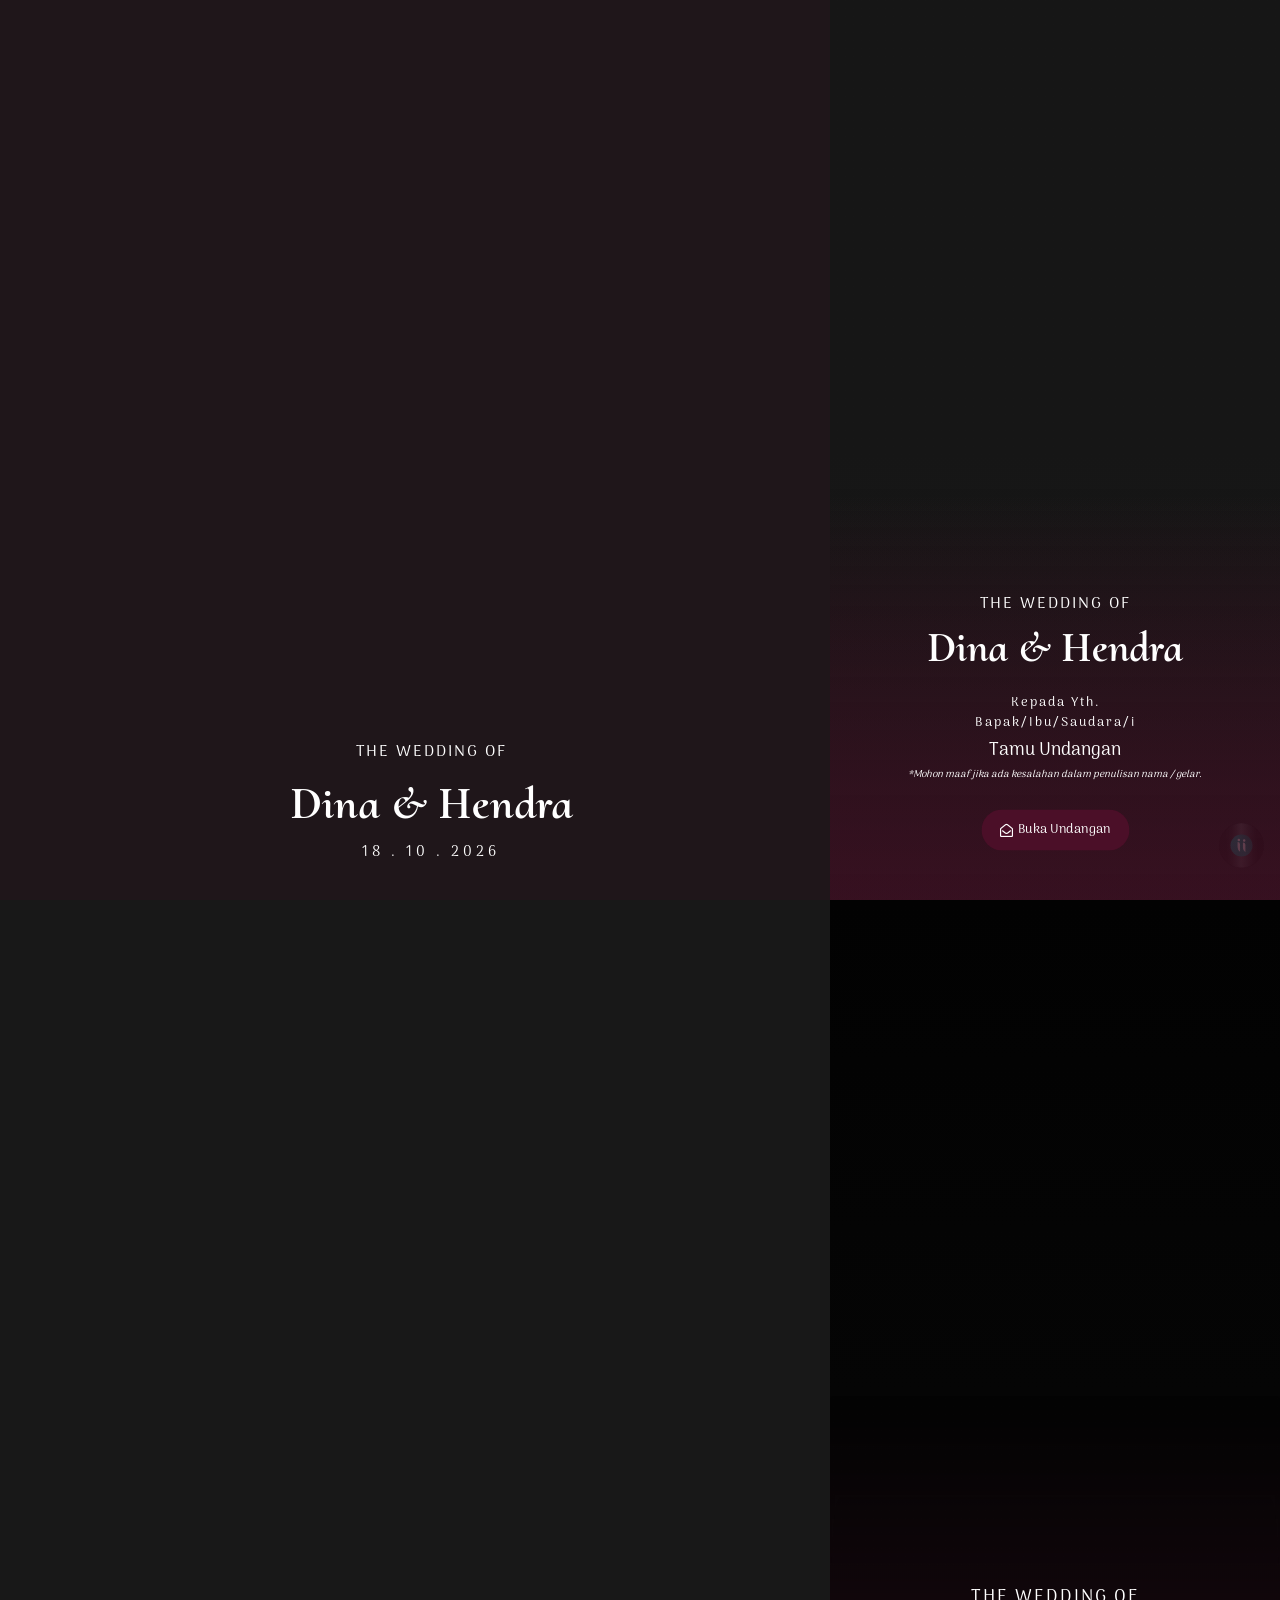
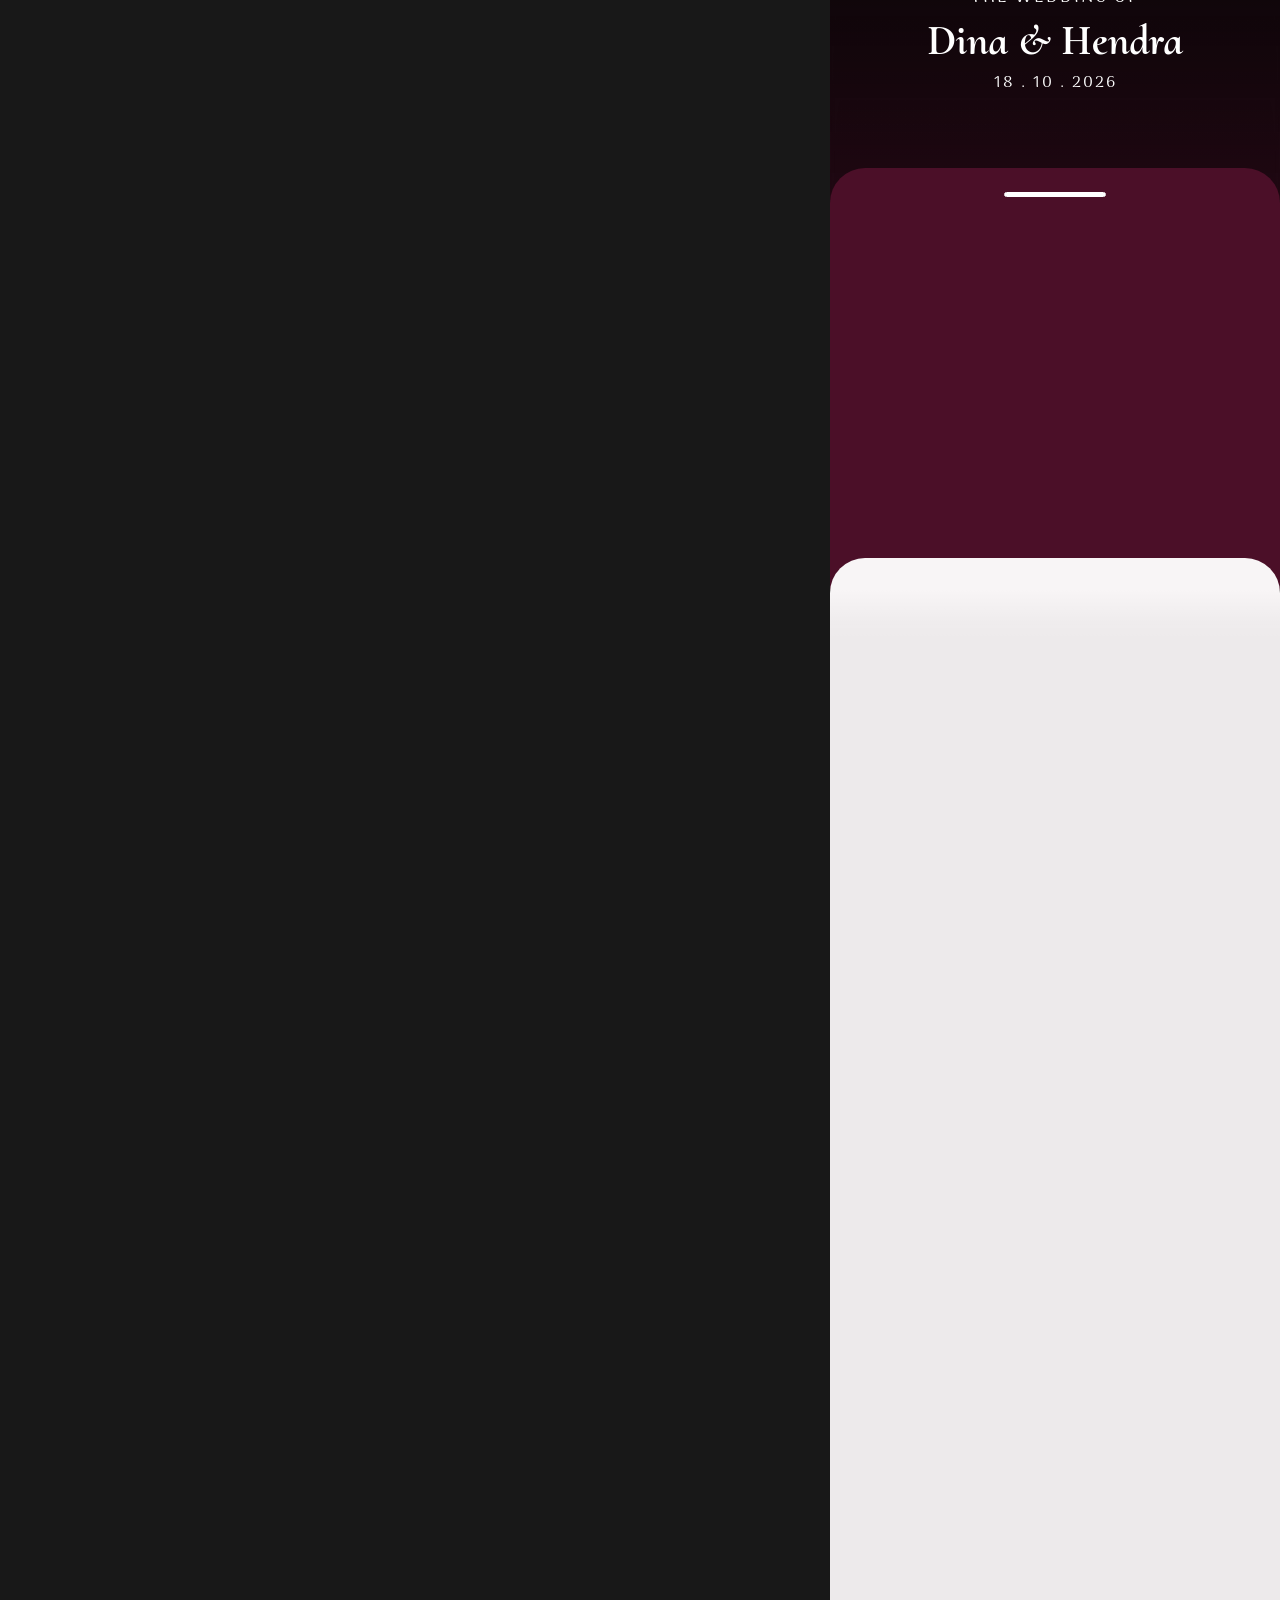
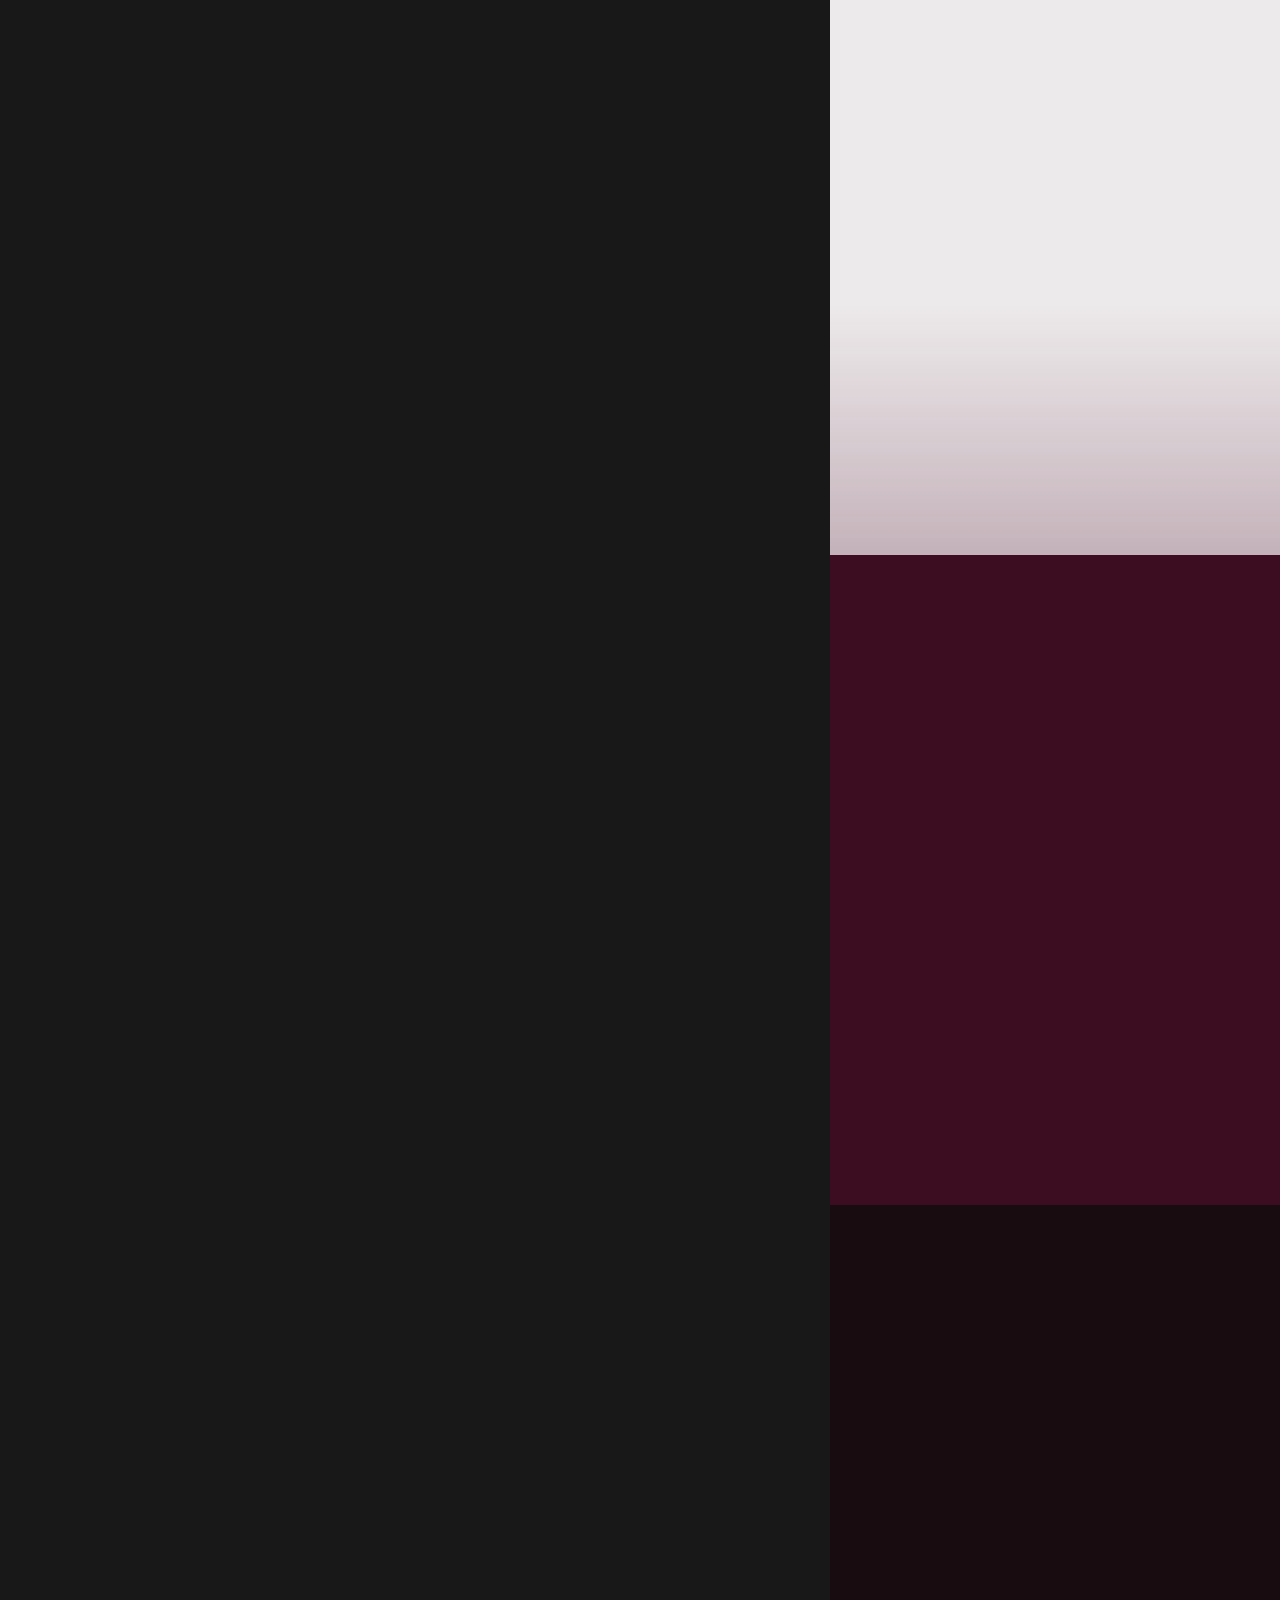
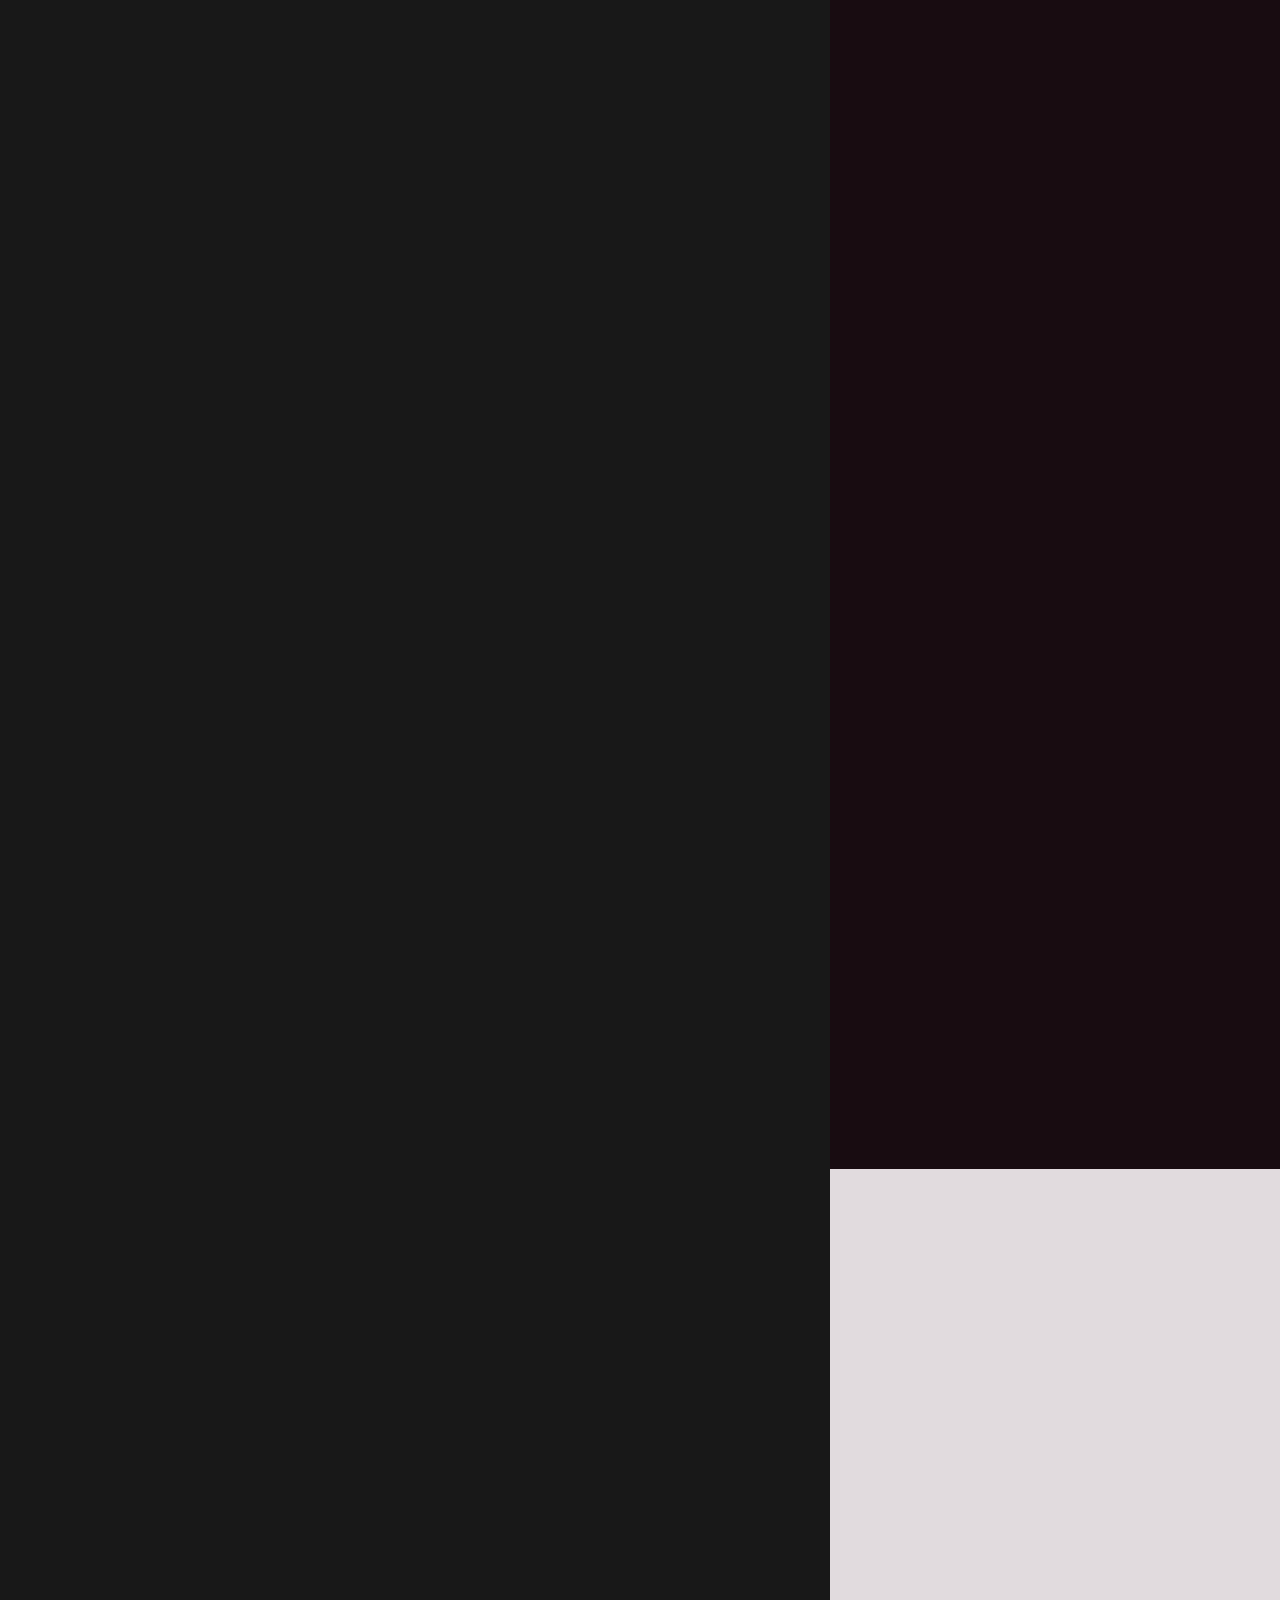
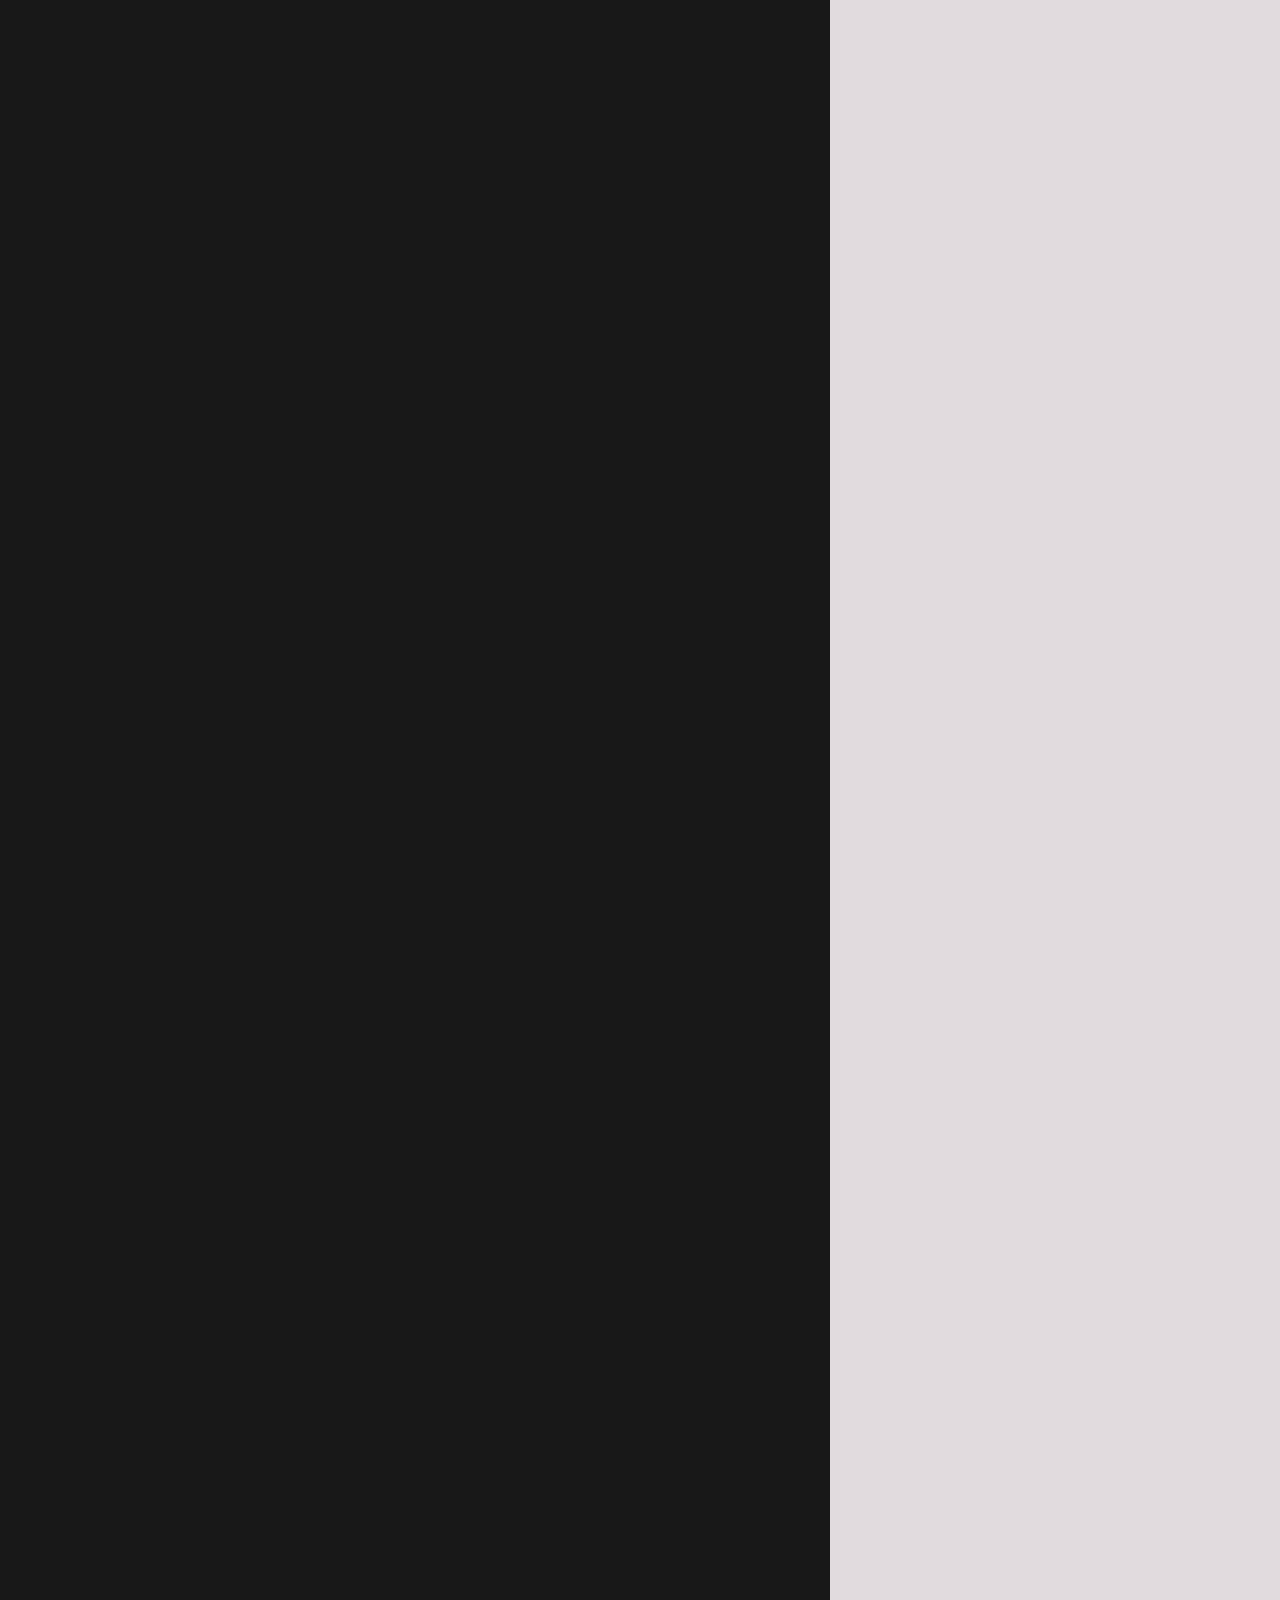
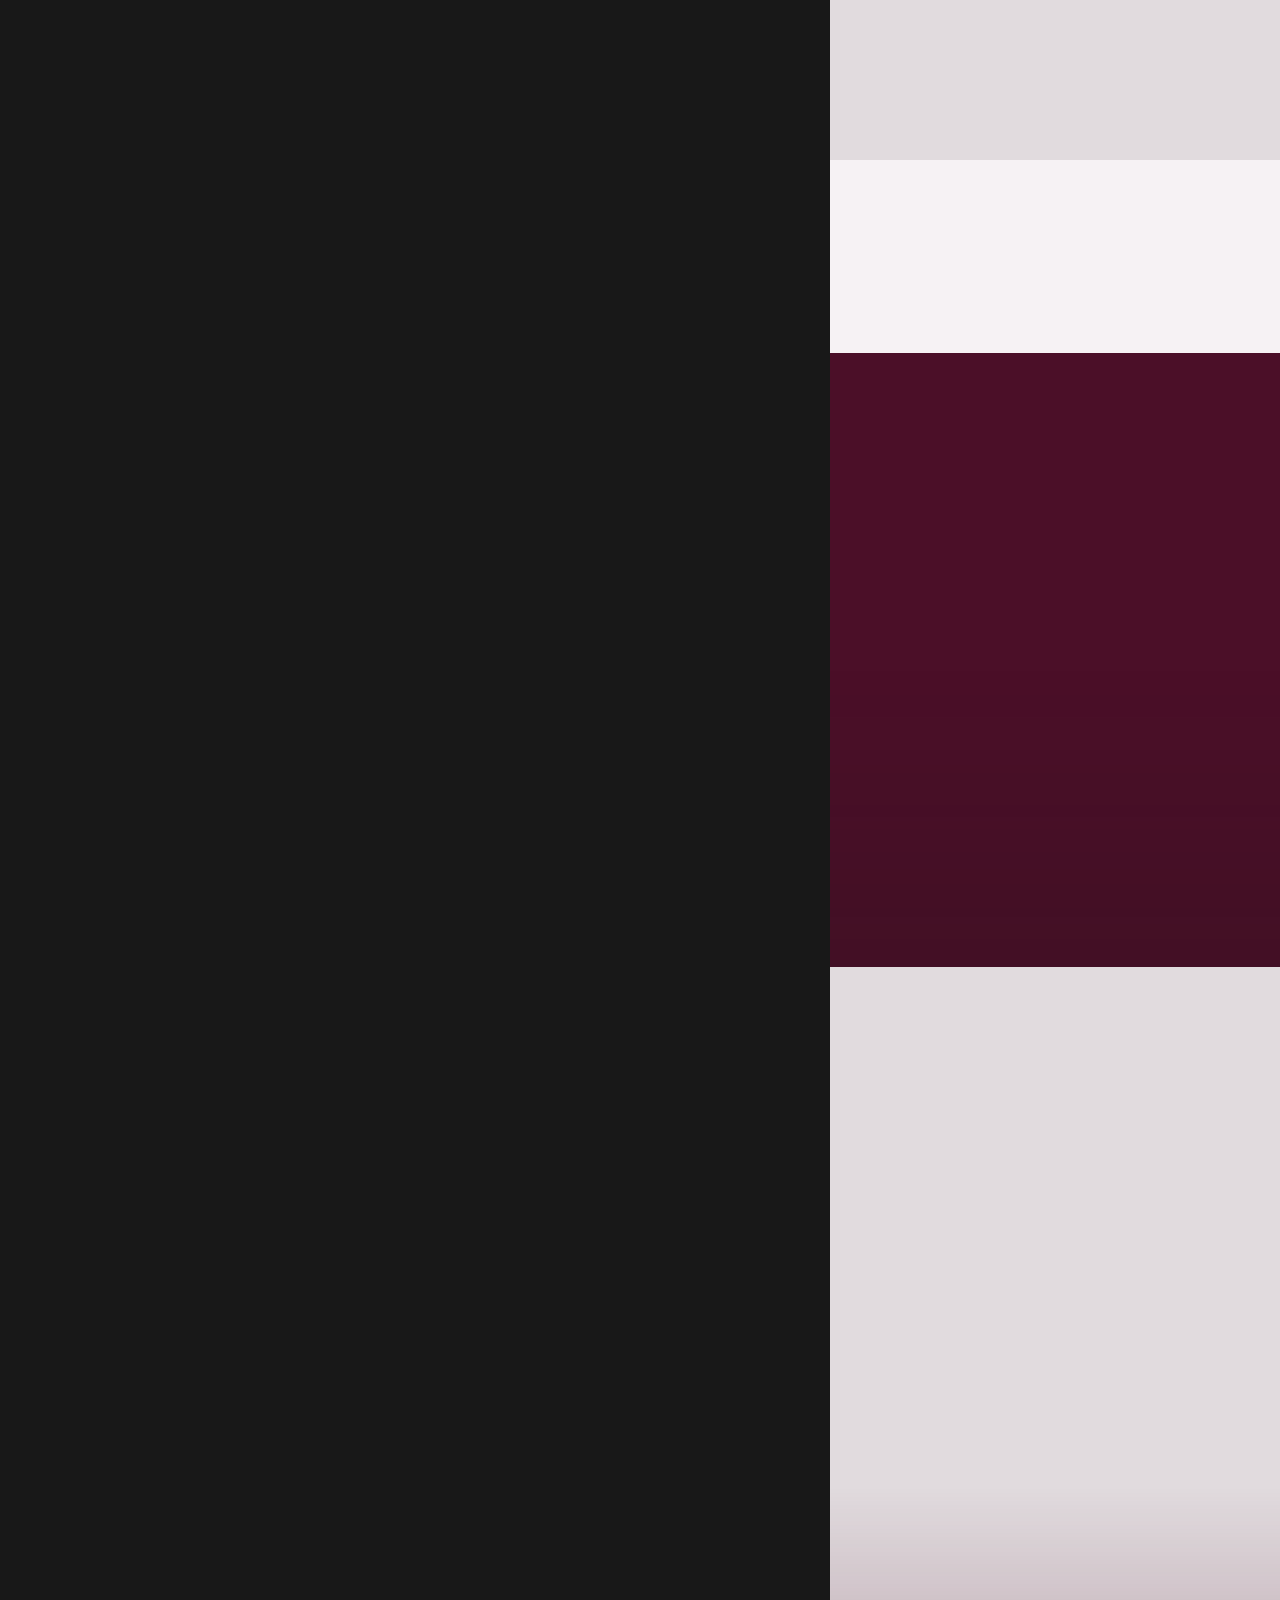
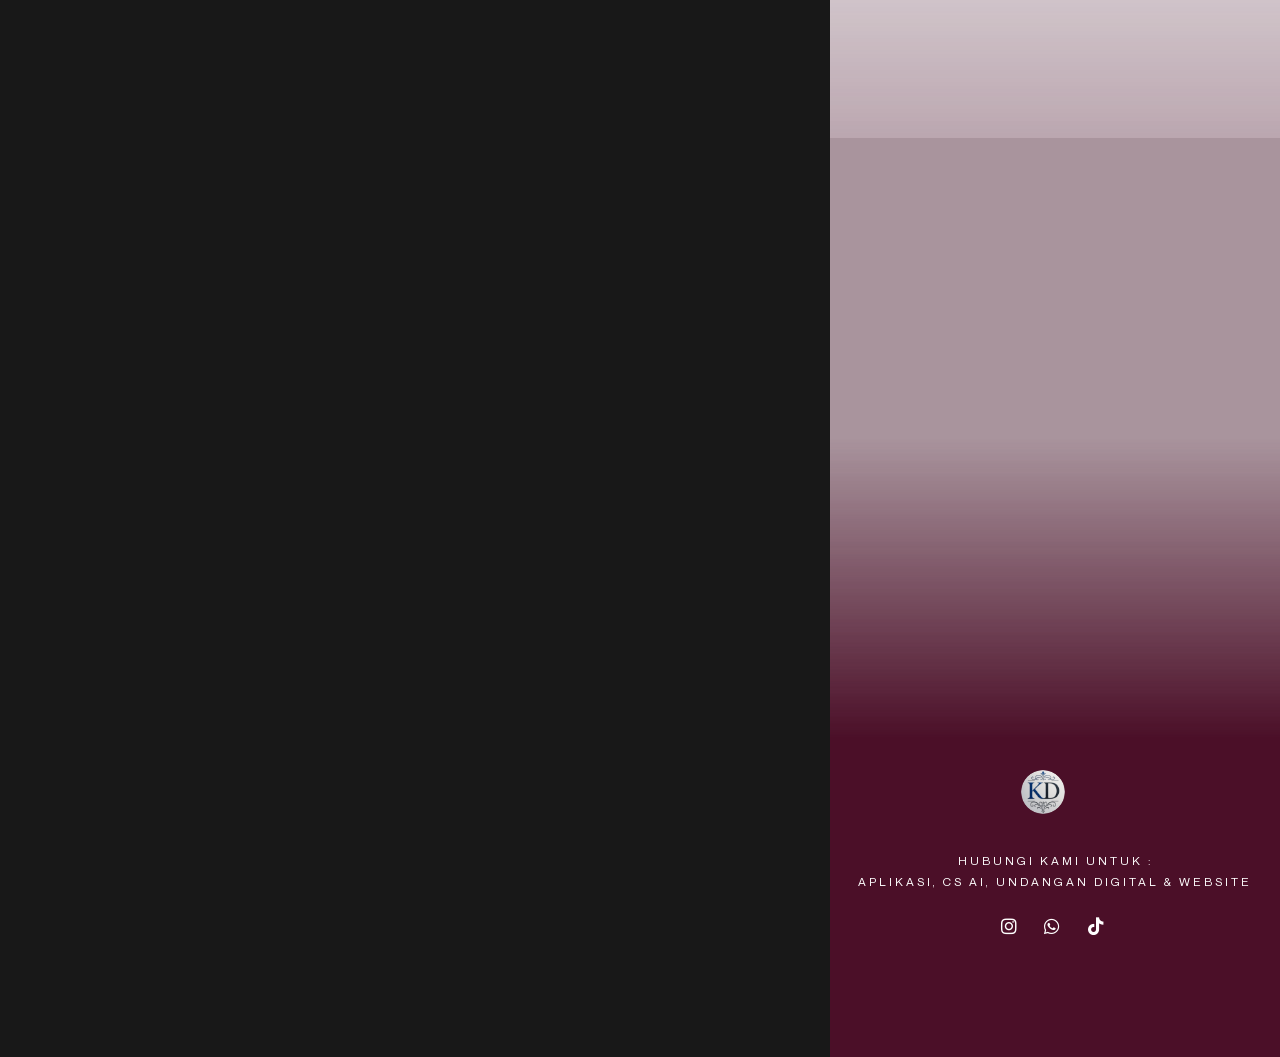
==== commit 9dffcc3b: "Add Google Apps Script integration and Tampilkan/Sembunyikan ucapan toggle button" ====
--- a/index.html
+++ b/index.html
@@ -1,4 +1,4 @@
-﻿<!doctype html>
+<!doctype html>
 <html lang="id" prefix="og: https://ogp.me/ns#">
   <head>
     <meta charset="UTF-8" />
@@ -6125,232 +6125,537 @@
                       >
                         <div class="elementor-widget-container">
                           <style>
-                            .saic-comment-content {
-                              margin-left: 0 !important;
+                            .custom-rsvp-box {
+                              background: #ffffff;
+                              border: 1px solid #eed8e2;
+                              border-radius: 12px;
+                              padding: 24px 20px;
+                              box-shadow: 0 4px 20px rgba(75, 15, 40, 0.08);
+                              font-family: inherit;
                             }
-                            .saic-comment-avatar {
-                              display: none !important;
+                            .custom-rsvp-box input[type="text"],
+                            .custom-rsvp-box textarea,
+                            .custom-rsvp-box select {
+                              width: 100%;
+                              padding: 12px 14px;
+                              border: 1.5px solid #e2d3db;
+                              border-radius: 8px;
+                              font-family: inherit;
+                              font-size: 14px;
+                              color: #333333;
+                              background: #faf7f8;
+                              outline: none;
+                              transition: all 0.25s ease;
+                              box-sizing: border-box;
+                              margin-bottom: 14px;
+                            }
+                            .custom-rsvp-box input[type="text"]:focus,
+                            .custom-rsvp-box textarea:focus,
+                            .custom-rsvp-box select:focus {
+                              border-color: #4b0f28;
+                              background: #ffffff;
+                              box-shadow: 0 0 0 3px rgba(75, 15, 40, 0.12);
+                            }
+                            .custom-rsvp-box textarea {
+                              min-height: 90px;
+                              resize: vertical;
+                            }
+                            .custom-att-title {
+                              font-size: 13px;
+                              font-weight: 700;
+                              color: #4b0f28;
+                              text-align: center;
+                              margin-bottom: 10px;
+                              text-transform: uppercase;
+                              letter-spacing: 0.5px;
+                            }
+                            .custom-att-btns {
+                              display: flex;
+                              gap: 10px;
+                              margin-bottom: 14px;
+                            }
+                            .custom-att-btn {
+                              flex: 1;
+                              padding: 11px 12px;
+                              border: 1.5px solid #4b0f28;
+                              border-radius: 8px;
+                              background: #ffffff;
+                              color: #4b0f28;
+                              font-size: 13.5px;
+                              font-weight: 600;
+                              cursor: pointer;
+                              display: flex;
+                              align-items: center;
+                              justify-content: center;
+                              gap: 6px;
+                              transition: all 0.25s ease;
+                            }
+                            .custom-att-btn:hover {
+                              background: rgba(75, 15, 40, 0.06);
+                            }
+                            .custom-att-btn.active {
+                              background: #4b0f28;
+                              color: #ffffff;
+                              box-shadow: 0 3px 10px rgba(75, 15, 40, 0.25);
+                            }
+                            .custom-guest-wrap {
+                              display: flex;
+                              align-items: center;
+                              gap: 10px;
+                              margin-bottom: 14px;
+                              background: rgba(75, 15, 40, 0.04);
+                              padding: 8px 12px;
+                              border-radius: 8px;
+                            }
+                            .custom-guest-wrap label {
+                              font-size: 13px;
+                              font-weight: 600;
+                              color: #4b0f28;
+                              white-space: nowrap;
+                              display: flex;
+                              align-items: center;
+                              gap: 6px;
+                            }
+                            .custom-guest-wrap select {
+                              margin-bottom: 0;
+                              background: #ffffff;
+                            }
+                            .custom-btn-submit {
+                              width: 100%;
+                              padding: 13px 20px;
+                              background: #4b0f28;
+                              color: #ffffff;
+                              font-family: inherit;
+                              font-size: 14.5px;
+                              font-weight: 700;
+                              border: none;
+                              border-radius: 8px;
+                              cursor: pointer;
+                              transition: all 0.3s ease;
+                              box-shadow: 0 4px 14px rgba(75, 15, 40, 0.25);
+                              display: flex;
+                              align-items: center;
+                              justify-content: center;
+                              gap: 8px;
+                            }
+                            .custom-btn-submit:hover:not(:disabled) {
+                              background: #380a1d;
+                              transform: translateY(-2px);
+                              box-shadow: 0 6px 18px rgba(75, 15, 40, 0.35);
+                            }
+                            .custom-btn-submit:disabled {
+                              opacity: 0.7;
+                              cursor: not-allowed;
+                            }
+                            .custom-toggle-ucapan-btn {
+                              padding: 11px 24px;
+                              background: #4b0f28;
+                              color: #ffffff;
+                              font-family: inherit;
+                              font-size: 13.5px;
+                              font-weight: 600;
+                              border: none;
+                              border-radius: 25px;
+                              cursor: pointer;
+                              transition: all 0.3s ease;
+                              box-shadow: 0 3px 12px rgba(75, 15, 40, 0.2);
+                              display: inline-flex;
+                              align-items: center;
+                              gap: 8px;
+                            }
+                            .custom-toggle-ucapan-btn:hover {
+                              background: #380a1d;
+                              transform: translateY(-2px);
+                              box-shadow: 0 5px 16px rgba(75, 15, 40, 0.3);
+                            }
+                            .custom-wishes-box {
+                              margin-top: 18px;
+                              border-top: 1px dashed #eed8e2;
+                              padding-top: 16px;
+                            }
+                            .custom-wishes-list {
+                              max-height: 360px;
+                              overflow-y: auto;
+                              padding-right: 4px;
+                            }
+                            .custom-wishes-list::-webkit-scrollbar {
+                              width: 5px;
+                            }
+                            .custom-wishes-list::-webkit-scrollbar-thumb {
+                              background: #4b0f2840;
+                              border-radius: 4px;
+                            }
+                            .custom-wish-item {
+                              background: #faf7f8;
+                              border-left: 3px solid #4b0f28;
+                              border-radius: 6px;
+                              padding: 12px 14px;
+                              margin-bottom: 10px;
+                              box-shadow: 0 1px 4px rgba(0,0,0,0.03);
+                              animation: fadeIn 0.4s ease;
+                            }
+                            .custom-wish-header {
+                              display: flex;
+                              justify-content: space-between;
+                              align-items: center;
+                              margin-bottom: 6px;
+                              flex-wrap: wrap;
+                              gap: 4px;
+                            }
+                            .custom-wish-name {
+                              font-weight: 700;
+                              color: #4b0f28;
+                              font-size: 13.5px;
+                              display: flex;
+                              align-items: center;
+                              gap: 6px;
+                            }
+                            .custom-wish-badge {
+                              font-size: 11px;
+                              padding: 2px 8px;
+                              border-radius: 12px;
+                              font-weight: 600;
+                            }
+                            .custom-wish-badge.hadir {
+                              background: #e8f5e9;
+                              color: #2e7d32;
+                            }
+                            .custom-wish-badge.tidak-hadir {
+                              background: #fbe9e7;
+                              color: #c62828;
+                            }
+                            .custom-wish-text {
+                              font-size: 13px;
+                              color: #444444;
+                              line-height: 1.5;
+                              margin-bottom: 4px;
+                              word-break: break-word;
+                            }
+                            .custom-wish-time {
+                              font-size: 10.5px;
+                              color: #8c8c8c;
+                              text-align: right;
+                            }
+                            .custom-status-msg {
+                              padding: 10px 14px;
+                              border-radius: 6px;
+                              font-size: 13px;
+                              margin-top: 12px;
+                              text-align: center;
+                              display: none;
+                            }
+                            .custom-status-msg.success {
+                              background: #e8f5e9;
+                              color: #2e7d32;
+                              border: 1px solid #c8e6c9;
+                            }
+                            .custom-status-msg.error {
+                              background: #ffebee;
+                              color: #c62828;
+                              border: 1px solid #ffcdd2;
                             }
                           </style>
-                          <div class="saic-wrapper">
-                            <div
-                              class="saic-wrapper saic-default saic-border saic-full"
-                              style="overflow: hidden"
-                            >
-                              <div class="saic-wrap-link" style="display: none">
-                                <a
-                                  href="index-1.htm?post_id=29862&#038;comments=25&#038;get=500&#038;order=DESC"
-                                  id="saic-link-29862"
-                                  class="saic-link saic-icon-link saic-icon-link-true auto-load-true"
+
+                          <div class="custom-rsvp-box">
+                            <form id="formRsvpDinaHendra">
+                              <input
+                                type="text"
+                                id="rsvpNama"
+                                name="nama"
+                                placeholder="Nama Anda"
+                                required
+                              />
+
+                              <textarea
+                                id="rsvpUcapan"
+                                name="ucapan"
+                                placeholder="Tuliskan ucapan dan doa restu untuk kedua mempelai..."
+                                required
+                              ></textarea>
+
+                              <div class="custom-att-title">Konfirmasi Kehadiran</div>
+                              <div class="custom-att-btns">
+                                <button
+                                  type="button"
+                                  class="custom-att-btn active"
+                                  id="btnHadir"
+                                  data-value="Hadir"
                                 >
-                                  <i class="saico-comment"></i>
-                                  <span>25</span>
-                                  Ucapan
-                                </a>
+                                  <i class="fas fa-check-circle"></i> Hadir
+                                </button>
+                                <button
+                                  type="button"
+                                  class="custom-att-btn"
+                                  id="btnTidakHadir"
+                                  data-value="Tidak Hadir"
+                                >
+                                  <i class="fas fa-times-circle"></i> Tidak Hadir
+                                </button>
                               </div>
-
-                              <div
-                                id="saic-wrap-comment-29862"
-                                class="saic-wrap-comments"
-                                style="display: none"
-                                data-id="29862"
-                              >
-                                <div
-                                  id="saic-wrap-form-29862"
-                                  class="saic-wrap-form saic-clearfix"
-                                >
-                                  <div
-                                    id="saic-container-form-29862"
-                                    class="saic-container-form"
-                                  >
-                                    <div
-                                      id="respond-29862"
-                                      class="respond saic-clearfix"
-                                    >
-                                      <form
-                                        action=""
-                                        method="POST"
-                                        id="commentform-29862"
-                                      >
-                                        <p
-                                          class="comment-form-author saic-field-1"
-                                        >
-                                          <input
-                                            type="text"
-                                            name="author"
-                                            id="author"
-                                            class="saic-input"
-                                            aria-required="true"
-                                            placeholder="Nama"
-                                            value="Tamu Undangan"
-                                          />
-                                          <span class="saic-required">*</span>
-                                          <span
-                                            class="saic-error-info saic-error-info-name"
-                                            >Enter your name</span
-                                          >
-                                        </p>
-
-                                        <div class="saic-wrap-textarea">
-                                          <textarea
-                                            name="comment"
-                                            id="saic-textarea-29862"
-                                            class="waci_comment saic-textarea autosize-textarea"
-                                            aria-required="true"
-                                            placeholder="Ucapan"
-                                            rows="1"
-                                          ></textarea>
-                                          <span class="saic-required">*</span>
-                                          <span
-                                            class="saic-error-info saic-error-info-text"
-                                            >minimal 2 karakter</span
-                                          >
-                                        </div>
-
-                                        <div
-                                          class="saic-wrap-container-attendance"
-                                        >
-                                          <div class="saic-attendance">
-                                            <hr class="saic-line-attendance" />
-                                            <p class="saic-text-attendance">
-                                              Konfirmasi Kehadiran
-                                            </p>
-                                            <hr class="saic-line-attendance" />
-                                          </div>
-                                          <div class="saic-wrap-attendance">
-                                            <div class="saic-buttons">
-                                              <button
-                                                type="button"
-                                                id="optChoose"
-                                                value="notsure"
-                                                class="saic-button"
-                                                style="display: none"
-                                                disabled=""
-                                              >
-                                                Tidak Konfirmasi
-                                              </button>
-                                              <button
-                                                type="button"
-                                                id="optPresent"
-                                                value="present"
-                                                class="saic-button"
-                                              >
-                                                <i
-                                                  aria-hidden="true"
-                                                  class="fas fa-check-circle"
-                                                ></i>
-                                                <span id="optPresentText"
-                                                  >Hadir</span
-                                                >
-                                              </button>
-                                              <button
-                                                type="button"
-                                                id="optNotpresent"
-                                                value="notpresent"
-                                                class="saic-button"
-                                              >
-                                                <i
-                                                  aria-hidden="true"
-                                                  class="fas fa-times-circle"
-                                                ></i>
-                                                <span id="optNotpresentText"
-                                                  >Tidak Hadir</span
-                                                >
-                                              </button>
-                                            </div>
-                                            <input
-                                              type="hidden"
-                                              name="attendance"
-                                              id="attendance"
-                                              value="notsure"
-                                            />
-                                            <span class="saic-required">*</span>
-                                            <span
-                                              class="saic-error-info saic-error-info-attendance"
-                                              >Pilih konfirmasi kehadiran</span
-                                            >
-                                          </div>
-                                        </div>
-
-                                        <div
-                                          class="saic-wrap-guest"
-                                          style="display: none"
-                                        >
-                                          <div class="guest-count">
-                                            <i class="fas fa-user"></i>
-                                            <p class="text-guest-count">
-                                              Jumlah Tamu
-                                            </p>
-                                          </div>
-
-                                          <select
-                                            name="guest"
-                                            id="guest"
-                                            class="saic-select"
-                                          >
-                                            <option value="1" selected="">
-                                              1 Orang
-                                            </option>
-                                            <option value="2">2 Orang</option>
-                                          </select>
-
-                                          <span class="saic-required">*</span>
-                                          <span
-                                            class="saic-error-info saic-error-info-guest"
-                                            >Pilih jumlah tamu</span
-                                          >
-                                        </div>
-
-                                        <div
-                                          class="saic-wrap-submit saic-clearfix"
-                                        >
-                                          <p class="form-submit">
-                                            <input
-                                              type="hidden"
-                                              name="comment_post_ID"
-                                              value="29862"
-                                              id="comment_post_ID"
-                                            />
-                                            <input
-                                              type="hidden"
-                                              name="comment_parent"
-                                              id="comment_parent"
-                                              value="0"
-                                            />
-                                            <input
-                                              type="hidden"
-                                              name="commentpress"
-                                              value="true"
-                                            />
-                                            <input
-                                              type="submit"
-                                              id="submit-29862"
-                                              value="Kirim"
-                                            />
-                                          </p>
-                                        </div>
-                                      </form>
-                                    </div>
-                                  </div>
-                                </div>
-
-                                <div
-                                  id="saic-comment-status-29862"
-                                  class="saic-comment-status"
-                                ></div>
-
-                                <ul
-                                  id="saic-container-comment-29862"
-                                  class="saic-container-comments saic-order-DESC saic-has-25-comments saic-multiple-comments"
-                                  data-order="DESC"
-                                ></ul>
-
-                                <div
-                                  class="saic-holder-29862 saic-holder"
-                                ></div>
+                              <input type="hidden" id="rsvpKehadiran" name="kehadiran" value="Hadir" />
+
+                              <div class="custom-guest-wrap" id="wrapJumlahTamu">
+                                <label for="rsvpJumlah">
+                                  <i class="fas fa-user-friends"></i> Jumlah Tamu:
+                                </label>
+                                <select id="rsvpJumlah" name="jumlah">
+                                  <option value="1 Orang" selected>1 Orang</option>
+                                  <option value="2 Orang">2 Orang</option>
+                                  <option value="3 Orang">3 Orang</option>
+                                  <option value="4 Orang">4 Orang</option>
+                                  <option value="5 Orang">5 Orang</option>
+                                </select>
                               </div>
+
+                              <button type="submit" id="btnSubmitRsvp" class="custom-btn-submit">
+                                <i class="fas fa-paper-plane"></i>
+                                <span id="btnSubmitText">Kirim Ucapan</span>
+                              </button>
+
+                              <div id="rsvpStatusMsg" class="custom-status-msg"></div>
+                            </form>
+
+                            <!-- Button Tampilkan / Sembunyikan Ucapan -->
+                            <div style="text-align: center; margin-top: 18px;">
+                              <button type="button" id="btnToggleUcapan" class="custom-toggle-ucapan-btn">
+                                <i class="fas fa-envelope-open-text" id="toggleIcon"></i>
+                                <span id="toggleText">Tampilkan Ucapan</span>
+                                <span id="toggleBadge" style="background: rgba(255,255,255,0.2); padding: 1px 7px; border-radius: 10px; font-size: 11px;">0</span>
+                              </button>
+                            </div>
+
+                            <!-- List Ucapan & Doa -->
+                            <div id="wishesContainer" class="custom-wishes-box" style="display: none;">
+                              <div id="wishesLoading" style="display: none; text-align: center; padding: 16px; color: #4b0f28;">
+                                <i class="fas fa-spinner fa-spin" style="font-size: 20px;"></i>
+                                <p style="margin-top: 6px; font-size: 12.5px;">Memuat ucapan...</p>
+                              </div>
+                              <div id="wishesEmpty" style="display: none; text-align: center; padding: 16px; color: #888; font-size: 13px; font-style: italic;">
+                                Belum ada ucapan. Jadilah yang pertama memberikan doa restu!
+                              </div>
+                              <div id="wishesList" class="custom-wishes-list"></div>
                             </div>
                           </div>
+
+                          <script>
+                            (function () {
+                              // Ganti URL ini dengan URL Web App Google Apps Script Anda setelah di-deploy
+                              var GAS_ENDPOINT = "https://script.google.com/macros/s/AKfycbz_REPLACE_WITH_YOUR_SCRIPT_ID/exec";
+                              
+                              var form = document.getElementById("formRsvpDinaHendra");
+                              var btnHadir = document.getElementById("btnHadir");
+                              var btnTidakHadir = document.getElementById("btnTidakHadir");
+                              var inputKehadiran = document.getElementById("rsvpKehadiran");
+                              var wrapJumlah = document.getElementById("wrapJumlahTamu");
+                              var btnSubmit = document.getElementById("btnSubmitRsvp");
+                              var btnSubmitText = document.getElementById("btnSubmitText");
+                              var statusMsg = document.getElementById("rsvpStatusMsg");
+                              var btnToggle = document.getElementById("btnToggleUcapan");
+                              var toggleText = document.getElementById("toggleText");
+                              var toggleIcon = document.getElementById("toggleIcon");
+                              var toggleBadge = document.getElementById("toggleBadge");
+                              var wishesContainer = document.getElementById("wishesContainer");
+                              var wishesList = document.getElementById("wishesList");
+                              var wishesLoading = document.getElementById("wishesLoading");
+                              var wishesEmpty = document.getElementById("wishesEmpty");
+
+                              // Local cache array
+                              var cachedWishes = JSON.parse(localStorage.getItem("wishes_dina_hendra") || "[]");
+
+                              // Default sample jika belum ada sama sekali
+                              if (cachedWishes.length === 0) {
+                                cachedWishes = [
+                                  {
+                                    nama: "Keluarga Besar Caniago",
+                                    ucapan: "Selamat menempuh hidup baru untuk Dina dan Hendra. Semoga menjadi keluarga sakinah, mawaddah, warahmah.",
+                                    kehadiran: "Hadir",
+                                    jumlah: "2 Orang",
+                                    timestamp: "06 Okt 2026 20:15"
+                                  },
+                                  {
+                                    nama: "Sahabat & Rekan Kerja",
+                                    ucapan: "Happy wedding Dina & Hendra! Lancar sampai hari H dan bahagia selalu selamanya!",
+                                    kehadiran: "Hadir",
+                                    jumlah: "1 Orang",
+                                    timestamp: "06 Okt 2026 18:30"
+                                  }
+                                ];
+                              }
+
+                              updateBadgeCount();
+
+                              // Toggle Kehadiran Buttons
+                              btnHadir.addEventListener("click", function () {
+                                btnHadir.classList.add("active");
+                                btnTidakHadir.classList.remove("active");
+                                inputKehadiran.value = "Hadir";
+                                wrapJumlah.style.display = "flex";
+                              });
+
+                              btnTidakHadir.addEventListener("click", function () {
+                                btnTidakHadir.classList.add("active");
+                                btnHadir.classList.remove("active");
+                                inputKehadiran.value = "Tidak Hadir";
+                                wrapJumlah.style.display = "none";
+                              });
+
+                              // Toggle Tampilkan / Sembunyikan Ucapan
+                              btnToggle.addEventListener("click", function () {
+                                if (wishesContainer.style.display === "none" || wishesContainer.style.display === "") {
+                                  wishesContainer.style.display = "block";
+                                  toggleText.textContent = "Sembunyikan Ucapan";
+                                  toggleIcon.className = "fas fa-envelope";
+                                  fetchWishesFromGAS();
+                                } else {
+                                  wishesContainer.style.display = "none";
+                                  toggleText.textContent = "Tampilkan Ucapan";
+                                  toggleIcon.className = "fas fa-envelope-open-text";
+                                }
+                              });
+
+                              function renderWishes(list) {
+                                wishesList.innerHTML = "";
+                                if (!list || list.length === 0) {
+                                  wishesEmpty.style.display = "block";
+                                  return;
+                                }
+                                wishesEmpty.style.display = "none";
+
+                                list.forEach(function (item) {
+                                  var card = document.createElement("div");
+                                  card.className = "custom-wish-item";
+
+                                  var isHadir = (item.kehadiran || "").toLowerCase().indexOf("tidak") === -1 && (item.kehadiran || "").toLowerCase().indexOf("notsure") === -1;
+                                  var badgeClass = isHadir ? "hadir" : "tidak-hadir";
+                                  var badgeText = isHadir ? (item.kehadiran + (item.jumlah ? " (" + item.jumlah + ")" : "")) : "Tidak Hadir";
+
+                                  card.innerHTML =
+                                    '<div class="custom-wish-header">' +
+                                    '  <div class="custom-wish-name"><i class="fas fa-user-circle"></i> ' + escapeHtml(item.nama) + '</div>' +
+                                    '  <span class="custom-wish-badge ' + badgeClass + '">' + escapeHtml(badgeText) + '</span>' +
+                                    '</div>' +
+                                    '<div class="custom-wish-text">' + escapeHtml(item.ucapan) + '</div>' +
+                                    '<div class="custom-wish-time"><i class="far fa-clock"></i> ' + escapeHtml(item.timestamp || "") + '</div>';
+
+                                  wishesList.appendChild(card);
+                                });
+                              }
+
+                              function updateBadgeCount() {
+                                toggleBadge.textContent = cachedWishes.length;
+                              }
+
+                              function escapeHtml(text) {
+                                if (!text) return "";
+                                var div = document.createElement("div");
+                                div.innerText = text;
+                                return div.innerHTML;
+                              }
+
+                              function showStatus(msg, isSuccess) {
+                                statusMsg.textContent = msg;
+                                statusMsg.className = "custom-status-msg " + (isSuccess ? "success" : "error");
+                                statusMsg.style.display = "block";
+                                setTimeout(function () {
+                                  statusMsg.style.display = "none";
+                                }, 5000);
+                              }
+
+                              function fetchWishesFromGAS() {
+                                renderWishes(cachedWishes);
+                                if (!GAS_ENDPOINT || GAS_ENDPOINT.indexOf("REPLACE_WITH") !== -1) {
+                                  return;
+                                }
+                                wishesLoading.style.display = "block";
+                                fetch(GAS_ENDPOINT + "?action=read", { method: "GET" })
+                                  .then(function (res) { return res.json(); })
+                                  .then(function (res) {
+                                    wishesLoading.style.display = "none";
+                                    if (res && res.status === "success" && Array.isArray(res.data)) {
+                                      cachedWishes = res.data;
+                                      localStorage.setItem("wishes_dina_hendra", JSON.stringify(cachedWishes));
+                                      renderWishes(cachedWishes);
+                                      updateBadgeCount();
+                                    }
+                                  })
+                                  .catch(function (err) {
+                                    wishesLoading.style.display = "none";
+                                    console.log("GAS fetch fallback to cache", err);
+                                  });
+                              }
+
+                              // Submit Form
+                              form.addEventListener("submit", function (e) {
+                                e.preventDefault();
+                                var nama = document.getElementById("rsvpNama").value.trim();
+                                var ucapan = document.getElementById("rsvpUcapan").value.trim();
+                                var kehadiran = inputKehadiran.value;
+                                var jumlah = (kehadiran === "Hadir") ? document.getElementById("rsvpJumlah").value : "0";
+
+                                if (!nama || !ucapan) {
+                                  showStatus("Mohon lengkapi nama dan ucapan Anda.", false);
+                                  return;
+                                }
+
+                                btnSubmit.disabled = true;
+                                btnSubmitText.textContent = "Mengirim...";
+
+                                var now = new Date();
+                                var dateStr = now.toLocaleDateString("id-ID", { day: "2-digit", month: "short", year: "numeric" }) + " " +
+                                              now.toLocaleTimeString("id-ID", { hour: "2-digit", minute: "2-digit" });
+
+                                var newEntry = {
+                                  nama: nama,
+                                  ucapan: ucapan,
+                                  kehadiran: kehadiran,
+                                  jumlah: jumlah,
+                                  timestamp: dateStr
+                                };
+
+                                // Optimistic update
+                                cachedWishes.unshift(newEntry);
+                                localStorage.setItem("wishes_dina_hendra", JSON.stringify(cachedWishes));
+                                updateBadgeCount();
+                                if (wishesContainer.style.display === "block") {
+                                  renderWishes(cachedWishes);
+                                }
+
+                                // Kirim ke Google Apps Script
+                                if (GAS_ENDPOINT && GAS_ENDPOINT.indexOf("REPLACE_WITH") === -1) {
+                                  var params = new URLSearchParams();
+                                  params.append("action", "write");
+                                  params.append("nama", nama);
+                                  params.append("ucapan", ucapan);
+                                  params.append("kehadiran", kehadiran);
+                                  params.append("jumlah", jumlah);
+
+                                  fetch(GAS_ENDPOINT, {
+                                    method: "POST",
+                                    mode: "no-cors",
+                                    headers: { "Content-Type": "application/x-www-form-urlencoded" },
+                                    body: params.toString()
+                                  }).then(function () {
+                                    btnSubmit.disabled = false;
+                                    btnSubmitText.textContent = "Kirim Ucapan";
+                                    showStatus("Terima kasih! Ucapan & konfirmasi kehadiran Anda berhasil dikirim.", true);
+                                    document.getElementById("rsvpUcapan").value = "";
+                                  }).catch(function (err) {
+                                    btnSubmit.disabled = false;
+                                    btnSubmitText.textContent = "Kirim Ucapan";
+                                    showStatus("Ucapan tersimpan! Terima kasih.", true);
+                                    document.getElementById("rsvpUcapan").value = "";
+                                  });
+                                } else {
+                                  setTimeout(function () {
+                                    btnSubmit.disabled = false;
+                                    btnSubmitText.textContent = "Kirim Ucapan";
+                                    showStatus("Terima kasih! Ucapan & konfirmasi kehadiran Anda berhasil dikirim.", true);
+                                    document.getElementById("rsvpUcapan").value = "";
+                                  }, 600);
+                                }
+                              });
+                            })();
+                          </script>
                         </div>
                       </div>
                     </div>
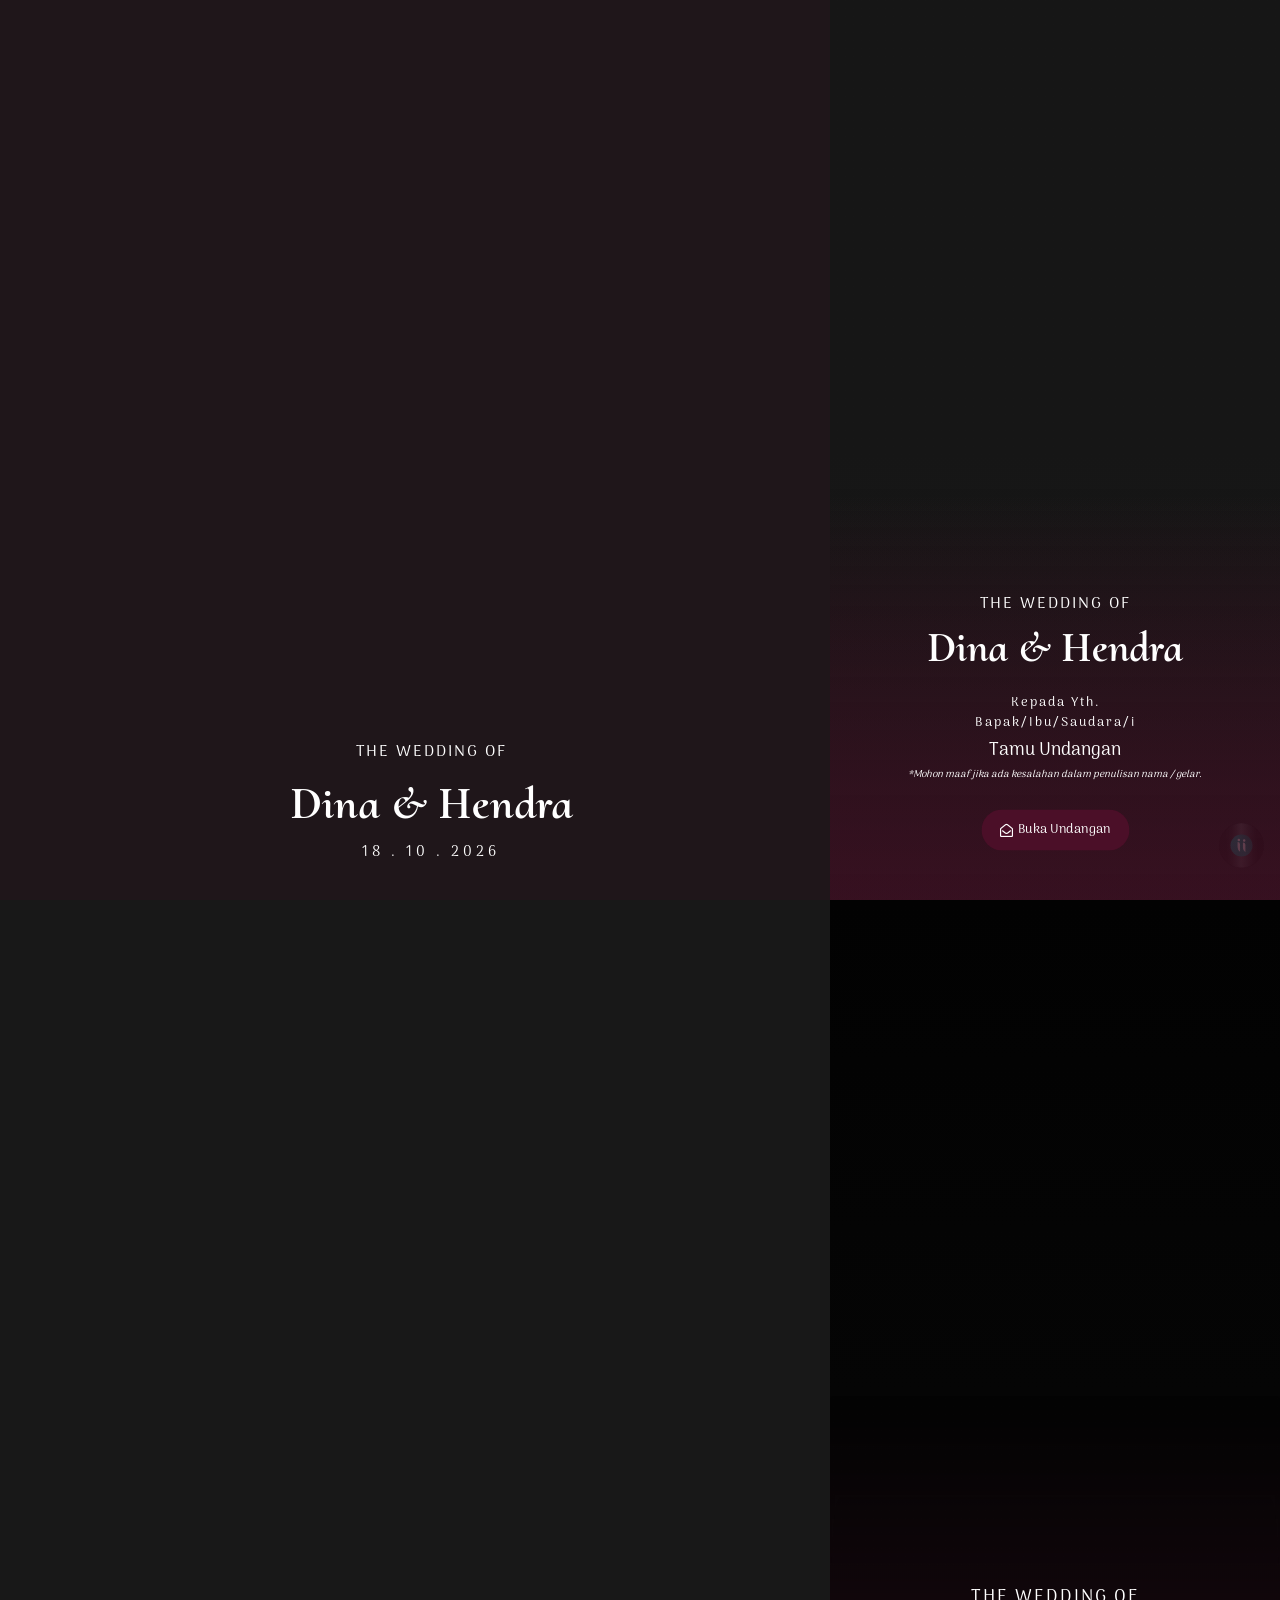
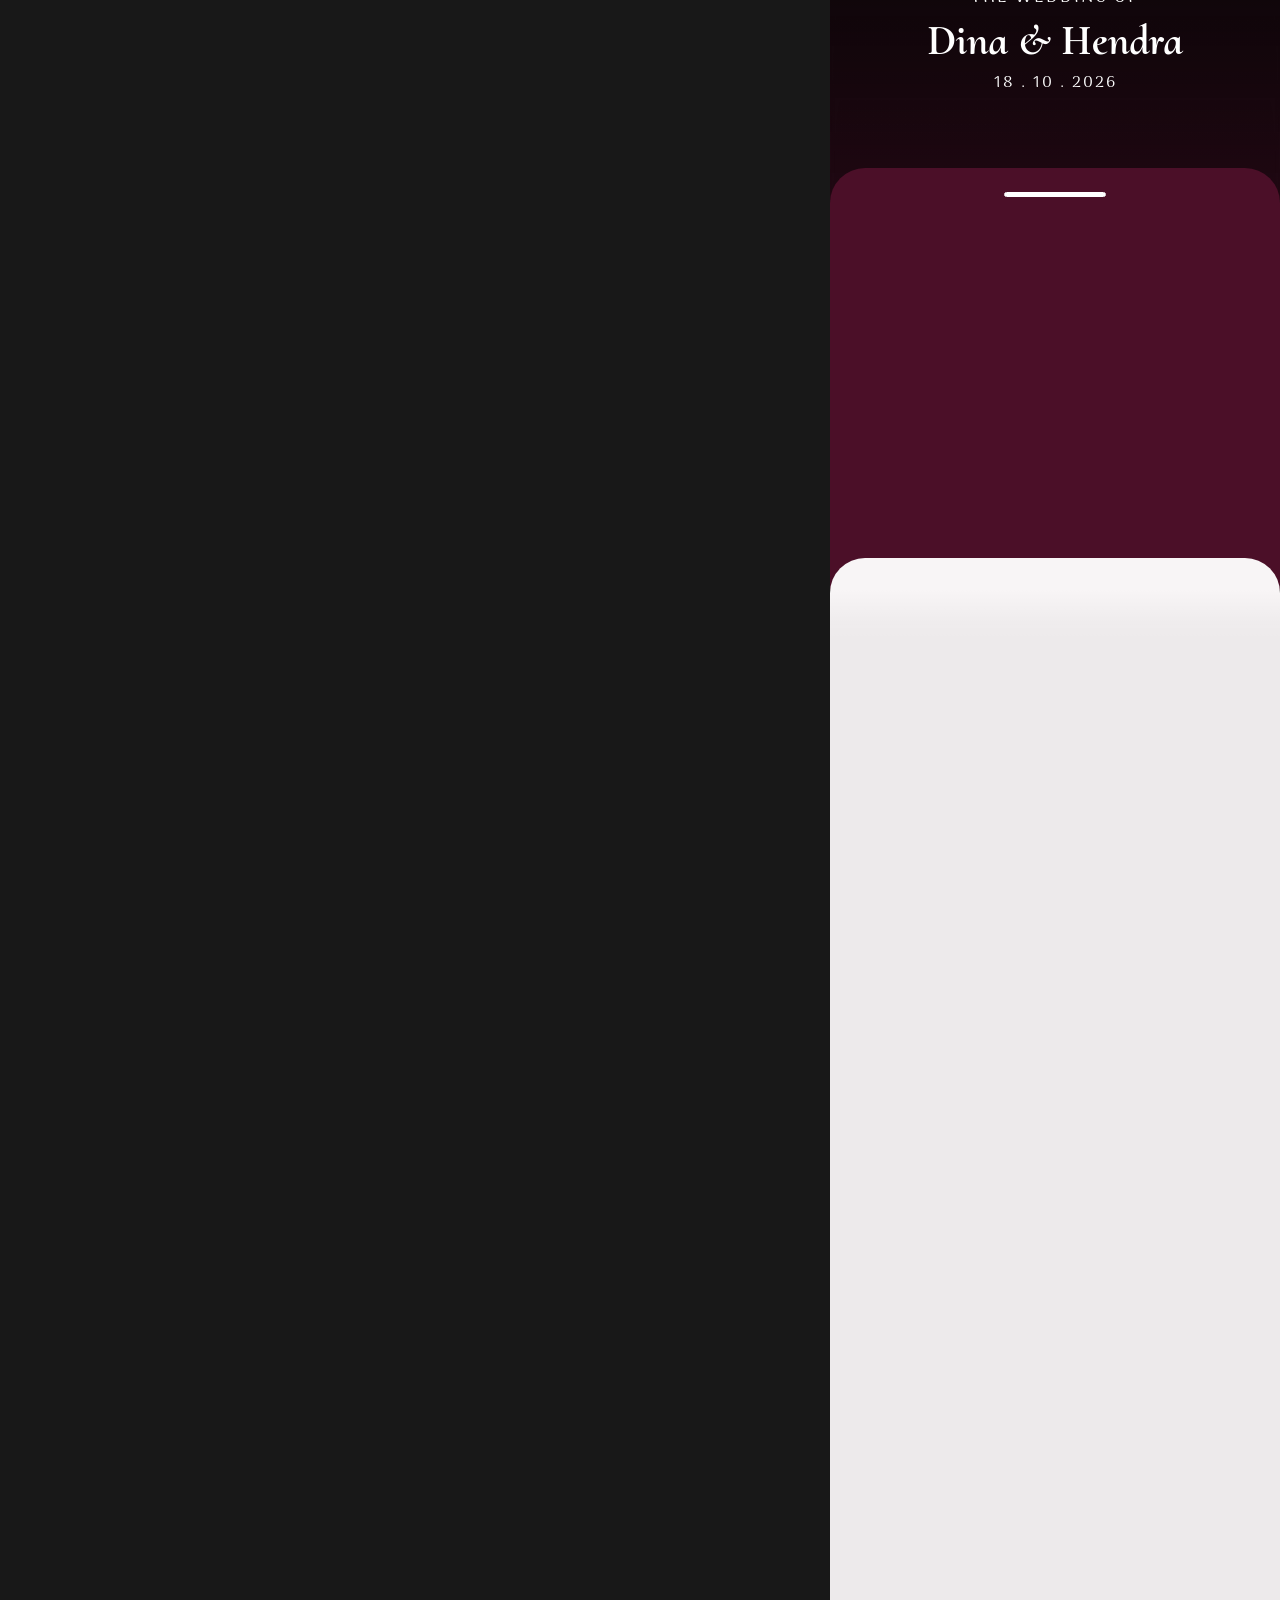
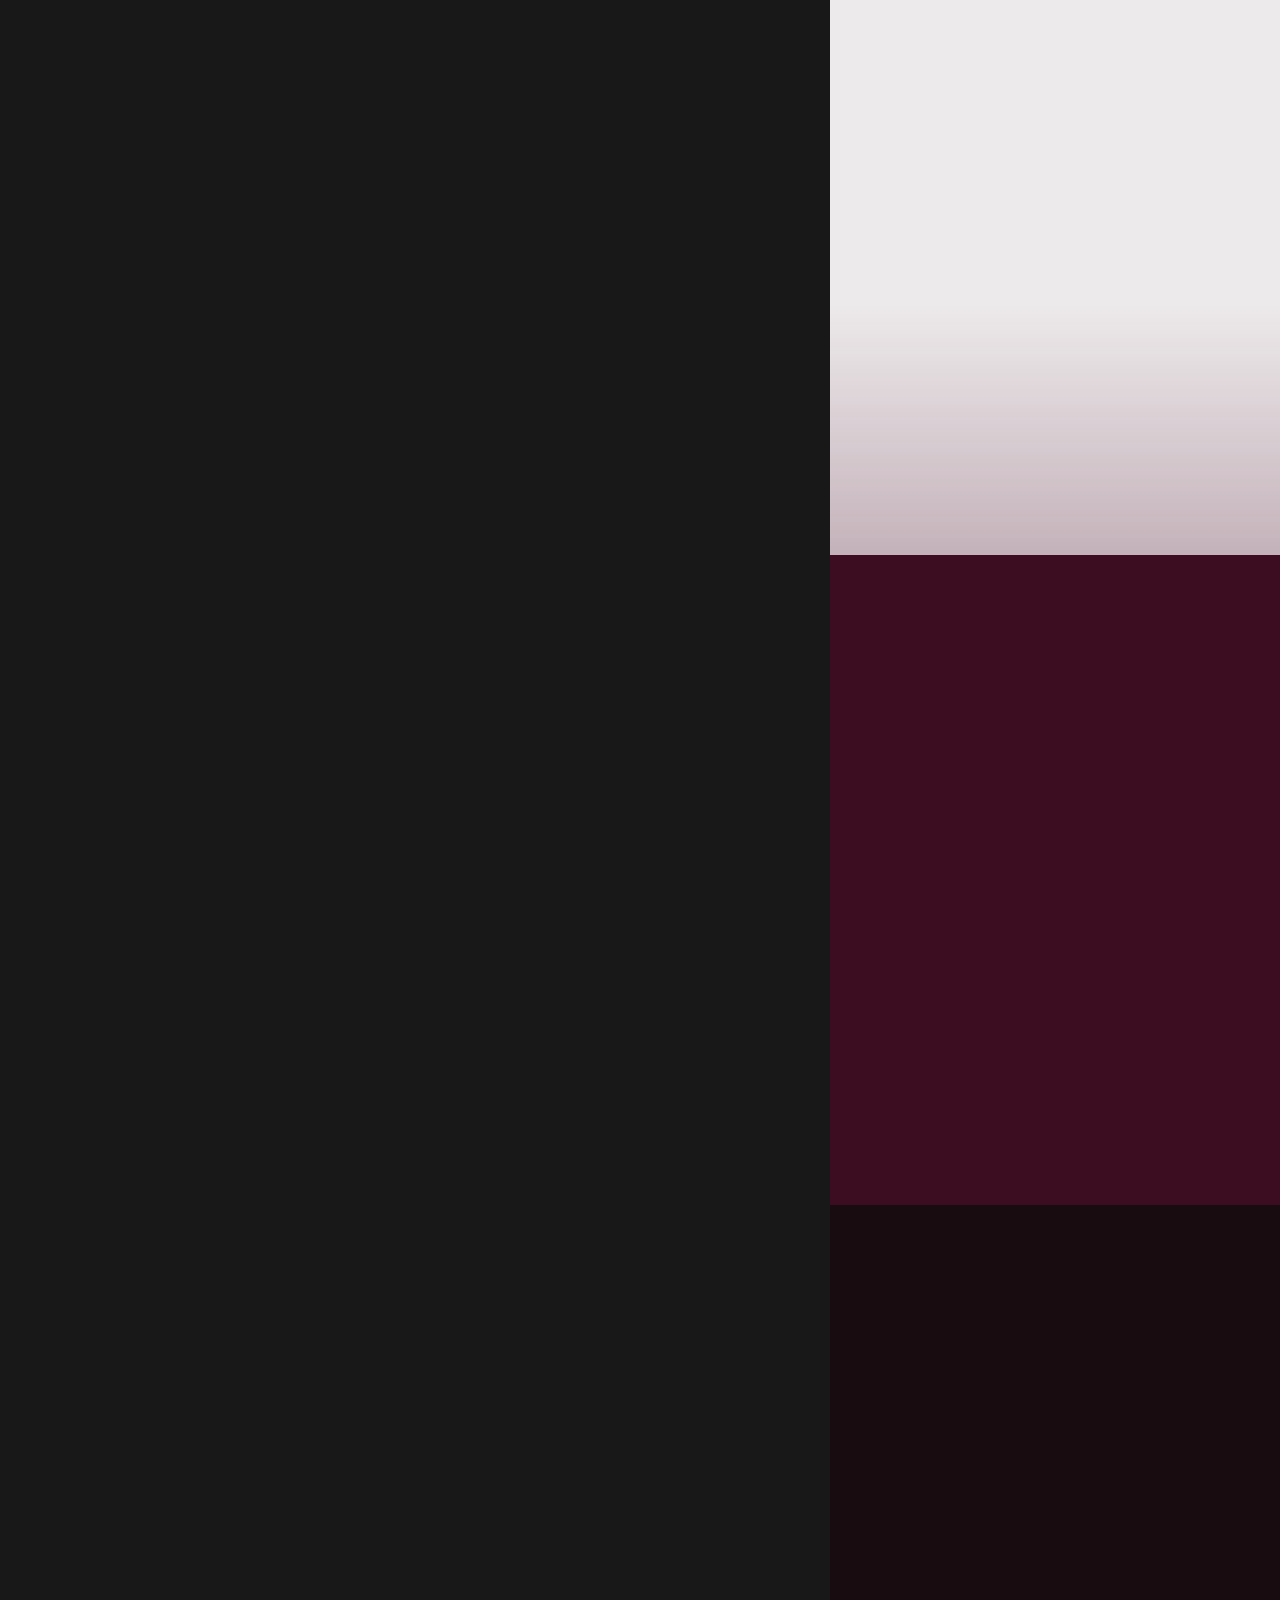
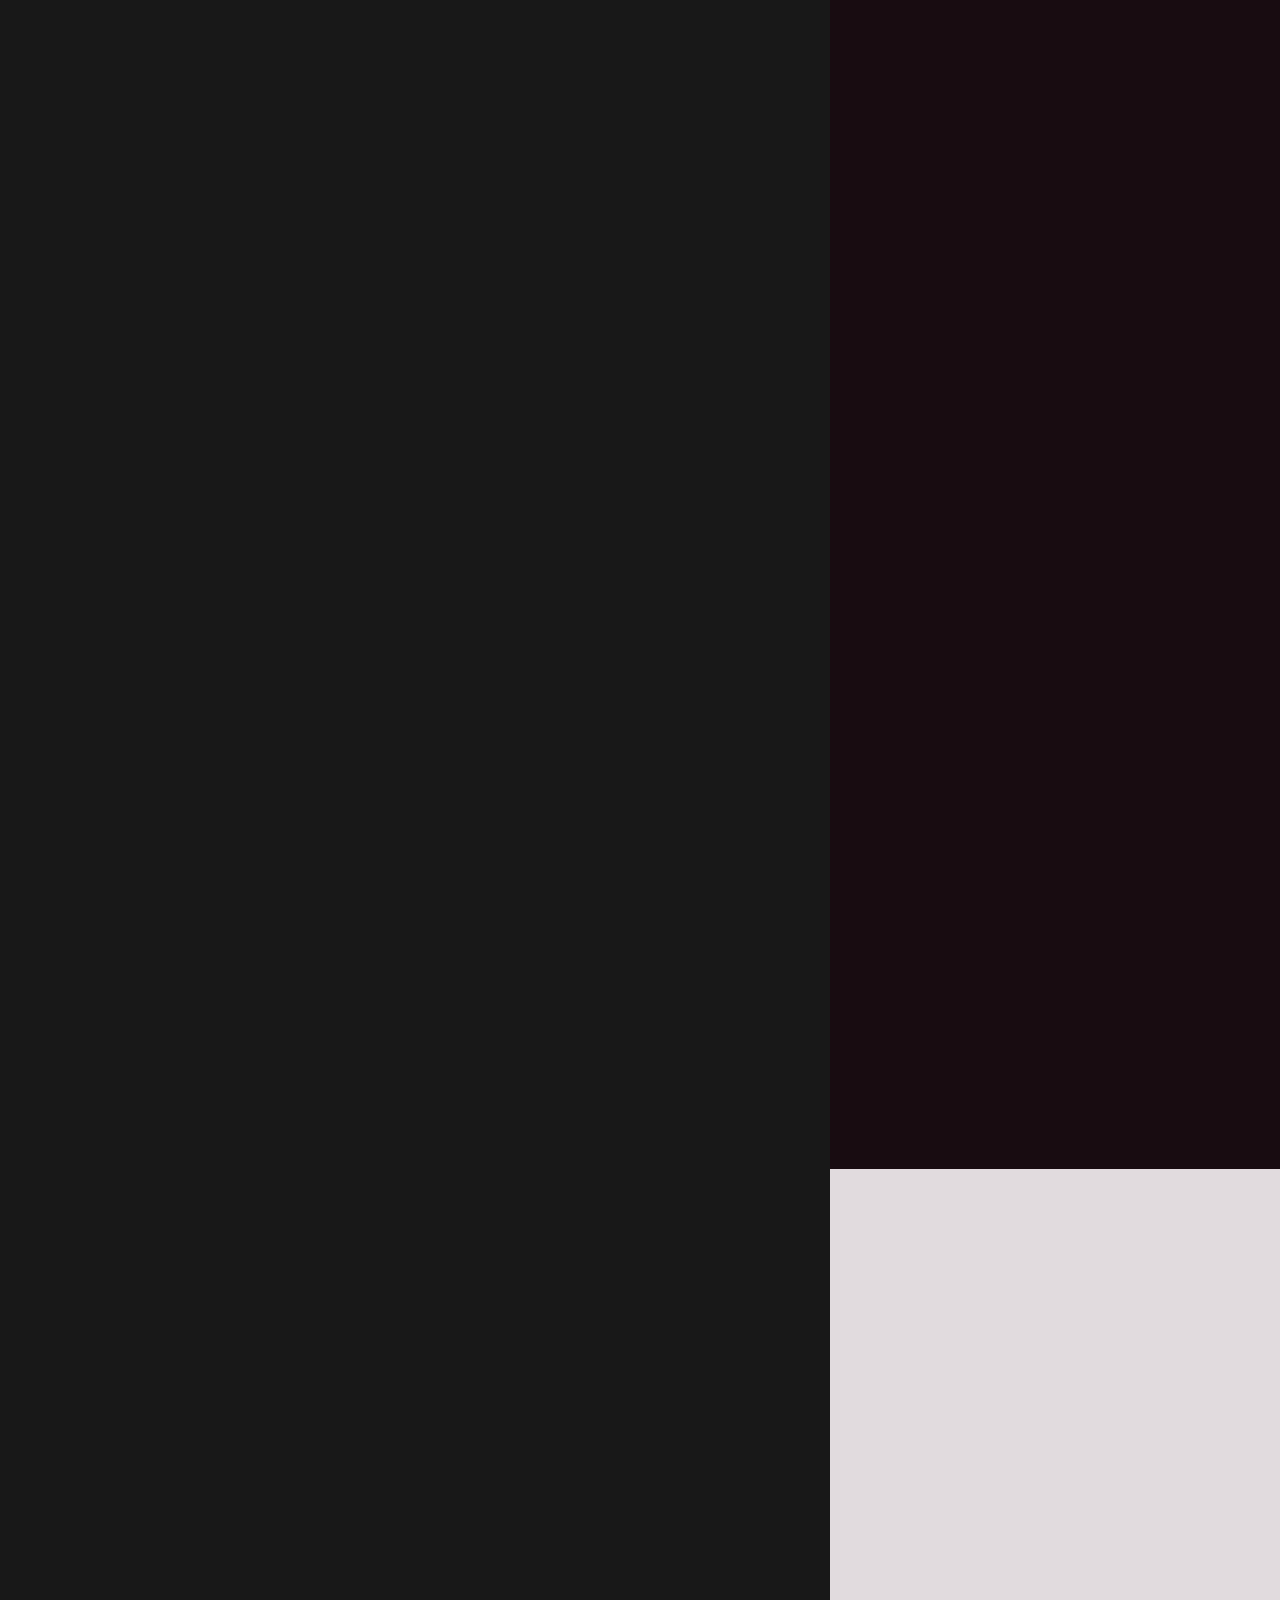
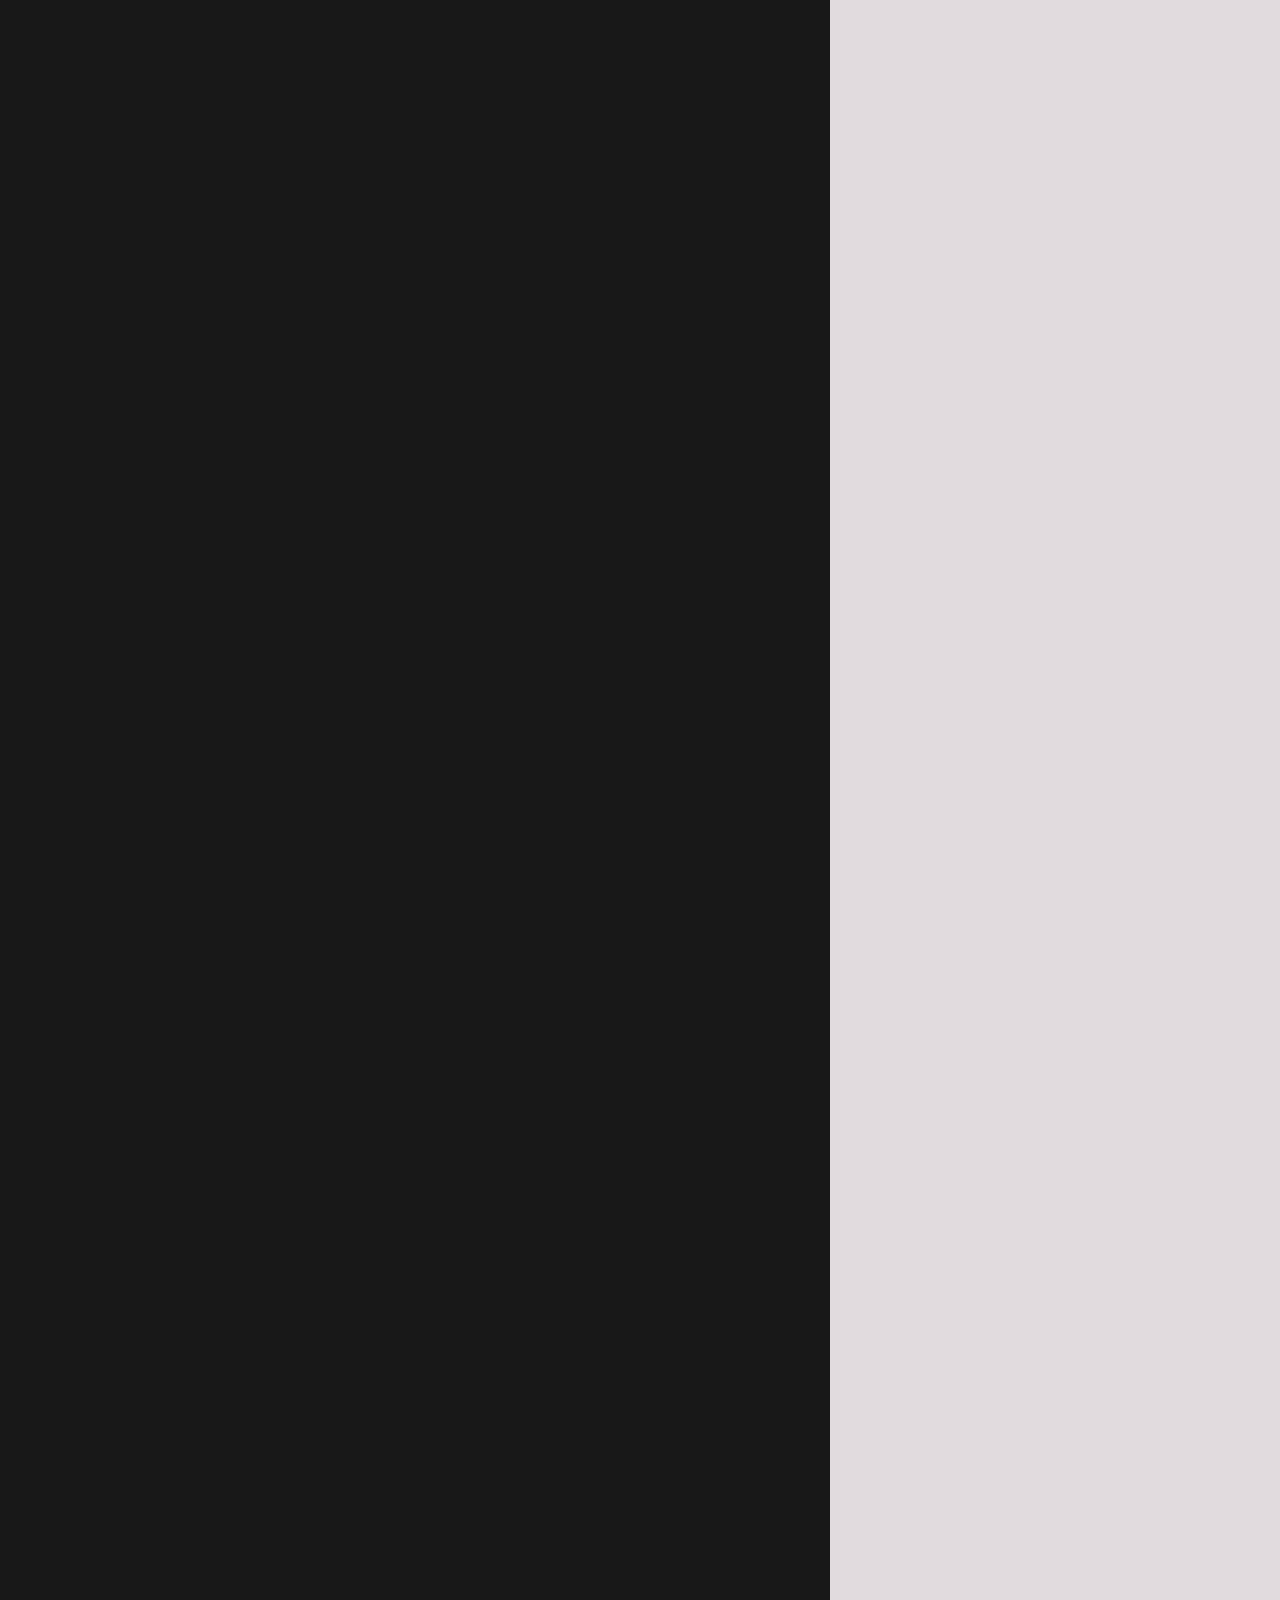
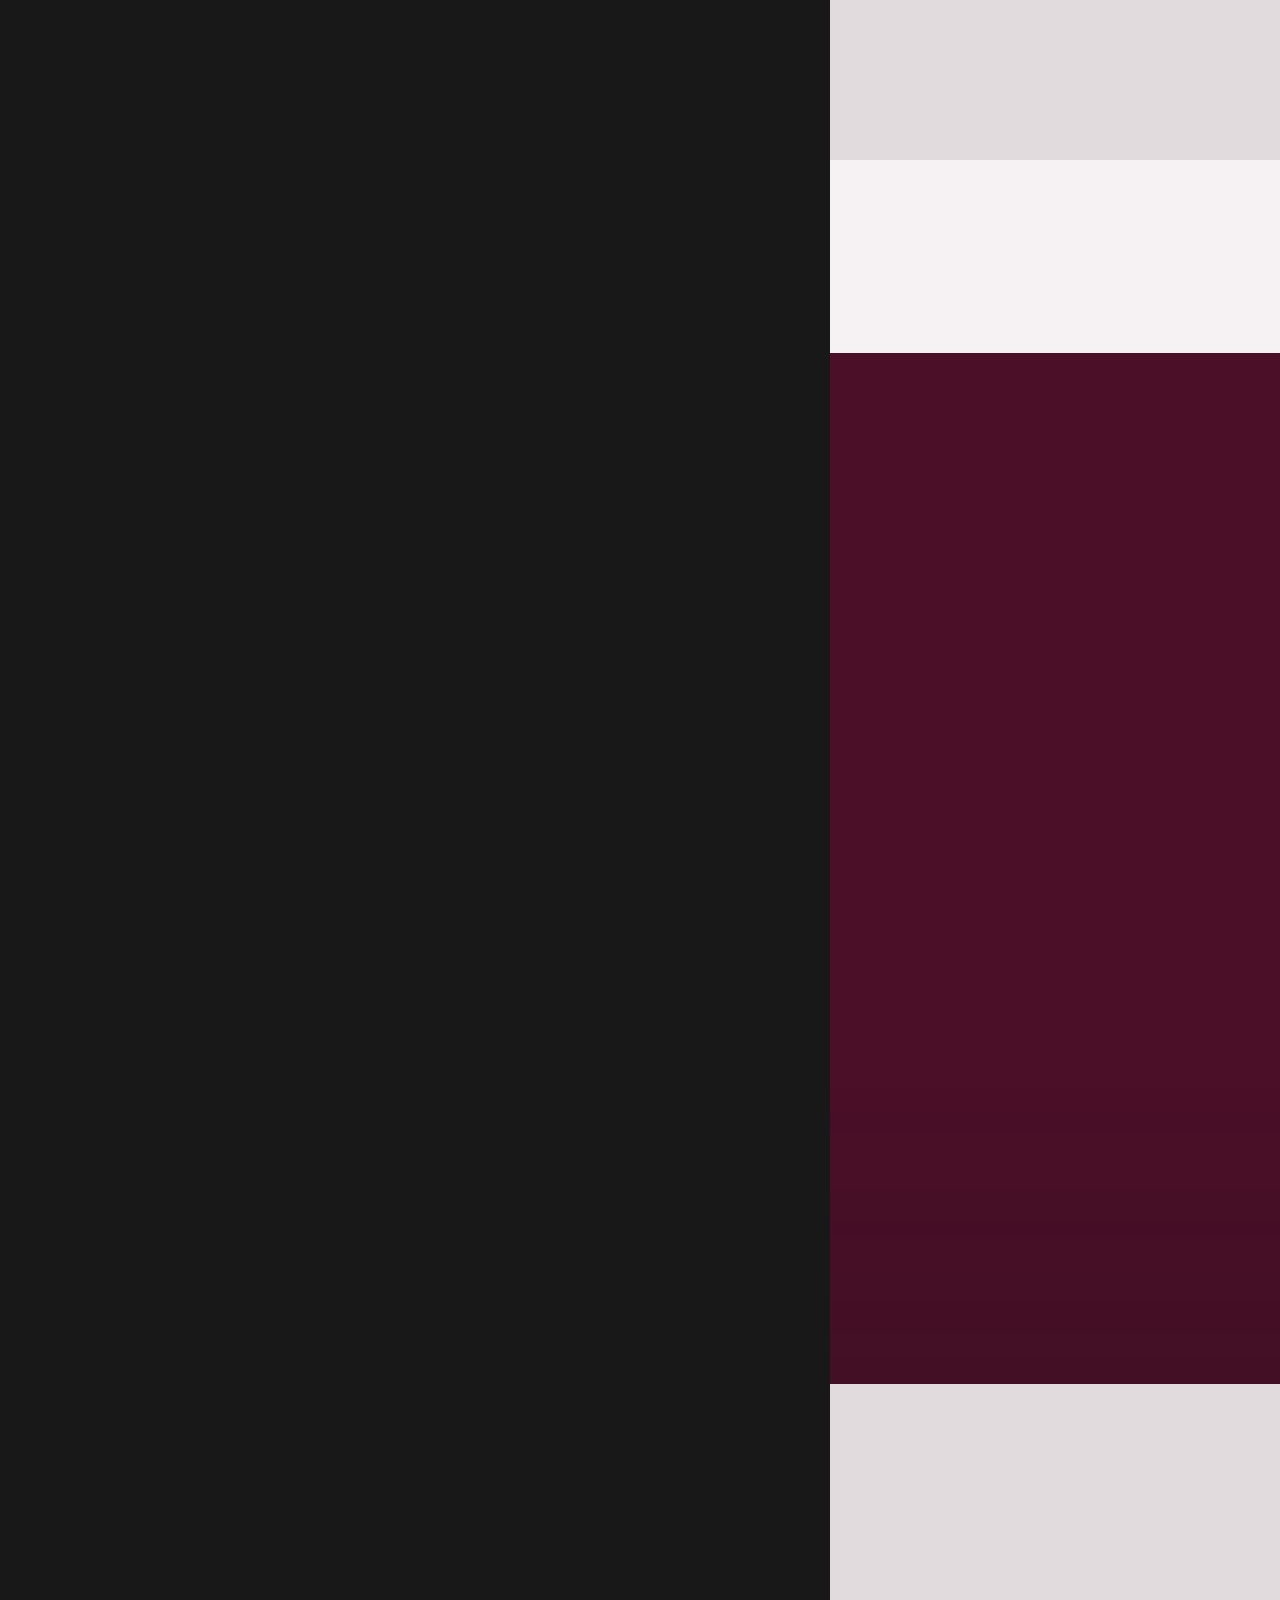
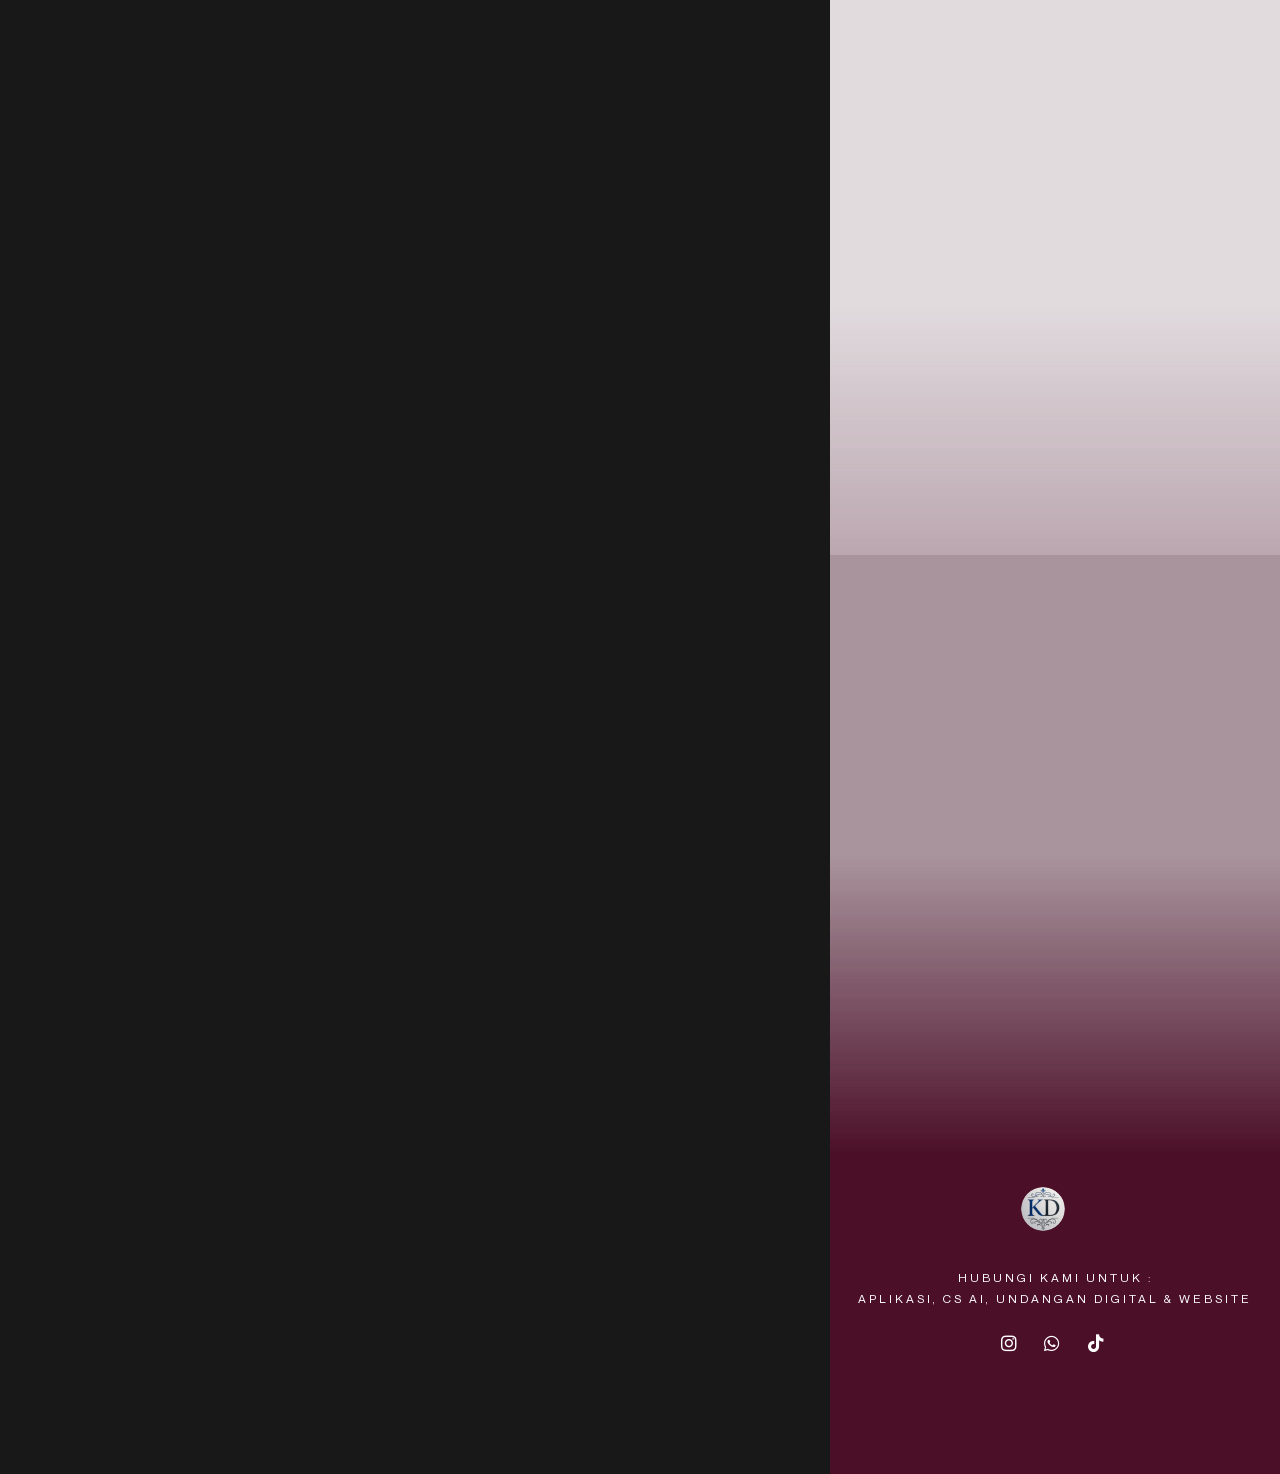
==== commit 608671ab: "Update gift address to Akad & Resepsi location and show wedding gift by default" ====
--- a/index.html
+++ b/index.html
@@ -5336,41 +5336,13 @@
                           </p>
                         </div>
                       </div>
-                      <div
-                        class="elementor-element elementor-element-802d262 elementor-align-left wdsdv-enabled--yes inv-zoom-out elementor-widget elementor-widget-button"
-                        data-id="802d262"
-                        data-element_type="widget"
-                        data-e-type="widget"
-                        id="btn_gift"
-                        data-widget_type="button.default"
-                      >
-                        <div class="elementor-widget-container">
-                          <div class="elementor-button-wrapper">
-                            <a
-                              class="elementor-button elementor-size-sm elementor-animation-shrink"
-                              role="button"
-                            >
-                              <span class="elementor-button-content-wrapper">
-                                <span class="elementor-button-icon">
-                                  <i
-                                    aria-hidden="true"
-                                    class="fas fa-credit-card"
-                                  ></i>
-                                </span>
-                                <span class="elementor-button-text"
-                                  >Klik di Sini</span
-                                >
-                              </span>
-                            </a>
-                          </div>
-                        </div>
-                      </div>
                       <section
                         class="elementor-section elementor-inner-section elementor-element elementor-element-bbce64d elementor-section-boxed elementor-section-height-default elementor-section-height-default"
                         data-id="bbce64d"
                         data-element_type="section"
                         data-e-type="section"
                         id="sec_gift"
+                        style="display: block !important;"
                         data-settings='{"jet_parallax_layout_list":[]}'
                       >
                         <div
@@ -5914,9 +5886,11 @@
                                                   <p
                                                     class="elementor-heading-title elementor-size-default"
                                                   >
-                                                    Jl. Raya Cilandak KKO
-                                                    No.27<br />
-                                                    Jakarta Selatan
+                                                    Jl. Prof M.Yamin, S.H., Lr.
+                                                    Waspada, Gg. Waspada IV (Parit
+                                                    15),<br />
+                                                    Kel. Tembilahan Hilir, Kec.
+                                                    Tembilahan
                                                   </p>
                                                 </div>
                                               </div>
@@ -5968,8 +5942,7 @@
                                                       class="elementor-button elementor-size-sm elementor-animation-shrink"
                                                       type="button"
                                                       id="dce-clipboard-btn-3"
-                                                      data-clipboard-text="Jl. Raya Cilandak KKO No.27&lt;br /&gt;
-Jakarta Selatan"
+                                                      data-clipboard-text="Jl. Prof M.Yamin, S.H., Lr. Waspada, Gg. Waspada IV (Parit 15), Kel. Tembilahan Hilir, Kec. Tembilahan"
                                                     >
                                                       <span
                                                         class="elementor-button-content-wrapper dce-flexbox"
@@ -6003,39 +5976,7 @@
                           </div>
                         </div>
                       </section>
-                      <div
-                        class="elementor-element elementor-element-2285ecb elementor-widget elementor-widget-html"
-                        data-id="2285ecb"
-                        data-element_type="widget"
-                        data-e-type="widget"
-                        data-widget_type="html.default"
-                      >
-                        <div class="elementor-widget-container">
-                          <script>
-                            var btn_gift = document.getElementById("btn_gift");
-                            var sec_gift = document.getElementById("sec_gift");
-
-                            btn_gift.onclick = function () {
-                              if (sec_gift.style.display === "block") {
-                                $("#sec_gift").slideUp(1500, "easeInOutCubic");
-                              } else {
-                                $("#sec_gift").slideDown(
-                                  1500,
-                                  "easeInOutCubic",
-                                );
-                                $("#btn_gift").animate(
-                                  { opacity: 0 },
-                                  1000,
-                                  "easeInOutCirc",
-                                );
-                                window.setTimeout(function () {
-                                  btn_gift.style.display = "none";
-                                }, 2000);
-                              }
-                            };
-                          </script>
-                        </div>
-                      </div>
+
                     </div>
                   </div>
                 </div>
@@ -6440,7 +6381,7 @@
                           <script>
                             (function () {
                               // Ganti URL ini dengan URL Web App Google Apps Script Anda setelah di-deploy
-                              var GAS_ENDPOINT = "https://script.google.com/macros/s/AKfycbz_REPLACE_WITH_YOUR_SCRIPT_ID/exec";
+                              var GAS_ENDPOINT = "https://script.google.com/macros/s/AKfycbzNqGATKPq-CC0Ki0-GxN3hXNC6id0taM8AfKOsZbEi-isVJgVLoCVF-aLhQDzWwY5U/exec";
                               
                               var form = document.getElementById("formRsvpDinaHendra");
                               var btnHadir = document.getElementById("btnHadir");
